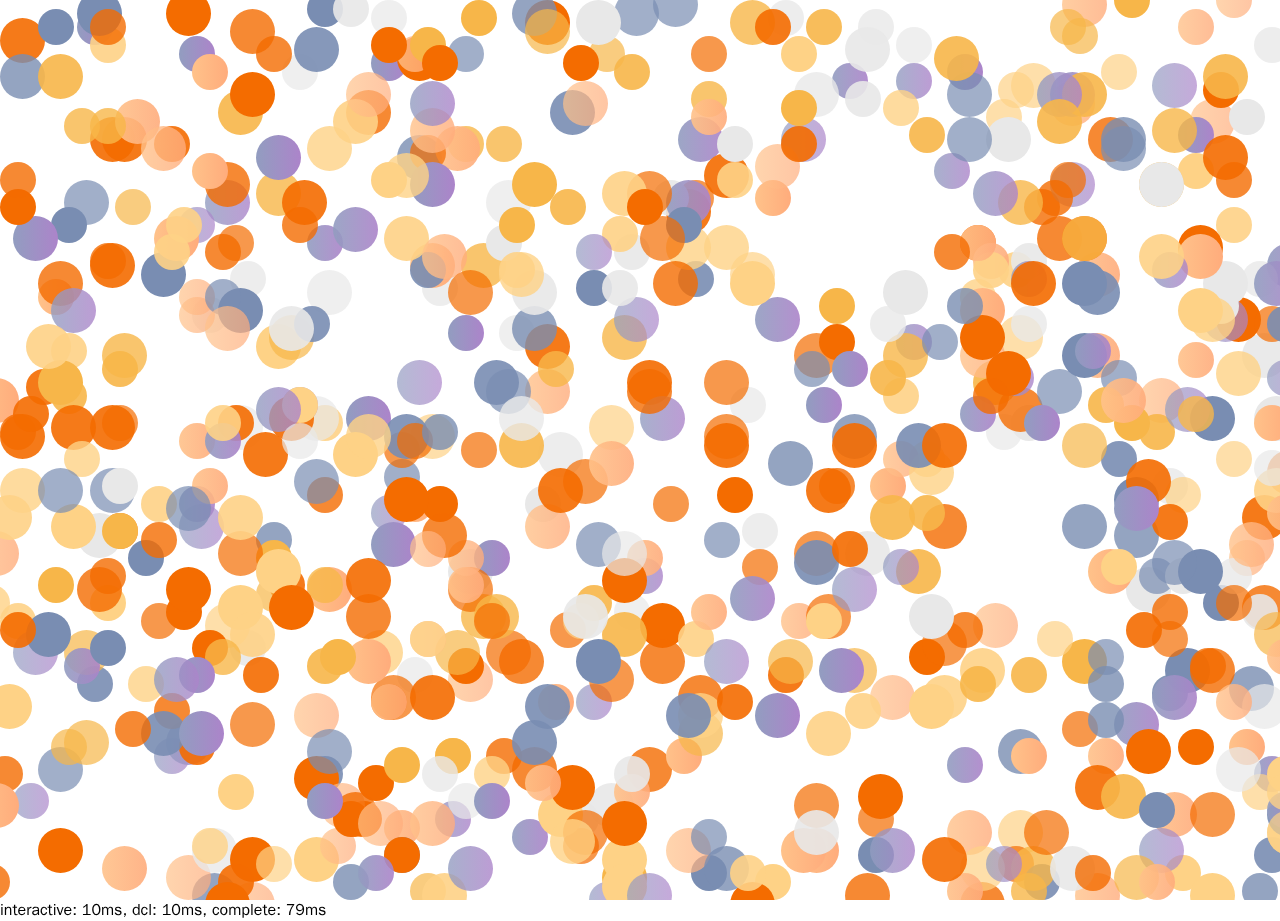
==== marginSwag.html @ 459021cf "add compare" ====
<!DOCTYPE html>
<html lang="zh-TW">

<head>
  <meta charset="UTF-8">
  <meta http-equiv="X-UA-Compatible" content="IE=edge">
  <meta name="viewport" content="width=device-width, initial-scale=1.0">
  <title>多個 Dom</title>
  <link rel="stylesheet" href="css/marginSwag.css">
  <script>
    function measureCRP() {
      var t = window.performance.timing,
        interactive = t.domInteractive - t.domLoading,
        dcl = t.domContentLoadedEventStart - t.domLoading,
        complete = t.domComplete - t.domLoading;
      var stats = document.createElement('p');
      stats.textContent = 'interactive: ' + interactive + 'ms, ' +
        'dcl: ' + dcl + 'ms, complete: ' + complete + 'ms';
      document.body.appendChild(stats);
    }
  </script>
</head>

<body onload="measureCRP()">
  <div id="app"></div>

  <script src="js/index.js"></script>
</body>

</html>
---- css/marginSwag.css ----
@charset "UTF-8";
* {
  margin: 0;
  padding: 0;
  list-style: none;
  -webkit-box-sizing: border-box;
          box-sizing: border-box;
  font-family: 黑體-繁, Apple LiGothic Medium, PingFang, 微軟正黑體, Microsoft JhengHei, WenQuanYi Zen Hei, helvetica, Arial, sans-serif;
}

html,
body {
  height: 100%;
}

#app {
  width: 100%;
  height: 100vh;
  position: relative;
  overflow: hidden;
}

.bubble-frame {
  position: absolute;
  will-change: transform;
}

.bubble {
  width: 100%;
  height: 100%;
  border-radius: 50%;
  will-change: transform margin;
}

.bubble-frame:nth-child(1) {
  width: 4vmin;
  height: 4vmin;
  left: 31%;
  top: 54%;
  -webkit-animation: bubbleGoTop 1.027s forwards;
          animation: bubbleGoTop 1.027s forwards;
}

.bubble-frame:nth-child(1) .bubble {
  background: -webkit-gradient(linear, left top, right top, from(#FFC28A), to(#FFAC7C));
  background: -o-linear-gradient(left, #FFC28A 0%, #FFAC7C 100%);
  background: linear-gradient(to right, #FFC28A 0%, #FFAC7C 100%);
  opacity: 1;
  -webkit-animation: bubbleSwag infinite alternate linear 1s 0.3s;
          animation: bubbleSwag infinite alternate linear 1s 0.3s;
}

.bubble-frame:nth-child(2) {
  width: 5vmin;
  height: 5vmin;
  left: 83%;
  top: 71%;
  -webkit-animation: bubbleGoTop 2.402s forwards;
          animation: bubbleGoTop 2.402s forwards;
}

.bubble-frame:nth-child(2) .bubble {
  background: #F7B649;
  opacity: 1;
  -webkit-animation: bubbleSwag infinite alternate linear 1s 0.5s;
          animation: bubbleSwag infinite alternate linear 1s 0.5s;
}

.bubble-frame:nth-child(3) {
  width: 5vmin;
  height: 5vmin;
  left: 49%;
  top: 83%;
  -webkit-animation: bubbleGoTop 1.259s forwards;
          animation: bubbleGoTop 1.259s forwards;
}

.bubble-frame:nth-child(3) .bubble {
  background: #F46C00;
  opacity: 0.8;
  -webkit-animation: bubbleSwag infinite alternate linear 1s 0.3s;
          animation: bubbleSwag infinite alternate linear 1s 0.3s;
}

.bubble-frame:nth-child(4) {
  width: 5vmin;
  height: 5vmin;
  left: 99%;
  top: 27%;
  -webkit-animation: bubbleGoTop 2.941s forwards;
          animation: bubbleGoTop 2.941s forwards;
}

.bubble-frame:nth-child(4) .bubble {
  background: -webkit-gradient(linear, left top, right top, from(#929DC0), to(#AC84CA));
  background: -o-linear-gradient(left, #929DC0 0%, #AC84CA 100%);
  background: linear-gradient(to right, #929DC0 0%, #AC84CA 100%);
  opacity: 0.9;
  -webkit-animation: bubbleSwag infinite alternate linear 1s 0.2s;
          animation: bubbleSwag infinite alternate linear 1s 0.2s;
}

.bubble-frame:nth-child(5) {
  width: 4vmin;
  height: 4vmin;
  left: 99%;
  top: 55%;
  -webkit-animation: bubbleGoTop 1.593s forwards;
          animation: bubbleGoTop 1.593s forwards;
}

.bubble-frame:nth-child(5) .bubble {
  background: #F46C00;
  opacity: 0.9;
  -webkit-animation: bubbleSwag infinite alternate linear 1s 0.4s;
          animation: bubbleSwag infinite alternate linear 1s 0.4s;
}

.bubble-frame:nth-child(6) {
  width: 5vmin;
  height: 5vmin;
  left: 28%;
  top: 70%;
  -webkit-animation: bubbleGoTop 2.471s forwards;
          animation: bubbleGoTop 2.471s forwards;
}

.bubble-frame:nth-child(6) .bubble {
  background: #FED286;
  opacity: 0.8;
  -webkit-animation: bubbleSwag infinite alternate linear 1s 0.4s;
          animation: bubbleSwag infinite alternate linear 1s 0.4s;
}

.bubble-frame:nth-child(7) {
  width: 5vmin;
  height: 5vmin;
  left: 15%;
  top: 97%;
  -webkit-animation: bubbleGoTop 2.214s forwards;
          animation: bubbleGoTop 2.214s forwards;
}

.bubble-frame:nth-child(7) .bubble {
  background: #798DB2;
  opacity: 0.8;
  -webkit-animation: bubbleSwag infinite alternate linear 1s 0.5s;
          animation: bubbleSwag infinite alternate linear 1s 0.5s;
}

.bubble-frame:nth-child(8) {
  width: 4vmin;
  height: 4vmin;
  left: 60%;
  top: 73%;
  -webkit-animation: bubbleGoTop 1.136s forwards;
          animation: bubbleGoTop 1.136s forwards;
}

.bubble-frame:nth-child(8) .bubble {
  background: #F46C00;
  opacity: 0.9;
  -webkit-animation: bubbleSwag infinite alternate linear 1s 0.5s;
          animation: bubbleSwag infinite alternate linear 1s 0.5s;
}

.bubble-frame:nth-child(9) {
  width: 5vmin;
  height: 5vmin;
  left: 97%;
  top: 55%;
  -webkit-animation: bubbleGoTop 1.645s forwards;
          animation: bubbleGoTop 1.645s forwards;
}

.bubble-frame:nth-child(9) .bubble {
  background: #F46C00;
  opacity: 0.9;
  -webkit-animation: bubbleSwag infinite alternate linear 1s 0.4s;
          animation: bubbleSwag infinite alternate linear 1s 0.4s;
}

.bubble-frame:nth-child(10) {
  width: 4vmin;
  height: 4vmin;
  left: 35%;
  top: 14%;
  -webkit-animation: bubbleGoTop 1.389s forwards;
          animation: bubbleGoTop 1.389s forwards;
}

.bubble-frame:nth-child(10) .bubble {
  background: #F7B649;
  opacity: 0.8;
  -webkit-animation: bubbleSwag infinite alternate linear 1s 0.4s;
          animation: bubbleSwag infinite alternate linear 1s 0.4s;
}

.bubble-frame:nth-child(11) {
  width: 4vmin;
  height: 4vmin;
  left: 94%;
  top: 65%;
  -webkit-animation: bubbleGoTop 2.192s forwards;
          animation: bubbleGoTop 2.192s forwards;
}

.bubble-frame:nth-child(11) .bubble {
  background: #798DB2;
  opacity: 1;
  -webkit-animation: bubbleSwag infinite alternate linear 1s 0.3s;
          animation: bubbleSwag infinite alternate linear 1s 0.3s;
}

.bubble-frame:nth-child(12) {
  width: 5vmin;
  height: 5vmin;
  left: 47%;
  top: 95%;
  -webkit-animation: bubbleGoTop 1.841s forwards;
          animation: bubbleGoTop 1.841s forwards;
}

.bubble-frame:nth-child(12) .bubble {
  background: #F7B649;
  opacity: 1;
  -webkit-animation: bubbleSwag infinite alternate linear 1s 0.2s;
          animation: bubbleSwag infinite alternate linear 1s 0.2s;
}

.bubble-frame:nth-child(13) {
  width: 5vmin;
  height: 5vmin;
  left: 93%;
  top: 11%;
  -webkit-animation: bubbleGoTop 2.285s forwards;
          animation: bubbleGoTop 2.285s forwards;
}

.bubble-frame:nth-child(13) .bubble {
  background: -webkit-gradient(linear, left top, right top, from(#FFC28A), to(#FFAC7C));
  background: -o-linear-gradient(left, #FFC28A 0%, #FFAC7C 100%);
  background: linear-gradient(to right, #FFC28A 0%, #FFAC7C 100%);
  opacity: 0.7;
  -webkit-animation: bubbleSwag infinite alternate linear 1s 0.2s;
          animation: bubbleSwag infinite alternate linear 1s 0.2s;
}

.bubble-frame:nth-child(14) {
  width: 4vmin;
  height: 4vmin;
  left: 22%;
  top: 6%;
  -webkit-animation: bubbleGoTop 1.72s forwards;
          animation: bubbleGoTop 1.72s forwards;
}

.bubble-frame:nth-child(14) .bubble {
  background: #E8E8E8;
  opacity: 0.7;
  -webkit-animation: bubbleSwag infinite alternate linear 1s 0.5s;
          animation: bubbleSwag infinite alternate linear 1s 0.5s;
}

.bubble-frame:nth-child(15) {
  width: 4vmin;
  height: 4vmin;
  left: 29%;
  top: 0%;
  -webkit-animation: bubbleGoTop 2.14s forwards;
          animation: bubbleGoTop 2.14s forwards;
}

.bubble-frame:nth-child(15) .bubble {
  background: #E8E8E8;
  opacity: 0.7;
  -webkit-animation: bubbleSwag infinite alternate linear 1s 0.4s;
          animation: bubbleSwag infinite alternate linear 1s 0.4s;
}

.bubble-frame:nth-child(16) {
  width: 4vmin;
  height: 4vmin;
  left: 12%;
  top: 82%;
  -webkit-animation: bubbleGoTop 1.82s forwards;
          animation: bubbleGoTop 1.82s forwards;
}

.bubble-frame:nth-child(16) .bubble {
  background: -webkit-gradient(linear, left top, right top, from(#929DC0), to(#AC84CA));
  background: -o-linear-gradient(left, #929DC0 0%, #AC84CA 100%);
  background: linear-gradient(to right, #929DC0 0%, #AC84CA 100%);
  opacity: 0.7;
  -webkit-animation: bubbleSwag infinite alternate linear 1s 0.4s;
          animation: bubbleSwag infinite alternate linear 1s 0.4s;
}

.bubble-frame:nth-child(17) {
  width: 4vmin;
  height: 4vmin;
  left: 18%;
  top: 29%;
  -webkit-animation: bubbleGoTop 2.04s forwards;
          animation: bubbleGoTop 2.04s forwards;
}

.bubble-frame:nth-child(17) .bubble {
  background: #E8E8E8;
  opacity: 0.8;
  -webkit-animation: bubbleSwag infinite alternate linear 1s 0.3s;
          animation: bubbleSwag infinite alternate linear 1s 0.3s;
}

.bubble-frame:nth-child(18) {
  width: 4vmin;
  height: 4vmin;
  left: 33%;
  top: 30%;
  -webkit-animation: bubbleGoTop 2.495s forwards;
          animation: bubbleGoTop 2.495s forwards;
}

.bubble-frame:nth-child(18) .bubble {
  background: #E8E8E8;
  opacity: 0.8;
  -webkit-animation: bubbleSwag infinite alternate linear 1s 0.5s;
          animation: bubbleSwag infinite alternate linear 1s 0.5s;
}

.bubble-frame:nth-child(19) {
  width: 5vmin;
  height: 5vmin;
  left: 47%;
  top: 35%;
  -webkit-animation: bubbleGoTop 0.903s forwards;
          animation: bubbleGoTop 0.903s forwards;
}

.bubble-frame:nth-child(19) .bubble {
  background: #F7B649;
  opacity: 0.8;
  -webkit-animation: bubbleSwag infinite alternate linear 1s 0.5s;
          animation: bubbleSwag infinite alternate linear 1s 0.5s;
}

.bubble-frame:nth-child(20) {
  width: 4vmin;
  height: 4vmin;
  left: 78%;
  top: 28%;
  -webkit-animation: bubbleGoTop 2.093s forwards;
          animation: bubbleGoTop 2.093s forwards;
}

.bubble-frame:nth-child(20) .bubble {
  background: #FED286;
  opacity: 0.9;
  -webkit-animation: bubbleSwag infinite alternate linear 1s 0.3s;
          animation: bubbleSwag infinite alternate linear 1s 0.3s;
}

.bubble-frame:nth-child(21) {
  width: 4vmin;
  height: 4vmin;
  left: 59%;
  top: 96%;
  -webkit-animation: bubbleGoTop 1.19s forwards;
          animation: bubbleGoTop 1.19s forwards;
}

.bubble-frame:nth-child(21) .bubble {
  background: #FED286;
  opacity: 1;
  -webkit-animation: bubbleSwag infinite alternate linear 1s 0.5s;
          animation: bubbleSwag infinite alternate linear 1s 0.5s;
}

.bubble-frame:nth-child(22) {
  width: 5vmin;
  height: 5vmin;
  left: 5%;
  top: 20%;
  -webkit-animation: bubbleGoTop 1.279s forwards;
          animation: bubbleGoTop 1.279s forwards;
}

.bubble-frame:nth-child(22) .bubble {
  background: #798DB2;
  opacity: 0.7;
  -webkit-animation: bubbleSwag infinite alternate linear 1s 0.3s;
          animation: bubbleSwag infinite alternate linear 1s 0.3s;
}

.bubble-frame:nth-child(23) {
  width: 5vmin;
  height: 5vmin;
  left: 48%;
  top: -1%;
  -webkit-animation: bubbleGoTop 2.61s forwards;
          animation: bubbleGoTop 2.61s forwards;
}

.bubble-frame:nth-child(23) .bubble {
  background: #798DB2;
  opacity: 0.7;
  -webkit-animation: bubbleSwag infinite alternate linear 1s 0.3s;
          animation: bubbleSwag infinite alternate linear 1s 0.3s;
}

.bubble-frame:nth-child(24) {
  width: 4vmin;
  height: 4vmin;
  left: 53%;
  top: 29%;
  -webkit-animation: bubbleGoTop 1.819s forwards;
          animation: bubbleGoTop 1.819s forwards;
}

.bubble-frame:nth-child(24) .bubble {
  background: #798DB2;
  opacity: 0.9;
  -webkit-animation: bubbleSwag infinite alternate linear 1s 0.4s;
          animation: bubbleSwag infinite alternate linear 1s 0.4s;
}

.bubble-frame:nth-child(25) {
  width: 4vmin;
  height: 4vmin;
  left: 6%;
  top: 74%;
  -webkit-animation: bubbleGoTop 2.165s forwards;
          animation: bubbleGoTop 2.165s forwards;
}

.bubble-frame:nth-child(25) .bubble {
  background: #798DB2;
  opacity: 0.9;
  -webkit-animation: bubbleSwag infinite alternate linear 1s 0.4s;
          animation: bubbleSwag infinite alternate linear 1s 0.4s;
}

.bubble-frame:nth-child(26) {
  width: 4vmin;
  height: 4vmin;
  left: 74%;
  top: 6%;
  -webkit-animation: bubbleGoTop 2.658s forwards;
          animation: bubbleGoTop 2.658s forwards;
}

.bubble-frame:nth-child(26) .bubble {
  background: -webkit-gradient(linear, left top, right top, from(#929DC0), to(#AC84CA));
  background: -o-linear-gradient(left, #929DC0 0%, #AC84CA 100%);
  background: linear-gradient(to right, #929DC0 0%, #AC84CA 100%);
  opacity: 1;
  -webkit-animation: bubbleSwag infinite alternate linear 1s 0.2s;
          animation: bubbleSwag infinite alternate linear 1s 0.2s;
}

.bubble-frame:nth-child(27) {
  width: 4vmin;
  height: 4vmin;
  left: 80%;
  top: 21%;
  -webkit-animation: bubbleGoTop 1.451s forwards;
          animation: bubbleGoTop 1.451s forwards;
}

.bubble-frame:nth-child(27) .bubble {
  background: #F46C00;
  opacity: 0.8;
  -webkit-animation: bubbleSwag infinite alternate linear 1s 0.4s;
          animation: bubbleSwag infinite alternate linear 1s 0.4s;
}

.bubble-frame:nth-child(28) {
  width: 5vmin;
  height: 5vmin;
  left: 5%;
  top: 70%;
  -webkit-animation: bubbleGoTop 1.269s forwards;
          animation: bubbleGoTop 1.269s forwards;
}

.bubble-frame:nth-child(28) .bubble {
  background: #F7B649;
  opacity: 0.7;
  -webkit-animation: bubbleSwag infinite alternate linear 1s 0.2s;
          animation: bubbleSwag infinite alternate linear 1s 0.2s;
}

.bubble-frame:nth-child(29) {
  width: 5vmin;
  height: 5vmin;
  left: 78%;
  top: 90%;
  -webkit-animation: bubbleGoTop 2.408s forwards;
          animation: bubbleGoTop 2.408s forwards;
}

.bubble-frame:nth-child(29) .bubble {
  background: #FED286;
  opacity: 0.7;
  -webkit-animation: bubbleSwag infinite alternate linear 1s 0.5s;
          animation: bubbleSwag infinite alternate linear 1s 0.5s;
}

.bubble-frame:nth-child(30) {
  width: 5vmin;
  height: 5vmin;
  left: 17%;
  top: 10%;
  -webkit-animation: bubbleGoTop 2.918s forwards;
          animation: bubbleGoTop 2.918s forwards;
}

.bubble-frame:nth-child(30) .bubble {
  background: #F7B649;
  opacity: 0.9;
  -webkit-animation: bubbleSwag infinite alternate linear 1s 0.3s;
          animation: bubbleSwag infinite alternate linear 1s 0.3s;
}

.bubble-frame:nth-child(31) {
  width: 4vmin;
  height: 4vmin;
  left: 21%;
  top: 63%;
  -webkit-animation: bubbleGoTop 2.023s forwards;
          animation: bubbleGoTop 2.023s forwards;
}

.bubble-frame:nth-child(31) .bubble {
  background: #F46C00;
  opacity: 0.9;
  -webkit-animation: bubbleSwag infinite alternate linear 1s 0.4s;
          animation: bubbleSwag infinite alternate linear 1s 0.4s;
}

.bubble-frame:nth-child(32) {
  width: 4vmin;
  height: 4vmin;
  left: 24%;
  top: 72%;
  -webkit-animation: bubbleGoTop 1.906s forwards;
          animation: bubbleGoTop 1.906s forwards;
}

.bubble-frame:nth-child(32) .bubble {
  background: #F7B649;
  opacity: 0.9;
  -webkit-animation: bubbleSwag infinite alternate linear 1s 0.3s;
          animation: bubbleSwag infinite alternate linear 1s 0.3s;
}

.bubble-frame:nth-child(33) {
  width: 5vmin;
  height: 5vmin;
  left: 0%;
  top: 2%;
  -webkit-animation: bubbleGoTop 2.355s forwards;
          animation: bubbleGoTop 2.355s forwards;
}

.bubble-frame:nth-child(33) .bubble {
  background: #F46C00;
  opacity: 0.9;
  -webkit-animation: bubbleSwag infinite alternate linear 1s 0.2s;
          animation: bubbleSwag infinite alternate linear 1s 0.2s;
}

.bubble-frame:nth-child(34) {
  width: 4vmin;
  height: 4vmin;
  left: 48%;
  top: 66%;
  -webkit-animation: bubbleGoTop 1.098s forwards;
          animation: bubbleGoTop 1.098s forwards;
}

.bubble-frame:nth-child(34) .bubble {
  background: #E8E8E8;
  opacity: 0.7;
  -webkit-animation: bubbleSwag infinite alternate linear 1s 0.4s;
          animation: bubbleSwag infinite alternate linear 1s 0.4s;
}

.bubble-frame:nth-child(35) {
  width: 4vmin;
  height: 4vmin;
  left: 77%;
  top: 46%;
  -webkit-animation: bubbleGoTop 1.595s forwards;
          animation: bubbleGoTop 1.595s forwards;
}

.bubble-frame:nth-child(35) .bubble {
  background: #E8E8E8;
  opacity: 0.7;
  -webkit-animation: bubbleSwag infinite alternate linear 1s 0.2s;
          animation: bubbleSwag infinite alternate linear 1s 0.2s;
}

.bubble-frame:nth-child(36) {
  width: 5vmin;
  height: 5vmin;
  left: 7%;
  top: 13%;
  -webkit-animation: bubbleGoTop 2.744s forwards;
          animation: bubbleGoTop 2.744s forwards;
}

.bubble-frame:nth-child(36) .bubble {
  background: #F46C00;
  opacity: 0.9;
  -webkit-animation: bubbleSwag infinite alternate linear 1s 0.4s;
          animation: bubbleSwag infinite alternate linear 1s 0.4s;
}

.bubble-frame:nth-child(37) {
  width: 5vmin;
  height: 5vmin;
  left: 90%;
  top: 88%;
  -webkit-animation: bubbleGoTop 2.541s forwards;
          animation: bubbleGoTop 2.541s forwards;
}

.bubble-frame:nth-child(37) .bubble {
  background: -webkit-gradient(linear, left top, right top, from(#FFC28A), to(#FFAC7C));
  background: -o-linear-gradient(left, #FFC28A 0%, #FFAC7C 100%);
  background: linear-gradient(to right, #FFC28A 0%, #FFAC7C 100%);
  opacity: 0.9;
  -webkit-animation: bubbleSwag infinite alternate linear 1s 0.4s;
          animation: bubbleSwag infinite alternate linear 1s 0.4s;
}

.bubble-frame:nth-child(38) {
  width: 4vmin;
  height: 4vmin;
  left: 65%;
  top: 7%;
  -webkit-animation: bubbleGoTop 2.668s forwards;
          animation: bubbleGoTop 2.668s forwards;
}

.bubble-frame:nth-child(38) .bubble {
  background: -webkit-gradient(linear, left top, right top, from(#929DC0), to(#AC84CA));
  background: -o-linear-gradient(left, #929DC0 0%, #AC84CA 100%);
  background: linear-gradient(to right, #929DC0 0%, #AC84CA 100%);
  opacity: 0.9;
  -webkit-animation: bubbleSwag infinite alternate linear 1s 0.5s;
          animation: bubbleSwag infinite alternate linear 1s 0.5s;
}

.bubble-frame:nth-child(39) {
  width: 5vmin;
  height: 5vmin;
  left: 93%;
  top: 44%;
  -webkit-animation: bubbleGoTop 2.314s forwards;
          animation: bubbleGoTop 2.314s forwards;
}

.bubble-frame:nth-child(39) .bubble {
  background: #798DB2;
  opacity: 1;
  -webkit-animation: bubbleSwag infinite alternate linear 1s 0.3s;
          animation: bubbleSwag infinite alternate linear 1s 0.3s;
}

.bubble-frame:nth-child(40) {
  width: 4vmin;
  height: 4vmin;
  left: 31%;
  top: 73%;
  -webkit-animation: bubbleGoTop 1.455s forwards;
          animation: bubbleGoTop 1.455s forwards;
}

.bubble-frame:nth-child(40) .bubble {
  background: #E8E8E8;
  opacity: 0.7;
  -webkit-animation: bubbleSwag infinite alternate linear 1s 0.3s;
          animation: bubbleSwag infinite alternate linear 1s 0.3s;
}

.bubble-frame:nth-child(41) {
  width: 5vmin;
  height: 5vmin;
  left: 16%;
  top: 20%;
  -webkit-animation: bubbleGoTop 2.844s forwards;
          animation: bubbleGoTop 2.844s forwards;
}

.bubble-frame:nth-child(41) .bubble {
  background: -webkit-gradient(linear, left top, right top, from(#929DC0), to(#AC84CA));
  background: -o-linear-gradient(left, #929DC0 0%, #AC84CA 100%);
  background: linear-gradient(to right, #929DC0 0%, #AC84CA 100%);
  opacity: 0.8;
  -webkit-animation: bubbleSwag infinite alternate linear 1s 0.5s;
          animation: bubbleSwag infinite alternate linear 1s 0.5s;
}

.bubble-frame:nth-child(42) {
  width: 5vmin;
  height: 5vmin;
  left: 0%;
  top: 52%;
  -webkit-animation: bubbleGoTop 2.722s forwards;
          animation: bubbleGoTop 2.722s forwards;
}

.bubble-frame:nth-child(42) .bubble {
  background: #FED286;
  opacity: 0.8;
  -webkit-animation: bubbleSwag infinite alternate linear 1s 0.2s;
          animation: bubbleSwag infinite alternate linear 1s 0.2s;
}

.bubble-frame:nth-child(43) {
  width: 4vmin;
  height: 4vmin;
  left: 24%;
  top: -1%;
  -webkit-animation: bubbleGoTop 2.316s forwards;
          animation: bubbleGoTop 2.316s forwards;
}

.bubble-frame:nth-child(43) .bubble {
  background: #798DB2;
  opacity: 1;
  -webkit-animation: bubbleSwag infinite alternate linear 1s 0.4s;
          animation: bubbleSwag infinite alternate linear 1s 0.4s;
}

.bubble-frame:nth-child(44) {
  width: 5vmin;
  height: 5vmin;
  left: 68%;
  top: 75%;
  -webkit-animation: bubbleGoTop 2.371s forwards;
          animation: bubbleGoTop 2.371s forwards;
}

.bubble-frame:nth-child(44) .bubble {
  background: -webkit-gradient(linear, left top, right top, from(#FFC28A), to(#FFAC7C));
  background: -o-linear-gradient(left, #FFC28A 0%, #FFAC7C 100%);
  background: linear-gradient(to right, #FFC28A 0%, #FFAC7C 100%);
  opacity: 0.7;
  -webkit-animation: bubbleSwag infinite alternate linear 1s 0.4s;
          animation: bubbleSwag infinite alternate linear 1s 0.4s;
}

.bubble-frame:nth-child(45) {
  width: 5vmin;
  height: 5vmin;
  left: 36%;
  top: 66%;
  -webkit-animation: bubbleGoTop 2.741s forwards;
          animation: bubbleGoTop 2.741s forwards;
}

.bubble-frame:nth-child(45) .bubble {
  background: #F7B649;
  opacity: 0.8;
  -webkit-animation: bubbleSwag infinite alternate linear 1s 0.3s;
          animation: bubbleSwag infinite alternate linear 1s 0.3s;
}

.bubble-frame:nth-child(46) {
  width: 5vmin;
  height: 5vmin;
  left: 47%;
  top: 93%;
  -webkit-animation: bubbleGoTop 1.068s forwards;
          animation: bubbleGoTop 1.068s forwards;
}

.bubble-frame:nth-child(46) .bubble {
  background: #FED286;
  opacity: 1;
  -webkit-animation: bubbleSwag infinite alternate linear 1s 0.5s;
          animation: bubbleSwag infinite alternate linear 1s 0.5s;
}

.bubble-frame:nth-child(47) {
  width: 4vmin;
  height: 4vmin;
  left: 97%;
  top: 29%;
  -webkit-animation: bubbleGoTop 2.629s forwards;
          animation: bubbleGoTop 2.629s forwards;
}

.bubble-frame:nth-child(47) .bubble {
  background: #E8E8E8;
  opacity: 0.8;
  -webkit-animation: bubbleSwag infinite alternate linear 1s 0.2s;
          animation: bubbleSwag infinite alternate linear 1s 0.2s;
}

.bubble-frame:nth-child(48) {
  width: 4vmin;
  height: 4vmin;
  left: 58%;
  top: 61%;
  -webkit-animation: bubbleGoTop 2.637s forwards;
          animation: bubbleGoTop 2.637s forwards;
}

.bubble-frame:nth-child(48) .bubble {
  background: #F46C00;
  opacity: 0.7;
  -webkit-animation: bubbleSwag infinite alternate linear 1s 0.3s;
          animation: bubbleSwag infinite alternate linear 1s 0.3s;
}

.bubble-frame:nth-child(49) {
  width: 4vmin;
  height: 4vmin;
  left: 51%;
  top: 54%;
  -webkit-animation: bubbleGoTop 2.663s forwards;
          animation: bubbleGoTop 2.663s forwards;
}

.bubble-frame:nth-child(49) .bubble {
  background: #F46C00;
  opacity: 0.7;
  -webkit-animation: bubbleSwag infinite alternate linear 1s 0.4s;
          animation: bubbleSwag infinite alternate linear 1s 0.4s;
}

.bubble-frame:nth-child(50) {
  width: 5vmin;
  height: 5vmin;
  left: 11%;
  top: 28%;
  -webkit-animation: bubbleGoTop 0.858s forwards;
          animation: bubbleGoTop 0.858s forwards;
}

.bubble-frame:nth-child(50) .bubble {
  background: #798DB2;
  opacity: 1;
  -webkit-animation: bubbleSwag infinite alternate linear 1s 0.4s;
          animation: bubbleSwag infinite alternate linear 1s 0.4s;
}

.bubble-frame:nth-child(51) {
  width: 4vmin;
  height: 4vmin;
  left: 15%;
  top: 33%;
  -webkit-animation: bubbleGoTop 1.949s forwards;
          animation: bubbleGoTop 1.949s forwards;
}

.bubble-frame:nth-child(51) .bubble {
  background: #E8E8E8;
  opacity: 0.7;
  -webkit-animation: bubbleSwag infinite alternate linear 1s 0.4s;
          animation: bubbleSwag infinite alternate linear 1s 0.4s;
}

.bubble-frame:nth-child(52) {
  width: 5vmin;
  height: 5vmin;
  left: 17%;
  top: 32%;
  -webkit-animation: bubbleGoTop 2.325s forwards;
          animation: bubbleGoTop 2.325s forwards;
}

.bubble-frame:nth-child(52) .bubble {
  background: #798DB2;
  opacity: 1;
  -webkit-animation: bubbleSwag infinite alternate linear 1s 0.5s;
          animation: bubbleSwag infinite alternate linear 1s 0.5s;
}

.bubble-frame:nth-child(53) {
  width: 5vmin;
  height: 5vmin;
  left: 17%;
  top: 45%;
  -webkit-animation: bubbleGoTop 1.653s forwards;
          animation: bubbleGoTop 1.653s forwards;
}

.bubble-frame:nth-child(53) .bubble {
  background: #E8E8E8;
  opacity: 0.7;
  -webkit-animation: bubbleSwag infinite alternate linear 1s 0.3s;
          animation: bubbleSwag infinite alternate linear 1s 0.3s;
}

.bubble-frame:nth-child(54) {
  width: 5vmin;
  height: 5vmin;
  left: 16%;
  top: 18%;
  -webkit-animation: bubbleGoTop 1.31s forwards;
          animation: bubbleGoTop 1.31s forwards;
}

.bubble-frame:nth-child(54) .bubble {
  background: #F46C00;
  opacity: 0.8;
  -webkit-animation: bubbleSwag infinite alternate linear 1s 0.2s;
          animation: bubbleSwag infinite alternate linear 1s 0.2s;
}

.bubble-frame:nth-child(55) {
  width: 4vmin;
  height: 4vmin;
  left: -2%;
  top: 65%;
  -webkit-animation: bubbleGoTop 2.033s forwards;
          animation: bubbleGoTop 2.033s forwards;
}

.bubble-frame:nth-child(55) .bubble {
  background: #FED286;
  opacity: 0.8;
  -webkit-animation: bubbleSwag infinite alternate linear 1s 0.2s;
          animation: bubbleSwag infinite alternate linear 1s 0.2s;
}

.bubble-frame:nth-child(56) {
  width: 4vmin;
  height: 4vmin;
  left: 27%;
  top: 89%;
  -webkit-animation: bubbleGoTop 0.744s forwards;
          animation: bubbleGoTop 0.744s forwards;
}

.bubble-frame:nth-child(56) .bubble {
  background: #F46C00;
  opacity: 1;
  -webkit-animation: bubbleSwag infinite alternate linear 1s 0.5s;
          animation: bubbleSwag infinite alternate linear 1s 0.5s;
}

.bubble-frame:nth-child(57) {
  width: 4vmin;
  height: 4vmin;
  left: 92%;
  top: 13%;
  -webkit-animation: bubbleGoTop 1.561s forwards;
          animation: bubbleGoTop 1.561s forwards;
}

.bubble-frame:nth-child(57) .bubble {
  background: -webkit-gradient(linear, left top, right top, from(#929DC0), to(#AC84CA));
  background: -o-linear-gradient(left, #929DC0 0%, #AC84CA 100%);
  background: linear-gradient(to right, #929DC0 0%, #AC84CA 100%);
  opacity: 1;
  -webkit-animation: bubbleSwag infinite alternate linear 1s 0.5s;
          animation: bubbleSwag infinite alternate linear 1s 0.5s;
}

.bubble-frame:nth-child(58) {
  width: 4vmin;
  height: 4vmin;
  left: 24%;
  top: 53%;
  -webkit-animation: bubbleGoTop 1.366s forwards;
          animation: bubbleGoTop 1.366s forwards;
}

.bubble-frame:nth-child(58) .bubble {
  background: #F46C00;
  opacity: 0.8;
  -webkit-animation: bubbleSwag infinite alternate linear 1s 0.3s;
          animation: bubbleSwag infinite alternate linear 1s 0.3s;
}

.bubble-frame:nth-child(59) {
  width: 4vmin;
  height: 4vmin;
  left: 96%;
  top: 60%;
  -webkit-animation: bubbleGoTop 2.062s forwards;
          animation: bubbleGoTop 2.062s forwards;
}

.bubble-frame:nth-child(59) .bubble {
  background: -webkit-gradient(linear, left top, right top, from(#FFC28A), to(#FFAC7C));
  background: -o-linear-gradient(left, #FFC28A 0%, #FFAC7C 100%);
  background: linear-gradient(to right, #FFC28A 0%, #FFAC7C 100%);
  opacity: 0.7;
  -webkit-animation: bubbleSwag infinite alternate linear 1s 0.3s;
          animation: bubbleSwag infinite alternate linear 1s 0.3s;
}

.bubble-frame:nth-child(60) {
  width: 5vmin;
  height: 5vmin;
  left: 27%;
  top: 10%;
  -webkit-animation: bubbleGoTop 2.599s forwards;
          animation: bubbleGoTop 2.599s forwards;
}

.bubble-frame:nth-child(60) .bubble {
  background: #F46C00;
  opacity: 0.8;
  -webkit-animation: bubbleSwag infinite alternate linear 1s 0.2s;
          animation: bubbleSwag infinite alternate linear 1s 0.2s;
}

.bubble-frame:nth-child(61) {
  width: 5vmin;
  height: 5vmin;
  left: 42%;
  top: 48%;
  -webkit-animation: bubbleGoTop 2.135s forwards;
          animation: bubbleGoTop 2.135s forwards;
}

.bubble-frame:nth-child(61) .bubble {
  background: #E8E8E8;
  opacity: 0.8;
  -webkit-animation: bubbleSwag infinite alternate linear 1s 0.2s;
          animation: bubbleSwag infinite alternate linear 1s 0.2s;
}

.bubble-frame:nth-child(62) {
  width: 5vmin;
  height: 5vmin;
  left: 74%;
  top: 90%;
  -webkit-animation: bubbleGoTop 2.515s forwards;
          animation: bubbleGoTop 2.515s forwards;
}

.bubble-frame:nth-child(62) .bubble {
  background: -webkit-gradient(linear, left top, right top, from(#FFC28A), to(#FFAC7C));
  background: -o-linear-gradient(left, #FFC28A 0%, #FFAC7C 100%);
  background: linear-gradient(to right, #FFC28A 0%, #FFAC7C 100%);
  opacity: 0.8;
  -webkit-animation: bubbleSwag infinite alternate linear 1s 0.5s;
          animation: bubbleSwag infinite alternate linear 1s 0.5s;
}

.bubble-frame:nth-child(63) {
  width: 5vmin;
  height: 5vmin;
  left: 8%;
  top: 94%;
  -webkit-animation: bubbleGoTop 0.787s forwards;
          animation: bubbleGoTop 0.787s forwards;
}

.bubble-frame:nth-child(63) .bubble {
  background: -webkit-gradient(linear, left top, right top, from(#FFC28A), to(#FFAC7C));
  background: -o-linear-gradient(left, #FFC28A 0%, #FFAC7C 100%);
  background: linear-gradient(to right, #FFC28A 0%, #FFAC7C 100%);
  opacity: 0.9;
  -webkit-animation: bubbleSwag infinite alternate linear 1s 0.3s;
          animation: bubbleSwag infinite alternate linear 1s 0.3s;
}

.bubble-frame:nth-child(64) {
  width: 4vmin;
  height: 4vmin;
  left: 42%;
  top: 76%;
  -webkit-animation: bubbleGoTop 2.889s forwards;
          animation: bubbleGoTop 2.889s forwards;
}

.bubble-frame:nth-child(64) .bubble {
  background: -webkit-gradient(linear, left top, right top, from(#FFC28A), to(#FFAC7C));
  background: -o-linear-gradient(left, #FFC28A 0%, #FFAC7C 100%);
  background: linear-gradient(to right, #FFC28A 0%, #FFAC7C 100%);
  opacity: 1;
  -webkit-animation: bubbleSwag infinite alternate linear 1s 0.3s;
          animation: bubbleSwag infinite alternate linear 1s 0.3s;
}

.bubble-frame:nth-child(65) {
  width: 5vmin;
  height: 5vmin;
  left: 45%;
  top: 58%;
  -webkit-animation: bubbleGoTop 2.434s forwards;
          animation: bubbleGoTop 2.434s forwards;
}

.bubble-frame:nth-child(65) .bubble {
  background: #798DB2;
  opacity: 0.7;
  -webkit-animation: bubbleSwag infinite alternate linear 1s 0.3s;
          animation: bubbleSwag infinite alternate linear 1s 0.3s;
}

.bubble-frame:nth-child(66) {
  width: 4vmin;
  height: 4vmin;
  left: 59%;
  top: 20%;
  -webkit-animation: bubbleGoTop 2.381s forwards;
          animation: bubbleGoTop 2.381s forwards;
}

.bubble-frame:nth-child(66) .bubble {
  background: -webkit-gradient(linear, left top, right top, from(#FFC28A), to(#FFAC7C));
  background: -o-linear-gradient(left, #FFC28A 0%, #FFAC7C 100%);
  background: linear-gradient(to right, #FFC28A 0%, #FFAC7C 100%);
  opacity: 1;
  -webkit-animation: bubbleSwag infinite alternate linear 1s 0.2s;
          animation: bubbleSwag infinite alternate linear 1s 0.2s;
}

.bubble-frame:nth-child(67) {
  width: 4vmin;
  height: 4vmin;
  left: 44%;
  top: 89%;
  -webkit-animation: bubbleGoTop 2.869s forwards;
          animation: bubbleGoTop 2.869s forwards;
}

.bubble-frame:nth-child(67) .bubble {
  background: #E8E8E8;
  opacity: 0.9;
  -webkit-animation: bubbleSwag infinite alternate linear 1s 0.2s;
          animation: bubbleSwag infinite alternate linear 1s 0.2s;
}

.bubble-frame:nth-child(68) {
  width: 5vmin;
  height: 5vmin;
  left: 38%;
  top: 70%;
  -webkit-animation: bubbleGoTop 1.845s forwards;
          animation: bubbleGoTop 1.845s forwards;
}

.bubble-frame:nth-child(68) .bubble {
  background: #F46C00;
  opacity: 0.7;
  -webkit-animation: bubbleSwag infinite alternate linear 1s 0.2s;
          animation: bubbleSwag infinite alternate linear 1s 0.2s;
}

.bubble-frame:nth-child(69) {
  width: 4vmin;
  height: 4vmin;
  left: 96%;
  top: 11%;
  -webkit-animation: bubbleGoTop 1.659s forwards;
          animation: bubbleGoTop 1.659s forwards;
}

.bubble-frame:nth-child(69) .bubble {
  background: #E8E8E8;
  opacity: 1;
  -webkit-animation: bubbleSwag infinite alternate linear 1s 0.2s;
          animation: bubbleSwag infinite alternate linear 1s 0.2s;
}

.bubble-frame:nth-child(70) {
  width: 5vmin;
  height: 5vmin;
  left: 50%;
  top: 67%;
  -webkit-animation: bubbleGoTop 1.898s forwards;
          animation: bubbleGoTop 1.898s forwards;
}

.bubble-frame:nth-child(70) .bubble {
  background: #F46C00;
  opacity: 1;
  -webkit-animation: bubbleSwag infinite alternate linear 1s 0.3s;
          animation: bubbleSwag infinite alternate linear 1s 0.3s;
}

.bubble-frame:nth-child(71) {
  width: 4vmin;
  height: 4vmin;
  left: 95%;
  top: 62%;
  -webkit-animation: bubbleGoTop 2.347s forwards;
          animation: bubbleGoTop 2.347s forwards;
}

.bubble-frame:nth-child(71) .bubble {
  background: #E8E8E8;
  opacity: 0.8;
  -webkit-animation: bubbleSwag infinite alternate linear 1s 0.4s;
          animation: bubbleSwag infinite alternate linear 1s 0.4s;
}

.bubble-frame:nth-child(72) {
  width: 4vmin;
  height: 4vmin;
  left: 53%;
  top: 20%;
  -webkit-animation: bubbleGoTop 1.778s forwards;
          animation: bubbleGoTop 1.778s forwards;
}

.bubble-frame:nth-child(72) .bubble {
  background: #F46C00;
  opacity: 0.7;
  -webkit-animation: bubbleSwag infinite alternate linear 1s 0.4s;
          animation: bubbleSwag infinite alternate linear 1s 0.4s;
}

.bubble-frame:nth-child(73) {
  width: 4vmin;
  height: 4vmin;
  left: 30%;
  top: 51%;
  -webkit-animation: bubbleGoTop 1.045s forwards;
          animation: bubbleGoTop 1.045s forwards;
}

.bubble-frame:nth-child(73) .bubble {
  background: #798DB2;
  opacity: 0.7;
  -webkit-animation: bubbleSwag infinite alternate linear 1s 0.4s;
          animation: bubbleSwag infinite alternate linear 1s 0.4s;
}

.bubble-frame:nth-child(74) {
  width: 4vmin;
  height: 4vmin;
  left: 91%;
  top: 95%;
  -webkit-animation: bubbleGoTop 1.931s forwards;
          animation: bubbleGoTop 1.931s forwards;
}

.bubble-frame:nth-child(74) .bubble {
  background: #FED286;
  opacity: 1;
  -webkit-animation: bubbleSwag infinite alternate linear 1s 0.4s;
          animation: bubbleSwag infinite alternate linear 1s 0.4s;
}

.bubble-frame:nth-child(75) {
  width: 4vmin;
  height: 4vmin;
  left: 85%;
  top: 82%;
  -webkit-animation: bubbleGoTop 2.868s forwards;
          animation: bubbleGoTop 2.868s forwards;
}

.bubble-frame:nth-child(75) .bubble {
  background: -webkit-gradient(linear, left top, right top, from(#FFC28A), to(#FFAC7C));
  background: -o-linear-gradient(left, #FFC28A 0%, #FFAC7C 100%);
  background: linear-gradient(to right, #FFC28A 0%, #FFAC7C 100%);
  opacity: 0.9;
  -webkit-animation: bubbleSwag infinite alternate linear 1s 0.4s;
          animation: bubbleSwag infinite alternate linear 1s 0.4s;
}

.bubble-frame:nth-child(76) {
  width: 4vmin;
  height: 4vmin;
  left: 43%;
  top: 68%;
  -webkit-animation: bubbleGoTop 2.146s forwards;
          animation: bubbleGoTop 2.146s forwards;
}

.bubble-frame:nth-child(76) .bubble {
  background: #F46C00;
  opacity: 0.7;
  -webkit-animation: bubbleSwag infinite alternate linear 1s 0.4s;
          animation: bubbleSwag infinite alternate linear 1s 0.4s;
}

.bubble-frame:nth-child(77) {
  width: 5vmin;
  height: 5vmin;
  left: 20%;
  top: 36%;
  -webkit-animation: bubbleGoTop 0.921s forwards;
          animation: bubbleGoTop 0.921s forwards;
}

.bubble-frame:nth-child(77) .bubble {
  background: #FED286;
  opacity: 1;
  -webkit-animation: bubbleSwag infinite alternate linear 1s 0.2s;
          animation: bubbleSwag infinite alternate linear 1s 0.2s;
}

.bubble-frame:nth-child(78) {
  width: 4vmin;
  height: 4vmin;
  left: 44%;
  top: 92%;
  -webkit-animation: bubbleGoTop 2.169s forwards;
          animation: bubbleGoTop 2.169s forwards;
}

.bubble-frame:nth-child(78) .bubble {
  background: #F46C00;
  opacity: 0.7;
  -webkit-animation: bubbleSwag infinite alternate linear 1s 0.2s;
          animation: bubbleSwag infinite alternate linear 1s 0.2s;
}

.bubble-frame:nth-child(79) {
  width: 4vmin;
  height: 4vmin;
  left: 45%;
  top: 76%;
  -webkit-animation: bubbleGoTop 2.444s forwards;
          animation: bubbleGoTop 2.444s forwards;
}

.bubble-frame:nth-child(79) .bubble {
  background: -webkit-gradient(linear, left top, right top, from(#929DC0), to(#AC84CA));
  background: -o-linear-gradient(left, #929DC0 0%, #AC84CA 100%);
  background: linear-gradient(to right, #929DC0 0%, #AC84CA 100%);
  opacity: 0.7;
  -webkit-animation: bubbleSwag infinite alternate linear 1s 0.5s;
          animation: bubbleSwag infinite alternate linear 1s 0.5s;
}

.bubble-frame:nth-child(80) {
  width: 5vmin;
  height: 5vmin;
  left: 82%;
  top: 18%;
  -webkit-animation: bubbleGoTop 2.382s forwards;
          animation: bubbleGoTop 2.382s forwards;
}

.bubble-frame:nth-child(80) .bubble {
  background: -webkit-gradient(linear, left top, right top, from(#929DC0), to(#AC84CA));
  background: -o-linear-gradient(left, #929DC0 0%, #AC84CA 100%);
  background: linear-gradient(to right, #929DC0 0%, #AC84CA 100%);
  opacity: 0.7;
  -webkit-animation: bubbleSwag infinite alternate linear 1s 0.2s;
          animation: bubbleSwag infinite alternate linear 1s 0.2s;
}

.bubble-frame:nth-child(81) {
  width: 4vmin;
  height: 4vmin;
  left: 58%;
  top: 57%;
  -webkit-animation: bubbleGoTop 2.051s forwards;
          animation: bubbleGoTop 2.051s forwards;
}

.bubble-frame:nth-child(81) .bubble {
  background: #E8E8E8;
  opacity: 0.8;
  -webkit-animation: bubbleSwag infinite alternate linear 1s 0.5s;
          animation: bubbleSwag infinite alternate linear 1s 0.5s;
}

.bubble-frame:nth-child(82) {
  width: 4vmin;
  height: 4vmin;
  left: 14%;
  top: 23%;
  -webkit-animation: bubbleGoTop 0.959s forwards;
          animation: bubbleGoTop 0.959s forwards;
}

.bubble-frame:nth-child(82) .bubble {
  background: -webkit-gradient(linear, left top, right top, from(#929DC0), to(#AC84CA));
  background: -o-linear-gradient(left, #929DC0 0%, #AC84CA 100%);
  background: linear-gradient(to right, #929DC0 0%, #AC84CA 100%);
  opacity: 0.7;
  -webkit-animation: bubbleSwag infinite alternate linear 1s 0.4s;
          animation: bubbleSwag infinite alternate linear 1s 0.4s;
}

.bubble-frame:nth-child(83) {
  width: 5vmin;
  height: 5vmin;
  left: 84%;
  top: 97%;
  -webkit-animation: bubbleGoTop 2.93s forwards;
          animation: bubbleGoTop 2.93s forwards;
}

.bubble-frame:nth-child(83) .bubble {
  background: -webkit-gradient(linear, left top, right top, from(#FFC28A), to(#FFAC7C));
  background: -o-linear-gradient(left, #FFC28A 0%, #FFAC7C 100%);
  background: linear-gradient(to right, #FFC28A 0%, #FFAC7C 100%);
  opacity: 0.8;
  -webkit-animation: bubbleSwag infinite alternate linear 1s 0.2s;
          animation: bubbleSwag infinite alternate linear 1s 0.2s;
}

.bubble-frame:nth-child(84) {
  width: 5vmin;
  height: 5vmin;
  left: 62%;
  top: 92%;
  -webkit-animation: bubbleGoTop 2.903s forwards;
          animation: bubbleGoTop 2.903s forwards;
}

.bubble-frame:nth-child(84) .bubble {
  background: -webkit-gradient(linear, left top, right top, from(#FFC28A), to(#FFAC7C));
  background: -o-linear-gradient(left, #FFC28A 0%, #FFAC7C 100%);
  background: linear-gradient(to right, #FFC28A 0%, #FFAC7C 100%);
  opacity: 1;
  -webkit-animation: bubbleSwag infinite alternate linear 1s 0.5s;
          animation: bubbleSwag infinite alternate linear 1s 0.5s;
}

.bubble-frame:nth-child(85) {
  width: 5vmin;
  height: 5vmin;
  left: 90%;
  top: 7%;
  -webkit-animation: bubbleGoTop 0.724s forwards;
          animation: bubbleGoTop 0.724s forwards;
}

.bubble-frame:nth-child(85) .bubble {
  background: -webkit-gradient(linear, left top, right top, from(#929DC0), to(#AC84CA));
  background: -o-linear-gradient(left, #929DC0 0%, #AC84CA 100%);
  background: linear-gradient(to right, #929DC0 0%, #AC84CA 100%);
  opacity: 0.7;
  -webkit-animation: bubbleSwag infinite alternate linear 1s 0.3s;
          animation: bubbleSwag infinite alternate linear 1s 0.3s;
}

.bubble-frame:nth-child(86) {
  width: 4vmin;
  height: 4vmin;
  left: 49%;
  top: 62%;
  -webkit-animation: bubbleGoTop 0.974s forwards;
          animation: bubbleGoTop 0.974s forwards;
}

.bubble-frame:nth-child(86) .bubble {
  background: -webkit-gradient(linear, left top, right top, from(#929DC0), to(#AC84CA));
  background: -o-linear-gradient(left, #929DC0 0%, #AC84CA 100%);
  background: linear-gradient(to right, #929DC0 0%, #AC84CA 100%);
  opacity: 0.8;
  -webkit-animation: bubbleSwag infinite alternate linear 1s 0.3s;
          animation: bubbleSwag infinite alternate linear 1s 0.3s;
}

.bubble-frame:nth-child(87) {
  width: 4vmin;
  height: 4vmin;
  left: 4%;
  top: 23%;
  -webkit-animation: bubbleGoTop 2.241s forwards;
          animation: bubbleGoTop 2.241s forwards;
}

.bubble-frame:nth-child(87) .bubble {
  background: #798DB2;
  opacity: 1;
  -webkit-animation: bubbleSwag infinite alternate linear 1s 0.5s;
          animation: bubbleSwag infinite alternate linear 1s 0.5s;
}

.bubble-frame:nth-child(88) {
  width: 5vmin;
  height: 5vmin;
  left: 44%;
  top: 51%;
  -webkit-animation: bubbleGoTop 1.653s forwards;
          animation: bubbleGoTop 1.653s forwards;
}

.bubble-frame:nth-child(88) .bubble {
  background: #F46C00;
  opacity: 0.7;
  -webkit-animation: bubbleSwag infinite alternate linear 1s 0.2s;
          animation: bubbleSwag infinite alternate linear 1s 0.2s;
}

.bubble-frame:nth-child(89) {
  width: 4vmin;
  height: 4vmin;
  left: 49%;
  top: 60%;
  -webkit-animation: bubbleGoTop 2.818s forwards;
          animation: bubbleGoTop 2.818s forwards;
}

.bubble-frame:nth-child(89) .bubble {
  background: -webkit-gradient(linear, left top, right top, from(#FFC28A), to(#FFAC7C));
  background: -o-linear-gradient(left, #FFC28A 0%, #FFAC7C 100%);
  background: linear-gradient(to right, #FFC28A 0%, #FFAC7C 100%);
  opacity: 0.9;
  -webkit-animation: bubbleSwag infinite alternate linear 1s 0.3s;
          animation: bubbleSwag infinite alternate linear 1s 0.3s;
}

.bubble-frame:nth-child(90) {
  width: 4vmin;
  height: 4vmin;
  left: 52%;
  top: 82%;
  -webkit-animation: bubbleGoTop 0.818s forwards;
          animation: bubbleGoTop 0.818s forwards;
}

.bubble-frame:nth-child(90) .bubble {
  background: -webkit-gradient(linear, left top, right top, from(#FFC28A), to(#FFAC7C));
  background: -o-linear-gradient(left, #FFC28A 0%, #FFAC7C 100%);
  background: linear-gradient(to right, #FFC28A 0%, #FFAC7C 100%);
  opacity: 1;
  -webkit-animation: bubbleSwag infinite alternate linear 1s 0.4s;
          animation: bubbleSwag infinite alternate linear 1s 0.4s;
}

.bubble-frame:nth-child(91) {
  width: 5vmin;
  height: 5vmin;
  left: 88%;
  top: 63%;
  -webkit-animation: bubbleGoTop 2.745s forwards;
          animation: bubbleGoTop 2.745s forwards;
}

.bubble-frame:nth-child(91) .bubble {
  background: #E8E8E8;
  opacity: 1;
  -webkit-animation: bubbleSwag infinite alternate linear 1s 0.4s;
          animation: bubbleSwag infinite alternate linear 1s 0.4s;
}

.bubble-frame:nth-child(92) {
  width: 4vmin;
  height: 4vmin;
  left: 41%;
  top: 54%;
  -webkit-animation: bubbleGoTop 1.376s forwards;
          animation: bubbleGoTop 1.376s forwards;
}

.bubble-frame:nth-child(92) .bubble {
  background: #E8E8E8;
  opacity: 1;
  -webkit-animation: bubbleSwag infinite alternate linear 1s 0.5s;
          animation: bubbleSwag infinite alternate linear 1s 0.5s;
}

.bubble-frame:nth-child(93) {
  width: 4vmin;
  height: 4vmin;
  left: 79%;
  top: 73%;
  -webkit-animation: bubbleGoTop 1.947s forwards;
          animation: bubbleGoTop 1.947s forwards;
}

.bubble-frame:nth-child(93) .bubble {
  background: #F7B649;
  opacity: 0.9;
  -webkit-animation: bubbleSwag infinite alternate linear 1s 0.2s;
          animation: bubbleSwag infinite alternate linear 1s 0.2s;
}

.bubble-frame:nth-child(94) {
  width: 5vmin;
  height: 5vmin;
  left: 7%;
  top: 27%;
  -webkit-animation: bubbleGoTop 1.958s forwards;
          animation: bubbleGoTop 1.958s forwards;
}

.bubble-frame:nth-child(94) .bubble {
  background: #F46C00;
  opacity: 0.9;
  -webkit-animation: bubbleSwag infinite alternate linear 1s 0.3s;
          animation: bubbleSwag infinite alternate linear 1s 0.3s;
}

.bubble-frame:nth-child(95) {
  width: 5vmin;
  height: 5vmin;
  left: 62%;
  top: 59%;
  -webkit-animation: bubbleGoTop 1.266s forwards;
          animation: bubbleGoTop 1.266s forwards;
}

.bubble-frame:nth-child(95) .bubble {
  background: #F46C00;
  opacity: 0.7;
  -webkit-animation: bubbleSwag infinite alternate linear 1s 0.2s;
          animation: bubbleSwag infinite alternate linear 1s 0.2s;
}

.bubble-frame:nth-child(96) {
  width: 5vmin;
  height: 5vmin;
  left: 21%;
  top: 35%;
  -webkit-animation: bubbleGoTop 2.811s forwards;
          animation: bubbleGoTop 2.811s forwards;
}

.bubble-frame:nth-child(96) .bubble {
  background: #F7B649;
  opacity: 0.7;
  -webkit-animation: bubbleSwag infinite alternate linear 1s 0.5s;
          animation: bubbleSwag infinite alternate linear 1s 0.5s;
}

.bubble-frame:nth-child(97) {
  width: 5vmin;
  height: 5vmin;
  left: 38%;
  top: 20%;
  -webkit-animation: bubbleGoTop 2.889s forwards;
          animation: bubbleGoTop 2.889s forwards;
}

.bubble-frame:nth-child(97) .bubble {
  background: #E8E8E8;
  opacity: 0.7;
  -webkit-animation: bubbleSwag infinite alternate linear 1s 0.4s;
          animation: bubbleSwag infinite alternate linear 1s 0.4s;
}

.bubble-frame:nth-child(98) {
  width: 5vmin;
  height: 5vmin;
  left: 13%;
  top: -1%;
  -webkit-animation: bubbleGoTop 0.657s forwards;
          animation: bubbleGoTop 0.657s forwards;
}

.bubble-frame:nth-child(98) .bubble {
  background: #F46C00;
  opacity: 1;
  -webkit-animation: bubbleSwag infinite alternate linear 1s 0.3s;
          animation: bubbleSwag infinite alternate linear 1s 0.3s;
}

.bubble-frame:nth-child(99) {
  width: 5vmin;
  height: 5vmin;
  left: 63%;
  top: 79%;
  -webkit-animation: bubbleGoTop 2.882s forwards;
          animation: bubbleGoTop 2.882s forwards;
}

.bubble-frame:nth-child(99) .bubble {
  background: #FED286;
  opacity: 0.9;
  -webkit-animation: bubbleSwag infinite alternate linear 1s 0.5s;
          animation: bubbleSwag infinite alternate linear 1s 0.5s;
}

.bubble-frame:nth-child(100) {
  width: 5vmin;
  height: 5vmin;
  left: 31%;
  top: 15%;
  -webkit-animation: bubbleGoTop 1.995s forwards;
          animation: bubbleGoTop 1.995s forwards;
}

.bubble-frame:nth-child(100) .bubble {
  background: #798DB2;
  opacity: 0.8;
  -webkit-animation: bubbleSwag infinite alternate linear 1s 0.4s;
          animation: bubbleSwag infinite alternate linear 1s 0.4s;
}

.bubble-frame:nth-child(101) {
  width: 5vmin;
  height: 5vmin;
  left: 34%;
  top: 14%;
  -webkit-animation: bubbleGoTop 2.463s forwards;
          animation: bubbleGoTop 2.463s forwards;
}

.bubble-frame:nth-child(101) .bubble {
  background: -webkit-gradient(linear, left top, right top, from(#FFC28A), to(#FFAC7C));
  background: -o-linear-gradient(left, #FFC28A 0%, #FFAC7C 100%);
  background: linear-gradient(to right, #FFC28A 0%, #FFAC7C 100%);
  opacity: 0.9;
  -webkit-animation: bubbleSwag infinite alternate linear 1s 0.2s;
          animation: bubbleSwag infinite alternate linear 1s 0.2s;
}

.bubble-frame:nth-child(102) {
  width: 5vmin;
  height: 5vmin;
  left: 53%;
  top: 13%;
  -webkit-animation: bubbleGoTop 0.93s forwards;
          animation: bubbleGoTop 0.93s forwards;
}

.bubble-frame:nth-child(102) .bubble {
  background: -webkit-gradient(linear, left top, right top, from(#929DC0), to(#AC84CA));
  background: -o-linear-gradient(left, #929DC0 0%, #AC84CA 100%);
  background: linear-gradient(to right, #929DC0 0%, #AC84CA 100%);
  opacity: 0.9;
  -webkit-animation: bubbleSwag infinite alternate linear 1s 0.2s;
          animation: bubbleSwag infinite alternate linear 1s 0.2s;
}

.bubble-frame:nth-child(103) {
  width: 4vmin;
  height: 4vmin;
  left: 39%;
  top: 35%;
  -webkit-animation: bubbleGoTop 1.922s forwards;
          animation: bubbleGoTop 1.922s forwards;
}

.bubble-frame:nth-child(103) .bubble {
  background: #E8E8E8;
  opacity: 0.7;
  -webkit-animation: bubbleSwag infinite alternate linear 1s 0.5s;
          animation: bubbleSwag infinite alternate linear 1s 0.5s;
}

.bubble-frame:nth-child(104) {
  width: 4vmin;
  height: 4vmin;
  left: 75%;
  top: 31%;
  -webkit-animation: bubbleGoTop 0.843s forwards;
          animation: bubbleGoTop 0.843s forwards;
}

.bubble-frame:nth-child(104) .bubble {
  background: #FED286;
  opacity: 0.8;
  -webkit-animation: bubbleSwag infinite alternate linear 1s 0.2s;
          animation: bubbleSwag infinite alternate linear 1s 0.2s;
}

.bubble-frame:nth-child(105) {
  width: 4vmin;
  height: 4vmin;
  left: 77%;
  top: 11%;
  -webkit-animation: bubbleGoTop 2.96s forwards;
          animation: bubbleGoTop 2.96s forwards;
}

.bubble-frame:nth-child(105) .bubble {
  background: #FED286;
  opacity: 0.7;
  -webkit-animation: bubbleSwag infinite alternate linear 1s 0.4s;
          animation: bubbleSwag infinite alternate linear 1s 0.4s;
}

.bubble-frame:nth-child(106) {
  width: 4vmin;
  height: 4vmin;
  left: 79%;
  top: 27%;
  -webkit-animation: bubbleGoTop 1.858s forwards;
          animation: bubbleGoTop 1.858s forwards;
}

.bubble-frame:nth-child(106) .bubble {
  background: #E8E8E8;
  opacity: 0.9;
  -webkit-animation: bubbleSwag infinite alternate linear 1s 0.2s;
          animation: bubbleSwag infinite alternate linear 1s 0.2s;
}

.bubble-frame:nth-child(107) {
  width: 4vmin;
  height: 4vmin;
  left: 78%;
  top: 94%;
  -webkit-animation: bubbleGoTop 2.036s forwards;
          animation: bubbleGoTop 2.036s forwards;
}

.bubble-frame:nth-child(107) .bubble {
  background: #F46C00;
  opacity: 0.7;
  -webkit-animation: bubbleSwag infinite alternate linear 1s 0.4s;
          animation: bubbleSwag infinite alternate linear 1s 0.4s;
}

.bubble-frame:nth-child(108) {
  width: 5vmin;
  height: 5vmin;
  left: 81%;
  top: 24%;
  -webkit-animation: bubbleGoTop 0.986s forwards;
          animation: bubbleGoTop 0.986s forwards;
}

.bubble-frame:nth-child(108) .bubble {
  background: #F46C00;
  opacity: 0.8;
  -webkit-animation: bubbleSwag infinite alternate linear 1s 0.4s;
          animation: bubbleSwag infinite alternate linear 1s 0.4s;
}

.bubble-frame:nth-child(109) {
  width: 4vmin;
  height: 4vmin;
  left: 35%;
  top: 4%;
  -webkit-animation: bubbleGoTop 2.843s forwards;
          animation: bubbleGoTop 2.843s forwards;
}

.bubble-frame:nth-child(109) .bubble {
  background: #798DB2;
  opacity: 0.7;
  -webkit-animation: bubbleSwag infinite alternate linear 1s 0.3s;
          animation: bubbleSwag infinite alternate linear 1s 0.3s;
}

.bubble-frame:nth-child(110) {
  width: 5vmin;
  height: 5vmin;
  left: 46%;
  top: 45%;
  -webkit-animation: bubbleGoTop 0.962s forwards;
          animation: bubbleGoTop 0.962s forwards;
}

.bubble-frame:nth-child(110) .bubble {
  background: #FED286;
  opacity: 0.7;
  -webkit-animation: bubbleSwag infinite alternate linear 1s 0.5s;
          animation: bubbleSwag infinite alternate linear 1s 0.5s;
}

.bubble-frame:nth-child(111) {
  width: 4vmin;
  height: 4vmin;
  left: 54%;
  top: 4%;
  -webkit-animation: bubbleGoTop 2.187s forwards;
          animation: bubbleGoTop 2.187s forwards;
}

.bubble-frame:nth-child(111) .bubble {
  background: #F46C00;
  opacity: 0.7;
  -webkit-animation: bubbleSwag infinite alternate linear 1s 0.4s;
          animation: bubbleSwag infinite alternate linear 1s 0.4s;
}

.bubble-frame:nth-child(112) {
  width: 5vmin;
  height: 5vmin;
  left: 70%;
  top: 61%;
  -webkit-animation: bubbleGoTop 1.585s forwards;
          animation: bubbleGoTop 1.585s forwards;
}

.bubble-frame:nth-child(112) .bubble {
  background: #F7B649;
  opacity: 0.9;
  -webkit-animation: bubbleSwag infinite alternate linear 1s 0.5s;
          animation: bubbleSwag infinite alternate linear 1s 0.5s;
}

.bubble-frame:nth-child(113) {
  width: 4vmin;
  height: 4vmin;
  left: 79%;
  top: 45%;
  -webkit-animation: bubbleGoTop 1.02s forwards;
          animation: bubbleGoTop 1.02s forwards;
}

.bubble-frame:nth-child(113) .bubble {
  background: #E8E8E8;
  opacity: 1;
  -webkit-animation: bubbleSwag infinite alternate linear 1s 0.4s;
          animation: bubbleSwag infinite alternate linear 1s 0.4s;
}

.bubble-frame:nth-child(114) {
  width: 5vmin;
  height: 5vmin;
  left: 84%;
  top: 28%;
  -webkit-animation: bubbleGoTop 1.324s forwards;
          animation: bubbleGoTop 1.324s forwards;
}

.bubble-frame:nth-child(114) .bubble {
  background: -webkit-gradient(linear, left top, right top, from(#FFC28A), to(#FFAC7C));
  background: -o-linear-gradient(left, #FFC28A 0%, #FFAC7C 100%);
  background: linear-gradient(to right, #FFC28A 0%, #FFAC7C 100%);
  opacity: 0.9;
  -webkit-animation: bubbleSwag infinite alternate linear 1s 0.2s;
          animation: bubbleSwag infinite alternate linear 1s 0.2s;
}

.bubble-frame:nth-child(115) {
  width: 5vmin;
  height: 5vmin;
  left: 87%;
  top: 78%;
  -webkit-animation: bubbleGoTop 2.069s forwards;
          animation: bubbleGoTop 2.069s forwards;
}

.bubble-frame:nth-child(115) .bubble {
  background: -webkit-gradient(linear, left top, right top, from(#929DC0), to(#AC84CA));
  background: -o-linear-gradient(left, #929DC0 0%, #AC84CA 100%);
  background: linear-gradient(to right, #929DC0 0%, #AC84CA 100%);
  opacity: 0.9;
  -webkit-animation: bubbleSwag infinite alternate linear 1s 0.2s;
          animation: bubbleSwag infinite alternate linear 1s 0.2s;
}

.bubble-frame:nth-child(116) {
  width: 5vmin;
  height: 5vmin;
  left: 29%;
  top: 75%;
  -webkit-animation: bubbleGoTop 2.423s forwards;
          animation: bubbleGoTop 2.423s forwards;
}

.bubble-frame:nth-child(116) .bubble {
  background: #F46C00;
  opacity: 0.7;
  -webkit-animation: bubbleSwag infinite alternate linear 1s 0.3s;
          animation: bubbleSwag infinite alternate linear 1s 0.3s;
}

.bubble-frame:nth-child(117) {
  width: 5vmin;
  height: 5vmin;
  left: 98%;
  top: 29%;
  -webkit-animation: bubbleGoTop 1.254s forwards;
          animation: bubbleGoTop 1.254s forwards;
}

.bubble-frame:nth-child(117) .bubble {
  background: -webkit-gradient(linear, left top, right top, from(#929DC0), to(#AC84CA));
  background: -o-linear-gradient(left, #929DC0 0%, #AC84CA 100%);
  background: linear-gradient(to right, #929DC0 0%, #AC84CA 100%);
  opacity: 0.9;
  -webkit-animation: bubbleSwag infinite alternate linear 1s 0.4s;
          animation: bubbleSwag infinite alternate linear 1s 0.4s;
}

.bubble-frame:nth-child(118) {
  width: 4vmin;
  height: 4vmin;
  left: 10%;
  top: 74%;
  -webkit-animation: bubbleGoTop 2.224s forwards;
          animation: bubbleGoTop 2.224s forwards;
}

.bubble-frame:nth-child(118) .bubble {
  background: #FED286;
  opacity: 0.8;
  -webkit-animation: bubbleSwag infinite alternate linear 1s 0.5s;
          animation: bubbleSwag infinite alternate linear 1s 0.5s;
}

.bubble-frame:nth-child(119) {
  width: 4vmin;
  height: 4vmin;
  left: 14%;
  top: 54%;
  -webkit-animation: bubbleGoTop 1.04s forwards;
          animation: bubbleGoTop 1.04s forwards;
}

.bubble-frame:nth-child(119) .bubble {
  background: -webkit-gradient(linear, left top, right top, from(#929DC0), to(#AC84CA));
  background: -o-linear-gradient(left, #929DC0 0%, #AC84CA 100%);
  background: linear-gradient(to right, #929DC0 0%, #AC84CA 100%);
  opacity: 0.9;
  -webkit-animation: bubbleSwag infinite alternate linear 1s 0.2s;
          animation: bubbleSwag infinite alternate linear 1s 0.2s;
}

.bubble-frame:nth-child(120) {
  width: 5vmin;
  height: 5vmin;
  left: 89%;
  top: 92%;
  -webkit-animation: bubbleGoTop 1.803s forwards;
          animation: bubbleGoTop 1.803s forwards;
}

.bubble-frame:nth-child(120) .bubble {
  background: -webkit-gradient(linear, left top, right top, from(#929DC0), to(#AC84CA));
  background: -o-linear-gradient(left, #929DC0 0%, #AC84CA 100%);
  background: linear-gradient(to right, #929DC0 0%, #AC84CA 100%);
  opacity: 0.7;
  -webkit-animation: bubbleSwag infinite alternate linear 1s 0.3s;
          animation: bubbleSwag infinite alternate linear 1s 0.3s;
}

.bubble-frame:nth-child(121) {
  width: 4vmin;
  height: 4vmin;
  left: -1%;
  top: 84%;
  -webkit-animation: bubbleGoTop 0.866s forwards;
          animation: bubbleGoTop 0.866s forwards;
}

.bubble-frame:nth-child(121) .bubble {
  background: #F46C00;
  opacity: 0.8;
  -webkit-animation: bubbleSwag infinite alternate linear 1s 0.4s;
          animation: bubbleSwag infinite alternate linear 1s 0.4s;
}

.bubble-frame:nth-child(122) {
  width: 4vmin;
  height: 4vmin;
  left: 38%;
  top: 14%;
  -webkit-animation: bubbleGoTop 2.349s forwards;
          animation: bubbleGoTop 2.349s forwards;
}

.bubble-frame:nth-child(122) .bubble {
  background: #F7B649;
  opacity: 0.8;
  -webkit-animation: bubbleSwag infinite alternate linear 1s 0.3s;
          animation: bubbleSwag infinite alternate linear 1s 0.3s;
}

.bubble-frame:nth-child(123) {
  width: 4vmin;
  height: 4vmin;
  left: 20%;
  top: 58%;
  -webkit-animation: bubbleGoTop 1.859s forwards;
          animation: bubbleGoTop 1.859s forwards;
}

.bubble-frame:nth-child(123) .bubble {
  background: #798DB2;
  opacity: 0.8;
  -webkit-animation: bubbleSwag infinite alternate linear 1s 0.4s;
          animation: bubbleSwag infinite alternate linear 1s 0.4s;
}

.bubble-frame:nth-child(124) {
  width: 4vmin;
  height: 4vmin;
  left: 18%;
  top: 70%;
  -webkit-animation: bubbleGoTop 1.8s forwards;
          animation: bubbleGoTop 1.8s forwards;
}

.bubble-frame:nth-child(124) .bubble {
  background: #E8E8E8;
  opacity: 0.9;
  -webkit-animation: bubbleSwag infinite alternate linear 1s 0.2s;
          animation: bubbleSwag infinite alternate linear 1s 0.2s;
}

.bubble-frame:nth-child(125) {
  width: 4vmin;
  height: 4vmin;
  left: 79%;
  top: 29%;
  -webkit-animation: bubbleGoTop 2.591s forwards;
          animation: bubbleGoTop 2.591s forwards;
}

.bubble-frame:nth-child(125) .bubble {
  background: -webkit-gradient(linear, left top, right top, from(#929DC0), to(#AC84CA));
  background: -o-linear-gradient(left, #929DC0 0%, #AC84CA 100%);
  background: linear-gradient(to right, #929DC0 0%, #AC84CA 100%);
  opacity: 0.8;
  -webkit-animation: bubbleSwag infinite alternate linear 1s 0.5s;
          animation: bubbleSwag infinite alternate linear 1s 0.5s;
}

.bubble-frame:nth-child(126) {
  width: 4vmin;
  height: 4vmin;
  left: 32%;
  top: 15%;
  -webkit-animation: bubbleGoTop 1.148s forwards;
          animation: bubbleGoTop 1.148s forwards;
}

.bubble-frame:nth-child(126) .bubble {
  background: #F46C00;
  opacity: 0.7;
  -webkit-animation: bubbleSwag infinite alternate linear 1s 0.3s;
          animation: bubbleSwag infinite alternate linear 1s 0.3s;
}

.bubble-frame:nth-child(127) {
  width: 4vmin;
  height: 4vmin;
  left: 24%;
  top: 25%;
  -webkit-animation: bubbleGoTop 2.436s forwards;
          animation: bubbleGoTop 2.436s forwards;
}

.bubble-frame:nth-child(127) .bubble {
  background: -webkit-gradient(linear, left top, right top, from(#929DC0), to(#AC84CA));
  background: -o-linear-gradient(left, #929DC0 0%, #AC84CA 100%);
  background: linear-gradient(to right, #929DC0 0%, #AC84CA 100%);
  opacity: 0.9;
  -webkit-animation: bubbleSwag infinite alternate linear 1s 0.4s;
          animation: bubbleSwag infinite alternate linear 1s 0.4s;
}

.bubble-frame:nth-child(128) {
  width: 5vmin;
  height: 5vmin;
  left: 1%;
  top: 24%;
  -webkit-animation: bubbleGoTop 2.194s forwards;
          animation: bubbleGoTop 2.194s forwards;
}

.bubble-frame:nth-child(128) .bubble {
  background: -webkit-gradient(linear, left top, right top, from(#929DC0), to(#AC84CA));
  background: -o-linear-gradient(left, #929DC0 0%, #AC84CA 100%);
  background: linear-gradient(to right, #929DC0 0%, #AC84CA 100%);
  opacity: 1;
  -webkit-animation: bubbleSwag infinite alternate linear 1s 0.3s;
          animation: bubbleSwag infinite alternate linear 1s 0.3s;
}

.bubble-frame:nth-child(129) {
  width: 5vmin;
  height: 5vmin;
  left: 79%;
  top: 7%;
  -webkit-animation: bubbleGoTop 1.236s forwards;
          animation: bubbleGoTop 1.236s forwards;
}

.bubble-frame:nth-child(129) .bubble {
  background: #FED286;
  opacity: 0.7;
  -webkit-animation: bubbleSwag infinite alternate linear 1s 0.2s;
          animation: bubbleSwag infinite alternate linear 1s 0.2s;
}

.bubble-frame:nth-child(130) {
  width: 5vmin;
  height: 5vmin;
  left: 87%;
  top: 57%;
  -webkit-animation: bubbleGoTop 1.427s forwards;
          animation: bubbleGoTop 1.427s forwards;
}

.bubble-frame:nth-child(130) .bubble {
  background: #798DB2;
  opacity: 0.8;
  -webkit-animation: bubbleSwag infinite alternate linear 1s 0.4s;
          animation: bubbleSwag infinite alternate linear 1s 0.4s;
}

.bubble-frame:nth-child(131) {
  width: 5vmin;
  height: 5vmin;
  left: 75%;
  top: 98%;
  -webkit-animation: bubbleGoTop 2.639s forwards;
          animation: bubbleGoTop 2.639s forwards;
}

.bubble-frame:nth-child(131) .bubble {
  background: #F46C00;
  opacity: 0.8;
  -webkit-animation: bubbleSwag infinite alternate linear 1s 0.3s;
          animation: bubbleSwag infinite alternate linear 1s 0.3s;
}

.bubble-frame:nth-child(132) {
  width: 5vmin;
  height: 5vmin;
  left: 82%;
  top: 9%;
  -webkit-animation: bubbleGoTop 0.998s forwards;
          animation: bubbleGoTop 0.998s forwards;
}

.bubble-frame:nth-child(132) .bubble {
  background: -webkit-gradient(linear, left top, right top, from(#FFC28A), to(#FFAC7C));
  background: -o-linear-gradient(left, #FFC28A 0%, #FFAC7C 100%);
  background: linear-gradient(to right, #FFC28A 0%, #FFAC7C 100%);
  opacity: 0.8;
  -webkit-animation: bubbleSwag infinite alternate linear 1s 0.4s;
          animation: bubbleSwag infinite alternate linear 1s 0.4s;
}

.bubble-frame:nth-child(133) {
  width: 4vmin;
  height: 4vmin;
  left: 20%;
  top: 4%;
  -webkit-animation: bubbleGoTop 1.665s forwards;
          animation: bubbleGoTop 1.665s forwards;
}

.bubble-frame:nth-child(133) .bubble {
  background: #F46C00;
  opacity: 0.8;
  -webkit-animation: bubbleSwag infinite alternate linear 1s 0.3s;
          animation: bubbleSwag infinite alternate linear 1s 0.3s;
}

.bubble-frame:nth-child(134) {
  width: 5vmin;
  height: 5vmin;
  left: 78%;
  top: 35%;
  -webkit-animation: bubbleGoTop 1.382s forwards;
          animation: bubbleGoTop 1.382s forwards;
}

.bubble-frame:nth-child(134) .bubble {
  background: #FED286;
  opacity: 0.7;
  -webkit-animation: bubbleSwag infinite alternate linear 1s 0.2s;
          animation: bubbleSwag infinite alternate linear 1s 0.2s;
}

.bubble-frame:nth-child(135) {
  width: 5vmin;
  height: 5vmin;
  left: 49%;
  top: 40%;
  -webkit-animation: bubbleGoTop 1.651s forwards;
          animation: bubbleGoTop 1.651s forwards;
}

.bubble-frame:nth-child(135) .bubble {
  background: #F46C00;
  opacity: 0.9;
  -webkit-animation: bubbleSwag infinite alternate linear 1s 0.2s;
          animation: bubbleSwag infinite alternate linear 1s 0.2s;
}

.bubble-frame:nth-child(136) {
  width: 5vmin;
  height: 5vmin;
  left: 76%;
  top: 40%;
  -webkit-animation: bubbleGoTop 2.164s forwards;
          animation: bubbleGoTop 2.164s forwards;
}

.bubble-frame:nth-child(136) .bubble {
  background: #F7B649;
  opacity: 0.9;
  -webkit-animation: bubbleSwag infinite alternate linear 1s 0.2s;
          animation: bubbleSwag infinite alternate linear 1s 0.2s;
}

.bubble-frame:nth-child(137) {
  width: 5vmin;
  height: 5vmin;
  left: 78%;
  top: 43%;
  -webkit-animation: bubbleGoTop 0.686s forwards;
          animation: bubbleGoTop 0.686s forwards;
}

.bubble-frame:nth-child(137) .bubble {
  background: #F46C00;
  opacity: 0.8;
  -webkit-animation: bubbleSwag infinite alternate linear 1s 0.4s;
          animation: bubbleSwag infinite alternate linear 1s 0.4s;
}

.bubble-frame:nth-child(138) {
  width: 4vmin;
  height: 4vmin;
  left: 88%;
  top: 68%;
  -webkit-animation: bubbleGoTop 1.305s forwards;
          animation: bubbleGoTop 1.305s forwards;
}

.bubble-frame:nth-child(138) .bubble {
  background: #F46C00;
  opacity: 0.9;
  -webkit-animation: bubbleSwag infinite alternate linear 1s 0.5s;
          animation: bubbleSwag infinite alternate linear 1s 0.5s;
}

.bubble-frame:nth-child(139) {
  width: 5vmin;
  height: 5vmin;
  left: 8%;
  top: 13%;
  -webkit-animation: bubbleGoTop 1.962s forwards;
          animation: bubbleGoTop 1.962s forwards;
}

.bubble-frame:nth-child(139) .bubble {
  background: #F46C00;
  opacity: 0.9;
  -webkit-animation: bubbleSwag infinite alternate linear 1s 0.5s;
          animation: bubbleSwag infinite alternate linear 1s 0.5s;
}

.bubble-frame:nth-child(140) {
  width: 4vmin;
  height: 4vmin;
  left: 0%;
  top: 67%;
  -webkit-animation: bubbleGoTop 0.824s forwards;
          animation: bubbleGoTop 0.824s forwards;
}

.bubble-frame:nth-child(140) .bubble {
  background: #FED286;
  opacity: 0.9;
  -webkit-animation: bubbleSwag infinite alternate linear 1s 0.4s;
          animation: bubbleSwag infinite alternate linear 1s 0.4s;
}

.bubble-frame:nth-child(141) {
  width: 5vmin;
  height: 5vmin;
  left: 62%;
  top: 37%;
  -webkit-animation: bubbleGoTop 1.171s forwards;
          animation: bubbleGoTop 1.171s forwards;
}

.bubble-frame:nth-child(141) .bubble {
  background: #F46C00;
  opacity: 0.7;
  -webkit-animation: bubbleSwag infinite alternate linear 1s 0.5s;
          animation: bubbleSwag infinite alternate linear 1s 0.5s;
}

.bubble-frame:nth-child(142) {
  width: 5vmin;
  height: 5vmin;
  left: 43%;
  top: 10%;
  -webkit-animation: bubbleGoTop 2.707s forwards;
          animation: bubbleGoTop 2.707s forwards;
}

.bubble-frame:nth-child(142) .bubble {
  background: #798DB2;
  opacity: 0.9;
  -webkit-animation: bubbleSwag infinite alternate linear 1s 0.5s;
          animation: bubbleSwag infinite alternate linear 1s 0.5s;
}

.bubble-frame:nth-child(143) {
  width: 4vmin;
  height: 4vmin;
  left: 67%;
  top: 1%;
  -webkit-animation: bubbleGoTop 0.93s forwards;
          animation: bubbleGoTop 0.93s forwards;
}

.bubble-frame:nth-child(143) .bubble {
  background: #E8E8E8;
  opacity: 0.8;
  -webkit-animation: bubbleSwag infinite alternate linear 1s 0.5s;
          animation: bubbleSwag infinite alternate linear 1s 0.5s;
}

.bubble-frame:nth-child(144) {
  width: 4vmin;
  height: 4vmin;
  left: 85%;
  top: 71%;
  -webkit-animation: bubbleGoTop 2.894s forwards;
          animation: bubbleGoTop 2.894s forwards;
}

.bubble-frame:nth-child(144) .bubble {
  background: #798DB2;
  opacity: 0.7;
  -webkit-animation: bubbleSwag infinite alternate linear 1s 0.3s;
          animation: bubbleSwag infinite alternate linear 1s 0.3s;
}

.bubble-frame:nth-child(145) {
  width: 4vmin;
  height: 4vmin;
  left: 14%;
  top: 4%;
  -webkit-animation: bubbleGoTop 2.487s forwards;
          animation: bubbleGoTop 2.487s forwards;
}

.bubble-frame:nth-child(145) .bubble {
  background: -webkit-gradient(linear, left top, right top, from(#929DC0), to(#AC84CA));
  background: -o-linear-gradient(left, #929DC0 0%, #AC84CA 100%);
  background: linear-gradient(to right, #929DC0 0%, #AC84CA 100%);
  opacity: 1;
  -webkit-animation: bubbleSwag infinite alternate linear 1s 0.2s;
          animation: bubbleSwag infinite alternate linear 1s 0.2s;
}

.bubble-frame:nth-child(146) {
  width: 4vmin;
  height: 4vmin;
  left: 38%;
  top: 82%;
  -webkit-animation: bubbleGoTop 2.342s forwards;
          animation: bubbleGoTop 2.342s forwards;
}

.bubble-frame:nth-child(146) .bubble {
  background: #F46C00;
  opacity: 0.8;
  -webkit-animation: bubbleSwag infinite alternate linear 1s 0.5s;
          animation: bubbleSwag infinite alternate linear 1s 0.5s;
}

.bubble-frame:nth-child(147) {
  width: 5vmin;
  height: 5vmin;
  left: 55%;
  top: 47%;
  -webkit-animation: bubbleGoTop 2.998s forwards;
          animation: bubbleGoTop 2.998s forwards;
}

.bubble-frame:nth-child(147) .bubble {
  background: #F46C00;
  opacity: 0.9;
  -webkit-animation: bubbleSwag infinite alternate linear 1s 0.2s;
          animation: bubbleSwag infinite alternate linear 1s 0.2s;
}

.bubble-frame:nth-child(148) {
  width: 5vmin;
  height: 5vmin;
  left: 32%;
  top: 27%;
  -webkit-animation: bubbleGoTop 2.188s forwards;
          animation: bubbleGoTop 2.188s forwards;
}

.bubble-frame:nth-child(148) .bubble {
  background: -webkit-gradient(linear, left top, right top, from(#FFC28A), to(#FFAC7C));
  background: -o-linear-gradient(left, #FFC28A 0%, #FFAC7C 100%);
  background: linear-gradient(to right, #FFC28A 0%, #FFAC7C 100%);
  opacity: 1;
  -webkit-animation: bubbleSwag infinite alternate linear 1s 0.3s;
          animation: bubbleSwag infinite alternate linear 1s 0.3s;
}

.bubble-frame:nth-child(149) {
  width: 5vmin;
  height: 5vmin;
  left: 79%;
  top: 29%;
  -webkit-animation: bubbleGoTop 2.231s forwards;
          animation: bubbleGoTop 2.231s forwards;
}

.bubble-frame:nth-child(149) .bubble {
  background: #F46C00;
  opacity: 0.9;
  -webkit-animation: bubbleSwag infinite alternate linear 1s 0.3s;
          animation: bubbleSwag infinite alternate linear 1s 0.3s;
}

.bubble-frame:nth-child(150) {
  width: 5vmin;
  height: 5vmin;
  left: 12%;
  top: 24%;
  -webkit-animation: bubbleGoTop 1.765s forwards;
          animation: bubbleGoTop 1.765s forwards;
}

.bubble-frame:nth-child(150) .bubble {
  background: -webkit-gradient(linear, left top, right top, from(#FFC28A), to(#FFAC7C));
  background: -o-linear-gradient(left, #FFC28A 0%, #FFAC7C 100%);
  background: linear-gradient(to right, #FFC28A 0%, #FFAC7C 100%);
  opacity: 1;
  -webkit-animation: bubbleSwag infinite alternate linear 1s 0.3s;
          animation: bubbleSwag infinite alternate linear 1s 0.3s;
}

.bubble-frame:nth-child(151) {
  width: 4vmin;
  height: 4vmin;
  left: 29%;
  top: 5%;
  -webkit-animation: bubbleGoTop 2.551s forwards;
          animation: bubbleGoTop 2.551s forwards;
}

.bubble-frame:nth-child(151) .bubble {
  background: -webkit-gradient(linear, left top, right top, from(#929DC0), to(#AC84CA));
  background: -o-linear-gradient(left, #929DC0 0%, #AC84CA 100%);
  background: linear-gradient(to right, #929DC0 0%, #AC84CA 100%);
  opacity: 1;
  -webkit-animation: bubbleSwag infinite alternate linear 1s 0.4s;
          animation: bubbleSwag infinite alternate linear 1s 0.4s;
}

.bubble-frame:nth-child(152) {
  width: 4vmin;
  height: 4vmin;
  left: -2%;
  top: 96%;
  -webkit-animation: bubbleGoTop 1.297s forwards;
          animation: bubbleGoTop 1.297s forwards;
}

.bubble-frame:nth-child(152) .bubble {
  background: #F46C00;
  opacity: 0.8;
  -webkit-animation: bubbleSwag infinite alternate linear 1s 0.5s;
          animation: bubbleSwag infinite alternate linear 1s 0.5s;
}

.bubble-frame:nth-child(153) {
  width: 5vmin;
  height: 5vmin;
  left: 18%;
  top: 78%;
  -webkit-animation: bubbleGoTop 0.854s forwards;
          animation: bubbleGoTop 0.854s forwards;
}

.bubble-frame:nth-child(153) .bubble {
  background: #F46C00;
  opacity: 0.7;
  -webkit-animation: bubbleSwag infinite alternate linear 1s 0.5s;
          animation: bubbleSwag infinite alternate linear 1s 0.5s;
}

.bubble-frame:nth-child(154) {
  width: 4vmin;
  height: 4vmin;
  left: 60%;
  top: 0%;
  -webkit-animation: bubbleGoTop 1.504s forwards;
          animation: bubbleGoTop 1.504s forwards;
}

.bubble-frame:nth-child(154) .bubble {
  background: #E8E8E8;
  opacity: 0.8;
  -webkit-animation: bubbleSwag infinite alternate linear 1s 0.5s;
          animation: bubbleSwag infinite alternate linear 1s 0.5s;
}

.bubble-frame:nth-child(155) {
  width: 5vmin;
  height: 5vmin;
  left: 23%;
  top: 93%;
  -webkit-animation: bubbleGoTop 2.989s forwards;
          animation: bubbleGoTop 2.989s forwards;
}

.bubble-frame:nth-child(155) .bubble {
  background: #FED286;
  opacity: 1;
  -webkit-animation: bubbleSwag infinite alternate linear 1s 0.2s;
          animation: bubbleSwag infinite alternate linear 1s 0.2s;
}

.bubble-frame:nth-child(156) {
  width: 4vmin;
  height: 4vmin;
  left: 90%;
  top: 52%;
  -webkit-animation: bubbleGoTop 2.446s forwards;
          animation: bubbleGoTop 2.446s forwards;
}

.bubble-frame:nth-child(156) .bubble {
  background: #E8E8E8;
  opacity: 0.8;
  -webkit-animation: bubbleSwag infinite alternate linear 1s 0.5s;
          animation: bubbleSwag infinite alternate linear 1s 0.5s;
}

.bubble-frame:nth-child(157) {
  width: 5vmin;
  height: 5vmin;
  left: 75%;
  top: 94%;
  -webkit-animation: bubbleGoTop 1.949s forwards;
          animation: bubbleGoTop 1.949s forwards;
}

.bubble-frame:nth-child(157) .bubble {
  background: #FED286;
  opacity: 0.7;
  -webkit-animation: bubbleSwag infinite alternate linear 1s 0.3s;
          animation: bubbleSwag infinite alternate linear 1s 0.3s;
}

.bubble-frame:nth-child(158) {
  width: 4vmin;
  height: 4vmin;
  left: 95%;
  top: 23%;
  -webkit-animation: bubbleGoTop 1.876s forwards;
          animation: bubbleGoTop 1.876s forwards;
}

.bubble-frame:nth-child(158) .bubble {
  background: #FED286;
  opacity: 0.9;
  -webkit-animation: bubbleSwag infinite alternate linear 1s 0.2s;
          animation: bubbleSwag infinite alternate linear 1s 0.2s;
}

.bubble-frame:nth-child(159) {
  width: 5vmin;
  height: 5vmin;
  left: 7%;
  top: 45%;
  -webkit-animation: bubbleGoTop 0.762s forwards;
          animation: bubbleGoTop 0.762s forwards;
}

.bubble-frame:nth-child(159) .bubble {
  background: #F46C00;
  opacity: 0.9;
  -webkit-animation: bubbleSwag infinite alternate linear 1s 0.5s;
          animation: bubbleSwag infinite alternate linear 1s 0.5s;
}

.bubble-frame:nth-child(160) {
  width: 5vmin;
  height: 5vmin;
  left: 61%;
  top: 92%;
  -webkit-animation: bubbleGoTop 1.526s forwards;
          animation: bubbleGoTop 1.526s forwards;
}

.bubble-frame:nth-child(160) .bubble {
  background: -webkit-gradient(linear, left top, right top, from(#FFC28A), to(#FFAC7C));
  background: -o-linear-gradient(left, #FFC28A 0%, #FFAC7C 100%);
  background: linear-gradient(to right, #FFC28A 0%, #FFAC7C 100%);
  opacity: 1;
  -webkit-animation: bubbleSwag infinite alternate linear 1s 0.2s;
          animation: bubbleSwag infinite alternate linear 1s 0.2s;
}

.bubble-frame:nth-child(161) {
  width: 5vmin;
  height: 5vmin;
  left: 24%;
  top: 14%;
  -webkit-animation: bubbleGoTop 0.815s forwards;
          animation: bubbleGoTop 0.815s forwards;
}

.bubble-frame:nth-child(161) .bubble {
  background: #FED286;
  opacity: 0.8;
  -webkit-animation: bubbleSwag infinite alternate linear 1s 0.4s;
          animation: bubbleSwag infinite alternate linear 1s 0.4s;
}

.bubble-frame:nth-child(162) {
  width: 4vmin;
  height: 4vmin;
  left: 98%;
  top: 84%;
  -webkit-animation: bubbleGoTop 0.658s forwards;
          animation: bubbleGoTop 0.658s forwards;
}

.bubble-frame:nth-child(162) .bubble {
  background: -webkit-gradient(linear, left top, right top, from(#929DC0), to(#AC84CA));
  background: -o-linear-gradient(left, #929DC0 0%, #AC84CA 100%);
  background: linear-gradient(to right, #929DC0 0%, #AC84CA 100%);
  opacity: 0.9;
  -webkit-animation: bubbleSwag infinite alternate linear 1s 0.2s;
          animation: bubbleSwag infinite alternate linear 1s 0.2s;
}

.bubble-frame:nth-child(163) {
  width: 4vmin;
  height: 4vmin;
  left: 98%;
  top: 93%;
  -webkit-animation: bubbleGoTop 1.516s forwards;
          animation: bubbleGoTop 1.516s forwards;
}

.bubble-frame:nth-child(163) .bubble {
  background: #798DB2;
  opacity: 0.9;
  -webkit-animation: bubbleSwag infinite alternate linear 1s 0.3s;
          animation: bubbleSwag infinite alternate linear 1s 0.3s;
}

.bubble-frame:nth-child(164) {
  width: 5vmin;
  height: 5vmin;
  left: 66%;
  top: 59%;
  -webkit-animation: bubbleGoTop 1.29s forwards;
          animation: bubbleGoTop 1.29s forwards;
}

.bubble-frame:nth-child(164) .bubble {
  background: #E8E8E8;
  opacity: 0.9;
  -webkit-animation: bubbleSwag infinite alternate linear 1s 0.3s;
          animation: bubbleSwag infinite alternate linear 1s 0.3s;
}

.bubble-frame:nth-child(165) {
  width: 4vmin;
  height: 4vmin;
  left: 34%;
  top: 89%;
  -webkit-animation: bubbleGoTop 0.965s forwards;
          animation: bubbleGoTop 0.965s forwards;
}

.bubble-frame:nth-child(165) .bubble {
  background: -webkit-gradient(linear, left top, right top, from(#929DC0), to(#AC84CA));
  background: -o-linear-gradient(left, #929DC0 0%, #AC84CA 100%);
  background: linear-gradient(to right, #929DC0 0%, #AC84CA 100%);
  opacity: 0.8;
  -webkit-animation: bubbleSwag infinite alternate linear 1s 0.5s;
          animation: bubbleSwag infinite alternate linear 1s 0.5s;
}

.bubble-frame:nth-child(166) {
  width: 5vmin;
  height: 5vmin;
  left: 85%;
  top: 13%;
  -webkit-animation: bubbleGoTop 2.769s forwards;
          animation: bubbleGoTop 2.769s forwards;
}

.bubble-frame:nth-child(166) .bubble {
  background: #F46C00;
  opacity: 0.8;
  -webkit-animation: bubbleSwag infinite alternate linear 1s 0.3s;
          animation: bubbleSwag infinite alternate linear 1s 0.3s;
}

.bubble-frame:nth-child(167) {
  width: 5vmin;
  height: 5vmin;
  left: 57%;
  top: 28%;
  -webkit-animation: bubbleGoTop 1.741s forwards;
          animation: bubbleGoTop 1.741s forwards;
}

.bubble-frame:nth-child(167) .bubble {
  background: #FED286;
  opacity: 0.7;
  -webkit-animation: bubbleSwag infinite alternate linear 1s 0.2s;
          animation: bubbleSwag infinite alternate linear 1s 0.2s;
}

.bubble-frame:nth-child(168) {
  width: 5vmin;
  height: 5vmin;
  left: 93%;
  top: 97%;
  -webkit-animation: bubbleGoTop 0.728s forwards;
          animation: bubbleGoTop 0.728s forwards;
}

.bubble-frame:nth-child(168) .bubble {
  background: #FED286;
  opacity: 1;
  -webkit-animation: bubbleSwag infinite alternate linear 1s 0.3s;
          animation: bubbleSwag infinite alternate linear 1s 0.3s;
}

.bubble-frame:nth-child(169) {
  width: 5vmin;
  height: 5vmin;
  left: 89%;
  top: 42%;
  -webkit-animation: bubbleGoTop 1.919s forwards;
          animation: bubbleGoTop 1.919s forwards;
}

.bubble-frame:nth-child(169) .bubble {
  background: -webkit-gradient(linear, left top, right top, from(#FFC28A), to(#FFAC7C));
  background: -o-linear-gradient(left, #FFC28A 0%, #FFAC7C 100%);
  background: linear-gradient(to right, #FFC28A 0%, #FFAC7C 100%);
  opacity: 0.7;
  -webkit-animation: bubbleSwag infinite alternate linear 1s 0.4s;
          animation: bubbleSwag infinite alternate linear 1s 0.4s;
}

.bubble-frame:nth-child(170) {
  width: 4vmin;
  height: 4vmin;
  left: 75%;
  top: 25%;
  -webkit-animation: bubbleGoTop 0.703s forwards;
          animation: bubbleGoTop 0.703s forwards;
}

.bubble-frame:nth-child(170) .bubble {
  background: #F46C00;
  opacity: 0.9;
  -webkit-animation: bubbleSwag infinite alternate linear 1s 0.2s;
          animation: bubbleSwag infinite alternate linear 1s 0.2s;
}

.bubble-frame:nth-child(171) {
  width: 4vmin;
  height: 4vmin;
  left: 17%;
  top: 45%;
  -webkit-animation: bubbleGoTop 1.597s forwards;
          animation: bubbleGoTop 1.597s forwards;
}

.bubble-frame:nth-child(171) .bubble {
  background: #F46C00;
  opacity: 0.9;
  -webkit-animation: bubbleSwag infinite alternate linear 1s 0.2s;
          animation: bubbleSwag infinite alternate linear 1s 0.2s;
}

.bubble-frame:nth-child(172) {
  width: 4vmin;
  height: 4vmin;
  left: 80%;
  top: 96%;
  -webkit-animation: bubbleGoTop 0.751s forwards;
          animation: bubbleGoTop 0.751s forwards;
}

.bubble-frame:nth-child(172) .bubble {
  background: #798DB2;
  opacity: 0.9;
  -webkit-animation: bubbleSwag infinite alternate linear 1s 0.5s;
          animation: bubbleSwag infinite alternate linear 1s 0.5s;
}

.bubble-frame:nth-child(173) {
  width: 5vmin;
  height: 5vmin;
  left: 35%;
  top: 61%;
  -webkit-animation: bubbleGoTop 0.74s forwards;
          animation: bubbleGoTop 0.74s forwards;
}

.bubble-frame:nth-child(173) .bubble {
  background: #E8E8E8;
  opacity: 1;
  -webkit-animation: bubbleSwag infinite alternate linear 1s 0.3s;
          animation: bubbleSwag infinite alternate linear 1s 0.3s;
}

.bubble-frame:nth-child(174) {
  width: 5vmin;
  height: 5vmin;
  left: 99%;
  top: 90%;
  -webkit-animation: bubbleGoTop 2.991s forwards;
          animation: bubbleGoTop 2.991s forwards;
}

.bubble-frame:nth-child(174) .bubble {
  background: #FED286;
  opacity: 0.9;
  -webkit-animation: bubbleSwag infinite alternate linear 1s 0.5s;
          animation: bubbleSwag infinite alternate linear 1s 0.5s;
}

.bubble-frame:nth-child(175) {
  width: 4vmin;
  height: 4vmin;
  left: 68%;
  top: 52%;
  -webkit-animation: bubbleGoTop 1.823s forwards;
          animation: bubbleGoTop 1.823s forwards;
}

.bubble-frame:nth-child(175) .bubble {
  background: -webkit-gradient(linear, left top, right top, from(#FFC28A), to(#FFAC7C));
  background: -o-linear-gradient(left, #FFC28A 0%, #FFAC7C 100%);
  background: linear-gradient(to right, #FFC28A 0%, #FFAC7C 100%);
  opacity: 1;
  -webkit-animation: bubbleSwag infinite alternate linear 1s 0.4s;
          animation: bubbleSwag infinite alternate linear 1s 0.4s;
}

.bubble-frame:nth-child(176) {
  width: 4vmin;
  height: 4vmin;
  left: 12%;
  top: 26%;
  -webkit-animation: bubbleGoTop 1.938s forwards;
          animation: bubbleGoTop 1.938s forwards;
}

.bubble-frame:nth-child(176) .bubble {
  background: #FED286;
  opacity: 0.9;
  -webkit-animation: bubbleSwag infinite alternate linear 1s 0.2s;
          animation: bubbleSwag infinite alternate linear 1s 0.2s;
}

.bubble-frame:nth-child(177) {
  width: 5vmin;
  height: 5vmin;
  left: -2%;
  top: 42%;
  -webkit-animation: bubbleGoTop 1.734s forwards;
          animation: bubbleGoTop 1.734s forwards;
}

.bubble-frame:nth-child(177) .bubble {
  background: -webkit-gradient(linear, left top, right top, from(#FFC28A), to(#FFAC7C));
  background: -o-linear-gradient(left, #FFC28A 0%, #FFAC7C 100%);
  background: linear-gradient(to right, #FFC28A 0%, #FFAC7C 100%);
  opacity: 1;
  -webkit-animation: bubbleSwag infinite alternate linear 1s 0.5s;
          animation: bubbleSwag infinite alternate linear 1s 0.5s;
}

.bubble-frame:nth-child(178) {
  width: 4vmin;
  height: 4vmin;
  left: 43%;
  top: 21%;
  -webkit-animation: bubbleGoTop 2.432s forwards;
          animation: bubbleGoTop 2.432s forwards;
}

.bubble-frame:nth-child(178) .bubble {
  background: #F7B649;
  opacity: 0.9;
  -webkit-animation: bubbleSwag infinite alternate linear 1s 0.3s;
          animation: bubbleSwag infinite alternate linear 1s 0.3s;
}

.bubble-frame:nth-child(179) {
  width: 4vmin;
  height: 4vmin;
  left: 17%;
  top: 86%;
  -webkit-animation: bubbleGoTop 1.211s forwards;
          animation: bubbleGoTop 1.211s forwards;
}

.bubble-frame:nth-child(179) .bubble {
  background: #FED286;
  opacity: 1;
  -webkit-animation: bubbleSwag infinite alternate linear 1s 0.4s;
          animation: bubbleSwag infinite alternate linear 1s 0.4s;
}

.bubble-frame:nth-child(180) {
  width: 5vmin;
  height: 5vmin;
  left: 14%;
  top: 56%;
  -webkit-animation: bubbleGoTop 0.948s forwards;
          animation: bubbleGoTop 0.948s forwards;
}

.bubble-frame:nth-child(180) .bubble {
  background: -webkit-gradient(linear, left top, right top, from(#929DC0), to(#AC84CA));
  background: -o-linear-gradient(left, #929DC0 0%, #AC84CA 100%);
  background: linear-gradient(to right, #929DC0 0%, #AC84CA 100%);
  opacity: 0.7;
  -webkit-animation: bubbleSwag infinite alternate linear 1s 0.5s;
          animation: bubbleSwag infinite alternate linear 1s 0.5s;
}

.bubble-frame:nth-child(181) {
  width: 4vmin;
  height: 4vmin;
  left: 11%;
  top: 67%;
  -webkit-animation: bubbleGoTop 1.122s forwards;
          animation: bubbleGoTop 1.122s forwards;
}

.bubble-frame:nth-child(181) .bubble {
  background: #F46C00;
  opacity: 0.7;
  -webkit-animation: bubbleSwag infinite alternate linear 1s 0.5s;
          animation: bubbleSwag infinite alternate linear 1s 0.5s;
}

.bubble-frame:nth-child(182) {
  width: 5vmin;
  height: 5vmin;
  left: 36%;
  top: 27%;
  -webkit-animation: bubbleGoTop 1.385s forwards;
          animation: bubbleGoTop 1.385s forwards;
}

.bubble-frame:nth-child(182) .bubble {
  background: #F7B649;
  opacity: 0.8;
  -webkit-animation: bubbleSwag infinite alternate linear 1s 0.2s;
          animation: bubbleSwag infinite alternate linear 1s 0.2s;
}

.bubble-frame:nth-child(183) {
  width: 4vmin;
  height: 4vmin;
  left: 5%;
  top: 72%;
  -webkit-animation: bubbleGoTop 2.51s forwards;
          animation: bubbleGoTop 2.51s forwards;
}

.bubble-frame:nth-child(183) .bubble {
  background: -webkit-gradient(linear, left top, right top, from(#929DC0), to(#AC84CA));
  background: -o-linear-gradient(left, #929DC0 0%, #AC84CA 100%);
  background: linear-gradient(to right, #929DC0 0%, #AC84CA 100%);
  opacity: 0.9;
  -webkit-animation: bubbleSwag infinite alternate linear 1s 0.2s;
          animation: bubbleSwag infinite alternate linear 1s 0.2s;
}

.bubble-frame:nth-child(184) {
  width: 4vmin;
  height: 4vmin;
  left: 61%;
  top: 4%;
  -webkit-animation: bubbleGoTop 1.691s forwards;
          animation: bubbleGoTop 1.691s forwards;
}

.bubble-frame:nth-child(184) .bubble {
  background: #FED286;
  opacity: 1;
  -webkit-animation: bubbleSwag infinite alternate linear 1s 0.2s;
          animation: bubbleSwag infinite alternate linear 1s 0.2s;
}

.bubble-frame:nth-child(185) {
  width: 5vmin;
  height: 5vmin;
  left: 18%;
  top: 98%;
  -webkit-animation: bubbleGoTop 2.5s forwards;
          animation: bubbleGoTop 2.5s forwards;
}

.bubble-frame:nth-child(185) .bubble {
  background: -webkit-gradient(linear, left top, right top, from(#FFC28A), to(#FFAC7C));
  background: -o-linear-gradient(left, #FFC28A 0%, #FFAC7C 100%);
  background: linear-gradient(to right, #FFC28A 0%, #FFAC7C 100%);
  opacity: 0.7;
  -webkit-animation: bubbleSwag infinite alternate linear 1s 0.2s;
          animation: bubbleSwag infinite alternate linear 1s 0.2s;
}

.bubble-frame:nth-child(186) {
  width: 4vmin;
  height: 4vmin;
  left: 82%;
  top: 18%;
  -webkit-animation: bubbleGoTop 0.984s forwards;
          animation: bubbleGoTop 0.984s forwards;
}

.bubble-frame:nth-child(186) .bubble {
  background: #F46C00;
  opacity: 0.7;
  -webkit-animation: bubbleSwag infinite alternate linear 1s 0.3s;
          animation: bubbleSwag infinite alternate linear 1s 0.3s;
}

.bubble-frame:nth-child(187) {
  width: 5vmin;
  height: 5vmin;
  left: 97%;
  top: 65%;
  -webkit-animation: bubbleGoTop 1.951s forwards;
          animation: bubbleGoTop 1.951s forwards;
}

.bubble-frame:nth-child(187) .bubble {
  background: #F46C00;
  opacity: 0.8;
  -webkit-animation: bubbleSwag infinite alternate linear 1s 0.5s;
          animation: bubbleSwag infinite alternate linear 1s 0.5s;
}

.bubble-frame:nth-child(188) {
  width: 5vmin;
  height: 5vmin;
  left: 46%;
  top: 49%;
  -webkit-animation: bubbleGoTop 0.98s forwards;
          animation: bubbleGoTop 0.98s forwards;
}

.bubble-frame:nth-child(188) .bubble {
  background: -webkit-gradient(linear, left top, right top, from(#FFC28A), to(#FFAC7C));
  background: -o-linear-gradient(left, #FFC28A 0%, #FFAC7C 100%);
  background: linear-gradient(to right, #FFC28A 0%, #FFAC7C 100%);
  opacity: 0.9;
  -webkit-animation: bubbleSwag infinite alternate linear 1s 0.4s;
          animation: bubbleSwag infinite alternate linear 1s 0.4s;
}

.bubble-frame:nth-child(189) {
  width: 5vmin;
  height: 5vmin;
  left: 35%;
  top: 73%;
  -webkit-animation: bubbleGoTop 1.223s forwards;
          animation: bubbleGoTop 1.223s forwards;
}

.bubble-frame:nth-child(189) .bubble {
  background: -webkit-gradient(linear, left top, right top, from(#FFC28A), to(#FFAC7C));
  background: -o-linear-gradient(left, #FFC28A 0%, #FFAC7C 100%);
  background: linear-gradient(to right, #FFC28A 0%, #FFAC7C 100%);
  opacity: 0.7;
  -webkit-animation: bubbleSwag infinite alternate linear 1s 0.3s;
          animation: bubbleSwag infinite alternate linear 1s 0.3s;
}

.bubble-frame:nth-child(190) {
  width: 4vmin;
  height: 4vmin;
  left: 99%;
  top: 84%;
  -webkit-animation: bubbleGoTop 1.488s forwards;
          animation: bubbleGoTop 1.488s forwards;
}

.bubble-frame:nth-child(190) .bubble {
  background: #FED286;
  opacity: 1;
  -webkit-animation: bubbleSwag infinite alternate linear 1s 0.4s;
          animation: bubbleSwag infinite alternate linear 1s 0.4s;
}

.bubble-frame:nth-child(191) {
  width: 4vmin;
  height: 4vmin;
  left: 92%;
  top: 81%;
  -webkit-animation: bubbleGoTop 1.73s forwards;
          animation: bubbleGoTop 1.73s forwards;
}

.bubble-frame:nth-child(191) .bubble {
  background: #F46C00;
  opacity: 1;
  -webkit-animation: bubbleSwag infinite alternate linear 1s 0.5s;
          animation: bubbleSwag infinite alternate linear 1s 0.5s;
}

.bubble-frame:nth-child(192) {
  width: 5vmin;
  height: 5vmin;
  left: 96%;
  top: 58%;
  -webkit-animation: bubbleGoTop 1.144s forwards;
          animation: bubbleGoTop 1.144s forwards;
}

.bubble-frame:nth-child(192) .bubble {
  background: -webkit-gradient(linear, left top, right top, from(#FFC28A), to(#FFAC7C));
  background: -o-linear-gradient(left, #FFC28A 0%, #FFAC7C 100%);
  background: linear-gradient(to right, #FFC28A 0%, #FFAC7C 100%);
  opacity: 0.8;
  -webkit-animation: bubbleSwag infinite alternate linear 1s 0.3s;
          animation: bubbleSwag infinite alternate linear 1s 0.3s;
}

.bubble-frame:nth-child(193) {
  width: 4vmin;
  height: 4vmin;
  left: 97%;
  top: 66%;
  -webkit-animation: bubbleGoTop 2.511s forwards;
          animation: bubbleGoTop 2.511s forwards;
}

.bubble-frame:nth-child(193) .bubble {
  background: #E8E8E8;
  opacity: 0.9;
  -webkit-animation: bubbleSwag infinite alternate linear 1s 0.5s;
          animation: bubbleSwag infinite alternate linear 1s 0.5s;
}

.bubble-frame:nth-child(194) {
  width: 5vmin;
  height: 5vmin;
  left: 16%;
  top: 67%;
  -webkit-animation: bubbleGoTop 0.952s forwards;
          animation: bubbleGoTop 0.952s forwards;
}

.bubble-frame:nth-child(194) .bubble {
  background: #FED286;
  opacity: 0.7;
  -webkit-animation: bubbleSwag infinite alternate linear 1s 0.4s;
          animation: bubbleSwag infinite alternate linear 1s 0.4s;
}

.bubble-frame:nth-child(195) {
  width: 4vmin;
  height: 4vmin;
  left: 71%;
  top: 13%;
  -webkit-animation: bubbleGoTop 0.712s forwards;
          animation: bubbleGoTop 0.712s forwards;
}

.bubble-frame:nth-child(195) .bubble {
  background: #F7B649;
  opacity: 0.9;
  -webkit-animation: bubbleSwag infinite alternate linear 1s 0.3s;
          animation: bubbleSwag infinite alternate linear 1s 0.3s;
}

.bubble-frame:nth-child(196) {
  width: 4vmin;
  height: 4vmin;
  left: 15%;
  top: 52%;
  -webkit-animation: bubbleGoTop 0.787s forwards;
          animation: bubbleGoTop 0.787s forwards;
}

.bubble-frame:nth-child(196) .bubble {
  background: -webkit-gradient(linear, left top, right top, from(#FFC28A), to(#FFAC7C));
  background: -o-linear-gradient(left, #FFC28A 0%, #FFAC7C 100%);
  background: linear-gradient(to right, #FFC28A 0%, #FFAC7C 100%);
  opacity: 0.9;
  -webkit-animation: bubbleSwag infinite alternate linear 1s 0.2s;
          animation: bubbleSwag infinite alternate linear 1s 0.2s;
}

.bubble-frame:nth-child(197) {
  width: 5vmin;
  height: 5vmin;
  left: 72%;
  top: 75%;
  -webkit-animation: bubbleGoTop 2.901s forwards;
          animation: bubbleGoTop 2.901s forwards;
}

.bubble-frame:nth-child(197) .bubble {
  background: #FED286;
  opacity: 0.9;
  -webkit-animation: bubbleSwag infinite alternate linear 1s 0.2s;
          animation: bubbleSwag infinite alternate linear 1s 0.2s;
}

.bubble-frame:nth-child(198) {
  width: 4vmin;
  height: 4vmin;
  left: 20%;
  top: 64%;
  -webkit-animation: bubbleGoTop 1.093s forwards;
          animation: bubbleGoTop 1.093s forwards;
}

.bubble-frame:nth-child(198) .bubble {
  background: #F7B649;
  opacity: 0.7;
  -webkit-animation: bubbleSwag infinite alternate linear 1s 0.2s;
          animation: bubbleSwag infinite alternate linear 1s 0.2s;
}

.bubble-frame:nth-child(199) {
  width: 4vmin;
  height: 4vmin;
  left: 53%;
  top: 69%;
  -webkit-animation: bubbleGoTop 1.293s forwards;
          animation: bubbleGoTop 1.293s forwards;
}

.bubble-frame:nth-child(199) .bubble {
  background: #FED286;
  opacity: 0.9;
  -webkit-animation: bubbleSwag infinite alternate linear 1s 0.5s;
          animation: bubbleSwag infinite alternate linear 1s 0.5s;
}

.bubble-frame:nth-child(200) {
  width: 4vmin;
  height: 4vmin;
  left: 87%;
  top: -2%;
  -webkit-animation: bubbleGoTop 1.156s forwards;
          animation: bubbleGoTop 1.156s forwards;
}

.bubble-frame:nth-child(200) .bubble {
  background: #F7B649;
  opacity: 1;
  -webkit-animation: bubbleSwag infinite alternate linear 1s 0.3s;
          animation: bubbleSwag infinite alternate linear 1s 0.3s;
}

.bubble-frame:nth-child(201) {
  width: 5vmin;
  height: 5vmin;
  left: 83%;
  top: 56%;
  -webkit-animation: bubbleGoTop 2.526s forwards;
          animation: bubbleGoTop 2.526s forwards;
}

.bubble-frame:nth-child(201) .bubble {
  background: #798DB2;
  opacity: 0.8;
  -webkit-animation: bubbleSwag infinite alternate linear 1s 0.2s;
          animation: bubbleSwag infinite alternate linear 1s 0.2s;
}

.bubble-frame:nth-child(202) {
  width: 4vmin;
  height: 4vmin;
  left: 7%;
  top: 70%;
  -webkit-animation: bubbleGoTop 2.968s forwards;
          animation: bubbleGoTop 2.968s forwards;
}

.bubble-frame:nth-child(202) .bubble {
  background: #798DB2;
  opacity: 1;
  -webkit-animation: bubbleSwag infinite alternate linear 1s 0.5s;
          animation: bubbleSwag infinite alternate linear 1s 0.5s;
}

.bubble-frame:nth-child(203) {
  width: 4vmin;
  height: 4vmin;
  left: 48%;
  top: 26%;
  -webkit-animation: bubbleGoTop 2.706s forwards;
          animation: bubbleGoTop 2.706s forwards;
}

.bubble-frame:nth-child(203) .bubble {
  background: #E8E8E8;
  opacity: 0.9;
  -webkit-animation: bubbleSwag infinite alternate linear 1s 0.3s;
          animation: bubbleSwag infinite alternate linear 1s 0.3s;
}

.bubble-frame:nth-child(204) {
  width: 4vmin;
  height: 4vmin;
  left: 24%;
  top: 45%;
  -webkit-animation: bubbleGoTop 0.95s forwards;
          animation: bubbleGoTop 0.95s forwards;
}

.bubble-frame:nth-child(204) .bubble {
  background: #FED286;
  opacity: 0.9;
  -webkit-animation: bubbleSwag infinite alternate linear 1s 0.5s;
          animation: bubbleSwag infinite alternate linear 1s 0.5s;
}

.bubble-frame:nth-child(205) {
  width: 5vmin;
  height: 5vmin;
  left: 97%;
  top: 37%;
  -webkit-animation: bubbleGoTop 1.099s forwards;
          animation: bubbleGoTop 1.099s forwards;
}

.bubble-frame:nth-child(205) .bubble {
  background: #E8E8E8;
  opacity: 0.9;
  -webkit-animation: bubbleSwag infinite alternate linear 1s 0.3s;
          animation: bubbleSwag infinite alternate linear 1s 0.3s;
}

.bubble-frame:nth-child(206) {
  width: 5vmin;
  height: 5vmin;
  left: 46%;
  top: 87%;
  -webkit-animation: bubbleGoTop 1.615s forwards;
          animation: bubbleGoTop 1.615s forwards;
}

.bubble-frame:nth-child(206) .bubble {
  background: #E8E8E8;
  opacity: 0.9;
  -webkit-animation: bubbleSwag infinite alternate linear 1s 0.5s;
          animation: bubbleSwag infinite alternate linear 1s 0.5s;
}

.bubble-frame:nth-child(207) {
  width: 5vmin;
  height: 5vmin;
  left: 75%;
  top: 72%;
  -webkit-animation: bubbleGoTop 1.663s forwards;
          animation: bubbleGoTop 1.663s forwards;
}

.bubble-frame:nth-child(207) .bubble {
  background: #FED286;
  opacity: 0.9;
  -webkit-animation: bubbleSwag infinite alternate linear 1s 0.5s;
          animation: bubbleSwag infinite alternate linear 1s 0.5s;
}

.bubble-frame:nth-child(208) {
  width: 5vmin;
  height: 5vmin;
  left: 59%;
  top: 33%;
  -webkit-animation: bubbleGoTop 2.051s forwards;
          animation: bubbleGoTop 2.051s forwards;
}

.bubble-frame:nth-child(208) .bubble {
  background: -webkit-gradient(linear, left top, right top, from(#929DC0), to(#AC84CA));
  background: -o-linear-gradient(left, #929DC0 0%, #AC84CA 100%);
  background: linear-gradient(to right, #929DC0 0%, #AC84CA 100%);
  opacity: 0.9;
  -webkit-animation: bubbleSwag infinite alternate linear 1s 0.3s;
          animation: bubbleSwag infinite alternate linear 1s 0.3s;
}

.bubble-frame:nth-child(209) {
  width: 4vmin;
  height: 4vmin;
  left: 26%;
  top: -1%;
  -webkit-animation: bubbleGoTop 2.627s forwards;
          animation: bubbleGoTop 2.627s forwards;
}

.bubble-frame:nth-child(209) .bubble {
  background: #E8E8E8;
  opacity: 0.9;
  -webkit-animation: bubbleSwag infinite alternate linear 1s 0.2s;
          animation: bubbleSwag infinite alternate linear 1s 0.2s;
}

.bubble-frame:nth-child(210) {
  width: 5vmin;
  height: 5vmin;
  left: 32%;
  top: 12%;
  -webkit-animation: bubbleGoTop 1.033s forwards;
          animation: bubbleGoTop 1.033s forwards;
}

.bubble-frame:nth-child(210) .bubble {
  background: -webkit-gradient(linear, left top, right top, from(#FFC28A), to(#FFAC7C));
  background: -o-linear-gradient(left, #FFC28A 0%, #FFAC7C 100%);
  background: linear-gradient(to right, #FFC28A 0%, #FFAC7C 100%);
  opacity: 0.8;
  -webkit-animation: bubbleSwag infinite alternate linear 1s 0.2s;
          animation: bubbleSwag infinite alternate linear 1s 0.2s;
}

.bubble-frame:nth-child(211) {
  width: 5vmin;
  height: 5vmin;
  left: 99%;
  top: 50%;
  -webkit-animation: bubbleGoTop 1.59s forwards;
          animation: bubbleGoTop 1.59s forwards;
}

.bubble-frame:nth-child(211) .bubble {
  background: #F46C00;
  opacity: 0.7;
  -webkit-animation: bubbleSwag infinite alternate linear 1s 0.5s;
          animation: bubbleSwag infinite alternate linear 1s 0.5s;
}

.bubble-frame:nth-child(212) {
  width: 4vmin;
  height: 4vmin;
  left: 78%;
  top: 8%;
  -webkit-animation: bubbleGoTop 2.033s forwards;
          animation: bubbleGoTop 2.033s forwards;
}

.bubble-frame:nth-child(212) .bubble {
  background: #FED286;
  opacity: 0.7;
  -webkit-animation: bubbleSwag infinite alternate linear 1s 0.5s;
          animation: bubbleSwag infinite alternate linear 1s 0.5s;
}

.bubble-frame:nth-child(213) {
  width: 5vmin;
  height: 5vmin;
  left: 52%;
  top: 21%;
  -webkit-animation: bubbleGoTop 2.993s forwards;
          animation: bubbleGoTop 2.993s forwards;
}

.bubble-frame:nth-child(213) .bubble {
  background: #F46C00;
  opacity: 0.9;
  -webkit-animation: bubbleSwag infinite alternate linear 1s 0.3s;
          animation: bubbleSwag infinite alternate linear 1s 0.3s;
}

.bubble-frame:nth-child(214) {
  width: 4vmin;
  height: 4vmin;
  left: 40%;
  top: 91%;
  -webkit-animation: bubbleGoTop 1.203s forwards;
          animation: bubbleGoTop 1.203s forwards;
}

.bubble-frame:nth-child(214) .bubble {
  background: -webkit-gradient(linear, left top, right top, from(#929DC0), to(#AC84CA));
  background: -o-linear-gradient(left, #929DC0 0%, #AC84CA 100%);
  background: linear-gradient(to right, #929DC0 0%, #AC84CA 100%);
  opacity: 0.9;
  -webkit-animation: bubbleSwag infinite alternate linear 1s 0.4s;
          animation: bubbleSwag infinite alternate linear 1s 0.4s;
}

.bubble-frame:nth-child(215) {
  width: 4vmin;
  height: 4vmin;
  left: 89%;
  top: 46%;
  -webkit-animation: bubbleGoTop 0.922s forwards;
          animation: bubbleGoTop 0.922s forwards;
}

.bubble-frame:nth-child(215) .bubble {
  background: #F7B649;
  opacity: 0.9;
  -webkit-animation: bubbleSwag infinite alternate linear 1s 0.3s;
          animation: bubbleSwag infinite alternate linear 1s 0.3s;
}

.bubble-frame:nth-child(216) {
  width: 4vmin;
  height: 4vmin;
  left: 30%;
  top: 90%;
  -webkit-animation: bubbleGoTop 2.362s forwards;
          animation: bubbleGoTop 2.362s forwards;
}

.bubble-frame:nth-child(216) .bubble {
  background: -webkit-gradient(linear, left top, right top, from(#FFC28A), to(#FFAC7C));
  background: -o-linear-gradient(left, #FFC28A 0%, #FFAC7C 100%);
  background: linear-gradient(to right, #FFC28A 0%, #FFAC7C 100%);
  opacity: 0.9;
  -webkit-animation: bubbleSwag infinite alternate linear 1s 0.2s;
          animation: bubbleSwag infinite alternate linear 1s 0.2s;
}

.bubble-frame:nth-child(217) {
  width: 5vmin;
  height: 5vmin;
  left: 57%;
  top: 0%;
  -webkit-animation: bubbleGoTop 1.834s forwards;
          animation: bubbleGoTop 1.834s forwards;
}

.bubble-frame:nth-child(217) .bubble {
  background: #F7B649;
  opacity: 0.8;
  -webkit-animation: bubbleSwag infinite alternate linear 1s 0.3s;
          animation: bubbleSwag infinite alternate linear 1s 0.3s;
}

.bubble-frame:nth-child(218) {
  width: 4vmin;
  height: 4vmin;
  left: 13%;
  top: 23%;
  -webkit-animation: bubbleGoTop 0.731s forwards;
          animation: bubbleGoTop 0.731s forwards;
}

.bubble-frame:nth-child(218) .bubble {
  background: #FED286;
  opacity: 0.9;
  -webkit-animation: bubbleSwag infinite alternate linear 1s 0.2s;
          animation: bubbleSwag infinite alternate linear 1s 0.2s;
}

.bubble-frame:nth-child(219) {
  width: 5vmin;
  height: 5vmin;
  left: 61%;
  top: 13%;
  -webkit-animation: bubbleGoTop 1.776s forwards;
          animation: bubbleGoTop 1.776s forwards;
}

.bubble-frame:nth-child(219) .bubble {
  background: -webkit-gradient(linear, left top, right top, from(#929DC0), to(#AC84CA));
  background: -o-linear-gradient(left, #929DC0 0%, #AC84CA 100%);
  background: linear-gradient(to right, #929DC0 0%, #AC84CA 100%);
  opacity: 0.7;
  -webkit-animation: bubbleSwag infinite alternate linear 1s 0.3s;
          animation: bubbleSwag infinite alternate linear 1s 0.3s;
}

.bubble-frame:nth-child(220) {
  width: 4vmin;
  height: 4vmin;
  left: 86%;
  top: 6%;
  -webkit-animation: bubbleGoTop 1.502s forwards;
          animation: bubbleGoTop 1.502s forwards;
}

.bubble-frame:nth-child(220) .bubble {
  background: #FED286;
  opacity: 0.7;
  -webkit-animation: bubbleSwag infinite alternate linear 1s 0.2s;
          animation: bubbleSwag infinite alternate linear 1s 0.2s;
}

.bubble-frame:nth-child(221) {
  width: 5vmin;
  height: 5vmin;
  left: 41%;
  top: 36%;
  -webkit-animation: bubbleGoTop 1.252s forwards;
          animation: bubbleGoTop 1.252s forwards;
}

.bubble-frame:nth-child(221) .bubble {
  background: #F46C00;
  opacity: 0.9;
  -webkit-animation: bubbleSwag infinite alternate linear 1s 0.5s;
          animation: bubbleSwag infinite alternate linear 1s 0.5s;
}

.bubble-frame:nth-child(222) {
  width: 4vmin;
  height: 4vmin;
  left: 46%;
  top: 98%;
  -webkit-animation: bubbleGoTop 2.355s forwards;
          animation: bubbleGoTop 2.355s forwards;
}

.bubble-frame:nth-child(222) .bubble {
  background: -webkit-gradient(linear, left top, right top, from(#929DC0), to(#AC84CA));
  background: -o-linear-gradient(left, #929DC0 0%, #AC84CA 100%);
  background: linear-gradient(to right, #929DC0 0%, #AC84CA 100%);
  opacity: 0.7;
  -webkit-animation: bubbleSwag infinite alternate linear 1s 0.4s;
          animation: bubbleSwag infinite alternate linear 1s 0.4s;
}

.bubble-frame:nth-child(223) {
  width: 5vmin;
  height: 5vmin;
  left: 79%;
  top: 94%;
  -webkit-animation: bubbleGoTop 1.699s forwards;
          animation: bubbleGoTop 1.699s forwards;
}

.bubble-frame:nth-child(223) .bubble {
  background: #F7B649;
  opacity: 0.8;
  -webkit-animation: bubbleSwag infinite alternate linear 1s 0.4s;
          animation: bubbleSwag infinite alternate linear 1s 0.4s;
}

.bubble-frame:nth-child(224) {
  width: 4vmin;
  height: 4vmin;
  left: 32%;
  top: 28%;
  -webkit-animation: bubbleGoTop 1.967s forwards;
          animation: bubbleGoTop 1.967s forwards;
}

.bubble-frame:nth-child(224) .bubble {
  background: #798DB2;
  opacity: 0.9;
  -webkit-animation: bubbleSwag infinite alternate linear 1s 0.5s;
          animation: bubbleSwag infinite alternate linear 1s 0.5s;
}

.bubble-frame:nth-child(225) {
  width: 5vmin;
  height: 5vmin;
  left: 87%;
  top: 53%;
  -webkit-animation: bubbleGoTop 2.689s forwards;
          animation: bubbleGoTop 2.689s forwards;
}

.bubble-frame:nth-child(225) .bubble {
  background: #798DB2;
  opacity: 1;
  -webkit-animation: bubbleSwag infinite alternate linear 1s 0.2s;
          animation: bubbleSwag infinite alternate linear 1s 0.2s;
}

.bubble-frame:nth-child(226) {
  width: 5vmin;
  height: 5vmin;
  left: 95%;
  top: 39%;
  -webkit-animation: bubbleGoTop 1.461s forwards;
          animation: bubbleGoTop 1.461s forwards;
}

.bubble-frame:nth-child(226) .bubble {
  background: #FED286;
  opacity: 0.8;
  -webkit-animation: bubbleSwag infinite alternate linear 1s 0.2s;
          animation: bubbleSwag infinite alternate linear 1s 0.2s;
}

.bubble-frame:nth-child(227) {
  width: 5vmin;
  height: 5vmin;
  left: 85%;
  top: 61%;
  -webkit-animation: bubbleGoTop 2.01s forwards;
          animation: bubbleGoTop 2.01s forwards;
}

.bubble-frame:nth-child(227) .bubble {
  background: -webkit-gradient(linear, left top, right top, from(#FFC28A), to(#FFAC7C));
  background: -o-linear-gradient(left, #FFC28A 0%, #FFAC7C 100%);
  background: linear-gradient(to right, #FFC28A 0%, #FFAC7C 100%);
  opacity: 1;
  -webkit-animation: bubbleSwag infinite alternate linear 1s 0.4s;
          animation: bubbleSwag infinite alternate linear 1s 0.4s;
}

.bubble-frame:nth-child(228) {
  width: 4vmin;
  height: 4vmin;
  left: 61%;
  top: 67%;
  -webkit-animation: bubbleGoTop 2.886s forwards;
          animation: bubbleGoTop 2.886s forwards;
}

.bubble-frame:nth-child(228) .bubble {
  background: -webkit-gradient(linear, left top, right top, from(#FFC28A), to(#FFAC7C));
  background: -o-linear-gradient(left, #FFC28A 0%, #FFAC7C 100%);
  background: linear-gradient(to right, #FFC28A 0%, #FFAC7C 100%);
  opacity: 0.8;
  -webkit-animation: bubbleSwag infinite alternate linear 1s 0.2s;
          animation: bubbleSwag infinite alternate linear 1s 0.2s;
}

.bubble-frame:nth-child(229) {
  width: 5vmin;
  height: 5vmin;
  left: 86%;
  top: 14%;
  -webkit-animation: bubbleGoTop 0.999s forwards;
          animation: bubbleGoTop 0.999s forwards;
}

.bubble-frame:nth-child(229) .bubble {
  background: #798DB2;
  opacity: 0.7;
  -webkit-animation: bubbleSwag infinite alternate linear 1s 0.5s;
          animation: bubbleSwag infinite alternate linear 1s 0.5s;
}

.bubble-frame:nth-child(230) {
  width: 5vmin;
  height: 5vmin;
  left: 71%;
  top: 76%;
  -webkit-animation: bubbleGoTop 2.836s forwards;
          animation: bubbleGoTop 2.836s forwards;
}

.bubble-frame:nth-child(230) .bubble {
  background: #FED286;
  opacity: 1;
  -webkit-animation: bubbleSwag infinite alternate linear 1s 0.3s;
          animation: bubbleSwag infinite alternate linear 1s 0.3s;
}

.bubble-frame:nth-child(231) {
  width: 4vmin;
  height: 4vmin;
  left: 9%;
  top: 21%;
  -webkit-animation: bubbleGoTop 2.753s forwards;
          animation: bubbleGoTop 2.753s forwards;
}

.bubble-frame:nth-child(231) .bubble {
  background: #F7B649;
  opacity: 0.7;
  -webkit-animation: bubbleSwag infinite alternate linear 1s 0.5s;
          animation: bubbleSwag infinite alternate linear 1s 0.5s;
}

.bubble-frame:nth-child(232) {
  width: 5vmin;
  height: 5vmin;
  left: 55%;
  top: 17%;
  -webkit-animation: bubbleGoTop 2.289s forwards;
          animation: bubbleGoTop 2.289s forwards;
}

.bubble-frame:nth-child(232) .bubble {
  background: #F46C00;
  opacity: 0.9;
  -webkit-animation: bubbleSwag infinite alternate linear 1s 0.2s;
          animation: bubbleSwag infinite alternate linear 1s 0.2s;
}

.bubble-frame:nth-child(233) {
  width: 5vmin;
  height: 5vmin;
  left: 47%;
  top: 96%;
  -webkit-animation: bubbleGoTop 2.019s forwards;
          animation: bubbleGoTop 2.019s forwards;
}

.bubble-frame:nth-child(233) .bubble {
  background: #FED286;
  opacity: 1;
  -webkit-animation: bubbleSwag infinite alternate linear 1s 0.5s;
          animation: bubbleSwag infinite alternate linear 1s 0.5s;
}

.bubble-frame:nth-child(234) {
  width: 5vmin;
  height: 5vmin;
  left: 27%;
  top: 71%;
  -webkit-animation: bubbleGoTop 2.456s forwards;
          animation: bubbleGoTop 2.456s forwards;
}

.bubble-frame:nth-child(234) .bubble {
  background: -webkit-gradient(linear, left top, right top, from(#FFC28A), to(#FFAC7C));
  background: -o-linear-gradient(left, #FFC28A 0%, #FFAC7C 100%);
  background: linear-gradient(to right, #FFC28A 0%, #FFAC7C 100%);
  opacity: 1;
  -webkit-animation: bubbleSwag infinite alternate linear 1s 0.2s;
          animation: bubbleSwag infinite alternate linear 1s 0.2s;
}

.bubble-frame:nth-child(235) {
  width: 4vmin;
  height: 4vmin;
  left: 54%;
  top: 9%;
  -webkit-animation: bubbleGoTop 1.67s forwards;
          animation: bubbleGoTop 1.67s forwards;
}

.bubble-frame:nth-child(235) .bubble {
  background: #F7B649;
  opacity: 0.8;
  -webkit-animation: bubbleSwag infinite alternate linear 1s 0.5s;
          animation: bubbleSwag infinite alternate linear 1s 0.5s;
}

.bubble-frame:nth-child(236) {
  width: 4vmin;
  height: 4vmin;
  left: 34%;
  top: 82%;
  -webkit-animation: bubbleGoTop 2.954s forwards;
          animation: bubbleGoTop 2.954s forwards;
}

.bubble-frame:nth-child(236) .bubble {
  background: #FED286;
  opacity: 0.9;
  -webkit-animation: bubbleSwag infinite alternate linear 1s 0.4s;
          animation: bubbleSwag infinite alternate linear 1s 0.4s;
}

.bubble-frame:nth-child(237) {
  width: 4vmin;
  height: 4vmin;
  left: 51%;
  top: 20%;
  -webkit-animation: bubbleGoTop 2.505s forwards;
          animation: bubbleGoTop 2.505s forwards;
}

.bubble-frame:nth-child(237) .bubble {
  background: #E8E8E8;
  opacity: 0.9;
  -webkit-animation: bubbleSwag infinite alternate linear 1s 0.2s;
          animation: bubbleSwag infinite alternate linear 1s 0.2s;
}

.bubble-frame:nth-child(238) {
  width: 5vmin;
  height: 5vmin;
  left: 17%;
  top: 65%;
  -webkit-animation: bubbleGoTop 2.105s forwards;
          animation: bubbleGoTop 2.105s forwards;
}

.bubble-frame:nth-child(238) .bubble {
  background: #FED286;
  opacity: 1;
  -webkit-animation: bubbleSwag infinite alternate linear 1s 0.4s;
          animation: bubbleSwag infinite alternate linear 1s 0.4s;
}

.bubble-frame:nth-child(239) {
  width: 4vmin;
  height: 4vmin;
  left: 66%;
  top: 77%;
  -webkit-animation: bubbleGoTop 1.399s forwards;
          animation: bubbleGoTop 1.399s forwards;
}

.bubble-frame:nth-child(239) .bubble {
  background: #FED286;
  opacity: 0.9;
  -webkit-animation: bubbleSwag infinite alternate linear 1s 0.5s;
          animation: bubbleSwag infinite alternate linear 1s 0.5s;
}

.bubble-frame:nth-child(240) {
  width: 4vmin;
  height: 4vmin;
  left: 63%;
  top: 1%;
  -webkit-animation: bubbleGoTop 1.629s forwards;
          animation: bubbleGoTop 1.629s forwards;
}

.bubble-frame:nth-child(240) .bubble {
  background: #F7B649;
  opacity: 0.9;
  -webkit-animation: bubbleSwag infinite alternate linear 1s 0.4s;
          animation: bubbleSwag infinite alternate linear 1s 0.4s;
}

.bubble-frame:nth-child(241) {
  width: 5vmin;
  height: 5vmin;
  left: 1%;
  top: 70%;
  -webkit-animation: bubbleGoTop 0.822s forwards;
          animation: bubbleGoTop 0.822s forwards;
}

.bubble-frame:nth-child(241) .bubble {
  background: -webkit-gradient(linear, left top, right top, from(#929DC0), to(#AC84CA));
  background: -o-linear-gradient(left, #929DC0 0%, #AC84CA 100%);
  background: linear-gradient(to right, #929DC0 0%, #AC84CA 100%);
  opacity: 0.7;
  -webkit-animation: bubbleSwag infinite alternate linear 1s 0.4s;
          animation: bubbleSwag infinite alternate linear 1s 0.4s;
}

.bubble-frame:nth-child(242) {
  width: 4vmin;
  height: 4vmin;
  left: 70%;
  top: 3%;
  -webkit-animation: bubbleGoTop 1.393s forwards;
          animation: bubbleGoTop 1.393s forwards;
}

.bubble-frame:nth-child(242) .bubble {
  background: #E8E8E8;
  opacity: 0.7;
  -webkit-animation: bubbleSwag infinite alternate linear 1s 0.4s;
          animation: bubbleSwag infinite alternate linear 1s 0.4s;
}

.bubble-frame:nth-child(243) {
  width: 4vmin;
  height: 4vmin;
  left: 1%;
  top: 87%;
  -webkit-animation: bubbleGoTop 1.168s forwards;
          animation: bubbleGoTop 1.168s forwards;
}

.bubble-frame:nth-child(243) .bubble {
  background: -webkit-gradient(linear, left top, right top, from(#929DC0), to(#AC84CA));
  background: -o-linear-gradient(left, #929DC0 0%, #AC84CA 100%);
  background: linear-gradient(to right, #929DC0 0%, #AC84CA 100%);
  opacity: 0.7;
  -webkit-animation: bubbleSwag infinite alternate linear 1s 0.5s;
          animation: bubbleSwag infinite alternate linear 1s 0.5s;
}

.bubble-frame:nth-child(244) {
  width: 4vmin;
  height: 4vmin;
  left: 34%;
  top: 82%;
  -webkit-animation: bubbleGoTop 2.08s forwards;
          animation: bubbleGoTop 2.08s forwards;
}

.bubble-frame:nth-child(244) .bubble {
  background: #F7B649;
  opacity: 1;
  -webkit-animation: bubbleSwag infinite alternate linear 1s 0.3s;
          animation: bubbleSwag infinite alternate linear 1s 0.3s;
}

.bubble-frame:nth-child(245) {
  width: 4vmin;
  height: 4vmin;
  left: 67%;
  top: 93%;
  -webkit-animation: bubbleGoTop 1.29s forwards;
          animation: bubbleGoTop 1.29s forwards;
}

.bubble-frame:nth-child(245) .bubble {
  background: #798DB2;
  opacity: 1;
  -webkit-animation: bubbleSwag infinite alternate linear 1s 0.3s;
          animation: bubbleSwag infinite alternate linear 1s 0.3s;
}

.bubble-frame:nth-child(246) {
  width: 5vmin;
  height: 5vmin;
  left: 83%;
  top: 24%;
  -webkit-animation: bubbleGoTop 1.72s forwards;
          animation: bubbleGoTop 1.72s forwards;
}

.bubble-frame:nth-child(246) .bubble {
  background: #F46C00;
  opacity: 0.9;
  -webkit-animation: bubbleSwag infinite alternate linear 1s 0.3s;
          animation: bubbleSwag infinite alternate linear 1s 0.3s;
}

.bubble-frame:nth-child(247) {
  width: 5vmin;
  height: 5vmin;
  left: 98%;
  top: 44%;
  -webkit-animation: bubbleGoTop 2.499s forwards;
          animation: bubbleGoTop 2.499s forwards;
}

.bubble-frame:nth-child(247) .bubble {
  background: #E8E8E8;
  opacity: 1;
  -webkit-animation: bubbleSwag infinite alternate linear 1s 0.3s;
          animation: bubbleSwag infinite alternate linear 1s 0.3s;
}

.bubble-frame:nth-child(248) {
  width: 5vmin;
  height: 5vmin;
  left: 90%;
  top: 12%;
  -webkit-animation: bubbleGoTop 2.776s forwards;
          animation: bubbleGoTop 2.776s forwards;
}

.bubble-frame:nth-child(248) .bubble {
  background: #F7B649;
  opacity: 0.8;
  -webkit-animation: bubbleSwag infinite alternate linear 1s 0.2s;
          animation: bubbleSwag infinite alternate linear 1s 0.2s;
}

.bubble-frame:nth-child(249) {
  width: 5vmin;
  height: 5vmin;
  left: 24%;
  top: 30%;
  -webkit-animation: bubbleGoTop 0.822s forwards;
          animation: bubbleGoTop 0.822s forwards;
}

.bubble-frame:nth-child(249) .bubble {
  background: #E8E8E8;
  opacity: 0.7;
  -webkit-animation: bubbleSwag infinite alternate linear 1s 0.3s;
          animation: bubbleSwag infinite alternate linear 1s 0.3s;
}

.bubble-frame:nth-child(250) {
  width: 4vmin;
  height: 4vmin;
  left: 3%;
  top: 31%;
  -webkit-animation: bubbleGoTop 2.065s forwards;
          animation: bubbleGoTop 2.065s forwards;
}

.bubble-frame:nth-child(250) .bubble {
  background: -webkit-gradient(linear, left top, right top, from(#FFC28A), to(#FFAC7C));
  background: -o-linear-gradient(left, #FFC28A 0%, #FFAC7C 100%);
  background: linear-gradient(to right, #FFC28A 0%, #FFAC7C 100%);
  opacity: 1;
  -webkit-animation: bubbleSwag infinite alternate linear 1s 0.4s;
          animation: bubbleSwag infinite alternate linear 1s 0.4s;
}

.bubble-frame:nth-child(251) {
  width: 5vmin;
  height: 5vmin;
  left: 2%;
  top: 68%;
  -webkit-animation: bubbleGoTop 1.286s forwards;
          animation: bubbleGoTop 1.286s forwards;
}

.bubble-frame:nth-child(251) .bubble {
  background: #798DB2;
  opacity: 1;
  -webkit-animation: bubbleSwag infinite alternate linear 1s 0.3s;
          animation: bubbleSwag infinite alternate linear 1s 0.3s;
}

.bubble-frame:nth-child(252) {
  width: 4vmin;
  height: 4vmin;
  left: 8%;
  top: 57%;
  -webkit-animation: bubbleGoTop 1.582s forwards;
          animation: bubbleGoTop 1.582s forwards;
}

.bubble-frame:nth-child(252) .bubble {
  background: #F46C00;
  opacity: 0.8;
  -webkit-animation: bubbleSwag infinite alternate linear 1s 0.4s;
          animation: bubbleSwag infinite alternate linear 1s 0.4s;
}

.bubble-frame:nth-child(253) {
  width: 5vmin;
  height: 5vmin;
  left: 48%;
  top: 33%;
  -webkit-animation: bubbleGoTop 2.851s forwards;
          animation: bubbleGoTop 2.851s forwards;
}

.bubble-frame:nth-child(253) .bubble {
  background: -webkit-gradient(linear, left top, right top, from(#929DC0), to(#AC84CA));
  background: -o-linear-gradient(left, #929DC0 0%, #AC84CA 100%);
  background: linear-gradient(to right, #929DC0 0%, #AC84CA 100%);
  opacity: 0.7;
  -webkit-animation: bubbleSwag infinite alternate linear 1s 0.5s;
          animation: bubbleSwag infinite alternate linear 1s 0.5s;
}

.bubble-frame:nth-child(254) {
  width: 5vmin;
  height: 5vmin;
  left: 3%;
  top: 83%;
  -webkit-animation: bubbleGoTop 1.064s forwards;
          animation: bubbleGoTop 1.064s forwards;
}

.bubble-frame:nth-child(254) .bubble {
  background: #798DB2;
  opacity: 0.7;
  -webkit-animation: bubbleSwag infinite alternate linear 1s 0.3s;
          animation: bubbleSwag infinite alternate linear 1s 0.3s;
}

.bubble-frame:nth-child(255) {
  width: 4vmin;
  height: 4vmin;
  left: 23%;
  top: 34%;
  -webkit-animation: bubbleGoTop 2.945s forwards;
          animation: bubbleGoTop 2.945s forwards;
}

.bubble-frame:nth-child(255) .bubble {
  background: #798DB2;
  opacity: 0.9;
  -webkit-animation: bubbleSwag infinite alternate linear 1s 0.3s;
          animation: bubbleSwag infinite alternate linear 1s 0.3s;
}

.bubble-frame:nth-child(256) {
  width: 4vmin;
  height: 4vmin;
  left: 71%;
  top: 49%;
  -webkit-animation: bubbleGoTop 1.289s forwards;
          animation: bubbleGoTop 1.289s forwards;
}

.bubble-frame:nth-child(256) .bubble {
  background: #FED286;
  opacity: 0.8;
  -webkit-animation: bubbleSwag infinite alternate linear 1s 0.4s;
          animation: bubbleSwag infinite alternate linear 1s 0.4s;
}

.bubble-frame:nth-child(257) {
  width: 5vmin;
  height: 5vmin;
  left: 50%;
  top: 44%;
  -webkit-animation: bubbleGoTop 2.7s forwards;
          animation: bubbleGoTop 2.7s forwards;
}

.bubble-frame:nth-child(257) .bubble {
  background: -webkit-gradient(linear, left top, right top, from(#929DC0), to(#AC84CA));
  background: -o-linear-gradient(left, #929DC0 0%, #AC84CA 100%);
  background: linear-gradient(to right, #929DC0 0%, #AC84CA 100%);
  opacity: 0.8;
  -webkit-animation: bubbleSwag infinite alternate linear 1s 0.2s;
          animation: bubbleSwag infinite alternate linear 1s 0.2s;
}

.bubble-frame:nth-child(258) {
  width: 4vmin;
  height: 4vmin;
  left: 74%;
  top: 97%;
  -webkit-animation: bubbleGoTop 1.304s forwards;
          animation: bubbleGoTop 1.304s forwards;
}

.bubble-frame:nth-child(258) .bubble {
  background: -webkit-gradient(linear, left top, right top, from(#FFC28A), to(#FFAC7C));
  background: -o-linear-gradient(left, #FFC28A 0%, #FFAC7C 100%);
  background: linear-gradient(to right, #FFC28A 0%, #FFAC7C 100%);
  opacity: 0.9;
  -webkit-animation: bubbleSwag infinite alternate linear 1s 0.5s;
          animation: bubbleSwag infinite alternate linear 1s 0.5s;
}

.bubble-frame:nth-child(259) {
  width: 4vmin;
  height: 4vmin;
  left: 33%;
  top: 54%;
  -webkit-animation: bubbleGoTop 2.836s forwards;
          animation: bubbleGoTop 2.836s forwards;
}

.bubble-frame:nth-child(259) .bubble {
  background: #F46C00;
  opacity: 1;
  -webkit-animation: bubbleSwag infinite alternate linear 1s 0.2s;
          animation: bubbleSwag infinite alternate linear 1s 0.2s;
}

.bubble-frame:nth-child(260) {
  width: 4vmin;
  height: 4vmin;
  left: 54%;
  top: 95%;
  -webkit-animation: bubbleGoTop 2.665s forwards;
          animation: bubbleGoTop 2.665s forwards;
}

.bubble-frame:nth-child(260) .bubble {
  background: #798DB2;
  opacity: 1;
  -webkit-animation: bubbleSwag infinite alternate linear 1s 0.5s;
          animation: bubbleSwag infinite alternate linear 1s 0.5s;
}

.bubble-frame:nth-child(261) {
  width: 4vmin;
  height: 4vmin;
  left: 64%;
  top: 32%;
  -webkit-animation: bubbleGoTop 2.251s forwards;
          animation: bubbleGoTop 2.251s forwards;
}

.bubble-frame:nth-child(261) .bubble {
  background: #F7B649;
  opacity: 1;
  -webkit-animation: bubbleSwag infinite alternate linear 1s 0.5s;
          animation: bubbleSwag infinite alternate linear 1s 0.5s;
}

.bubble-frame:nth-child(262) {
  width: 4vmin;
  height: 4vmin;
  left: 62%;
  top: 39%;
  -webkit-animation: bubbleGoTop 1.202s forwards;
          animation: bubbleGoTop 1.202s forwards;
}

.bubble-frame:nth-child(262) .bubble {
  background: #798DB2;
  opacity: 0.7;
  -webkit-animation: bubbleSwag infinite alternate linear 1s 0.3s;
          animation: bubbleSwag infinite alternate linear 1s 0.3s;
}

.bubble-frame:nth-child(263) {
  width: 5vmin;
  height: 5vmin;
  left: 84%;
  top: 37%;
  -webkit-animation: bubbleGoTop 1.723s forwards;
          animation: bubbleGoTop 1.723s forwards;
}

.bubble-frame:nth-child(263) .bubble {
  background: -webkit-gradient(linear, left top, right top, from(#FFC28A), to(#FFAC7C));
  background: -o-linear-gradient(left, #FFC28A 0%, #FFAC7C 100%);
  background: linear-gradient(to right, #FFC28A 0%, #FFAC7C 100%);
  opacity: 0.9;
  -webkit-animation: bubbleSwag infinite alternate linear 1s 0.2s;
          animation: bubbleSwag infinite alternate linear 1s 0.2s;
}

.bubble-frame:nth-child(264) {
  width: 4vmin;
  height: 4vmin;
  left: 14%;
  top: 33%;
  -webkit-animation: bubbleGoTop 1.723s forwards;
          animation: bubbleGoTop 1.723s forwards;
}

.bubble-frame:nth-child(264) .bubble {
  background: -webkit-gradient(linear, left top, right top, from(#FFC28A), to(#FFAC7C));
  background: -o-linear-gradient(left, #FFC28A 0%, #FFAC7C 100%);
  background: linear-gradient(to right, #FFC28A 0%, #FFAC7C 100%);
  opacity: 0.7;
  -webkit-animation: bubbleSwag infinite alternate linear 1s 0.2s;
          animation: bubbleSwag infinite alternate linear 1s 0.2s;
}

.bubble-frame:nth-child(265) {
  width: 5vmin;
  height: 5vmin;
  left: -1%;
  top: 76%;
  -webkit-animation: bubbleGoTop 1.06s forwards;
          animation: bubbleGoTop 1.06s forwards;
}

.bubble-frame:nth-child(265) .bubble {
  background: #FED286;
  opacity: 1;
  -webkit-animation: bubbleSwag infinite alternate linear 1s 0.4s;
          animation: bubbleSwag infinite alternate linear 1s 0.4s;
}

.bubble-frame:nth-child(266) {
  width: 5vmin;
  height: 5vmin;
  left: 32%;
  top: 9%;
  -webkit-animation: bubbleGoTop 2.302s forwards;
          animation: bubbleGoTop 2.302s forwards;
}

.bubble-frame:nth-child(266) .bubble {
  background: -webkit-gradient(linear, left top, right top, from(#929DC0), to(#AC84CA));
  background: -o-linear-gradient(left, #929DC0 0%, #AC84CA 100%);
  background: linear-gradient(to right, #929DC0 0%, #AC84CA 100%);
  opacity: 0.8;
  -webkit-animation: bubbleSwag infinite alternate linear 1s 0.3s;
          animation: bubbleSwag infinite alternate linear 1s 0.3s;
}

.bubble-frame:nth-child(267) {
  width: 4vmin;
  height: 4vmin;
  left: 7%;
  top: 65%;
  -webkit-animation: bubbleGoTop 2.035s forwards;
          animation: bubbleGoTop 2.035s forwards;
}

.bubble-frame:nth-child(267) .bubble {
  background: #FED286;
  opacity: 1;
  -webkit-animation: bubbleSwag infinite alternate linear 1s 0.2s;
          animation: bubbleSwag infinite alternate linear 1s 0.2s;
}

.bubble-frame:nth-child(268) {
  width: 4vmin;
  height: 4vmin;
  left: 15%;
  top: 6%;
  -webkit-animation: bubbleGoTop 1.102s forwards;
          animation: bubbleGoTop 1.102s forwards;
}

.bubble-frame:nth-child(268) .bubble {
  background: -webkit-gradient(linear, left top, right top, from(#FFC28A), to(#FFAC7C));
  background: -o-linear-gradient(left, #FFC28A 0%, #FFAC7C 100%);
  background: linear-gradient(to right, #FFC28A 0%, #FFAC7C 100%);
  opacity: 1;
  -webkit-animation: bubbleSwag infinite alternate linear 1s 0.4s;
          animation: bubbleSwag infinite alternate linear 1s 0.4s;
}

.bubble-frame:nth-child(269) {
  width: 4vmin;
  height: 4vmin;
  left: 12%;
  top: 14%;
  -webkit-animation: bubbleGoTop 1.391s forwards;
          animation: bubbleGoTop 1.391s forwards;
}

.bubble-frame:nth-child(269) .bubble {
  background: #F46C00;
  opacity: 0.9;
  -webkit-animation: bubbleSwag infinite alternate linear 1s 0.3s;
          animation: bubbleSwag infinite alternate linear 1s 0.3s;
}

.bubble-frame:nth-child(270) {
  width: 4vmin;
  height: 4vmin;
  left: 36%;
  top: 48%;
  -webkit-animation: bubbleGoTop 1.692s forwards;
          animation: bubbleGoTop 1.692s forwards;
}

.bubble-frame:nth-child(270) .bubble {
  background: #F46C00;
  opacity: 0.7;
  -webkit-animation: bubbleSwag infinite alternate linear 1s 0.3s;
          animation: bubbleSwag infinite alternate linear 1s 0.3s;
}

.bubble-frame:nth-child(271) {
  width: 5vmin;
  height: 5vmin;
  left: 91%;
  top: 72%;
  -webkit-animation: bubbleGoTop 2.001s forwards;
          animation: bubbleGoTop 2.001s forwards;
}

.bubble-frame:nth-child(271) .bubble {
  background: #798DB2;
  opacity: 1;
  -webkit-animation: bubbleSwag infinite alternate linear 1s 0.5s;
          animation: bubbleSwag infinite alternate linear 1s 0.5s;
}

.bubble-frame:nth-child(272) {
  width: 5vmin;
  height: 5vmin;
  left: 57%;
  top: 98%;
  -webkit-animation: bubbleGoTop 1.033s forwards;
          animation: bubbleGoTop 1.033s forwards;
}

.bubble-frame:nth-child(272) .bubble {
  background: #F46C00;
  opacity: 1;
  -webkit-animation: bubbleSwag infinite alternate linear 1s 0.4s;
          animation: bubbleSwag infinite alternate linear 1s 0.4s;
}

.bubble-frame:nth-child(273) {
  width: 4vmin;
  height: 4vmin;
  left: 28%;
  top: 85%;
  -webkit-animation: bubbleGoTop 2.611s forwards;
          animation: bubbleGoTop 2.611s forwards;
}

.bubble-frame:nth-child(273) .bubble {
  background: #F46C00;
  opacity: 1;
  -webkit-animation: bubbleSwag infinite alternate linear 1s 0.4s;
          animation: bubbleSwag infinite alternate linear 1s 0.4s;
}

.bubble-frame:nth-child(274) {
  width: 5vmin;
  height: 5vmin;
  left: 27%;
  top: 44%;
  -webkit-animation: bubbleGoTop 1.991s forwards;
          animation: bubbleGoTop 1.991s forwards;
}

.bubble-frame:nth-child(274) .bubble {
  background: -webkit-gradient(linear, left top, right top, from(#929DC0), to(#AC84CA));
  background: -o-linear-gradient(left, #929DC0 0%, #AC84CA 100%);
  background: linear-gradient(to right, #929DC0 0%, #AC84CA 100%);
  opacity: 1;
  -webkit-animation: bubbleSwag infinite alternate linear 1s 0.2s;
          animation: bubbleSwag infinite alternate linear 1s 0.2s;
}

.bubble-frame:nth-child(275) {
  width: 5vmin;
  height: 5vmin;
  left: 40%;
  top: 34%;
  -webkit-animation: bubbleGoTop 2.029s forwards;
          animation: bubbleGoTop 2.029s forwards;
}

.bubble-frame:nth-child(275) .bubble {
  background: #798DB2;
  opacity: 0.8;
  -webkit-animation: bubbleSwag infinite alternate linear 1s 0.2s;
          animation: bubbleSwag infinite alternate linear 1s 0.2s;
}

.bubble-frame:nth-child(276) {
  width: 4vmin;
  height: 4vmin;
  left: 20%;
  top: 60%;
  -webkit-animation: bubbleGoTop 1.806s forwards;
          animation: bubbleGoTop 1.806s forwards;
}

.bubble-frame:nth-child(276) .bubble {
  background: #F7B649;
  opacity: 1;
  -webkit-animation: bubbleSwag infinite alternate linear 1s 0.5s;
          animation: bubbleSwag infinite alternate linear 1s 0.5s;
}

.bubble-frame:nth-child(277) {
  width: 5vmin;
  height: 5vmin;
  left: 23%;
  top: 51%;
  -webkit-animation: bubbleGoTop 1.534s forwards;
          animation: bubbleGoTop 1.534s forwards;
}

.bubble-frame:nth-child(277) .bubble {
  background: #798DB2;
  opacity: 0.7;
  -webkit-animation: bubbleSwag infinite alternate linear 1s 0.2s;
          animation: bubbleSwag infinite alternate linear 1s 0.2s;
}

.bubble-frame:nth-child(278) {
  width: 4vmin;
  height: 4vmin;
  left: 45%;
  top: 65%;
  -webkit-animation: bubbleGoTop 0.677s forwards;
          animation: bubbleGoTop 0.677s forwards;
}

.bubble-frame:nth-child(278) .bubble {
  background: #F7B649;
  opacity: 0.9;
  -webkit-animation: bubbleSwag infinite alternate linear 1s 0.5s;
          animation: bubbleSwag infinite alternate linear 1s 0.5s;
}

.bubble-frame:nth-child(279) {
  width: 4vmin;
  height: 4vmin;
  left: 95%;
  top: -2%;
  -webkit-animation: bubbleGoTop 1.735s forwards;
          animation: bubbleGoTop 1.735s forwards;
}

.bubble-frame:nth-child(279) .bubble {
  background: -webkit-gradient(linear, left top, right top, from(#FFC28A), to(#FFAC7C));
  background: -o-linear-gradient(left, #FFC28A 0%, #FFAC7C 100%);
  background: linear-gradient(to right, #FFC28A 0%, #FFAC7C 100%);
  opacity: 0.7;
  -webkit-animation: bubbleSwag infinite alternate linear 1s 0.4s;
          animation: bubbleSwag infinite alternate linear 1s 0.4s;
}

.bubble-frame:nth-child(280) {
  width: 5vmin;
  height: 5vmin;
  left: 52%;
  top: 20%;
  -webkit-animation: bubbleGoTop 1.501s forwards;
          animation: bubbleGoTop 1.501s forwards;
}

.bubble-frame:nth-child(280) .bubble {
  background: -webkit-gradient(linear, left top, right top, from(#929DC0), to(#AC84CA));
  background: -o-linear-gradient(left, #929DC0 0%, #AC84CA 100%);
  background: linear-gradient(to right, #929DC0 0%, #AC84CA 100%);
  opacity: 0.9;
  -webkit-animation: bubbleSwag infinite alternate linear 1s 0.4s;
          animation: bubbleSwag infinite alternate linear 1s 0.4s;
}

.bubble-frame:nth-child(281) {
  width: 4vmin;
  height: 4vmin;
  left: 14%;
  top: 47%;
  -webkit-animation: bubbleGoTop 1.439s forwards;
          animation: bubbleGoTop 1.439s forwards;
}

.bubble-frame:nth-child(281) .bubble {
  background: -webkit-gradient(linear, left top, right top, from(#FFC28A), to(#FFAC7C));
  background: -o-linear-gradient(left, #FFC28A 0%, #FFAC7C 100%);
  background: linear-gradient(to right, #FFC28A 0%, #FFAC7C 100%);
  opacity: 0.9;
  -webkit-animation: bubbleSwag infinite alternate linear 1s 0.4s;
          animation: bubbleSwag infinite alternate linear 1s 0.4s;
}

.bubble-frame:nth-child(282) {
  width: 4vmin;
  height: 4vmin;
  left: 76%;
  top: 27%;
  -webkit-animation: bubbleGoTop 0.672s forwards;
          animation: bubbleGoTop 0.672s forwards;
}

.bubble-frame:nth-child(282) .bubble {
  background: -webkit-gradient(linear, left top, right top, from(#FFC28A), to(#FFAC7C));
  background: -o-linear-gradient(left, #FFC28A 0%, #FFAC7C 100%);
  background: linear-gradient(to right, #FFC28A 0%, #FFAC7C 100%);
  opacity: 0.9;
  -webkit-animation: bubbleSwag infinite alternate linear 1s 0.5s;
          animation: bubbleSwag infinite alternate linear 1s 0.5s;
}

.bubble-frame:nth-child(283) {
  width: 5vmin;
  height: 5vmin;
  left: 23%;
  top: 44%;
  -webkit-animation: bubbleGoTop 1.485s forwards;
          animation: bubbleGoTop 1.485s forwards;
}

.bubble-frame:nth-child(283) .bubble {
  background: #E8E8E8;
  opacity: 0.7;
  -webkit-animation: bubbleSwag infinite alternate linear 1s 0.4s;
          animation: bubbleSwag infinite alternate linear 1s 0.4s;
}

.bubble-frame:nth-child(284) {
  width: 5vmin;
  height: 5vmin;
  left: 6%;
  top: 63%;
  -webkit-animation: bubbleGoTop 1.22s forwards;
          animation: bubbleGoTop 1.22s forwards;
}

.bubble-frame:nth-child(284) .bubble {
  background: #F46C00;
  opacity: 0.8;
  -webkit-animation: bubbleSwag infinite alternate linear 1s 0.3s;
          animation: bubbleSwag infinite alternate linear 1s 0.3s;
}

.bubble-frame:nth-child(285) {
  width: 4vmin;
  height: 4vmin;
  left: 78%;
  top: 40%;
  -webkit-animation: bubbleGoTop 2.831s forwards;
          animation: bubbleGoTop 2.831s forwards;
}

.bubble-frame:nth-child(285) .bubble {
  background: -webkit-gradient(linear, left top, right top, from(#929DC0), to(#AC84CA));
  background: -o-linear-gradient(left, #929DC0 0%, #AC84CA 100%);
  background: linear-gradient(to right, #929DC0 0%, #AC84CA 100%);
  opacity: 0.8;
  -webkit-animation: bubbleSwag infinite alternate linear 1s 0.5s;
          animation: bubbleSwag infinite alternate linear 1s 0.5s;
}

.bubble-frame:nth-child(286) {
  width: 4vmin;
  height: 4vmin;
  left: 29%;
  top: 76%;
  -webkit-animation: bubbleGoTop 2.89s forwards;
          animation: bubbleGoTop 2.89s forwards;
}

.bubble-frame:nth-child(286) .bubble {
  background: #F46C00;
  opacity: 0.7;
  -webkit-animation: bubbleSwag infinite alternate linear 1s 0.4s;
          animation: bubbleSwag infinite alternate linear 1s 0.4s;
}

.bubble-frame:nth-child(287) {
  width: 4vmin;
  height: 4vmin;
  left: 89%;
  top: 62%;
  -webkit-animation: bubbleGoTop 0.851s forwards;
          animation: bubbleGoTop 0.851s forwards;
}

.bubble-frame:nth-child(287) .bubble {
  background: #798DB2;
  opacity: 0.7;
  -webkit-animation: bubbleSwag infinite alternate linear 1s 0.2s;
          animation: bubbleSwag infinite alternate linear 1s 0.2s;
}

.bubble-frame:nth-child(288) {
  width: 5vmin;
  height: 5vmin;
  left: 17%;
  top: 59%;
  -webkit-animation: bubbleGoTop 2.353s forwards;
          animation: bubbleGoTop 2.353s forwards;
}

.bubble-frame:nth-child(288) .bubble {
  background: #F46C00;
  opacity: 0.7;
  -webkit-animation: bubbleSwag infinite alternate linear 1s 0.3s;
          animation: bubbleSwag infinite alternate linear 1s 0.3s;
}

.bubble-frame:nth-child(289) {
  width: 5vmin;
  height: 5vmin;
  left: 83%;
  top: -2%;
  -webkit-animation: bubbleGoTop 2.206s forwards;
          animation: bubbleGoTop 2.206s forwards;
}

.bubble-frame:nth-child(289) .bubble {
  background: -webkit-gradient(linear, left top, right top, from(#FFC28A), to(#FFAC7C));
  background: -o-linear-gradient(left, #FFC28A 0%, #FFAC7C 100%);
  background: linear-gradient(to right, #FFC28A 0%, #FFAC7C 100%);
  opacity: 0.8;
  -webkit-animation: bubbleSwag infinite alternate linear 1s 0.5s;
          animation: bubbleSwag infinite alternate linear 1s 0.5s;
}

.bubble-frame:nth-child(290) {
  width: 4vmin;
  height: 4vmin;
  left: 81%;
  top: 20%;
  -webkit-animation: bubbleGoTop 1.485s forwards;
          animation: bubbleGoTop 1.485s forwards;
}

.bubble-frame:nth-child(290) .bubble {
  background: #F46C00;
  opacity: 0.8;
  -webkit-animation: bubbleSwag infinite alternate linear 1s 0.4s;
          animation: bubbleSwag infinite alternate linear 1s 0.4s;
}

.bubble-frame:nth-child(291) {
  width: 5vmin;
  height: 5vmin;
  left: 78%;
  top: 81%;
  -webkit-animation: bubbleGoTop 2.22s forwards;
          animation: bubbleGoTop 2.22s forwards;
}

.bubble-frame:nth-child(291) .bubble {
  background: #798DB2;
  opacity: 0.8;
  -webkit-animation: bubbleSwag infinite alternate linear 1s 0.2s;
          animation: bubbleSwag infinite alternate linear 1s 0.2s;
}

.bubble-frame:nth-child(292) {
  width: 4vmin;
  height: 4vmin;
  left: 76%;
  top: 28%;
  -webkit-animation: bubbleGoTop 1.259s forwards;
          animation: bubbleGoTop 1.259s forwards;
}

.bubble-frame:nth-child(292) .bubble {
  background: #FED286;
  opacity: 0.9;
  -webkit-animation: bubbleSwag infinite alternate linear 1s 0.2s;
          animation: bubbleSwag infinite alternate linear 1s 0.2s;
}

.bubble-frame:nth-child(293) {
  width: 4vmin;
  height: 4vmin;
  left: 6%;
  top: 1%;
  -webkit-animation: bubbleGoTop 2.339s forwards;
          animation: bubbleGoTop 2.339s forwards;
}

.bubble-frame:nth-child(293) .bubble {
  background: -webkit-gradient(linear, left top, right top, from(#929DC0), to(#AC84CA));
  background: -o-linear-gradient(left, #929DC0 0%, #AC84CA 100%);
  background: linear-gradient(to right, #929DC0 0%, #AC84CA 100%);
  opacity: 1;
  -webkit-animation: bubbleSwag infinite alternate linear 1s 0.2s;
          animation: bubbleSwag infinite alternate linear 1s 0.2s;
}

.bubble-frame:nth-child(294) {
  width: 5vmin;
  height: 5vmin;
  left: 53%;
  top: 79%;
  -webkit-animation: bubbleGoTop 2.819s forwards;
          animation: bubbleGoTop 2.819s forwards;
}

.bubble-frame:nth-child(294) .bubble {
  background: #F7B649;
  opacity: 0.7;
  -webkit-animation: bubbleSwag infinite alternate linear 1s 0.5s;
          animation: bubbleSwag infinite alternate linear 1s 0.5s;
}

.bubble-frame:nth-child(295) {
  width: 5vmin;
  height: 5vmin;
  left: 86%;
  top: 13%;
  -webkit-animation: bubbleGoTop 2.063s forwards;
          animation: bubbleGoTop 2.063s forwards;
}

.bubble-frame:nth-child(295) .bubble {
  background: #798DB2;
  opacity: 0.8;
  -webkit-animation: bubbleSwag infinite alternate linear 1s 0.3s;
          animation: bubbleSwag infinite alternate linear 1s 0.3s;
}

.bubble-frame:nth-child(296) {
  width: 5vmin;
  height: 5vmin;
  left: 0%;
  top: 6%;
  -webkit-animation: bubbleGoTop 1.126s forwards;
          animation: bubbleGoTop 1.126s forwards;
}

.bubble-frame:nth-child(296) .bubble {
  background: #798DB2;
  opacity: 0.8;
  -webkit-animation: bubbleSwag infinite alternate linear 1s 0.2s;
          animation: bubbleSwag infinite alternate linear 1s 0.2s;
}

.bubble-frame:nth-child(297) {
  width: 4vmin;
  height: 4vmin;
  left: 4%;
  top: 42%;
  -webkit-animation: bubbleGoTop 1.722s forwards;
          animation: bubbleGoTop 1.722s forwards;
}

.bubble-frame:nth-child(297) .bubble {
  background: #F7B649;
  opacity: 0.9;
  -webkit-animation: bubbleSwag infinite alternate linear 1s 0.4s;
          animation: bubbleSwag infinite alternate linear 1s 0.4s;
}

.bubble-frame:nth-child(298) {
  width: 4vmin;
  height: 4vmin;
  left: 83%;
  top: 79%;
  -webkit-animation: bubbleGoTop 2.978s forwards;
          animation: bubbleGoTop 2.978s forwards;
}

.bubble-frame:nth-child(298) .bubble {
  background: #F46C00;
  opacity: 0.7;
  -webkit-animation: bubbleSwag infinite alternate linear 1s 0.4s;
          animation: bubbleSwag infinite alternate linear 1s 0.4s;
}

.bubble-frame:nth-child(299) {
  width: 4vmin;
  height: 4vmin;
  left: 22%;
  top: 43%;
  -webkit-animation: bubbleGoTop 1.716s forwards;
          animation: bubbleGoTop 1.716s forwards;
}

.bubble-frame:nth-child(299) .bubble {
  background: -webkit-gradient(linear, left top, right top, from(#929DC0), to(#AC84CA));
  background: -o-linear-gradient(left, #929DC0 0%, #AC84CA 100%);
  background: linear-gradient(to right, #929DC0 0%, #AC84CA 100%);
  opacity: 0.7;
  -webkit-animation: bubbleSwag infinite alternate linear 1s 0.4s;
          animation: bubbleSwag infinite alternate linear 1s 0.4s;
}

.bubble-frame:nth-child(300) {
  width: 4vmin;
  height: 4vmin;
  left: 10%;
  top: 60%;
  -webkit-animation: bubbleGoTop 0.841s forwards;
          animation: bubbleGoTop 0.841s forwards;
}

.bubble-frame:nth-child(300) .bubble {
  background: #798DB2;
  opacity: 1;
  -webkit-animation: bubbleSwag infinite alternate linear 1s 0.4s;
          animation: bubbleSwag infinite alternate linear 1s 0.4s;
}

.bubble-frame:nth-child(301) {
  width: 5vmin;
  height: 5vmin;
  left: 13%;
  top: 80%;
  -webkit-animation: bubbleGoTop 2.228s forwards;
          animation: bubbleGoTop 2.228s forwards;
}

.bubble-frame:nth-child(301) .bubble {
  background: -webkit-gradient(linear, left top, right top, from(#929DC0), to(#AC84CA));
  background: -o-linear-gradient(left, #929DC0 0%, #AC84CA 100%);
  background: linear-gradient(to right, #929DC0 0%, #AC84CA 100%);
  opacity: 0.8;
  -webkit-animation: bubbleSwag infinite alternate linear 1s 0.5s;
          animation: bubbleSwag infinite alternate linear 1s 0.5s;
}

.bubble-frame:nth-child(302) {
  width: 5vmin;
  height: 5vmin;
  left: 95%;
  top: 33%;
  -webkit-animation: bubbleGoTop 1.914s forwards;
          animation: bubbleGoTop 1.914s forwards;
}

.bubble-frame:nth-child(302) .bubble {
  background: #F46C00;
  opacity: 1;
  -webkit-animation: bubbleSwag infinite alternate linear 1s 0.3s;
          animation: bubbleSwag infinite alternate linear 1s 0.3s;
}

.bubble-frame:nth-child(303) {
  width: 4vmin;
  height: 4vmin;
  left: 57%;
  top: 43%;
  -webkit-animation: bubbleGoTop 2.117s forwards;
          animation: bubbleGoTop 2.117s forwards;
}

.bubble-frame:nth-child(303) .bubble {
  background: #E8E8E8;
  opacity: 0.7;
  -webkit-animation: bubbleSwag infinite alternate linear 1s 0.2s;
          animation: bubbleSwag infinite alternate linear 1s 0.2s;
}

.bubble-frame:nth-child(304) {
  width: 5vmin;
  height: 5vmin;
  left: 96%;
  top: 74%;
  -webkit-animation: bubbleGoTop 1.265s forwards;
          animation: bubbleGoTop 1.265s forwards;
}

.bubble-frame:nth-child(304) .bubble {
  background: #798DB2;
  opacity: 0.8;
  -webkit-animation: bubbleSwag infinite alternate linear 1s 0.5s;
          animation: bubbleSwag infinite alternate linear 1s 0.5s;
}

.bubble-frame:nth-child(305) {
  width: 5vmin;
  height: 5vmin;
  left: 41%;
  top: 56%;
  -webkit-animation: bubbleGoTop 1.759s forwards;
          animation: bubbleGoTop 1.759s forwards;
}

.bubble-frame:nth-child(305) .bubble {
  background: -webkit-gradient(linear, left top, right top, from(#FFC28A), to(#FFAC7C));
  background: -o-linear-gradient(left, #FFC28A 0%, #FFAC7C 100%);
  background: linear-gradient(to right, #FFC28A 0%, #FFAC7C 100%);
  opacity: 0.8;
  -webkit-animation: bubbleSwag infinite alternate linear 1s 0.3s;
          animation: bubbleSwag infinite alternate linear 1s 0.3s;
}

.bubble-frame:nth-child(306) {
  width: 5vmin;
  height: 5vmin;
  left: 77%;
  top: 13%;
  -webkit-animation: bubbleGoTop 2.027s forwards;
          animation: bubbleGoTop 2.027s forwards;
}

.bubble-frame:nth-child(306) .bubble {
  background: #E8E8E8;
  opacity: 1;
  -webkit-animation: bubbleSwag infinite alternate linear 1s 0.4s;
          animation: bubbleSwag infinite alternate linear 1s 0.4s;
}

.bubble-frame:nth-child(307) {
  width: 4vmin;
  height: 4vmin;
  left: 16%;
  top: 26%;
  -webkit-animation: bubbleGoTop 0.948s forwards;
          animation: bubbleGoTop 0.948s forwards;
}

.bubble-frame:nth-child(307) .bubble {
  background: #F46C00;
  opacity: 0.8;
  -webkit-animation: bubbleSwag infinite alternate linear 1s 0.4s;
          animation: bubbleSwag infinite alternate linear 1s 0.4s;
}

.bubble-frame:nth-child(308) {
  width: 5vmin;
  height: 5vmin;
  left: 59%;
  top: 77%;
  -webkit-animation: bubbleGoTop 0.904s forwards;
          animation: bubbleGoTop 0.904s forwards;
}

.bubble-frame:nth-child(308) .bubble {
  background: -webkit-gradient(linear, left top, right top, from(#929DC0), to(#AC84CA));
  background: -o-linear-gradient(left, #929DC0 0%, #AC84CA 100%);
  background: linear-gradient(to right, #929DC0 0%, #AC84CA 100%);
  opacity: 1;
  -webkit-animation: bubbleSwag infinite alternate linear 1s 0.5s;
          animation: bubbleSwag infinite alternate linear 1s 0.5s;
}

.bubble-frame:nth-child(309) {
  width: 5vmin;
  height: 5vmin;
  left: 52%;
  top: 92%;
  -webkit-animation: bubbleGoTop 1.126s forwards;
          animation: bubbleGoTop 1.126s forwards;
}

.bubble-frame:nth-child(309) .bubble {
  background: -webkit-gradient(linear, left top, right top, from(#FFC28A), to(#FFAC7C));
  background: -o-linear-gradient(left, #FFC28A 0%, #FFAC7C 100%);
  background: linear-gradient(to right, #FFC28A 0%, #FFAC7C 100%);
  opacity: 0.7;
  -webkit-animation: bubbleSwag infinite alternate linear 1s 0.5s;
          animation: bubbleSwag infinite alternate linear 1s 0.5s;
}

.bubble-frame:nth-child(310) {
  width: 4vmin;
  height: 4vmin;
  left: 75%;
  top: 74%;
  -webkit-animation: bubbleGoTop 2.065s forwards;
          animation: bubbleGoTop 2.065s forwards;
}

.bubble-frame:nth-child(310) .bubble {
  background: #F7B649;
  opacity: 0.9;
  -webkit-animation: bubbleSwag infinite alternate linear 1s 0.3s;
          animation: bubbleSwag infinite alternate linear 1s 0.3s;
}

.bubble-frame:nth-child(311) {
  width: 5vmin;
  height: 5vmin;
  left: 92%;
  top: 25%;
  -webkit-animation: bubbleGoTop 2.604s forwards;
          animation: bubbleGoTop 2.604s forwards;
}

.bubble-frame:nth-child(311) .bubble {
  background: #F46C00;
  opacity: 1;
  -webkit-animation: bubbleSwag infinite alternate linear 1s 0.5s;
          animation: bubbleSwag infinite alternate linear 1s 0.5s;
}

.bubble-frame:nth-child(312) {
  width: 4vmin;
  height: 4vmin;
  left: 79%;
  top: 34%;
  -webkit-animation: bubbleGoTop 1.466s forwards;
          animation: bubbleGoTop 1.466s forwards;
}

.bubble-frame:nth-child(312) .bubble {
  background: #E8E8E8;
  opacity: 0.8;
  -webkit-animation: bubbleSwag infinite alternate linear 1s 0.4s;
          animation: bubbleSwag infinite alternate linear 1s 0.4s;
}

.bubble-frame:nth-child(313) {
  width: 4vmin;
  height: 4vmin;
  left: 14%;
  top: 31%;
  -webkit-animation: bubbleGoTop 1.325s forwards;
          animation: bubbleGoTop 1.325s forwards;
}

.bubble-frame:nth-child(313) .bubble {
  background: -webkit-gradient(linear, left top, right top, from(#FFC28A), to(#FFAC7C));
  background: -o-linear-gradient(left, #FFC28A 0%, #FFAC7C 100%);
  background: linear-gradient(to right, #FFC28A 0%, #FFAC7C 100%);
  opacity: 0.7;
  -webkit-animation: bubbleSwag infinite alternate linear 1s 0.5s;
          animation: bubbleSwag infinite alternate linear 1s 0.5s;
}

.bubble-frame:nth-child(314) {
  width: 5vmin;
  height: 5vmin;
  left: 55%;
  top: 25%;
  -webkit-animation: bubbleGoTop 0.886s forwards;
          animation: bubbleGoTop 0.886s forwards;
}

.bubble-frame:nth-child(314) .bubble {
  background: #FED286;
  opacity: 0.8;
  -webkit-animation: bubbleSwag infinite alternate linear 1s 0.4s;
          animation: bubbleSwag infinite alternate linear 1s 0.4s;
}

.bubble-frame:nth-child(315) {
  width: 4vmin;
  height: 4vmin;
  left: 15%;
  top: 17%;
  -webkit-animation: bubbleGoTop 0.913s forwards;
          animation: bubbleGoTop 0.913s forwards;
}

.bubble-frame:nth-child(315) .bubble {
  background: -webkit-gradient(linear, left top, right top, from(#FFC28A), to(#FFAC7C));
  background: -o-linear-gradient(left, #FFC28A 0%, #FFAC7C 100%);
  background: linear-gradient(to right, #FFC28A 0%, #FFAC7C 100%);
  opacity: 1;
  -webkit-animation: bubbleSwag infinite alternate linear 1s 0.3s;
          animation: bubbleSwag infinite alternate linear 1s 0.3s;
}

.bubble-frame:nth-child(316) {
  width: 5vmin;
  height: 5vmin;
  left: 52%;
  top: 25%;
  -webkit-animation: bubbleGoTop 0.666s forwards;
          animation: bubbleGoTop 0.666s forwards;
}

.bubble-frame:nth-child(316) .bubble {
  background: #FED286;
  opacity: 0.8;
  -webkit-animation: bubbleSwag infinite alternate linear 1s 0.5s;
          animation: bubbleSwag infinite alternate linear 1s 0.5s;
}

.bubble-frame:nth-child(317) {
  width: 4vmin;
  height: 4vmin;
  left: 13%;
  top: 66%;
  -webkit-animation: bubbleGoTop 1.059s forwards;
          animation: bubbleGoTop 1.059s forwards;
}

.bubble-frame:nth-child(317) .bubble {
  background: #F46C00;
  opacity: 1;
  -webkit-animation: bubbleSwag infinite alternate linear 1s 0.3s;
          animation: bubbleSwag infinite alternate linear 1s 0.3s;
}

.bubble-frame:nth-child(318) {
  width: 4vmin;
  height: 4vmin;
  left: 70%;
  top: 36%;
  -webkit-animation: bubbleGoTop 2.649s forwards;
          animation: bubbleGoTop 2.649s forwards;
}

.bubble-frame:nth-child(318) .bubble {
  background: -webkit-gradient(linear, left top, right top, from(#929DC0), to(#AC84CA));
  background: -o-linear-gradient(left, #929DC0 0%, #AC84CA 100%);
  background: linear-gradient(to right, #929DC0 0%, #AC84CA 100%);
  opacity: 0.8;
  -webkit-animation: bubbleSwag infinite alternate linear 1s 0.2s;
          animation: bubbleSwag infinite alternate linear 1s 0.2s;
}

.bubble-frame:nth-child(319) {
  width: 4vmin;
  height: 4vmin;
  left: 14%;
  top: 81%;
  -webkit-animation: bubbleGoTop 2.903s forwards;
          animation: bubbleGoTop 2.903s forwards;
}

.bubble-frame:nth-child(319) .bubble {
  background: #F46C00;
  opacity: 0.9;
  -webkit-animation: bubbleSwag infinite alternate linear 1s 0.3s;
          animation: bubbleSwag infinite alternate linear 1s 0.3s;
}

.bubble-frame:nth-child(320) {
  width: 4vmin;
  height: 4vmin;
  left: 4%;
  top: 81%;
  -webkit-animation: bubbleGoTop 2.055s forwards;
          animation: bubbleGoTop 2.055s forwards;
}

.bubble-frame:nth-child(320) .bubble {
  background: #F7B649;
  opacity: 0.7;
  -webkit-animation: bubbleSwag infinite alternate linear 1s 0.3s;
          animation: bubbleSwag infinite alternate linear 1s 0.3s;
}

.bubble-frame:nth-child(321) {
  width: 5vmin;
  height: 5vmin;
  left: 4%;
  top: 45%;
  -webkit-animation: bubbleGoTop 2.633s forwards;
          animation: bubbleGoTop 2.633s forwards;
}

.bubble-frame:nth-child(321) .bubble {
  background: #F46C00;
  opacity: 0.9;
  -webkit-animation: bubbleSwag infinite alternate linear 1s 0.5s;
          animation: bubbleSwag infinite alternate linear 1s 0.5s;
}

.bubble-frame:nth-child(322) {
  width: 5vmin;
  height: 5vmin;
  left: 21%;
  top: 44%;
  -webkit-animation: bubbleGoTop 2.418s forwards;
          animation: bubbleGoTop 2.418s forwards;
}

.bubble-frame:nth-child(322) .bubble {
  background: #F46C00;
  opacity: 0.9;
  -webkit-animation: bubbleSwag infinite alternate linear 1s 0.4s;
          animation: bubbleSwag infinite alternate linear 1s 0.4s;
}

.bubble-frame:nth-child(323) {
  width: 4vmin;
  height: 4vmin;
  left: 71%;
  top: 71%;
  -webkit-animation: bubbleGoTop 1.551s forwards;
          animation: bubbleGoTop 1.551s forwards;
}

.bubble-frame:nth-child(323) .bubble {
  background: #F46C00;
  opacity: 1;
  -webkit-animation: bubbleSwag infinite alternate linear 1s 0.5s;
          animation: bubbleSwag infinite alternate linear 1s 0.5s;
}

.bubble-frame:nth-child(324) {
  width: 5vmin;
  height: 5vmin;
  left: 94%;
  top: 29%;
  -webkit-animation: bubbleGoTop 1.067s forwards;
          animation: bubbleGoTop 1.067s forwards;
}

.bubble-frame:nth-child(324) .bubble {
  background: #E8E8E8;
  opacity: 1;
  -webkit-animation: bubbleSwag infinite alternate linear 1s 0.3s;
          animation: bubbleSwag infinite alternate linear 1s 0.3s;
}

.bubble-frame:nth-child(325) {
  width: 5vmin;
  height: 5vmin;
  left: 84%;
  top: 85%;
  -webkit-animation: bubbleGoTop 1.883s forwards;
          animation: bubbleGoTop 1.883s forwards;
}

.bubble-frame:nth-child(325) .bubble {
  background: #F46C00;
  opacity: 0.9;
  -webkit-animation: bubbleSwag infinite alternate linear 1s 0.2s;
          animation: bubbleSwag infinite alternate linear 1s 0.2s;
}

.bubble-frame:nth-child(326) {
  width: 5vmin;
  height: 5vmin;
  left: 62%;
  top: 60%;
  -webkit-animation: bubbleGoTop 0.696s forwards;
          animation: bubbleGoTop 0.696s forwards;
}

.bubble-frame:nth-child(326) .bubble {
  background: #798DB2;
  opacity: 0.9;
  -webkit-animation: bubbleSwag infinite alternate linear 1s 0.3s;
          animation: bubbleSwag infinite alternate linear 1s 0.3s;
}

.bubble-frame:nth-child(327) {
  width: 4vmin;
  height: 4vmin;
  left: 3%;
  top: 1%;
  -webkit-animation: bubbleGoTop 2.847s forwards;
          animation: bubbleGoTop 2.847s forwards;
}

.bubble-frame:nth-child(327) .bubble {
  background: #798DB2;
  opacity: 1;
  -webkit-animation: bubbleSwag infinite alternate linear 1s 0.4s;
          animation: bubbleSwag infinite alternate linear 1s 0.4s;
}

.bubble-frame:nth-child(328) {
  width: 4vmin;
  height: 4vmin;
  left: 48%;
  top: 86%;
  -webkit-animation: bubbleGoTop 2.576s forwards;
          animation: bubbleGoTop 2.576s forwards;
}

.bubble-frame:nth-child(328) .bubble {
  background: -webkit-gradient(linear, left top, right top, from(#FFC28A), to(#FFAC7C));
  background: -o-linear-gradient(left, #FFC28A 0%, #FFAC7C 100%);
  background: linear-gradient(to right, #FFC28A 0%, #FFAC7C 100%);
  opacity: 0.9;
  -webkit-animation: bubbleSwag infinite alternate linear 1s 0.2s;
          animation: bubbleSwag infinite alternate linear 1s 0.2s;
}

.bubble-frame:nth-child(329) {
  width: 5vmin;
  height: 5vmin;
  left: 27%;
  top: 66%;
  -webkit-animation: bubbleGoTop 2.049s forwards;
          animation: bubbleGoTop 2.049s forwards;
}

.bubble-frame:nth-child(329) .bubble {
  background: #F46C00;
  opacity: 0.8;
  -webkit-animation: bubbleSwag infinite alternate linear 1s 0.3s;
          animation: bubbleSwag infinite alternate linear 1s 0.3s;
}

.bubble-frame:nth-child(330) {
  width: 5vmin;
  height: 5vmin;
  left: 5%;
  top: 80%;
  -webkit-animation: bubbleGoTop 1.952s forwards;
          animation: bubbleGoTop 1.952s forwards;
}

.bubble-frame:nth-child(330) .bubble {
  background: #F7B649;
  opacity: 0.7;
  -webkit-animation: bubbleSwag infinite alternate linear 1s 0.5s;
          animation: bubbleSwag infinite alternate linear 1s 0.5s;
}

.bubble-frame:nth-child(331) {
  width: 5vmin;
  height: 5vmin;
  left: 94%;
  top: 33%;
  -webkit-animation: bubbleGoTop 2.081s forwards;
          animation: bubbleGoTop 2.081s forwards;
}

.bubble-frame:nth-child(331) .bubble {
  background: -webkit-gradient(linear, left top, right top, from(#929DC0), to(#AC84CA));
  background: -o-linear-gradient(left, #929DC0 0%, #AC84CA 100%);
  background: linear-gradient(to right, #929DC0 0%, #AC84CA 100%);
  opacity: 0.7;
  -webkit-animation: bubbleSwag infinite alternate linear 1s 0.5s;
          animation: bubbleSwag infinite alternate linear 1s 0.5s;
}

.bubble-frame:nth-child(332) {
  width: 5vmin;
  height: 5vmin;
  left: 62%;
  top: 8%;
  -webkit-animation: bubbleGoTop 2.322s forwards;
          animation: bubbleGoTop 2.322s forwards;
}

.bubble-frame:nth-child(332) .bubble {
  background: #E8E8E8;
  opacity: 0.8;
  -webkit-animation: bubbleSwag infinite alternate linear 1s 0.4s;
          animation: bubbleSwag infinite alternate linear 1s 0.4s;
}

.bubble-frame:nth-child(333) {
  width: 5vmin;
  height: 5vmin;
  left: 99%;
  top: 88%;
  -webkit-animation: bubbleGoTop 2.4s forwards;
          animation: bubbleGoTop 2.4s forwards;
}

.bubble-frame:nth-child(333) .bubble {
  background: #798DB2;
  opacity: 0.9;
  -webkit-animation: bubbleSwag infinite alternate linear 1s 0.5s;
          animation: bubbleSwag infinite alternate linear 1s 0.5s;
}

.bubble-frame:nth-child(334) {
  width: 4vmin;
  height: 4vmin;
  left: 94%;
  top: 8%;
  -webkit-animation: bubbleGoTop 1.377s forwards;
          animation: bubbleGoTop 1.377s forwards;
}

.bubble-frame:nth-child(334) .bubble {
  background: #F46C00;
  opacity: 1;
  -webkit-animation: bubbleSwag infinite alternate linear 1s 0.5s;
          animation: bubbleSwag infinite alternate linear 1s 0.5s;
}

.bubble-frame:nth-child(335) {
  width: 4vmin;
  height: 4vmin;
  left: 90%;
  top: 75%;
  -webkit-animation: bubbleGoTop 2.379s forwards;
          animation: bubbleGoTop 2.379s forwards;
}

.bubble-frame:nth-child(335) .bubble {
  background: #798DB2;
  opacity: 0.9;
  -webkit-animation: bubbleSwag infinite alternate linear 1s 0.5s;
          animation: bubbleSwag infinite alternate linear 1s 0.5s;
}

.bubble-frame:nth-child(336) {
  width: 4vmin;
  height: 4vmin;
  left: 35%;
  top: 72%;
  -webkit-animation: bubbleGoTop 1.523s forwards;
          animation: bubbleGoTop 1.523s forwards;
}

.bubble-frame:nth-child(336) .bubble {
  background: #F46C00;
  opacity: 1;
  -webkit-animation: bubbleSwag infinite alternate linear 1s 0.4s;
          animation: bubbleSwag infinite alternate linear 1s 0.4s;
}

.bubble-frame:nth-child(337) {
  width: 4vmin;
  height: 4vmin;
  left: 75%;
  top: 25%;
  -webkit-animation: bubbleGoTop 1.736s forwards;
          animation: bubbleGoTop 1.736s forwards;
}

.bubble-frame:nth-child(337) .bubble {
  background: -webkit-gradient(linear, left top, right top, from(#FFC28A), to(#FFAC7C));
  background: -o-linear-gradient(left, #FFC28A 0%, #FFAC7C 100%);
  background: linear-gradient(to right, #FFC28A 0%, #FFAC7C 100%);
  opacity: 0.9;
  -webkit-animation: bubbleSwag infinite alternate linear 1s 0.3s;
          animation: bubbleSwag infinite alternate linear 1s 0.3s;
}

.bubble-frame:nth-child(338) {
  width: 4vmin;
  height: 4vmin;
  left: 11%;
  top: 54%;
  -webkit-animation: bubbleGoTop 2.99s forwards;
          animation: bubbleGoTop 2.99s forwards;
}

.bubble-frame:nth-child(338) .bubble {
  background: #FED286;
  opacity: 0.9;
  -webkit-animation: bubbleSwag infinite alternate linear 1s 0.2s;
          animation: bubbleSwag infinite alternate linear 1s 0.2s;
}

.bubble-frame:nth-child(339) {
  width: 4vmin;
  height: 4vmin;
  left: 83%;
  top: 2%;
  -webkit-animation: bubbleGoTop 2.504s forwards;
          animation: bubbleGoTop 2.504s forwards;
}

.bubble-frame:nth-child(339) .bubble {
  background: #F7B649;
  opacity: 0.7;
  -webkit-animation: bubbleSwag infinite alternate linear 1s 0.5s;
          animation: bubbleSwag infinite alternate linear 1s 0.5s;
}

.bubble-frame:nth-child(340) {
  width: 5vmin;
  height: 5vmin;
  left: 98%;
  top: 52%;
  -webkit-animation: bubbleGoTop 1.138s forwards;
          animation: bubbleGoTop 1.138s forwards;
}

.bubble-frame:nth-child(340) .bubble {
  background: #FED286;
  opacity: 0.9;
  -webkit-animation: bubbleSwag infinite alternate linear 1s 0.5s;
          animation: bubbleSwag infinite alternate linear 1s 0.5s;
}

.bubble-frame:nth-child(341) {
  width: 4vmin;
  height: 4vmin;
  left: 69%;
  top: 49%;
  -webkit-animation: bubbleGoTop 1.784s forwards;
          animation: bubbleGoTop 1.784s forwards;
}

.bubble-frame:nth-child(341) .bubble {
  background: -webkit-gradient(linear, left top, right top, from(#FFC28A), to(#FFAC7C));
  background: -o-linear-gradient(left, #FFC28A 0%, #FFAC7C 100%);
  background: linear-gradient(to right, #FFC28A 0%, #FFAC7C 100%);
  opacity: 0.8;
  -webkit-animation: bubbleSwag infinite alternate linear 1s 0.5s;
          animation: bubbleSwag infinite alternate linear 1s 0.5s;
}

.bubble-frame:nth-child(342) {
  width: 5vmin;
  height: 5vmin;
  left: 51%;
  top: 29%;
  -webkit-animation: bubbleGoTop 2.47s forwards;
          animation: bubbleGoTop 2.47s forwards;
}

.bubble-frame:nth-child(342) .bubble {
  background: #F46C00;
  opacity: 0.8;
  -webkit-animation: bubbleSwag infinite alternate linear 1s 0.4s;
          animation: bubbleSwag infinite alternate linear 1s 0.4s;
}

.bubble-frame:nth-child(343) {
  width: 4vmin;
  height: 4vmin;
  left: 32%;
  top: 97%;
  -webkit-animation: bubbleGoTop 2.436s forwards;
          animation: bubbleGoTop 2.436s forwards;
}

.bubble-frame:nth-child(343) .bubble {
  background: #F7B649;
  opacity: 0.7;
  -webkit-animation: bubbleSwag infinite alternate linear 1s 0.4s;
          animation: bubbleSwag infinite alternate linear 1s 0.4s;
}

.bubble-frame:nth-child(344) {
  width: 4vmin;
  height: 4vmin;
  left: 70%;
  top: 7%;
  -webkit-animation: bubbleGoTop 1.278s forwards;
          animation: bubbleGoTop 1.278s forwards;
}

.bubble-frame:nth-child(344) .bubble {
  background: -webkit-gradient(linear, left top, right top, from(#929DC0), to(#AC84CA));
  background: -o-linear-gradient(left, #929DC0 0%, #AC84CA 100%);
  background: linear-gradient(to right, #929DC0 0%, #AC84CA 100%);
  opacity: 0.8;
  -webkit-animation: bubbleSwag infinite alternate linear 1s 0.5s;
          animation: bubbleSwag infinite alternate linear 1s 0.5s;
}

.bubble-frame:nth-child(345) {
  width: 4vmin;
  height: 4vmin;
  left: 7%;
  top: 3%;
  -webkit-animation: bubbleGoTop 1.108s forwards;
          animation: bubbleGoTop 1.108s forwards;
}

.bubble-frame:nth-child(345) .bubble {
  background: #FED286;
  opacity: 0.9;
  -webkit-animation: bubbleSwag infinite alternate linear 1s 0.2s;
          animation: bubbleSwag infinite alternate linear 1s 0.2s;
}

.bubble-frame:nth-child(346) {
  width: 4vmin;
  height: 4vmin;
  left: 24%;
  top: 84%;
  -webkit-animation: bubbleGoTop 1.016s forwards;
          animation: bubbleGoTop 1.016s forwards;
}

.bubble-frame:nth-child(346) .bubble {
  background: #798DB2;
  opacity: 0.9;
  -webkit-animation: bubbleSwag infinite alternate linear 1s 0.5s;
          animation: bubbleSwag infinite alternate linear 1s 0.5s;
}

.bubble-frame:nth-child(347) {
  width: 5vmin;
  height: 5vmin;
  left: 71%;
  top: 50%;
  -webkit-animation: bubbleGoTop 2.398s forwards;
          animation: bubbleGoTop 2.398s forwards;
}

.bubble-frame:nth-child(347) .bubble {
  background: #FED286;
  opacity: 0.8;
  -webkit-animation: bubbleSwag infinite alternate linear 1s 0.3s;
          animation: bubbleSwag infinite alternate linear 1s 0.3s;
}

.bubble-frame:nth-child(348) {
  width: 5vmin;
  height: 5vmin;
  left: 69%;
  top: 37%;
  -webkit-animation: bubbleGoTop 2.258s forwards;
          animation: bubbleGoTop 2.258s forwards;
}

.bubble-frame:nth-child(348) .bubble {
  background: #F7B649;
  opacity: 0.8;
  -webkit-animation: bubbleSwag infinite alternate linear 1s 0.3s;
          animation: bubbleSwag infinite alternate linear 1s 0.3s;
}

.bubble-frame:nth-child(349) {
  width: 4vmin;
  height: 4vmin;
  left: 12%;
  top: 77%;
  -webkit-animation: bubbleGoTop 1.627s forwards;
          animation: bubbleGoTop 1.627s forwards;
}

.bubble-frame:nth-child(349) .bubble {
  background: #F46C00;
  opacity: 0.8;
  -webkit-animation: bubbleSwag infinite alternate linear 1s 0.3s;
          animation: bubbleSwag infinite alternate linear 1s 0.3s;
}

.bubble-frame:nth-child(350) {
  width: 4vmin;
  height: 4vmin;
  left: 29%;
  top: 76%;
  -webkit-animation: bubbleGoTop 1.75s forwards;
          animation: bubbleGoTop 1.75s forwards;
}

.bubble-frame:nth-child(350) .bubble {
  background: -webkit-gradient(linear, left top, right top, from(#FFC28A), to(#FFAC7C));
  background: -o-linear-gradient(left, #FFC28A 0%, #FFAC7C 100%);
  background: linear-gradient(to right, #FFC28A 0%, #FFAC7C 100%);
  opacity: 0.8;
  -webkit-animation: bubbleSwag infinite alternate linear 1s 0.2s;
          animation: bubbleSwag infinite alternate linear 1s 0.2s;
}

.bubble-frame:nth-child(351) {
  width: 5vmin;
  height: 5vmin;
  left: 19%;
  top: 48%;
  -webkit-animation: bubbleGoTop 2.737s forwards;
          animation: bubbleGoTop 2.737s forwards;
}

.bubble-frame:nth-child(351) .bubble {
  background: #F46C00;
  opacity: 0.9;
  -webkit-animation: bubbleSwag infinite alternate linear 1s 0.2s;
          animation: bubbleSwag infinite alternate linear 1s 0.2s;
}

.bubble-frame:nth-child(352) {
  width: 5vmin;
  height: 5vmin;
  left: 46%;
  top: 73%;
  -webkit-animation: bubbleGoTop 1.972s forwards;
          animation: bubbleGoTop 1.972s forwards;
}

.bubble-frame:nth-child(352) .bubble {
  background: #F46C00;
  opacity: 0.7;
  -webkit-animation: bubbleSwag infinite alternate linear 1s 0.2s;
          animation: bubbleSwag infinite alternate linear 1s 0.2s;
}

.bubble-frame:nth-child(353) {
  width: 5vmin;
  height: 5vmin;
  left: 53%;
  top: 75%;
  -webkit-animation: bubbleGoTop 2.901s forwards;
          animation: bubbleGoTop 2.901s forwards;
}

.bubble-frame:nth-child(353) .bubble {
  background: #F46C00;
  opacity: 0.8;
  -webkit-animation: bubbleSwag infinite alternate linear 1s 0.3s;
          animation: bubbleSwag infinite alternate linear 1s 0.3s;
}

.bubble-frame:nth-child(354) {
  width: 4vmin;
  height: 4vmin;
  left: 25%;
  top: 92%;
  -webkit-animation: bubbleGoTop 2.951s forwards;
          animation: bubbleGoTop 2.951s forwards;
}

.bubble-frame:nth-child(354) .bubble {
  background: -webkit-gradient(linear, left top, right top, from(#FFC28A), to(#FFAC7C));
  background: -o-linear-gradient(left, #FFC28A 0%, #FFAC7C 100%);
  background: linear-gradient(to right, #FFC28A 0%, #FFAC7C 100%);
  opacity: 0.7;
  -webkit-animation: bubbleSwag infinite alternate linear 1s 0.3s;
          animation: bubbleSwag infinite alternate linear 1s 0.3s;
}

.bubble-frame:nth-child(355) {
  width: 5vmin;
  height: 5vmin;
  left: 13%;
  top: 95%;
  -webkit-animation: bubbleGoTop 1s forwards;
          animation: bubbleGoTop 1s forwards;
}

.bubble-frame:nth-child(355) .bubble {
  background: -webkit-gradient(linear, left top, right top, from(#FFC28A), to(#FFAC7C));
  background: -o-linear-gradient(left, #FFC28A 0%, #FFAC7C 100%);
  background: linear-gradient(to right, #FFC28A 0%, #FFAC7C 100%);
  opacity: 0.7;
  -webkit-animation: bubbleSwag infinite alternate linear 1s 0.4s;
          animation: bubbleSwag infinite alternate linear 1s 0.4s;
}

.bubble-frame:nth-child(356) {
  width: 5vmin;
  height: 5vmin;
  left: 31%;
  top: 4%;
  -webkit-animation: bubbleGoTop 2.854s forwards;
          animation: bubbleGoTop 2.854s forwards;
}

.bubble-frame:nth-child(356) .bubble {
  background: #F46C00;
  opacity: 1;
  -webkit-animation: bubbleSwag infinite alternate linear 1s 0.5s;
          animation: bubbleSwag infinite alternate linear 1s 0.5s;
}

.bubble-frame:nth-child(357) {
  width: 4vmin;
  height: 4vmin;
  left: 4%;
  top: 37%;
  -webkit-animation: bubbleGoTop 2.199s forwards;
          animation: bubbleGoTop 2.199s forwards;
}

.bubble-frame:nth-child(357) .bubble {
  background: #FED286;
  opacity: 0.9;
  -webkit-animation: bubbleSwag infinite alternate linear 1s 0.4s;
          animation: bubbleSwag infinite alternate linear 1s 0.4s;
}

.bubble-frame:nth-child(358) {
  width: 4vmin;
  height: 4vmin;
  left: 65%;
  top: 59%;
  -webkit-animation: bubbleGoTop 1.316s forwards;
          animation: bubbleGoTop 1.316s forwards;
}

.bubble-frame:nth-child(358) .bubble {
  background: #F46C00;
  opacity: 0.9;
  -webkit-animation: bubbleSwag infinite alternate linear 1s 0.3s;
          animation: bubbleSwag infinite alternate linear 1s 0.3s;
}

.bubble-frame:nth-child(359) {
  width: 5vmin;
  height: 5vmin;
  left: 9%;
  top: 11%;
  -webkit-animation: bubbleGoTop 2.983s forwards;
          animation: bubbleGoTop 2.983s forwards;
}

.bubble-frame:nth-child(359) .bubble {
  background: -webkit-gradient(linear, left top, right top, from(#FFC28A), to(#FFAC7C));
  background: -o-linear-gradient(left, #FFC28A 0%, #FFAC7C 100%);
  background: linear-gradient(to right, #FFC28A 0%, #FFAC7C 100%);
  opacity: 0.9;
  -webkit-animation: bubbleSwag infinite alternate linear 1s 0.3s;
          animation: bubbleSwag infinite alternate linear 1s 0.3s;
}

.bubble-frame:nth-child(360) {
  width: 4vmin;
  height: 4vmin;
  left: 48%;
  top: 84%;
  -webkit-animation: bubbleGoTop 1.82s forwards;
          animation: bubbleGoTop 1.82s forwards;
}

.bubble-frame:nth-child(360) .bubble {
  background: #E8E8E8;
  opacity: 0.9;
  -webkit-animation: bubbleSwag infinite alternate linear 1s 0.5s;
          animation: bubbleSwag infinite alternate linear 1s 0.5s;
}

.bubble-frame:nth-child(361) {
  width: 4vmin;
  height: 4vmin;
  left: 77%;
  top: 94%;
  -webkit-animation: bubbleGoTop 1.058s forwards;
          animation: bubbleGoTop 1.058s forwards;
}

.bubble-frame:nth-child(361) .bubble {
  background: -webkit-gradient(linear, left top, right top, from(#929DC0), to(#AC84CA));
  background: -o-linear-gradient(left, #929DC0 0%, #AC84CA 100%);
  background: linear-gradient(to right, #929DC0 0%, #AC84CA 100%);
  opacity: 0.7;
  -webkit-animation: bubbleSwag infinite alternate linear 1s 0.4s;
          animation: bubbleSwag infinite alternate linear 1s 0.4s;
}

.bubble-frame:nth-child(362) {
  width: 5vmin;
  height: 5vmin;
  left: 55%;
  top: 40%;
  -webkit-animation: bubbleGoTop 1.851s forwards;
          animation: bubbleGoTop 1.851s forwards;
}

.bubble-frame:nth-child(362) .bubble {
  background: #F46C00;
  opacity: 0.7;
  -webkit-animation: bubbleSwag infinite alternate linear 1s 0.5s;
          animation: bubbleSwag infinite alternate linear 1s 0.5s;
}

.bubble-frame:nth-child(363) {
  width: 4vmin;
  height: 4vmin;
  left: 47%;
  top: 24%;
  -webkit-animation: bubbleGoTop 2.938s forwards;
          animation: bubbleGoTop 2.938s forwards;
}

.bubble-frame:nth-child(363) .bubble {
  background: #FED286;
  opacity: 0.9;
  -webkit-animation: bubbleSwag infinite alternate linear 1s 0.5s;
          animation: bubbleSwag infinite alternate linear 1s 0.5s;
}

.bubble-frame:nth-child(364) {
  width: 4vmin;
  height: 4vmin;
  left: 74%;
  top: 83%;
  -webkit-animation: bubbleGoTop 1.109s forwards;
          animation: bubbleGoTop 1.109s forwards;
}

.bubble-frame:nth-child(364) .bubble {
  background: -webkit-gradient(linear, left top, right top, from(#929DC0), to(#AC84CA));
  background: -o-linear-gradient(left, #929DC0 0%, #AC84CA 100%);
  background: linear-gradient(to right, #929DC0 0%, #AC84CA 100%);
  opacity: 0.9;
  -webkit-animation: bubbleSwag infinite alternate linear 1s 0.2s;
          animation: bubbleSwag infinite alternate linear 1s 0.2s;
}

.bubble-frame:nth-child(365) {
  width: 4vmin;
  height: 4vmin;
  left: 90%;
  top: 66%;
  -webkit-animation: bubbleGoTop 2.628s forwards;
          animation: bubbleGoTop 2.628s forwards;
}

.bubble-frame:nth-child(365) .bubble {
  background: #F46C00;
  opacity: 0.8;
  -webkit-animation: bubbleSwag infinite alternate linear 1s 0.5s;
          animation: bubbleSwag infinite alternate linear 1s 0.5s;
}

.bubble-frame:nth-child(366) {
  width: 5vmin;
  height: 5vmin;
  left: 32%;
  top: 46%;
  -webkit-animation: bubbleGoTop 0.846s forwards;
          animation: bubbleGoTop 0.846s forwards;
}

.bubble-frame:nth-child(366) .bubble {
  background: #FED286;
  opacity: 0.7;
  -webkit-animation: bubbleSwag infinite alternate linear 1s 0.2s;
          animation: bubbleSwag infinite alternate linear 1s 0.2s;
}

.bubble-frame:nth-child(367) {
  width: 4vmin;
  height: 4vmin;
  left: 46%;
  top: 4%;
  -webkit-animation: bubbleGoTop 1.16s forwards;
          animation: bubbleGoTop 1.16s forwards;
}

.bubble-frame:nth-child(367) .bubble {
  background: #F7B649;
  opacity: 0.7;
  -webkit-animation: bubbleSwag infinite alternate linear 1s 0.4s;
          animation: bubbleSwag infinite alternate linear 1s 0.4s;
}

.bubble-frame:nth-child(368) {
  width: 5vmin;
  height: 5vmin;
  left: 23%;
  top: 84%;
  -webkit-animation: bubbleGoTop 0.86s forwards;
          animation: bubbleGoTop 0.86s forwards;
}

.bubble-frame:nth-child(368) .bubble {
  background: #F46C00;
  opacity: 1;
  -webkit-animation: bubbleSwag infinite alternate linear 1s 0.2s;
          animation: bubbleSwag infinite alternate linear 1s 0.2s;
}

.bubble-frame:nth-child(369) {
  width: 5vmin;
  height: 5vmin;
  left: 11%;
  top: 79%;
  -webkit-animation: bubbleGoTop 0.723s forwards;
          animation: bubbleGoTop 0.723s forwards;
}

.bubble-frame:nth-child(369) .bubble {
  background: #798DB2;
  opacity: 0.9;
  -webkit-animation: bubbleSwag infinite alternate linear 1s 0.5s;
          animation: bubbleSwag infinite alternate linear 1s 0.5s;
}

.bubble-frame:nth-child(370) {
  width: 5vmin;
  height: 5vmin;
  left: 47%;
  top: 62%;
  -webkit-animation: bubbleGoTop 2.242s forwards;
          animation: bubbleGoTop 2.242s forwards;
}

.bubble-frame:nth-child(370) .bubble {
  background: #F46C00;
  opacity: 1;
  -webkit-animation: bubbleSwag infinite alternate linear 1s 0.5s;
          animation: bubbleSwag infinite alternate linear 1s 0.5s;
}

.bubble-frame:nth-child(371) {
  width: 5vmin;
  height: 5vmin;
  left: 24%;
  top: 63%;
  -webkit-animation: bubbleGoTop 2.841s forwards;
          animation: bubbleGoTop 2.841s forwards;
}

.bubble-frame:nth-child(371) .bubble {
  background: -webkit-gradient(linear, left top, right top, from(#FFC28A), to(#FFAC7C));
  background: -o-linear-gradient(left, #FFC28A 0%, #FFAC7C 100%);
  background: linear-gradient(to right, #FFC28A 0%, #FFAC7C 100%);
  opacity: 1;
  -webkit-animation: bubbleSwag infinite alternate linear 1s 0.5s;
          animation: bubbleSwag infinite alternate linear 1s 0.5s;
}

.bubble-frame:nth-child(372) {
  width: 5vmin;
  height: 5vmin;
  left: 86%;
  top: 86%;
  -webkit-animation: bubbleGoTop 0.809s forwards;
          animation: bubbleGoTop 0.809s forwards;
}

.bubble-frame:nth-child(372) .bubble {
  background: #F7B649;
  opacity: 0.9;
  -webkit-animation: bubbleSwag infinite alternate linear 1s 0.2s;
          animation: bubbleSwag infinite alternate linear 1s 0.2s;
}

.bubble-frame:nth-child(373) {
  width: 5vmin;
  height: 5vmin;
  left: 41%;
  top: 0%;
  -webkit-animation: bubbleGoTop 0.684s forwards;
          animation: bubbleGoTop 0.684s forwards;
}

.bubble-frame:nth-child(373) .bubble {
  background: #F46C00;
  opacity: 1;
  -webkit-animation: bubbleSwag infinite alternate linear 1s 0.4s;
          animation: bubbleSwag infinite alternate linear 1s 0.4s;
}

.bubble-frame:nth-child(374) {
  width: 4vmin;
  height: 4vmin;
  left: 86%;
  top: 40%;
  -webkit-animation: bubbleGoTop 2.205s forwards;
          animation: bubbleGoTop 2.205s forwards;
}

.bubble-frame:nth-child(374) .bubble {
  background: #798DB2;
  opacity: 0.7;
  -webkit-animation: bubbleSwag infinite alternate linear 1s 0.4s;
          animation: bubbleSwag infinite alternate linear 1s 0.4s;
}

.bubble-frame:nth-child(375) {
  width: 4vmin;
  height: 4vmin;
  left: 54%;
  top: 11%;
  -webkit-animation: bubbleGoTop 1.189s forwards;
          animation: bubbleGoTop 1.189s forwards;
}

.bubble-frame:nth-child(375) .bubble {
  background: -webkit-gradient(linear, left top, right top, from(#FFC28A), to(#FFAC7C));
  background: -o-linear-gradient(left, #FFC28A 0%, #FFAC7C 100%);
  background: linear-gradient(to right, #FFC28A 0%, #FFAC7C 100%);
  opacity: 0.9;
  -webkit-animation: bubbleSwag infinite alternate linear 1s 0.3s;
          animation: bubbleSwag infinite alternate linear 1s 0.3s;
}

.bubble-frame:nth-child(376) {
  width: 4vmin;
  height: 4vmin;
  left: 96%;
  top: 81%;
  -webkit-animation: bubbleGoTop 1.612s forwards;
          animation: bubbleGoTop 1.612s forwards;
}

.bubble-frame:nth-child(376) .bubble {
  background: -webkit-gradient(linear, left top, right top, from(#FFC28A), to(#FFAC7C));
  background: -o-linear-gradient(left, #FFC28A 0%, #FFAC7C 100%);
  background: linear-gradient(to right, #FFC28A 0%, #FFAC7C 100%);
  opacity: 1;
  -webkit-animation: bubbleSwag infinite alternate linear 1s 0.3s;
          animation: bubbleSwag infinite alternate linear 1s 0.3s;
}

.bubble-frame:nth-child(377) {
  width: 5vmin;
  height: 5vmin;
  left: 66%;
  top: 97%;
  -webkit-animation: bubbleGoTop 0.926s forwards;
          animation: bubbleGoTop 0.926s forwards;
}

.bubble-frame:nth-child(377) .bubble {
  background: #F46C00;
  opacity: 0.8;
  -webkit-animation: bubbleSwag infinite alternate linear 1s 0.4s;
          animation: bubbleSwag infinite alternate linear 1s 0.4s;
}

.bubble-frame:nth-child(378) {
  width: 5vmin;
  height: 5vmin;
  left: 40%;
  top: 30%;
  -webkit-animation: bubbleGoTop 2.723s forwards;
          animation: bubbleGoTop 2.723s forwards;
}

.bubble-frame:nth-child(378) .bubble {
  background: #E8E8E8;
  opacity: 0.9;
  -webkit-animation: bubbleSwag infinite alternate linear 1s 0.4s;
          animation: bubbleSwag infinite alternate linear 1s 0.4s;
}

.bubble-frame:nth-child(379) {
  width: 5vmin;
  height: 5vmin;
  left: 17%;
  top: 55%;
  -webkit-animation: bubbleGoTop 0.912s forwards;
          animation: bubbleGoTop 0.912s forwards;
}

.bubble-frame:nth-child(379) .bubble {
  background: #FED286;
  opacity: 0.9;
  -webkit-animation: bubbleSwag infinite alternate linear 1s 0.4s;
          animation: bubbleSwag infinite alternate linear 1s 0.4s;
}

.bubble-frame:nth-child(380) {
  width: 5vmin;
  height: 5vmin;
  left: 30%;
  top: 24%;
  -webkit-animation: bubbleGoTop 2.623s forwards;
          animation: bubbleGoTop 2.623s forwards;
}

.bubble-frame:nth-child(380) .bubble {
  background: #FED286;
  opacity: 0.9;
  -webkit-animation: bubbleSwag infinite alternate linear 1s 0.3s;
          animation: bubbleSwag infinite alternate linear 1s 0.3s;
}

.bubble-frame:nth-child(381) {
  width: 5vmin;
  height: 5vmin;
  left: 65%;
  top: 72%;
  -webkit-animation: bubbleGoTop 2.219s forwards;
          animation: bubbleGoTop 2.219s forwards;
}

.bubble-frame:nth-child(381) .bubble {
  background: #F7B649;
  opacity: 0.7;
  -webkit-animation: bubbleSwag infinite alternate linear 1s 0.3s;
          animation: bubbleSwag infinite alternate linear 1s 0.3s;
}

.bubble-frame:nth-child(382) {
  width: 4vmin;
  height: 4vmin;
  left: 44%;
  top: 67%;
  -webkit-animation: bubbleGoTop 1.841s forwards;
          animation: bubbleGoTop 1.841s forwards;
}

.bubble-frame:nth-child(382) .bubble {
  background: #FED286;
  opacity: 0.7;
  -webkit-animation: bubbleSwag infinite alternate linear 1s 0.2s;
          animation: bubbleSwag infinite alternate linear 1s 0.2s;
}

.bubble-frame:nth-child(383) {
  width: 4vmin;
  height: 4vmin;
  left: 37%;
  top: 60%;
  -webkit-animation: bubbleGoTop 1.428s forwards;
          animation: bubbleGoTop 1.428s forwards;
}

.bubble-frame:nth-child(383) .bubble {
  background: -webkit-gradient(linear, left top, right top, from(#929DC0), to(#AC84CA));
  background: -o-linear-gradient(left, #929DC0 0%, #AC84CA 100%);
  background: linear-gradient(to right, #929DC0 0%, #AC84CA 100%);
  opacity: 1;
  -webkit-animation: bubbleSwag infinite alternate linear 1s 0.3s;
          animation: bubbleSwag infinite alternate linear 1s 0.3s;
}

.bubble-frame:nth-child(384) {
  width: 4vmin;
  height: 4vmin;
  left: 35%;
  top: 87%;
  -webkit-animation: bubbleGoTop 2.237s forwards;
          animation: bubbleGoTop 2.237s forwards;
}

.bubble-frame:nth-child(384) .bubble {
  background: #E8E8E8;
  opacity: 0.7;
  -webkit-animation: bubbleSwag infinite alternate linear 1s 0.2s;
          animation: bubbleSwag infinite alternate linear 1s 0.2s;
}

.bubble-frame:nth-child(385) {
  width: 5vmin;
  height: 5vmin;
  left: 72%;
  top: 56%;
  -webkit-animation: bubbleGoTop 2.53s forwards;
          animation: bubbleGoTop 2.53s forwards;
}

.bubble-frame:nth-child(385) .bubble {
  background: #F46C00;
  opacity: 0.8;
  -webkit-animation: bubbleSwag infinite alternate linear 1s 0.3s;
          animation: bubbleSwag infinite alternate linear 1s 0.3s;
}

.bubble-frame:nth-child(386) {
  width: 4vmin;
  height: 4vmin;
  left: 86%;
  top: 49%;
  -webkit-animation: bubbleGoTop 1.422s forwards;
          animation: bubbleGoTop 1.422s forwards;
}

.bubble-frame:nth-child(386) .bubble {
  background: #798DB2;
  opacity: 0.9;
  -webkit-animation: bubbleSwag infinite alternate linear 1s 0.5s;
          animation: bubbleSwag infinite alternate linear 1s 0.5s;
}

.bubble-frame:nth-child(387) {
  width: 5vmin;
  height: 5vmin;
  left: 45%;
  top: 0%;
  -webkit-animation: bubbleGoTop 2.628s forwards;
          animation: bubbleGoTop 2.628s forwards;
}

.bubble-frame:nth-child(387) .bubble {
  background: #E8E8E8;
  opacity: 1;
  -webkit-animation: bubbleSwag infinite alternate linear 1s 0.2s;
          animation: bubbleSwag infinite alternate linear 1s 0.2s;
}

.bubble-frame:nth-child(388) {
  width: 5vmin;
  height: 5vmin;
  left: 83%;
  top: 37%;
  -webkit-animation: bubbleGoTop 1.339s forwards;
          animation: bubbleGoTop 1.339s forwards;
}

.bubble-frame:nth-child(388) .bubble {
  background: #798DB2;
  opacity: 1;
  -webkit-animation: bubbleSwag infinite alternate linear 1s 0.3s;
          animation: bubbleSwag infinite alternate linear 1s 0.3s;
}

.bubble-frame:nth-child(389) {
  width: 4vmin;
  height: 4vmin;
  left: 22%;
  top: 43%;
  -webkit-animation: bubbleGoTop 2.04s forwards;
          animation: bubbleGoTop 2.04s forwards;
}

.bubble-frame:nth-child(389) .bubble {
  background: #FED286;
  opacity: 1;
  -webkit-animation: bubbleSwag infinite alternate linear 1s 0.3s;
          animation: bubbleSwag infinite alternate linear 1s 0.3s;
}

.bubble-frame:nth-child(390) {
  width: 5vmin;
  height: 5vmin;
  left: 64%;
  top: 72%;
  -webkit-animation: bubbleGoTop 1.004s forwards;
          animation: bubbleGoTop 1.004s forwards;
}

.bubble-frame:nth-child(390) .bubble {
  background: -webkit-gradient(linear, left top, right top, from(#929DC0), to(#AC84CA));
  background: -o-linear-gradient(left, #929DC0 0%, #AC84CA 100%);
  background: linear-gradient(to right, #929DC0 0%, #AC84CA 100%);
  opacity: 1;
  -webkit-animation: bubbleSwag infinite alternate linear 1s 0.4s;
          animation: bubbleSwag infinite alternate linear 1s 0.4s;
}

.bubble-frame:nth-child(391) {
  width: 5vmin;
  height: 5vmin;
  left: 32%;
  top: 18%;
  -webkit-animation: bubbleGoTop 1.805s forwards;
          animation: bubbleGoTop 1.805s forwards;
}

.bubble-frame:nth-child(391) .bubble {
  background: -webkit-gradient(linear, left top, right top, from(#929DC0), to(#AC84CA));
  background: -o-linear-gradient(left, #929DC0 0%, #AC84CA 100%);
  background: linear-gradient(to right, #929DC0 0%, #AC84CA 100%);
  opacity: 1;
  -webkit-animation: bubbleSwag infinite alternate linear 1s 0.5s;
          animation: bubbleSwag infinite alternate linear 1s 0.5s;
}

.bubble-frame:nth-child(392) {
  width: 5vmin;
  height: 5vmin;
  left: 42%;
  top: 88%;
  -webkit-animation: bubbleGoTop 2.813s forwards;
          animation: bubbleGoTop 2.813s forwards;
}

.bubble-frame:nth-child(392) .bubble {
  background: #FED286;
  opacity: 1;
  -webkit-animation: bubbleSwag infinite alternate linear 1s 0.5s;
          animation: bubbleSwag infinite alternate linear 1s 0.5s;
}

.bubble-frame:nth-child(393) {
  width: 5vmin;
  height: 5vmin;
  left: 55%;
  top: 94%;
  -webkit-animation: bubbleGoTop 2.415s forwards;
          animation: bubbleGoTop 2.415s forwards;
}

.bubble-frame:nth-child(393) .bubble {
  background: #798DB2;
  opacity: 0.8;
  -webkit-animation: bubbleSwag infinite alternate linear 1s 0.3s;
          animation: bubbleSwag infinite alternate linear 1s 0.3s;
}

.bubble-frame:nth-child(394) {
  width: 5vmin;
  height: 5vmin;
  left: 47%;
  top: 68%;
  -webkit-animation: bubbleGoTop 1.159s forwards;
          animation: bubbleGoTop 1.159s forwards;
}

.bubble-frame:nth-child(394) .bubble {
  background: #F7B649;
  opacity: 0.9;
  -webkit-animation: bubbleSwag infinite alternate linear 1s 0.3s;
          animation: bubbleSwag infinite alternate linear 1s 0.3s;
}

.bubble-frame:nth-child(395) {
  width: 5vmin;
  height: 5vmin;
  left: 25%;
  top: 87%;
  -webkit-animation: bubbleGoTop 1.482s forwards;
          animation: bubbleGoTop 1.482s forwards;
}

.bubble-frame:nth-child(395) .bubble {
  background: -webkit-gradient(linear, left top, right top, from(#FFC28A), to(#FFAC7C));
  background: -o-linear-gradient(left, #FFC28A 0%, #FFAC7C 100%);
  background: linear-gradient(to right, #FFC28A 0%, #FFAC7C 100%);
  opacity: 0.7;
  -webkit-animation: bubbleSwag infinite alternate linear 1s 0.5s;
          animation: bubbleSwag infinite alternate linear 1s 0.5s;
}

.bubble-frame:nth-child(396) {
  width: 4vmin;
  height: 4vmin;
  left: 2%;
  top: 41%;
  -webkit-animation: bubbleGoTop 2.84s forwards;
          animation: bubbleGoTop 2.84s forwards;
}

.bubble-frame:nth-child(396) .bubble {
  background: #F46C00;
  opacity: 0.9;
  -webkit-animation: bubbleSwag infinite alternate linear 1s 0.4s;
          animation: bubbleSwag infinite alternate linear 1s 0.4s;
}

.bubble-frame:nth-child(397) {
  width: 4vmin;
  height: 4vmin;
  left: 89%;
  top: 88%;
  -webkit-animation: bubbleGoTop 0.944s forwards;
          animation: bubbleGoTop 0.944s forwards;
}

.bubble-frame:nth-child(397) .bubble {
  background: #798DB2;
  opacity: 1;
  -webkit-animation: bubbleSwag infinite alternate linear 1s 0.3s;
          animation: bubbleSwag infinite alternate linear 1s 0.3s;
}

.bubble-frame:nth-child(398) {
  width: 5vmin;
  height: 5vmin;
  left: 75%;
  top: 37%;
  -webkit-animation: bubbleGoTop 1.833s forwards;
          animation: bubbleGoTop 1.833s forwards;
}

.bubble-frame:nth-child(398) .bubble {
  background: -webkit-gradient(linear, left top, right top, from(#FFC28A), to(#FFAC7C));
  background: -o-linear-gradient(left, #FFC28A 0%, #FFAC7C 100%);
  background: linear-gradient(to right, #FFC28A 0%, #FFAC7C 100%);
  opacity: 0.8;
  -webkit-animation: bubbleSwag infinite alternate linear 1s 0.5s;
          animation: bubbleSwag infinite alternate linear 1s 0.5s;
}

.bubble-frame:nth-child(399) {
  width: 5vmin;
  height: 5vmin;
  left: 33%;
  top: 97%;
  -webkit-animation: bubbleGoTop 1.085s forwards;
          animation: bubbleGoTop 1.085s forwards;
}

.bubble-frame:nth-child(399) .bubble {
  background: #FED286;
  opacity: 0.9;
  -webkit-animation: bubbleSwag infinite alternate linear 1s 0.5s;
          animation: bubbleSwag infinite alternate linear 1s 0.5s;
}

.bubble-frame:nth-child(400) {
  width: 4vmin;
  height: 4vmin;
  left: 30%;
  top: 83%;
  -webkit-animation: bubbleGoTop 1.037s forwards;
          animation: bubbleGoTop 1.037s forwards;
}

.bubble-frame:nth-child(400) .bubble {
  background: #F7B649;
  opacity: 1;
  -webkit-animation: bubbleSwag infinite alternate linear 1s 0.4s;
          animation: bubbleSwag infinite alternate linear 1s 0.4s;
}

.bubble-frame:nth-child(401) {
  width: 5vmin;
  height: 5vmin;
  left: 91%;
  top: 43%;
  -webkit-animation: bubbleGoTop 1.77s forwards;
          animation: bubbleGoTop 1.77s forwards;
}

.bubble-frame:nth-child(401) .bubble {
  background: -webkit-gradient(linear, left top, right top, from(#929DC0), to(#AC84CA));
  background: -o-linear-gradient(left, #929DC0 0%, #AC84CA 100%);
  background: linear-gradient(to right, #929DC0 0%, #AC84CA 100%);
  opacity: 0.7;
  -webkit-animation: bubbleSwag infinite alternate linear 1s 0.4s;
          animation: bubbleSwag infinite alternate linear 1s 0.4s;
}

.bubble-frame:nth-child(402) {
  width: 4vmin;
  height: 4vmin;
  left: 7%;
  top: 12%;
  -webkit-animation: bubbleGoTop 0.826s forwards;
          animation: bubbleGoTop 0.826s forwards;
}

.bubble-frame:nth-child(402) .bubble {
  background: #F7B649;
  opacity: 0.8;
  -webkit-animation: bubbleSwag infinite alternate linear 1s 0.3s;
          animation: bubbleSwag infinite alternate linear 1s 0.3s;
}

.bubble-frame:nth-child(403) {
  width: 5vmin;
  height: 5vmin;
  left: 20%;
  top: 61%;
  -webkit-animation: bubbleGoTop 1.033s forwards;
          animation: bubbleGoTop 1.033s forwards;
}

.bubble-frame:nth-child(403) .bubble {
  background: #FED286;
  opacity: 1;
  -webkit-animation: bubbleSwag infinite alternate linear 1s 0.4s;
          animation: bubbleSwag infinite alternate linear 1s 0.4s;
}

.bubble-frame:nth-child(404) {
  width: 4vmin;
  height: 4vmin;
  left: 91%;
  top: 53%;
  -webkit-animation: bubbleGoTop 1.698s forwards;
          animation: bubbleGoTop 1.698s forwards;
}

.bubble-frame:nth-child(404) .bubble {
  background: #FED286;
  opacity: 0.7;
  -webkit-animation: bubbleSwag infinite alternate linear 1s 0.2s;
          animation: bubbleSwag infinite alternate linear 1s 0.2s;
}

.bubble-frame:nth-child(405) {
  width: 4vmin;
  height: 4vmin;
  left: 81%;
  top: 69%;
  -webkit-animation: bubbleGoTop 1.042s forwards;
          animation: bubbleGoTop 1.042s forwards;
}

.bubble-frame:nth-child(405) .bubble {
  background: #FED286;
  opacity: 0.7;
  -webkit-animation: bubbleSwag infinite alternate linear 1s 0.5s;
          animation: bubbleSwag infinite alternate linear 1s 0.5s;
}

.bubble-frame:nth-child(406) {
  width: 5vmin;
  height: 5vmin;
  left: 75%;
  top: 32%;
  -webkit-animation: bubbleGoTop 2.165s forwards;
          animation: bubbleGoTop 2.165s forwards;
}

.bubble-frame:nth-child(406) .bubble {
  background: -webkit-gradient(linear, left top, right top, from(#FFC28A), to(#FFAC7C));
  background: -o-linear-gradient(left, #FFC28A 0%, #FFAC7C 100%);
  background: linear-gradient(to right, #FFC28A 0%, #FFAC7C 100%);
  opacity: 1;
  -webkit-animation: bubbleSwag infinite alternate linear 1s 0.3s;
          animation: bubbleSwag infinite alternate linear 1s 0.3s;
}

.bubble-frame:nth-child(407) {
  width: 5vmin;
  height: 5vmin;
  left: 88%;
  top: 81%;
  -webkit-animation: bubbleGoTop 0.986s forwards;
          animation: bubbleGoTop 0.986s forwards;
}

.bubble-frame:nth-child(407) .bubble {
  background: #F46C00;
  opacity: 1;
  -webkit-animation: bubbleSwag infinite alternate linear 1s 0.3s;
          animation: bubbleSwag infinite alternate linear 1s 0.3s;
}

.bubble-frame:nth-child(408) {
  width: 4vmin;
  height: 4vmin;
  left: 57%;
  top: 95%;
  -webkit-animation: bubbleGoTop 1.122s forwards;
          animation: bubbleGoTop 1.122s forwards;
}

.bubble-frame:nth-child(408) .bubble {
  background: #FED286;
  opacity: 0.9;
  -webkit-animation: bubbleSwag infinite alternate linear 1s 0.3s;
          animation: bubbleSwag infinite alternate linear 1s 0.3s;
}

.bubble-frame:nth-child(409) {
  width: 4vmin;
  height: 4vmin;
  left: 73%;
  top: 17%;
  -webkit-animation: bubbleGoTop 1.231s forwards;
          animation: bubbleGoTop 1.231s forwards;
}

.bubble-frame:nth-child(409) .bubble {
  background: -webkit-gradient(linear, left top, right top, from(#929DC0), to(#AC84CA));
  background: -o-linear-gradient(left, #929DC0 0%, #AC84CA 100%);
  background: linear-gradient(to right, #929DC0 0%, #AC84CA 100%);
  opacity: 0.8;
  -webkit-animation: bubbleSwag infinite alternate linear 1s 0.4s;
          animation: bubbleSwag infinite alternate linear 1s 0.4s;
}

.bubble-frame:nth-child(410) {
  width: 5vmin;
  height: 5vmin;
  left: 26%;
  top: 48%;
  -webkit-animation: bubbleGoTop 2.656s forwards;
          animation: bubbleGoTop 2.656s forwards;
}

.bubble-frame:nth-child(410) .bubble {
  background: #FED286;
  opacity: 1;
  -webkit-animation: bubbleSwag infinite alternate linear 1s 0.2s;
          animation: bubbleSwag infinite alternate linear 1s 0.2s;
}

.bubble-frame:nth-child(411) {
  width: 4vmin;
  height: 4vmin;
  left: 31%;
  top: 4%;
  -webkit-animation: bubbleGoTop 2.612s forwards;
          animation: bubbleGoTop 2.612s forwards;
}

.bubble-frame:nth-child(411) .bubble {
  background: -webkit-gradient(linear, left top, right top, from(#FFC28A), to(#FFAC7C));
  background: -o-linear-gradient(left, #FFC28A 0%, #FFAC7C 100%);
  background: linear-gradient(to right, #FFC28A 0%, #FFAC7C 100%);
  opacity: 0.8;
  -webkit-animation: bubbleSwag infinite alternate linear 1s 0.2s;
          animation: bubbleSwag infinite alternate linear 1s 0.2s;
}

.bubble-frame:nth-child(412) {
  width: 5vmin;
  height: 5vmin;
  left: 92%;
  top: 26%;
  -webkit-animation: bubbleGoTop 0.701s forwards;
          animation: bubbleGoTop 0.701s forwards;
}

.bubble-frame:nth-child(412) .bubble {
  background: -webkit-gradient(linear, left top, right top, from(#FFC28A), to(#FFAC7C));
  background: -o-linear-gradient(left, #FFC28A 0%, #FFAC7C 100%);
  background: linear-gradient(to right, #FFC28A 0%, #FFAC7C 100%);
  opacity: 1;
  -webkit-animation: bubbleSwag infinite alternate linear 1s 0.4s;
          animation: bubbleSwag infinite alternate linear 1s 0.4s;
}

.bubble-frame:nth-child(413) {
  width: 4vmin;
  height: 4vmin;
  left: 91%;
  top: 62%;
  -webkit-animation: bubbleGoTop 2.286s forwards;
          animation: bubbleGoTop 2.286s forwards;
}

.bubble-frame:nth-child(413) .bubble {
  background: #E8E8E8;
  opacity: 1;
  -webkit-animation: bubbleSwag infinite alternate linear 1s 0.5s;
          animation: bubbleSwag infinite alternate linear 1s 0.5s;
}

.bubble-frame:nth-child(414) {
  width: 5vmin;
  height: 5vmin;
  left: 63%;
  top: 66%;
  -webkit-animation: bubbleGoTop 2.23s forwards;
          animation: bubbleGoTop 2.23s forwards;
}

.bubble-frame:nth-child(414) .bubble {
  background: #F46C00;
  opacity: 0.7;
  -webkit-animation: bubbleSwag infinite alternate linear 1s 0.2s;
          animation: bubbleSwag infinite alternate linear 1s 0.2s;
}

.bubble-frame:nth-child(415) {
  width: 5vmin;
  height: 5vmin;
  left: 81%;
  top: 41%;
  -webkit-animation: bubbleGoTop 1.768s forwards;
          animation: bubbleGoTop 1.768s forwards;
}

.bubble-frame:nth-child(415) .bubble {
  background: #798DB2;
  opacity: 0.7;
  -webkit-animation: bubbleSwag infinite alternate linear 1s 0.2s;
          animation: bubbleSwag infinite alternate linear 1s 0.2s;
}

.bubble-frame:nth-child(416) {
  width: 5vmin;
  height: 5vmin;
  left: 15%;
  top: 92%;
  -webkit-animation: bubbleGoTop 2.286s forwards;
          animation: bubbleGoTop 2.286s forwards;
}

.bubble-frame:nth-child(416) .bubble {
  background: #E8E8E8;
  opacity: 0.8;
  -webkit-animation: bubbleSwag infinite alternate linear 1s 0.3s;
          animation: bubbleSwag infinite alternate linear 1s 0.3s;
}

.bubble-frame:nth-child(417) {
  width: 5vmin;
  height: 5vmin;
  left: 3%;
  top: 92%;
  -webkit-animation: bubbleGoTop 2.897s forwards;
          animation: bubbleGoTop 2.897s forwards;
}

.bubble-frame:nth-child(417) .bubble {
  background: #F46C00;
  opacity: 1;
  -webkit-animation: bubbleSwag infinite alternate linear 1s 0.3s;
          animation: bubbleSwag infinite alternate linear 1s 0.3s;
}

.bubble-frame:nth-child(418) {
  width: 5vmin;
  height: 5vmin;
  left: 34%;
  top: 70%;
  -webkit-animation: bubbleGoTop 2.359s forwards;
          animation: bubbleGoTop 2.359s forwards;
}

.bubble-frame:nth-child(418) .bubble {
  background: #F7B649;
  opacity: 0.7;
  -webkit-animation: bubbleSwag infinite alternate linear 1s 0.3s;
          animation: bubbleSwag infinite alternate linear 1s 0.3s;
}

.bubble-frame:nth-child(419) {
  width: 5vmin;
  height: 5vmin;
  left: 33%;
  top: 26%;
  -webkit-animation: bubbleGoTop 1.973s forwards;
          animation: bubbleGoTop 1.973s forwards;
}

.bubble-frame:nth-child(419) .bubble {
  background: -webkit-gradient(linear, left top, right top, from(#FFC28A), to(#FFAC7C));
  background: -o-linear-gradient(left, #FFC28A 0%, #FFAC7C 100%);
  background: linear-gradient(to right, #FFC28A 0%, #FFAC7C 100%);
  opacity: 0.8;
  -webkit-animation: bubbleSwag infinite alternate linear 1s 0.4s;
          animation: bubbleSwag infinite alternate linear 1s 0.4s;
}

.bubble-frame:nth-child(420) {
  width: 4vmin;
  height: 4vmin;
  left: 54%;
  top: 91%;
  -webkit-animation: bubbleGoTop 2.009s forwards;
          animation: bubbleGoTop 2.009s forwards;
}

.bubble-frame:nth-child(420) .bubble {
  background: #798DB2;
  opacity: 0.7;
  -webkit-animation: bubbleSwag infinite alternate linear 1s 0.5s;
          animation: bubbleSwag infinite alternate linear 1s 0.5s;
}

.bubble-frame:nth-child(421) {
  width: 5vmin;
  height: 5vmin;
  left: 83%;
  top: 47%;
  -webkit-animation: bubbleGoTop 2.87s forwards;
          animation: bubbleGoTop 2.87s forwards;
}

.bubble-frame:nth-child(421) .bubble {
  background: #F7B649;
  opacity: 0.7;
  -webkit-animation: bubbleSwag infinite alternate linear 1s 0.4s;
          animation: bubbleSwag infinite alternate linear 1s 0.4s;
}

.bubble-frame:nth-child(422) {
  width: 4vmin;
  height: 4vmin;
  left: 92%;
  top: 17%;
  -webkit-animation: bubbleGoTop 1.255s forwards;
          animation: bubbleGoTop 1.255s forwards;
}

.bubble-frame:nth-child(422) .bubble {
  background: #FED286;
  opacity: 1;
  -webkit-animation: bubbleSwag infinite alternate linear 1s 0.4s;
          animation: bubbleSwag infinite alternate linear 1s 0.4s;
}

.bubble-frame:nth-child(423) {
  width: 5vmin;
  height: 5vmin;
  left: 18%;
  top: 93%;
  -webkit-animation: bubbleGoTop 1.171s forwards;
          animation: bubbleGoTop 1.171s forwards;
}

.bubble-frame:nth-child(423) .bubble {
  background: #F46C00;
  opacity: 1;
  -webkit-animation: bubbleSwag infinite alternate linear 1s 0.4s;
          animation: bubbleSwag infinite alternate linear 1s 0.4s;
}

.bubble-frame:nth-child(424) {
  width: 5vmin;
  height: 5vmin;
  left: 39%;
  top: 28%;
  -webkit-animation: bubbleGoTop 0.661s forwards;
          animation: bubbleGoTop 0.661s forwards;
}

.bubble-frame:nth-child(424) .bubble {
  background: #FED286;
  opacity: 0.8;
  -webkit-animation: bubbleSwag infinite alternate linear 1s 0.2s;
          animation: bubbleSwag infinite alternate linear 1s 0.2s;
}

.bubble-frame:nth-child(425) {
  width: 5vmin;
  height: 5vmin;
  left: 14%;
  top: 79%;
  -webkit-animation: bubbleGoTop 2.75s forwards;
          animation: bubbleGoTop 2.75s forwards;
}

.bubble-frame:nth-child(425) .bubble {
  background: -webkit-gradient(linear, left top, right top, from(#929DC0), to(#AC84CA));
  background: -o-linear-gradient(left, #929DC0 0%, #AC84CA 100%);
  background: linear-gradient(to right, #929DC0 0%, #AC84CA 100%);
  opacity: 1;
  -webkit-animation: bubbleSwag infinite alternate linear 1s 0.4s;
          animation: bubbleSwag infinite alternate linear 1s 0.4s;
}

.bubble-frame:nth-child(426) {
  width: 5vmin;
  height: 5vmin;
  left: 18%;
  top: 8%;
  -webkit-animation: bubbleGoTop 2.483s forwards;
          animation: bubbleGoTop 2.483s forwards;
}

.bubble-frame:nth-child(426) .bubble {
  background: #F46C00;
  opacity: 1;
  -webkit-animation: bubbleSwag infinite alternate linear 1s 0.4s;
          animation: bubbleSwag infinite alternate linear 1s 0.4s;
}

.bubble-frame:nth-child(427) {
  width: 4vmin;
  height: 4vmin;
  left: 95%;
  top: 18%;
  -webkit-animation: bubbleGoTop 0.663s forwards;
          animation: bubbleGoTop 0.663s forwards;
}

.bubble-frame:nth-child(427) .bubble {
  background: #F46C00;
  opacity: 0.8;
  -webkit-animation: bubbleSwag infinite alternate linear 1s 0.2s;
          animation: bubbleSwag infinite alternate linear 1s 0.2s;
}

.bubble-frame:nth-child(428) {
  width: 5vmin;
  height: 5vmin;
  left: 26%;
  top: 23%;
  -webkit-animation: bubbleGoTop 2.162s forwards;
          animation: bubbleGoTop 2.162s forwards;
}

.bubble-frame:nth-child(428) .bubble {
  background: -webkit-gradient(linear, left top, right top, from(#929DC0), to(#AC84CA));
  background: -o-linear-gradient(left, #929DC0 0%, #AC84CA 100%);
  background: linear-gradient(to right, #929DC0 0%, #AC84CA 100%);
  opacity: 0.9;
  -webkit-animation: bubbleSwag infinite alternate linear 1s 0.4s;
          animation: bubbleSwag infinite alternate linear 1s 0.4s;
}

.bubble-frame:nth-child(429) {
  width: 4vmin;
  height: 4vmin;
  left: 8%;
  top: 39%;
  -webkit-animation: bubbleGoTop 1.771s forwards;
          animation: bubbleGoTop 1.771s forwards;
}

.bubble-frame:nth-child(429) .bubble {
  background: #F7B649;
  opacity: 0.9;
  -webkit-animation: bubbleSwag infinite alternate linear 1s 0.4s;
          animation: bubbleSwag infinite alternate linear 1s 0.4s;
}

.bubble-frame:nth-child(430) {
  width: 5vmin;
  height: 5vmin;
  left: 7%;
  top: 52%;
  -webkit-animation: bubbleGoTop 0.671s forwards;
          animation: bubbleGoTop 0.671s forwards;
}

.bubble-frame:nth-child(430) .bubble {
  background: #798DB2;
  opacity: 0.7;
  -webkit-animation: bubbleSwag infinite alternate linear 1s 0.2s;
          animation: bubbleSwag infinite alternate linear 1s 0.2s;
}

.bubble-frame:nth-child(431) {
  width: 4vmin;
  height: 4vmin;
  left: 66%;
  top: 9%;
  -webkit-animation: bubbleGoTop 2.48s forwards;
          animation: bubbleGoTop 2.48s forwards;
}

.bubble-frame:nth-child(431) .bubble {
  background: #E8E8E8;
  opacity: 0.9;
  -webkit-animation: bubbleSwag infinite alternate linear 1s 0.5s;
          animation: bubbleSwag infinite alternate linear 1s 0.5s;
}

.bubble-frame:nth-child(432) {
  width: 5vmin;
  height: 5vmin;
  left: 72%;
  top: 69%;
  -webkit-animation: bubbleGoTop 1.035s forwards;
          animation: bubbleGoTop 1.035s forwards;
}

.bubble-frame:nth-child(432) .bubble {
  background: #F46C00;
  opacity: 0.7;
  -webkit-animation: bubbleSwag infinite alternate linear 1s 0.3s;
          animation: bubbleSwag infinite alternate linear 1s 0.3s;
}

.bubble-frame:nth-child(433) {
  width: 5vmin;
  height: 5vmin;
  left: 32%;
  top: 89%;
  -webkit-animation: bubbleGoTop 1.954s forwards;
          animation: bubbleGoTop 1.954s forwards;
}

.bubble-frame:nth-child(433) .bubble {
  background: -webkit-gradient(linear, left top, right top, from(#FFC28A), to(#FFAC7C));
  background: -o-linear-gradient(left, #FFC28A 0%, #FFAC7C 100%);
  background: linear-gradient(to right, #FFC28A 0%, #FFAC7C 100%);
  opacity: 0.8;
  -webkit-animation: bubbleSwag infinite alternate linear 1s 0.2s;
          animation: bubbleSwag infinite alternate linear 1s 0.2s;
}

.bubble-frame:nth-child(434) {
  width: 4vmin;
  height: 4vmin;
  left: 48%;
  top: 6%;
  -webkit-animation: bubbleGoTop 1.862s forwards;
          animation: bubbleGoTop 1.862s forwards;
}

.bubble-frame:nth-child(434) .bubble {
  background: #F7B649;
  opacity: 0.9;
  -webkit-animation: bubbleSwag infinite alternate linear 1s 0.2s;
          animation: bubbleSwag infinite alternate linear 1s 0.2s;
}

.bubble-frame:nth-child(435) {
  width: 4vmin;
  height: 4vmin;
  left: 38%;
  top: 25%;
  -webkit-animation: bubbleGoTop 0.798s forwards;
          animation: bubbleGoTop 0.798s forwards;
}

.bubble-frame:nth-child(435) .bubble {
  background: #E8E8E8;
  opacity: 1;
  -webkit-animation: bubbleSwag infinite alternate linear 1s 0.2s;
          animation: bubbleSwag infinite alternate linear 1s 0.2s;
}

.bubble-frame:nth-child(436) {
  width: 4vmin;
  height: 4vmin;
  left: 80%;
  top: 45%;
  -webkit-animation: bubbleGoTop 2.855s forwards;
          animation: bubbleGoTop 2.855s forwards;
}

.bubble-frame:nth-child(436) .bubble {
  background: -webkit-gradient(linear, left top, right top, from(#929DC0), to(#AC84CA));
  background: -o-linear-gradient(left, #929DC0 0%, #AC84CA 100%);
  background: linear-gradient(to right, #929DC0 0%, #AC84CA 100%);
  opacity: 1;
  -webkit-animation: bubbleSwag infinite alternate linear 1s 0.2s;
          animation: bubbleSwag infinite alternate linear 1s 0.2s;
}

.bubble-frame:nth-child(437) {
  width: 5vmin;
  height: 5vmin;
  left: 30%;
  top: 17%;
  -webkit-animation: bubbleGoTop 0.713s forwards;
          animation: bubbleGoTop 0.713s forwards;
}

.bubble-frame:nth-child(437) .bubble {
  background: #FED286;
  opacity: 0.8;
  -webkit-animation: bubbleSwag infinite alternate linear 1s 0.2s;
          animation: bubbleSwag infinite alternate linear 1s 0.2s;
}

.bubble-frame:nth-child(438) {
  width: 4vmin;
  height: 4vmin;
  left: 19%;
  top: 73%;
  -webkit-animation: bubbleGoTop 2.37s forwards;
          animation: bubbleGoTop 2.37s forwards;
}

.bubble-frame:nth-child(438) .bubble {
  background: #F46C00;
  opacity: 0.9;
  -webkit-animation: bubbleSwag infinite alternate linear 1s 0.2s;
          animation: bubbleSwag infinite alternate linear 1s 0.2s;
}

.bubble-frame:nth-child(439) {
  width: 5vmin;
  height: 5vmin;
  left: 40%;
  top: -1%;
  -webkit-animation: bubbleGoTop 2.037s forwards;
          animation: bubbleGoTop 2.037s forwards;
}

.bubble-frame:nth-child(439) .bubble {
  background: #798DB2;
  opacity: 0.8;
  -webkit-animation: bubbleSwag infinite alternate linear 1s 0.5s;
          animation: bubbleSwag infinite alternate linear 1s 0.5s;
}

.bubble-frame:nth-child(440) {
  width: 5vmin;
  height: 5vmin;
  left: 53%;
  top: 77%;
  -webkit-animation: bubbleGoTop 2.151s forwards;
          animation: bubbleGoTop 2.151s forwards;
}

.bubble-frame:nth-child(440) .bubble {
  background: #FED286;
  opacity: 0.8;
  -webkit-animation: bubbleSwag infinite alternate linear 1s 0.4s;
          animation: bubbleSwag infinite alternate linear 1s 0.4s;
}

.bubble-frame:nth-child(441) {
  width: 4vmin;
  height: 4vmin;
  left: 90%;
  top: 28%;
  -webkit-animation: bubbleGoTop 1.359s forwards;
          animation: bubbleGoTop 1.359s forwards;
}

.bubble-frame:nth-child(441) .bubble {
  background: -webkit-gradient(linear, left top, right top, from(#929DC0), to(#AC84CA));
  background: -o-linear-gradient(left, #929DC0 0%, #AC84CA 100%);
  background: linear-gradient(to right, #929DC0 0%, #AC84CA 100%);
  opacity: 0.8;
  -webkit-animation: bubbleSwag infinite alternate linear 1s 0.4s;
          animation: bubbleSwag infinite alternate linear 1s 0.4s;
}

.bubble-frame:nth-child(442) {
  width: 4vmin;
  height: 4vmin;
  left: 97%;
  top: 86%;
  -webkit-animation: bubbleGoTop 2.818s forwards;
          animation: bubbleGoTop 2.818s forwards;
}

.bubble-frame:nth-child(442) .bubble {
  background: #FED286;
  opacity: 0.7;
  -webkit-animation: bubbleSwag infinite alternate linear 1s 0.3s;
          animation: bubbleSwag infinite alternate linear 1s 0.3s;
}

.bubble-frame:nth-child(443) {
  width: 4vmin;
  height: 4vmin;
  left: 69%;
  top: 42%;
  -webkit-animation: bubbleGoTop 1.038s forwards;
          animation: bubbleGoTop 1.038s forwards;
}

.bubble-frame:nth-child(443) .bubble {
  background: #FED286;
  opacity: 0.9;
  -webkit-animation: bubbleSwag infinite alternate linear 1s 0.5s;
          animation: bubbleSwag infinite alternate linear 1s 0.5s;
}

.bubble-frame:nth-child(444) {
  width: 5vmin;
  height: 5vmin;
  left: 35%;
  top: 63%;
  -webkit-animation: bubbleGoTop 1.85s forwards;
          animation: bubbleGoTop 1.85s forwards;
}

.bubble-frame:nth-child(444) .bubble {
  background: #F46C00;
  opacity: 0.7;
  -webkit-animation: bubbleSwag infinite alternate linear 1s 0.3s;
          animation: bubbleSwag infinite alternate linear 1s 0.3s;
}

.bubble-frame:nth-child(445) {
  width: 5vmin;
  height: 5vmin;
  left: 74%;
  top: 13%;
  -webkit-animation: bubbleGoTop 1.147s forwards;
          animation: bubbleGoTop 1.147s forwards;
}

.bubble-frame:nth-child(445) .bubble {
  background: #798DB2;
  opacity: 0.7;
  -webkit-animation: bubbleSwag infinite alternate linear 1s 0.4s;
          animation: bubbleSwag infinite alternate linear 1s 0.4s;
}

.bubble-frame:nth-child(446) {
  width: 5vmin;
  height: 5vmin;
  left: 31%;
  top: 40%;
  -webkit-animation: bubbleGoTop 2.781s forwards;
          animation: bubbleGoTop 2.781s forwards;
}

.bubble-frame:nth-child(446) .bubble {
  background: -webkit-gradient(linear, left top, right top, from(#929DC0), to(#AC84CA));
  background: -o-linear-gradient(left, #929DC0 0%, #AC84CA 100%);
  background: linear-gradient(to right, #929DC0 0%, #AC84CA 100%);
  opacity: 0.7;
  -webkit-animation: bubbleSwag infinite alternate linear 1s 0.5s;
          animation: bubbleSwag infinite alternate linear 1s 0.5s;
}

.bubble-frame:nth-child(447) {
  width: 4vmin;
  height: 4vmin;
  left: 94%;
  top: 32%;
  -webkit-animation: bubbleGoTop 1.456s forwards;
          animation: bubbleGoTop 1.456s forwards;
}

.bubble-frame:nth-child(447) .bubble {
  background: #E8E8E8;
  opacity: 1;
  -webkit-animation: bubbleSwag infinite alternate linear 1s 0.3s;
          animation: bubbleSwag infinite alternate linear 1s 0.3s;
}

.bubble-frame:nth-child(448) {
  width: 5vmin;
  height: 5vmin;
  left: 78%;
  top: 20%;
  -webkit-animation: bubbleGoTop 2.217s forwards;
          animation: bubbleGoTop 2.217s forwards;
}

.bubble-frame:nth-child(448) .bubble {
  background: #F7B649;
  opacity: 0.8;
  -webkit-animation: bubbleSwag infinite alternate linear 1s 0.4s;
          animation: bubbleSwag infinite alternate linear 1s 0.4s;
}

.bubble-frame:nth-child(449) {
  width: 5vmin;
  height: 5vmin;
  left: 37%;
  top: 66%;
  -webkit-animation: bubbleGoTop 0.975s forwards;
          animation: bubbleGoTop 0.975s forwards;
}

.bubble-frame:nth-child(449) .bubble {
  background: #F7B649;
  opacity: 0.8;
  -webkit-animation: bubbleSwag infinite alternate linear 1s 0.3s;
          animation: bubbleSwag infinite alternate linear 1s 0.3s;
}

.bubble-frame:nth-child(450) {
  width: 5vmin;
  height: 5vmin;
  left: 60%;
  top: 71%;
  -webkit-animation: bubbleGoTop 1.575s forwards;
          animation: bubbleGoTop 1.575s forwards;
}

.bubble-frame:nth-child(450) .bubble {
  background: #F7B649;
  opacity: 0.7;
  -webkit-animation: bubbleSwag infinite alternate linear 1s 0.4s;
          animation: bubbleSwag infinite alternate linear 1s 0.4s;
}

.bubble-frame:nth-child(451) {
  width: 4vmin;
  height: 4vmin;
  left: 35%;
  top: 63%;
  -webkit-animation: bubbleGoTop 1.508s forwards;
          animation: bubbleGoTop 1.508s forwards;
}

.bubble-frame:nth-child(451) .bubble {
  background: -webkit-gradient(linear, left top, right top, from(#FFC28A), to(#FFAC7C));
  background: -o-linear-gradient(left, #FFC28A 0%, #FFAC7C 100%);
  background: linear-gradient(to right, #FFC28A 0%, #FFAC7C 100%);
  opacity: 0.9;
  -webkit-animation: bubbleSwag infinite alternate linear 1s 0.5s;
          animation: bubbleSwag infinite alternate linear 1s 0.5s;
}

.bubble-frame:nth-child(452) {
  width: 5vmin;
  height: 5vmin;
  left: 83%;
  top: 24%;
  -webkit-animation: bubbleGoTop 1.842s forwards;
          animation: bubbleGoTop 1.842s forwards;
}

.bubble-frame:nth-child(452) .bubble {
  background: #F7B649;
  opacity: 0.8;
  -webkit-animation: bubbleSwag infinite alternate linear 1s 0.2s;
          animation: bubbleSwag infinite alternate linear 1s 0.2s;
}

.bubble-frame:nth-child(453) {
  width: 5vmin;
  height: 5vmin;
  left: 13%;
  top: 54%;
  -webkit-animation: bubbleGoTop 2.589s forwards;
          animation: bubbleGoTop 2.589s forwards;
}

.bubble-frame:nth-child(453) .bubble {
  background: #798DB2;
  opacity: 0.7;
  -webkit-animation: bubbleSwag infinite alternate linear 1s 0.3s;
          animation: bubbleSwag infinite alternate linear 1s 0.3s;
}

.bubble-frame:nth-child(454) {
  width: 4vmin;
  height: 4vmin;
  left: 35%;
  top: 60%;
  -webkit-animation: bubbleGoTop 2.067s forwards;
          animation: bubbleGoTop 2.067s forwards;
}

.bubble-frame:nth-child(454) .bubble {
  background: -webkit-gradient(linear, left top, right top, from(#FFC28A), to(#FFAC7C));
  background: -o-linear-gradient(left, #FFC28A 0%, #FFAC7C 100%);
  background: linear-gradient(to right, #FFC28A 0%, #FFAC7C 100%);
  opacity: 0.8;
  -webkit-animation: bubbleSwag infinite alternate linear 1s 0.3s;
          animation: bubbleSwag infinite alternate linear 1s 0.3s;
}

.bubble-frame:nth-child(455) {
  width: 4vmin;
  height: 4vmin;
  left: 15%;
  top: 70%;
  -webkit-animation: bubbleGoTop 1.209s forwards;
          animation: bubbleGoTop 1.209s forwards;
}

.bubble-frame:nth-child(455) .bubble {
  background: #F46C00;
  opacity: 1;
  -webkit-animation: bubbleSwag infinite alternate linear 1s 0.4s;
          animation: bubbleSwag infinite alternate linear 1s 0.4s;
}

.bubble-frame:nth-child(456) {
  width: 4vmin;
  height: 4vmin;
  left: 98%;
  top: 34%;
  -webkit-animation: bubbleGoTop 0.736s forwards;
          animation: bubbleGoTop 0.736s forwards;
}

.bubble-frame:nth-child(456) .bubble {
  background: #F46C00;
  opacity: 0.7;
  -webkit-animation: bubbleSwag infinite alternate linear 1s 0.3s;
          animation: bubbleSwag infinite alternate linear 1s 0.3s;
}

.bubble-frame:nth-child(457) {
  width: 4vmin;
  height: 4vmin;
  left: 69%;
  top: 61%;
  -webkit-animation: bubbleGoTop 1.738s forwards;
          animation: bubbleGoTop 1.738s forwards;
}

.bubble-frame:nth-child(457) .bubble {
  background: -webkit-gradient(linear, left top, right top, from(#929DC0), to(#AC84CA));
  background: -o-linear-gradient(left, #929DC0 0%, #AC84CA 100%);
  background: linear-gradient(to right, #929DC0 0%, #AC84CA 100%);
  opacity: 0.7;
  -webkit-animation: bubbleSwag infinite alternate linear 1s 0.2s;
          animation: bubbleSwag infinite alternate linear 1s 0.2s;
}

.bubble-frame:nth-child(458) {
  width: 5vmin;
  height: 5vmin;
  left: 51%;
  top: -2%;
  -webkit-animation: bubbleGoTop 1.179s forwards;
          animation: bubbleGoTop 1.179s forwards;
}

.bubble-frame:nth-child(458) .bubble {
  background: #798DB2;
  opacity: 0.7;
  -webkit-animation: bubbleSwag infinite alternate linear 1s 0.3s;
          animation: bubbleSwag infinite alternate linear 1s 0.3s;
}

.bubble-frame:nth-child(459) {
  width: 5vmin;
  height: 5vmin;
  left: 70%;
  top: 47%;
  -webkit-animation: bubbleGoTop 2.819s forwards;
          animation: bubbleGoTop 2.819s forwards;
}

.bubble-frame:nth-child(459) .bubble {
  background: #798DB2;
  opacity: 0.9;
  -webkit-animation: bubbleSwag infinite alternate linear 1s 0.3s;
          animation: bubbleSwag infinite alternate linear 1s 0.3s;
}

.bubble-frame:nth-child(460) {
  width: 4vmin;
  height: 4vmin;
  left: 20%;
  top: 94%;
  -webkit-animation: bubbleGoTop 2.499s forwards;
          animation: bubbleGoTop 2.499s forwards;
}

.bubble-frame:nth-child(460) .bubble {
  background: #FED286;
  opacity: 0.7;
  -webkit-animation: bubbleSwag infinite alternate linear 1s 0.2s;
          animation: bubbleSwag infinite alternate linear 1s 0.2s;
}

.bubble-frame:nth-child(461) {
  width: 4vmin;
  height: 4vmin;
  left: 0%;
  top: 46%;
  -webkit-animation: bubbleGoTop 2.193s forwards;
          animation: bubbleGoTop 2.193s forwards;
}

.bubble-frame:nth-child(461) .bubble {
  background: #F46C00;
  opacity: 0.8;
  -webkit-animation: bubbleSwag infinite alternate linear 1s 0.2s;
          animation: bubbleSwag infinite alternate linear 1s 0.2s;
}

.bubble-frame:nth-child(462) {
  width: 4vmin;
  height: 4vmin;
  left: 29%;
  top: 55%;
  -webkit-animation: bubbleGoTop 1.75s forwards;
          animation: bubbleGoTop 1.75s forwards;
}

.bubble-frame:nth-child(462) .bubble {
  background: -webkit-gradient(linear, left top, right top, from(#929DC0), to(#AC84CA));
  background: -o-linear-gradient(left, #929DC0 0%, #AC84CA 100%);
  background: linear-gradient(to right, #929DC0 0%, #AC84CA 100%);
  opacity: 0.7;
  -webkit-animation: bubbleSwag infinite alternate linear 1s 0.3s;
          animation: bubbleSwag infinite alternate linear 1s 0.3s;
}

.bubble-frame:nth-child(463) {
  width: 4vmin;
  height: 4vmin;
  left: 32%;
  top: 69%;
  -webkit-animation: bubbleGoTop 2.877s forwards;
          animation: bubbleGoTop 2.877s forwards;
}

.bubble-frame:nth-child(463) .bubble {
  background: -webkit-gradient(linear, left top, right top, from(#FFC28A), to(#FFAC7C));
  background: -o-linear-gradient(left, #FFC28A 0%, #FFAC7C 100%);
  background: linear-gradient(to right, #FFC28A 0%, #FFAC7C 100%);
  opacity: 0.7;
  -webkit-animation: bubbleSwag infinite alternate linear 1s 0.3s;
          animation: bubbleSwag infinite alternate linear 1s 0.3s;
}

.bubble-frame:nth-child(464) {
  width: 4vmin;
  height: 4vmin;
  left: 72%;
  top: 36%;
  -webkit-animation: bubbleGoTop 1.326s forwards;
          animation: bubbleGoTop 1.326s forwards;
}

.bubble-frame:nth-child(464) .bubble {
  background: #798DB2;
  opacity: 0.7;
  -webkit-animation: bubbleSwag infinite alternate linear 1s 0.4s;
          animation: bubbleSwag infinite alternate linear 1s 0.4s;
}

.bubble-frame:nth-child(465) {
  width: 4vmin;
  height: 4vmin;
  left: 61%;
  top: 10%;
  -webkit-animation: bubbleGoTop 2.958s forwards;
          animation: bubbleGoTop 2.958s forwards;
}

.bubble-frame:nth-child(465) .bubble {
  background: #F7B649;
  opacity: 1;
  -webkit-animation: bubbleSwag infinite alternate linear 1s 0.5s;
          animation: bubbleSwag infinite alternate linear 1s 0.5s;
}

.bubble-frame:nth-child(466) {
  width: 5vmin;
  height: 5vmin;
  left: 59%;
  top: 16%;
  -webkit-animation: bubbleGoTop 2.75s forwards;
          animation: bubbleGoTop 2.75s forwards;
}

.bubble-frame:nth-child(466) .bubble {
  background: -webkit-gradient(linear, left top, right top, from(#FFC28A), to(#FFAC7C));
  background: -o-linear-gradient(left, #FFC28A 0%, #FFAC7C 100%);
  background: linear-gradient(to right, #FFC28A 0%, #FFAC7C 100%);
  opacity: 0.7;
  -webkit-animation: bubbleSwag infinite alternate linear 1s 0.5s;
          animation: bubbleSwag infinite alternate linear 1s 0.5s;
}

.bubble-frame:nth-child(467) {
  width: 5vmin;
  height: 5vmin;
  left: 88%;
  top: 51%;
  -webkit-animation: bubbleGoTop 2.438s forwards;
          animation: bubbleGoTop 2.438s forwards;
}

.bubble-frame:nth-child(467) .bubble {
  background: #F46C00;
  opacity: 0.9;
  -webkit-animation: bubbleSwag infinite alternate linear 1s 0.5s;
          animation: bubbleSwag infinite alternate linear 1s 0.5s;
}

.bubble-frame:nth-child(468) {
  width: 5vmin;
  height: 5vmin;
  left: -2%;
  top: 59%;
  -webkit-animation: bubbleGoTop 1.74s forwards;
          animation: bubbleGoTop 1.74s forwards;
}

.bubble-frame:nth-child(468) .bubble {
  background: -webkit-gradient(linear, left top, right top, from(#FFC28A), to(#FFAC7C));
  background: -o-linear-gradient(left, #FFC28A 0%, #FFAC7C 100%);
  background: linear-gradient(to right, #FFC28A 0%, #FFAC7C 100%);
  opacity: 0.8;
  -webkit-animation: bubbleSwag infinite alternate linear 1s 0.3s;
          animation: bubbleSwag infinite alternate linear 1s 0.3s;
}

.bubble-frame:nth-child(469) {
  width: 5vmin;
  height: 5vmin;
  left: 49%;
  top: 19%;
  -webkit-animation: bubbleGoTop 2.245s forwards;
          animation: bubbleGoTop 2.245s forwards;
}

.bubble-frame:nth-child(469) .bubble {
  background: #F46C00;
  opacity: 0.7;
  -webkit-animation: bubbleSwag infinite alternate linear 1s 0.5s;
          animation: bubbleSwag infinite alternate linear 1s 0.5s;
}

.bubble-frame:nth-child(470) {
  width: 4vmin;
  height: 4vmin;
  left: 3%;
  top: 63%;
  -webkit-animation: bubbleGoTop 0.717s forwards;
          animation: bubbleGoTop 0.717s forwards;
}

.bubble-frame:nth-child(470) .bubble {
  background: #F7B649;
  opacity: 1;
  -webkit-animation: bubbleSwag infinite alternate linear 1s 0.3s;
          animation: bubbleSwag infinite alternate linear 1s 0.3s;
}

.bubble-frame:nth-child(471) {
  width: 5vmin;
  height: 5vmin;
  left: 3%;
  top: 6%;
  -webkit-animation: bubbleGoTop 2.672s forwards;
          animation: bubbleGoTop 2.672s forwards;
}

.bubble-frame:nth-child(471) .bubble {
  background: #F7B649;
  opacity: 0.9;
  -webkit-animation: bubbleSwag infinite alternate linear 1s 0.5s;
          animation: bubbleSwag infinite alternate linear 1s 0.5s;
}

.bubble-frame:nth-child(472) {
  width: 5vmin;
  height: 5vmin;
  left: 94%;
  top: 6%;
  -webkit-animation: bubbleGoTop 2.628s forwards;
          animation: bubbleGoTop 2.628s forwards;
}

.bubble-frame:nth-child(472) .bubble {
  background: #F7B649;
  opacity: 0.9;
  -webkit-animation: bubbleSwag infinite alternate linear 1s 0.5s;
          animation: bubbleSwag infinite alternate linear 1s 0.5s;
}

.bubble-frame:nth-child(473) {
  width: 5vmin;
  height: 5vmin;
  left: 33%;
  top: 57%;
  -webkit-animation: bubbleGoTop 0.949s forwards;
          animation: bubbleGoTop 0.949s forwards;
}

.bubble-frame:nth-child(473) .bubble {
  background: #F46C00;
  opacity: 0.8;
  -webkit-animation: bubbleSwag infinite alternate linear 1s 0.5s;
          animation: bubbleSwag infinite alternate linear 1s 0.5s;
}

.bubble-frame:nth-child(474) {
  width: 4vmin;
  height: 4vmin;
  left: 30%;
  top: 93%;
  -webkit-animation: bubbleGoTop 2.704s forwards;
          animation: bubbleGoTop 2.704s forwards;
}

.bubble-frame:nth-child(474) .bubble {
  background: #798DB2;
  opacity: 0.8;
  -webkit-animation: bubbleSwag infinite alternate linear 1s 0.3s;
          animation: bubbleSwag infinite alternate linear 1s 0.3s;
}

.bubble-frame:nth-child(475) {
  width: 5vmin;
  height: 5vmin;
  left: 87%;
  top: 95%;
  -webkit-animation: bubbleGoTop 2.967s forwards;
          animation: bubbleGoTop 2.967s forwards;
}

.bubble-frame:nth-child(475) .bubble {
  background: #F7B649;
  opacity: 0.7;
  -webkit-animation: bubbleSwag infinite alternate linear 1s 0.3s;
          animation: bubbleSwag infinite alternate linear 1s 0.3s;
}

.bubble-frame:nth-child(476) {
  width: 4vmin;
  height: 4vmin;
  left: 56%;
  top: 76%;
  -webkit-animation: bubbleGoTop 2.768s forwards;
          animation: bubbleGoTop 2.768s forwards;
}

.bubble-frame:nth-child(476) .bubble {
  background: #F46C00;
  opacity: 0.9;
  -webkit-animation: bubbleSwag infinite alternate linear 1s 0.4s;
          animation: bubbleSwag infinite alternate linear 1s 0.4s;
}

.bubble-frame:nth-child(477) {
  width: 4vmin;
  height: 4vmin;
  left: 79%;
  top: 82%;
  -webkit-animation: bubbleGoTop 2.197s forwards;
          animation: bubbleGoTop 2.197s forwards;
}

.bubble-frame:nth-child(477) .bubble {
  background: -webkit-gradient(linear, left top, right top, from(#FFC28A), to(#FFAC7C));
  background: -o-linear-gradient(left, #FFC28A 0%, #FFAC7C 100%);
  background: linear-gradient(to right, #FFC28A 0%, #FFAC7C 100%);
  opacity: 1;
  -webkit-animation: bubbleSwag infinite alternate linear 1s 0.5s;
          animation: bubbleSwag infinite alternate linear 1s 0.5s;
}

.bubble-frame:nth-child(478) {
  width: 5vmin;
  height: 5vmin;
  left: 29%;
  top: 58%;
  -webkit-animation: bubbleGoTop 1.478s forwards;
          animation: bubbleGoTop 1.478s forwards;
}

.bubble-frame:nth-child(478) .bubble {
  background: -webkit-gradient(linear, left top, right top, from(#929DC0), to(#AC84CA));
  background: -o-linear-gradient(left, #929DC0 0%, #AC84CA 100%);
  background: linear-gradient(to right, #929DC0 0%, #AC84CA 100%);
  opacity: 1;
  -webkit-animation: bubbleSwag infinite alternate linear 1s 0.3s;
          animation: bubbleSwag infinite alternate linear 1s 0.3s;
}

.bubble-frame:nth-child(479) {
  width: 4vmin;
  height: 4vmin;
  left: 7%;
  top: 62%;
  -webkit-animation: bubbleGoTop 2.294s forwards;
          animation: bubbleGoTop 2.294s forwards;
}

.bubble-frame:nth-child(479) .bubble {
  background: #F46C00;
  opacity: 0.8;
  -webkit-animation: bubbleSwag infinite alternate linear 1s 0.4s;
          animation: bubbleSwag infinite alternate linear 1s 0.4s;
}

.bubble-frame:nth-child(480) {
  width: 4vmin;
  height: 4vmin;
  left: 67%;
  top: 89%;
  -webkit-animation: bubbleGoTop 1.947s forwards;
          animation: bubbleGoTop 1.947s forwards;
}

.bubble-frame:nth-child(480) .bubble {
  background: #F46C00;
  opacity: 0.7;
  -webkit-animation: bubbleSwag infinite alternate linear 1s 0.5s;
          animation: bubbleSwag infinite alternate linear 1s 0.5s;
}

.bubble-frame:nth-child(481) {
  width: 4vmin;
  height: 4vmin;
  left: 30%;
  top: 48%;
  -webkit-animation: bubbleGoTop 2.683s forwards;
          animation: bubbleGoTop 2.683s forwards;
}

.bubble-frame:nth-child(481) .bubble {
  background: #F46C00;
  opacity: 0.7;
  -webkit-animation: bubbleSwag infinite alternate linear 1s 0.4s;
          animation: bubbleSwag infinite alternate linear 1s 0.4s;
}

.bubble-frame:nth-child(482) {
  width: 5vmin;
  height: 5vmin;
  left: 52%;
  top: 77%;
  -webkit-animation: bubbleGoTop 0.873s forwards;
          animation: bubbleGoTop 0.873s forwards;
}

.bubble-frame:nth-child(482) .bubble {
  background: #798DB2;
  opacity: 0.9;
  -webkit-animation: bubbleSwag infinite alternate linear 1s 0.5s;
          animation: bubbleSwag infinite alternate linear 1s 0.5s;
}

.bubble-frame:nth-child(483) {
  width: 4vmin;
  height: 4vmin;
  left: 39%;
  top: 23%;
  -webkit-animation: bubbleGoTop 2.881s forwards;
          animation: bubbleGoTop 2.881s forwards;
}

.bubble-frame:nth-child(483) .bubble {
  background: #F7B649;
  opacity: 1;
  -webkit-animation: bubbleSwag infinite alternate linear 1s 0.2s;
          animation: bubbleSwag infinite alternate linear 1s 0.2s;
}

.bubble-frame:nth-child(484) {
  width: 5vmin;
  height: 5vmin;
  left: 18%;
  top: 68%;
  -webkit-animation: bubbleGoTop 2.407s forwards;
          animation: bubbleGoTop 2.407s forwards;
}

.bubble-frame:nth-child(484) .bubble {
  background: #FED286;
  opacity: 0.9;
  -webkit-animation: bubbleSwag infinite alternate linear 1s 0.4s;
          animation: bubbleSwag infinite alternate linear 1s 0.4s;
}

.bubble-frame:nth-child(485) {
  width: 5vmin;
  height: 5vmin;
  left: 32%;
  top: 75%;
  -webkit-animation: bubbleGoTop 1.14s forwards;
          animation: bubbleGoTop 1.14s forwards;
}

.bubble-frame:nth-child(485) .bubble {
  background: #F46C00;
  opacity: 0.9;
  -webkit-animation: bubbleSwag infinite alternate linear 1s 0.5s;
          animation: bubbleSwag infinite alternate linear 1s 0.5s;
}

.bubble-frame:nth-child(486) {
  width: 5vmin;
  height: 5vmin;
  left: 30%;
  top: 46%;
  -webkit-animation: bubbleGoTop 0.653s forwards;
          animation: bubbleGoTop 0.653s forwards;
}

.bubble-frame:nth-child(486) .bubble {
  background: #798DB2;
  opacity: 0.9;
  -webkit-animation: bubbleSwag infinite alternate linear 1s 0.3s;
          animation: bubbleSwag infinite alternate linear 1s 0.3s;
}

.bubble-frame:nth-child(487) {
  width: 4vmin;
  height: 4vmin;
  left: 71%;
  top: 55%;
  -webkit-animation: bubbleGoTop 0.961s forwards;
          animation: bubbleGoTop 0.961s forwards;
}

.bubble-frame:nth-child(487) .bubble {
  background: #F7B649;
  opacity: 0.9;
  -webkit-animation: bubbleSwag infinite alternate linear 1s 0.3s;
          animation: bubbleSwag infinite alternate linear 1s 0.3s;
}

.bubble-frame:nth-child(488) {
  width: 4vmin;
  height: 4vmin;
  left: 75%;
  top: 44%;
  -webkit-animation: bubbleGoTop 2.352s forwards;
          animation: bubbleGoTop 2.352s forwards;
}

.bubble-frame:nth-child(488) .bubble {
  background: -webkit-gradient(linear, left top, right top, from(#929DC0), to(#AC84CA));
  background: -o-linear-gradient(left, #929DC0 0%, #AC84CA 100%);
  background: linear-gradient(to right, #929DC0 0%, #AC84CA 100%);
  opacity: 0.9;
  -webkit-animation: bubbleSwag infinite alternate linear 1s 0.4s;
          animation: bubbleSwag infinite alternate linear 1s 0.4s;
}

.bubble-frame:nth-child(489) {
  width: 4vmin;
  height: 4vmin;
  left: 29%;
  top: 3%;
  -webkit-animation: bubbleGoTop 2.04s forwards;
          animation: bubbleGoTop 2.04s forwards;
}

.bubble-frame:nth-child(489) .bubble {
  background: #F46C00;
  opacity: 1;
  -webkit-animation: bubbleSwag infinite alternate linear 1s 0.2s;
          animation: bubbleSwag infinite alternate linear 1s 0.2s;
}

.bubble-frame:nth-child(490) {
  width: 5vmin;
  height: 5vmin;
  left: 62%;
  top: 87%;
  -webkit-animation: bubbleGoTop 2.814s forwards;
          animation: bubbleGoTop 2.814s forwards;
}

.bubble-frame:nth-child(490) .bubble {
  background: #F46C00;
  opacity: 0.7;
  -webkit-animation: bubbleSwag infinite alternate linear 1s 0.2s;
          animation: bubbleSwag infinite alternate linear 1s 0.2s;
}

.bubble-frame:nth-child(491) {
  width: 5vmin;
  height: 5vmin;
  left: 42%;
  top: 52%;
  -webkit-animation: bubbleGoTop 2.595s forwards;
          animation: bubbleGoTop 2.595s forwards;
}

.bubble-frame:nth-child(491) .bubble {
  background: #F46C00;
  opacity: 0.9;
  -webkit-animation: bubbleSwag infinite alternate linear 1s 0.2s;
          animation: bubbleSwag infinite alternate linear 1s 0.2s;
}

.bubble-frame:nth-child(492) {
  width: 4vmin;
  height: 4vmin;
  left: 92%;
  top: 1%;
  -webkit-animation: bubbleGoTop 1.111s forwards;
          animation: bubbleGoTop 1.111s forwards;
}

.bubble-frame:nth-child(492) .bubble {
  background: -webkit-gradient(linear, left top, right top, from(#FFC28A), to(#FFAC7C));
  background: -o-linear-gradient(left, #FFC28A 0%, #FFAC7C 100%);
  background: linear-gradient(to right, #FFC28A 0%, #FFAC7C 100%);
  opacity: 0.8;
  -webkit-animation: bubbleSwag infinite alternate linear 1s 0.5s;
          animation: bubbleSwag infinite alternate linear 1s 0.5s;
}

.bubble-frame:nth-child(493) {
  width: 5vmin;
  height: 5vmin;
  left: 47%;
  top: 89%;
  -webkit-animation: bubbleGoTop 2.842s forwards;
          animation: bubbleGoTop 2.842s forwards;
}

.bubble-frame:nth-child(493) .bubble {
  background: #F46C00;
  opacity: 1;
  -webkit-animation: bubbleSwag infinite alternate linear 1s 0.4s;
          animation: bubbleSwag infinite alternate linear 1s 0.4s;
}

.bubble-frame:nth-child(494) {
  width: 5vmin;
  height: 5vmin;
  left: 44%;
  top: 90%;
  -webkit-animation: bubbleGoTop 2.174s forwards;
          animation: bubbleGoTop 2.174s forwards;
}

.bubble-frame:nth-child(494) .bubble {
  background: #F46C00;
  opacity: 0.7;
  -webkit-animation: bubbleSwag infinite alternate linear 1s 0.2s;
          animation: bubbleSwag infinite alternate linear 1s 0.2s;
}

.bubble-frame:nth-child(495) {
  width: 5vmin;
  height: 5vmin;
  left: 94%;
  top: 15%;
  -webkit-animation: bubbleGoTop 2.313s forwards;
          animation: bubbleGoTop 2.313s forwards;
}

.bubble-frame:nth-child(495) .bubble {
  background: #F46C00;
  opacity: 0.9;
  -webkit-animation: bubbleSwag infinite alternate linear 1s 0.4s;
          animation: bubbleSwag infinite alternate linear 1s 0.4s;
}

.bubble-frame:nth-child(496) {
  width: 5vmin;
  height: 5vmin;
  left: 47%;
  top: 19%;
  -webkit-animation: bubbleGoTop 2.102s forwards;
          animation: bubbleGoTop 2.102s forwards;
}

.bubble-frame:nth-child(496) .bubble {
  background: #FED286;
  opacity: 0.9;
  -webkit-animation: bubbleSwag infinite alternate linear 1s 0.4s;
          animation: bubbleSwag infinite alternate linear 1s 0.4s;
}

.bubble-frame:nth-child(497) {
  width: 5vmin;
  height: 5vmin;
  left: 3%;
  top: 29%;
  -webkit-animation: bubbleGoTop 2.384s forwards;
          animation: bubbleGoTop 2.384s forwards;
}

.bubble-frame:nth-child(497) .bubble {
  background: #F46C00;
  opacity: 0.8;
  -webkit-animation: bubbleSwag infinite alternate linear 1s 0.4s;
          animation: bubbleSwag infinite alternate linear 1s 0.4s;
}

.bubble-frame:nth-child(498) {
  width: 5vmin;
  height: 5vmin;
  left: 62%;
  top: 90%;
  -webkit-animation: bubbleGoTop 2.48s forwards;
          animation: bubbleGoTop 2.48s forwards;
}

.bubble-frame:nth-child(498) .bubble {
  background: #E8E8E8;
  opacity: 0.9;
  -webkit-animation: bubbleSwag infinite alternate linear 1s 0.2s;
          animation: bubbleSwag infinite alternate linear 1s 0.2s;
}

.bubble-frame:nth-child(499) {
  width: 5vmin;
  height: 5vmin;
  left: 65%;
  top: 46%;
  -webkit-animation: bubbleGoTop 1.562s forwards;
          animation: bubbleGoTop 1.562s forwards;
}

.bubble-frame:nth-child(499) .bubble {
  background: #798DB2;
  opacity: 0.8;
  -webkit-animation: bubbleSwag infinite alternate linear 1s 0.4s;
          animation: bubbleSwag infinite alternate linear 1s 0.4s;
}

.bubble-frame:nth-child(500) {
  width: 4vmin;
  height: 4vmin;
  left: 99%;
  top: 34%;
  -webkit-animation: bubbleGoTop 1.991s forwards;
          animation: bubbleGoTop 1.991s forwards;
}

.bubble-frame:nth-child(500) .bubble {
  background: #798DB2;
  opacity: 0.9;
  -webkit-animation: bubbleSwag infinite alternate linear 1s 0.3s;
          animation: bubbleSwag infinite alternate linear 1s 0.3s;
}

.bubble-frame:nth-child(501) {
  width: 5vmin;
  height: 5vmin;
  left: 40%;
  top: 83%;
  -webkit-animation: bubbleGoTop 2.331s forwards;
          animation: bubbleGoTop 2.331s forwards;
}

.bubble-frame:nth-child(501) .bubble {
  background: #F46C00;
  opacity: 0.8;
  -webkit-animation: bubbleSwag infinite alternate linear 1s 0.4s;
          animation: bubbleSwag infinite alternate linear 1s 0.4s;
}

.bubble-frame:nth-child(502) {
  width: 4vmin;
  height: 4vmin;
  left: 85%;
  top: 43%;
  -webkit-animation: bubbleGoTop 1.964s forwards;
          animation: bubbleGoTop 1.964s forwards;
}

.bubble-frame:nth-child(502) .bubble {
  background: #F7B649;
  opacity: 0.9;
  -webkit-animation: bubbleSwag infinite alternate linear 1s 0.2s;
          animation: bubbleSwag infinite alternate linear 1s 0.2s;
}

.bubble-frame:nth-child(503) {
  width: 4vmin;
  height: 4vmin;
  left: 7%;
  top: 27%;
  -webkit-animation: bubbleGoTop 2.639s forwards;
          animation: bubbleGoTop 2.639s forwards;
}

.bubble-frame:nth-child(503) .bubble {
  background: #F46C00;
  opacity: 0.8;
  -webkit-animation: bubbleSwag infinite alternate linear 1s 0.2s;
          animation: bubbleSwag infinite alternate linear 1s 0.2s;
}

.bubble-frame:nth-child(504) {
  width: 5vmin;
  height: 5vmin;
  left: 75%;
  top: 35%;
  -webkit-animation: bubbleGoTop 1.934s forwards;
          animation: bubbleGoTop 1.934s forwards;
}

.bubble-frame:nth-child(504) .bubble {
  background: #F46C00;
  opacity: 1;
  -webkit-animation: bubbleSwag infinite alternate linear 1s 0.5s;
          animation: bubbleSwag infinite alternate linear 1s 0.5s;
}

.bubble-frame:nth-child(505) {
  width: 5vmin;
  height: 5vmin;
  left: 40%;
  top: 18%;
  -webkit-animation: bubbleGoTop 2.417s forwards;
          animation: bubbleGoTop 2.417s forwards;
}

.bubble-frame:nth-child(505) .bubble {
  background: #F7B649;
  opacity: 1;
  -webkit-animation: bubbleSwag infinite alternate linear 1s 0.5s;
          animation: bubbleSwag infinite alternate linear 1s 0.5s;
}

.bubble-frame:nth-child(506) {
  width: 4vmin;
  height: 4vmin;
  left: 87%;
  top: 45%;
  -webkit-animation: bubbleGoTop 0.694s forwards;
          animation: bubbleGoTop 0.694s forwards;
}

.bubble-frame:nth-child(506) .bubble {
  background: #F7B649;
  opacity: 1;
  -webkit-animation: bubbleSwag infinite alternate linear 1s 0.5s;
          animation: bubbleSwag infinite alternate linear 1s 0.5s;
}

.bubble-frame:nth-child(507) {
  width: 5vmin;
  height: 5vmin;
  left: 37%;
  top: 40%;
  -webkit-animation: bubbleGoTop 1.538s forwards;
          animation: bubbleGoTop 1.538s forwards;
}

.bubble-frame:nth-child(507) .bubble {
  background: #798DB2;
  opacity: 0.9;
  -webkit-animation: bubbleSwag infinite alternate linear 1s 0.4s;
          animation: bubbleSwag infinite alternate linear 1s 0.4s;
}

.bubble-frame:nth-child(508) {
  width: 4vmin;
  height: 4vmin;
  left: 29%;
  top: 18%;
  -webkit-animation: bubbleGoTop 0.89s forwards;
          animation: bubbleGoTop 0.89s forwards;
}

.bubble-frame:nth-child(508) .bubble {
  background: #FED286;
  opacity: 1;
  -webkit-animation: bubbleSwag infinite alternate linear 1s 0.4s;
          animation: bubbleSwag infinite alternate linear 1s 0.4s;
}

.bubble-frame:nth-child(509) {
  width: 5vmin;
  height: 5vmin;
  left: 89%;
  top: 26%;
  -webkit-animation: bubbleGoTop 2.932s forwards;
          animation: bubbleGoTop 2.932s forwards;
}

.bubble-frame:nth-child(509) .bubble {
  background: #FED286;
  opacity: 0.9;
  -webkit-animation: bubbleSwag infinite alternate linear 1s 0.5s;
          animation: bubbleSwag infinite alternate linear 1s 0.5s;
}

.bubble-frame:nth-child(510) {
  width: 5vmin;
  height: 5vmin;
  left: 76%;
  top: 67%;
  -webkit-animation: bubbleGoTop 2.399s forwards;
          animation: bubbleGoTop 2.399s forwards;
}

.bubble-frame:nth-child(510) .bubble {
  background: -webkit-gradient(linear, left top, right top, from(#FFC28A), to(#FFAC7C));
  background: -o-linear-gradient(left, #FFC28A 0%, #FFAC7C 100%);
  background: linear-gradient(to right, #FFC28A 0%, #FFAC7C 100%);
  opacity: 0.7;
  -webkit-animation: bubbleSwag infinite alternate linear 1s 0.4s;
          animation: bubbleSwag infinite alternate linear 1s 0.4s;
}

.bubble-frame:nth-child(511) {
  width: 4vmin;
  height: 4vmin;
  left: 8%;
  top: 45%;
  -webkit-animation: bubbleGoTop 2.865s forwards;
          animation: bubbleGoTop 2.865s forwards;
}

.bubble-frame:nth-child(511) .bubble {
  background: #F46C00;
  opacity: 0.7;
  -webkit-animation: bubbleSwag infinite alternate linear 1s 0.3s;
          animation: bubbleSwag infinite alternate linear 1s 0.3s;
}

.bubble-frame:nth-child(512) {
  width: 5vmin;
  height: 5vmin;
  left: 20%;
  top: 43%;
  -webkit-animation: bubbleGoTop 0.762s forwards;
          animation: bubbleGoTop 0.762s forwards;
}

.bubble-frame:nth-child(512) .bubble {
  background: -webkit-gradient(linear, left top, right top, from(#929DC0), to(#AC84CA));
  background: -o-linear-gradient(left, #929DC0 0%, #AC84CA 100%);
  background: linear-gradient(to right, #929DC0 0%, #AC84CA 100%);
  opacity: 0.8;
  -webkit-animation: bubbleSwag infinite alternate linear 1s 0.2s;
          animation: bubbleSwag infinite alternate linear 1s 0.2s;
}

.bubble-frame:nth-child(513) {
  width: 4vmin;
  height: 4vmin;
  left: 11%;
  top: 58%;
  -webkit-animation: bubbleGoTop 0.664s forwards;
          animation: bubbleGoTop 0.664s forwards;
}

.bubble-frame:nth-child(513) .bubble {
  background: #F46C00;
  opacity: 0.8;
  -webkit-animation: bubbleSwag infinite alternate linear 1s 0.2s;
          animation: bubbleSwag infinite alternate linear 1s 0.2s;
}

.bubble-frame:nth-child(514) {
  width: 4vmin;
  height: 4vmin;
  left: 17%;
  top: 96%;
  -webkit-animation: bubbleGoTop 1.385s forwards;
          animation: bubbleGoTop 1.385s forwards;
}

.bubble-frame:nth-child(514) .bubble {
  background: #F46C00;
  opacity: 0.9;
  -webkit-animation: bubbleSwag infinite alternate linear 1s 0.2s;
          animation: bubbleSwag infinite alternate linear 1s 0.2s;
}

.bubble-frame:nth-child(515) {
  width: 5vmin;
  height: 5vmin;
  left: 49%;
  top: 41%;
  -webkit-animation: bubbleGoTop 0.903s forwards;
          animation: bubbleGoTop 0.903s forwards;
}

.bubble-frame:nth-child(515) .bubble {
  background: #F46C00;
  opacity: 0.8;
  -webkit-animation: bubbleSwag infinite alternate linear 1s 0.2s;
          animation: bubbleSwag infinite alternate linear 1s 0.2s;
}

.bubble-frame:nth-child(516) {
  width: 5vmin;
  height: 5vmin;
  left: 18%;
  top: 1%;
  -webkit-animation: bubbleGoTop 1.865s forwards;
          animation: bubbleGoTop 1.865s forwards;
}

.bubble-frame:nth-child(516) .bubble {
  background: #F46C00;
  opacity: 0.8;
  -webkit-animation: bubbleSwag infinite alternate linear 1s 0.2s;
          animation: bubbleSwag infinite alternate linear 1s 0.2s;
}

.bubble-frame:nth-child(517) {
  width: 4vmin;
  height: 4vmin;
  left: 59%;
  top: 1%;
  -webkit-animation: bubbleGoTop 0.859s forwards;
          animation: bubbleGoTop 0.859s forwards;
}

.bubble-frame:nth-child(517) .bubble {
  background: #F46C00;
  opacity: 0.9;
  -webkit-animation: bubbleSwag infinite alternate linear 1s 0.2s;
          animation: bubbleSwag infinite alternate linear 1s 0.2s;
}

.bubble-frame:nth-child(518) {
  width: 4vmin;
  height: 4vmin;
  left: 16%;
  top: 71%;
  -webkit-animation: bubbleGoTop 1.071s forwards;
          animation: bubbleGoTop 1.071s forwards;
}

.bubble-frame:nth-child(518) .bubble {
  background: #F7B649;
  opacity: 0.8;
  -webkit-animation: bubbleSwag infinite alternate linear 1s 0.4s;
          animation: bubbleSwag infinite alternate linear 1s 0.4s;
}

.bubble-frame:nth-child(519) {
  width: 4vmin;
  height: 4vmin;
  left: 99%;
  top: 88%;
  -webkit-animation: bubbleGoTop 2.719s forwards;
          animation: bubbleGoTop 2.719s forwards;
}

.bubble-frame:nth-child(519) .bubble {
  background: -webkit-gradient(linear, left top, right top, from(#929DC0), to(#AC84CA));
  background: -o-linear-gradient(left, #929DC0 0%, #AC84CA 100%);
  background: linear-gradient(to right, #929DC0 0%, #AC84CA 100%);
  opacity: 0.9;
  -webkit-animation: bubbleSwag infinite alternate linear 1s 0.2s;
          animation: bubbleSwag infinite alternate linear 1s 0.2s;
}

.bubble-frame:nth-child(520) {
  width: 5vmin;
  height: 5vmin;
  left: 4%;
  top: 32%;
  -webkit-animation: bubbleGoTop 0.944s forwards;
          animation: bubbleGoTop 0.944s forwards;
}

.bubble-frame:nth-child(520) .bubble {
  background: -webkit-gradient(linear, left top, right top, from(#929DC0), to(#AC84CA));
  background: -o-linear-gradient(left, #929DC0 0%, #AC84CA 100%);
  background: linear-gradient(to right, #929DC0 0%, #AC84CA 100%);
  opacity: 0.8;
  -webkit-animation: bubbleSwag infinite alternate linear 1s 0.3s;
          animation: bubbleSwag infinite alternate linear 1s 0.3s;
}

.bubble-frame:nth-child(521) {
  width: 5vmin;
  height: 5vmin;
  left: 74%;
  top: 8%;
  -webkit-animation: bubbleGoTop 2.846s forwards;
          animation: bubbleGoTop 2.846s forwards;
}

.bubble-frame:nth-child(521) .bubble {
  background: #798DB2;
  opacity: 0.7;
  -webkit-animation: bubbleSwag infinite alternate linear 1s 0.5s;
          animation: bubbleSwag infinite alternate linear 1s 0.5s;
}

.bubble-frame:nth-child(522) {
  width: 5vmin;
  height: 5vmin;
  left: 73%;
  top: 4%;
  -webkit-animation: bubbleGoTop 0.746s forwards;
          animation: bubbleGoTop 0.746s forwards;
}

.bubble-frame:nth-child(522) .bubble {
  background: #F7B649;
  opacity: 0.9;
  -webkit-animation: bubbleSwag infinite alternate linear 1s 0.2s;
          animation: bubbleSwag infinite alternate linear 1s 0.2s;
}

.bubble-frame:nth-child(523) {
  width: 5vmin;
  height: 5vmin;
  left: 82%;
  top: 8%;
  -webkit-animation: bubbleGoTop 2.871s forwards;
          animation: bubbleGoTop 2.871s forwards;
}

.bubble-frame:nth-child(523) .bubble {
  background: -webkit-gradient(linear, left top, right top, from(#929DC0), to(#AC84CA));
  background: -o-linear-gradient(left, #929DC0 0%, #AC84CA 100%);
  background: linear-gradient(to right, #929DC0 0%, #AC84CA 100%);
  opacity: 0.9;
  -webkit-animation: bubbleSwag infinite alternate linear 1s 0.5s;
          animation: bubbleSwag infinite alternate linear 1s 0.5s;
}

.bubble-frame:nth-child(524) {
  width: 5vmin;
  height: 5vmin;
  left: 82%;
  top: 94%;
  -webkit-animation: bubbleGoTop 0.885s forwards;
          animation: bubbleGoTop 0.885s forwards;
}

.bubble-frame:nth-child(524) .bubble {
  background: #E8E8E8;
  opacity: 0.9;
  -webkit-animation: bubbleSwag infinite alternate linear 1s 0.3s;
          animation: bubbleSwag infinite alternate linear 1s 0.3s;
}

.bubble-frame:nth-child(525) {
  width: 5vmin;
  height: 5vmin;
  left: 44%;
  top: 66%;
  -webkit-animation: bubbleGoTop 0.911s forwards;
          animation: bubbleGoTop 0.911s forwards;
}

.bubble-frame:nth-child(525) .bubble {
  background: #E8E8E8;
  opacity: 0.9;
  -webkit-animation: bubbleSwag infinite alternate linear 1s 0.3s;
          animation: bubbleSwag infinite alternate linear 1s 0.3s;
}

.bubble-frame:nth-child(526) {
  width: 5vmin;
  height: 5vmin;
  left: 93%;
  top: 72%;
  -webkit-animation: bubbleGoTop 1.694s forwards;
          animation: bubbleGoTop 1.694s forwards;
}

.bubble-frame:nth-child(526) .bubble {
  background: #F46C00;
  opacity: 0.8;
  -webkit-animation: bubbleSwag infinite alternate linear 1s 0.3s;
          animation: bubbleSwag infinite alternate linear 1s 0.3s;
}

.bubble-frame:nth-child(527) {
  width: 4vmin;
  height: 4vmin;
  left: 95%;
  top: 65%;
  -webkit-animation: bubbleGoTop 1.894s forwards;
          animation: bubbleGoTop 1.894s forwards;
}

.bubble-frame:nth-child(527) .bubble {
  background: #F46C00;
  opacity: 0.7;
  -webkit-animation: bubbleSwag infinite alternate linear 1s 0.5s;
          animation: bubbleSwag infinite alternate linear 1s 0.5s;
}

.bubble-frame:nth-child(528) {
  width: 5vmin;
  height: 5vmin;
  left: 20%;
  top: 19%;
  -webkit-animation: bubbleGoTop 2.262s forwards;
          animation: bubbleGoTop 2.262s forwards;
}

.bubble-frame:nth-child(528) .bubble {
  background: #F7B649;
  opacity: 0.8;
  -webkit-animation: bubbleSwag infinite alternate linear 1s 0.2s;
          animation: bubbleSwag infinite alternate linear 1s 0.2s;
}

.bubble-frame:nth-child(529) {
  width: 5vmin;
  height: 5vmin;
  left: 68%;
  top: 92%;
  -webkit-animation: bubbleGoTop 1.119s forwards;
          animation: bubbleGoTop 1.119s forwards;
}

.bubble-frame:nth-child(529) .bubble {
  background: -webkit-gradient(linear, left top, right top, from(#929DC0), to(#AC84CA));
  background: -o-linear-gradient(left, #929DC0 0%, #AC84CA 100%);
  background: linear-gradient(to right, #929DC0 0%, #AC84CA 100%);
  opacity: 0.8;
  -webkit-animation: bubbleSwag infinite alternate linear 1s 0.3s;
          animation: bubbleSwag infinite alternate linear 1s 0.3s;
}

.bubble-frame:nth-child(530) {
  width: 4vmin;
  height: 4vmin;
  left: 0%;
  top: 21%;
  -webkit-animation: bubbleGoTop 0.659s forwards;
          animation: bubbleGoTop 0.659s forwards;
}

.bubble-frame:nth-child(530) .bubble {
  background: #F46C00;
  opacity: 1;
  -webkit-animation: bubbleSwag infinite alternate linear 1s 0.5s;
          animation: bubbleSwag infinite alternate linear 1s 0.5s;
}

.bubble-frame:nth-child(531) {
  width: 5vmin;
  height: 5vmin;
  left: 41%;
  top: 41%;
  -webkit-animation: bubbleGoTop 2.583s forwards;
          animation: bubbleGoTop 2.583s forwards;
}

.bubble-frame:nth-child(531) .bubble {
  background: -webkit-gradient(linear, left top, right top, from(#FFC28A), to(#FFAC7C));
  background: -o-linear-gradient(left, #FFC28A 0%, #FFAC7C 100%);
  background: linear-gradient(to right, #FFC28A 0%, #FFAC7C 100%);
  opacity: 0.8;
  -webkit-animation: bubbleSwag infinite alternate linear 1s 0.4s;
          animation: bubbleSwag infinite alternate linear 1s 0.4s;
}

.bubble-frame:nth-child(532) {
  width: 4vmin;
  height: 4vmin;
  left: 52%;
  top: 23%;
  -webkit-animation: bubbleGoTop 0.729s forwards;
          animation: bubbleGoTop 0.729s forwards;
}

.bubble-frame:nth-child(532) .bubble {
  background: #798DB2;
  opacity: 1;
  -webkit-animation: bubbleSwag infinite alternate linear 1s 0.5s;
          animation: bubbleSwag infinite alternate linear 1s 0.5s;
}

.bubble-frame:nth-child(533) {
  width: 4vmin;
  height: 4vmin;
  left: 98%;
  top: 45%;
  -webkit-animation: bubbleGoTop 1.202s forwards;
          animation: bubbleGoTop 1.202s forwards;
}

.bubble-frame:nth-child(533) .bubble {
  background: -webkit-gradient(linear, left top, right top, from(#FFC28A), to(#FFAC7C));
  background: -o-linear-gradient(left, #FFC28A 0%, #FFAC7C 100%);
  background: linear-gradient(to right, #FFC28A 0%, #FFAC7C 100%);
  opacity: 1;
  -webkit-animation: bubbleSwag infinite alternate linear 1s 0.2s;
          animation: bubbleSwag infinite alternate linear 1s 0.2s;
}

.bubble-frame:nth-child(534) {
  width: 4vmin;
  height: 4vmin;
  left: 32%;
  top: 69%;
  -webkit-animation: bubbleGoTop 1.026s forwards;
          animation: bubbleGoTop 1.026s forwards;
}

.bubble-frame:nth-child(534) .bubble {
  background: #FED286;
  opacity: 0.8;
  -webkit-animation: bubbleSwag infinite alternate linear 1s 0.2s;
          animation: bubbleSwag infinite alternate linear 1s 0.2s;
}

.bubble-frame:nth-child(535) {
  width: 5vmin;
  height: 5vmin;
  left: 38%;
  top: 41%;
  -webkit-animation: bubbleGoTop 2.699s forwards;
          animation: bubbleGoTop 2.699s forwards;
}

.bubble-frame:nth-child(535) .bubble {
  background: #798DB2;
  opacity: 0.7;
  -webkit-animation: bubbleSwag infinite alternate linear 1s 0.5s;
          animation: bubbleSwag infinite alternate linear 1s 0.5s;
}

.bubble-frame:nth-child(536) {
  width: 4vmin;
  height: 4vmin;
  left: 16%;
  top: 31%;
  -webkit-animation: bubbleGoTop 2.373s forwards;
          animation: bubbleGoTop 2.373s forwards;
}

.bubble-frame:nth-child(536) .bubble {
  background: #798DB2;
  opacity: 0.7;
  -webkit-animation: bubbleSwag infinite alternate linear 1s 0.2s;
          animation: bubbleSwag infinite alternate linear 1s 0.2s;
}

.bubble-frame:nth-child(537) {
  width: 4vmin;
  height: 4vmin;
  left: 84%;
  top: 95%;
  -webkit-animation: bubbleGoTop 0.824s forwards;
          animation: bubbleGoTop 0.824s forwards;
}

.bubble-frame:nth-child(537) .bubble {
  background: #F46C00;
  opacity: 0.8;
  -webkit-animation: bubbleSwag infinite alternate linear 1s 0.2s;
          animation: bubbleSwag infinite alternate linear 1s 0.2s;
}

.bubble-frame:nth-child(538) {
  width: 5vmin;
  height: 5vmin;
  left: 57%;
  top: 29%;
  -webkit-animation: bubbleGoTop 2.698s forwards;
          animation: bubbleGoTop 2.698s forwards;
}

.bubble-frame:nth-child(538) .bubble {
  background: #FED286;
  opacity: 1;
  -webkit-animation: bubbleSwag infinite alternate linear 1s 0.3s;
          animation: bubbleSwag infinite alternate linear 1s 0.3s;
}

.bubble-frame:nth-child(539) {
  width: 5vmin;
  height: 5vmin;
  left: -1%;
  top: 55%;
  -webkit-animation: bubbleGoTop 2.587s forwards;
          animation: bubbleGoTop 2.587s forwards;
}

.bubble-frame:nth-child(539) .bubble {
  background: #FED286;
  opacity: 0.9;
  -webkit-animation: bubbleSwag infinite alternate linear 1s 0.5s;
          animation: bubbleSwag infinite alternate linear 1s 0.5s;
}

.bubble-frame:nth-child(540) {
  width: 5vmin;
  height: 5vmin;
  left: 39%;
  top: 71%;
  -webkit-animation: bubbleGoTop 2.877s forwards;
          animation: bubbleGoTop 2.877s forwards;
}

.bubble-frame:nth-child(540) .bubble {
  background: #F46C00;
  opacity: 0.8;
  -webkit-animation: bubbleSwag infinite alternate linear 1s 0.4s;
          animation: bubbleSwag infinite alternate linear 1s 0.4s;
}

.bubble-frame:nth-child(541) {
  width: 4vmin;
  height: 4vmin;
  left: 0%;
  top: 68%;
  -webkit-animation: bubbleGoTop 1.253s forwards;
          animation: bubbleGoTop 1.253s forwards;
}

.bubble-frame:nth-child(541) .bubble {
  background: #F46C00;
  opacity: 0.9;
  -webkit-animation: bubbleSwag infinite alternate linear 1s 0.3s;
          animation: bubbleSwag infinite alternate linear 1s 0.3s;
}

.bubble-frame:nth-child(542) {
  width: 4vmin;
  height: 4vmin;
  left: 98%;
  top: 50%;
  -webkit-animation: bubbleGoTop 2.871s forwards;
          animation: bubbleGoTop 2.871s forwards;
}

.bubble-frame:nth-child(542) .bubble {
  background: #E8E8E8;
  opacity: 0.7;
  -webkit-animation: bubbleSwag infinite alternate linear 1s 0.5s;
          animation: bubbleSwag infinite alternate linear 1s 0.5s;
}

.bubble-frame:nth-child(543) {
  width: 5vmin;
  height: 5vmin;
  left: 84%;
  top: 30%;
  -webkit-animation: bubbleGoTop 2.727s forwards;
          animation: bubbleGoTop 2.727s forwards;
}

.bubble-frame:nth-child(543) .bubble {
  background: #798DB2;
  opacity: 0.9;
  -webkit-animation: bubbleSwag infinite alternate linear 1s 0.2s;
          animation: bubbleSwag infinite alternate linear 1s 0.2s;
}

.bubble-frame:nth-child(544) {
  width: 4vmin;
  height: 4vmin;
  left: 74%;
  top: 68%;
  -webkit-animation: bubbleGoTop 1.384s forwards;
          animation: bubbleGoTop 1.384s forwards;
}

.bubble-frame:nth-child(544) .bubble {
  background: #F46C00;
  opacity: 0.8;
  -webkit-animation: bubbleSwag infinite alternate linear 1s 0.2s;
          animation: bubbleSwag infinite alternate linear 1s 0.2s;
}

.bubble-frame:nth-child(545) {
  width: 4vmin;
  height: 4vmin;
  left: 90%;
  top: 56%;
  -webkit-animation: bubbleGoTop 2.625s forwards;
          animation: bubbleGoTop 2.625s forwards;
}

.bubble-frame:nth-child(545) .bubble {
  background: #F46C00;
  opacity: 0.9;
  -webkit-animation: bubbleSwag infinite alternate linear 1s 0.2s;
          animation: bubbleSwag infinite alternate linear 1s 0.2s;
}

.bubble-frame:nth-child(546) {
  width: 4vmin;
  height: 4vmin;
  left: 85%;
  top: 74%;
  -webkit-animation: bubbleGoTop 0.655s forwards;
          animation: bubbleGoTop 0.655s forwards;
}

.bubble-frame:nth-child(546) .bubble {
  background: #798DB2;
  opacity: 0.8;
  -webkit-animation: bubbleSwag infinite alternate linear 1s 0.3s;
          animation: bubbleSwag infinite alternate linear 1s 0.3s;
}

.bubble-frame:nth-child(547) {
  width: 5vmin;
  height: 5vmin;
  left: 87%;
  top: 54%;
  -webkit-animation: bubbleGoTop 1.235s forwards;
          animation: bubbleGoTop 1.235s forwards;
}

.bubble-frame:nth-child(547) .bubble {
  background: -webkit-gradient(linear, left top, right top, from(#929DC0), to(#AC84CA));
  background: -o-linear-gradient(left, #929DC0 0%, #AC84CA 100%);
  background: linear-gradient(to right, #929DC0 0%, #AC84CA 100%);
  opacity: 1;
  -webkit-animation: bubbleSwag infinite alternate linear 1s 0.3s;
          animation: bubbleSwag infinite alternate linear 1s 0.3s;
}

.bubble-frame:nth-child(548) {
  width: 5vmin;
  height: 5vmin;
  left: 22%;
  top: 20%;
  -webkit-animation: bubbleGoTop 1.437s forwards;
          animation: bubbleGoTop 1.437s forwards;
}

.bubble-frame:nth-child(548) .bubble {
  background: #F46C00;
  opacity: 0.9;
  -webkit-animation: bubbleSwag infinite alternate linear 1s 0.5s;
          animation: bubbleSwag infinite alternate linear 1s 0.5s;
}

.bubble-frame:nth-child(549) {
  width: 5vmin;
  height: 5vmin;
  left: 43%;
  top: 85%;
  -webkit-animation: bubbleGoTop 1.997s forwards;
          animation: bubbleGoTop 1.997s forwards;
}

.bubble-frame:nth-child(549) .bubble {
  background: #F46C00;
  opacity: 1;
  -webkit-animation: bubbleSwag infinite alternate linear 1s 0.3s;
          animation: bubbleSwag infinite alternate linear 1s 0.3s;
}

.bubble-frame:nth-child(550) {
  width: 4vmin;
  height: 4vmin;
  left: 44%;
  top: 5%;
  -webkit-animation: bubbleGoTop 1.861s forwards;
          animation: bubbleGoTop 1.861s forwards;
}

.bubble-frame:nth-child(550) .bubble {
  background: #F46C00;
  opacity: 1;
  -webkit-animation: bubbleSwag infinite alternate linear 1s 0.4s;
          animation: bubbleSwag infinite alternate linear 1s 0.4s;
}

.bubble-frame:nth-child(551) {
  width: 5vmin;
  height: 5vmin;
  left: 89%;
  top: 18%;
  -webkit-animation: bubbleGoTop 2.15s forwards;
          animation: bubbleGoTop 2.15s forwards;
}

.bubble-frame:nth-child(551) .bubble {
  background: #F7B649;
  opacity: 0.8;
  -webkit-animation: bubbleSwag infinite alternate linear 1s 0.3s;
          animation: bubbleSwag infinite alternate linear 1s 0.3s;
}

.bubble-frame:nth-child(552) {
  width: 4vmin;
  height: 4vmin;
  left: 54%;
  top: 66%;
  -webkit-animation: bubbleGoTop 1.346s forwards;
          animation: bubbleGoTop 1.346s forwards;
}

.bubble-frame:nth-child(552) .bubble {
  background: -webkit-gradient(linear, left top, right top, from(#FFC28A), to(#FFAC7C));
  background: -o-linear-gradient(left, #FFC28A 0%, #FFAC7C 100%);
  background: linear-gradient(to right, #FFC28A 0%, #FFAC7C 100%);
  opacity: 0.9;
  -webkit-animation: bubbleSwag infinite alternate linear 1s 0.5s;
          animation: bubbleSwag infinite alternate linear 1s 0.5s;
}

.bubble-frame:nth-child(553) {
  width: 5vmin;
  height: 5vmin;
  left: 83%;
  top: 8%;
  -webkit-animation: bubbleGoTop 1.282s forwards;
          animation: bubbleGoTop 1.282s forwards;
}

.bubble-frame:nth-child(553) .bubble {
  background: #F7B649;
  opacity: 0.9;
  -webkit-animation: bubbleSwag infinite alternate linear 1s 0.3s;
          animation: bubbleSwag infinite alternate linear 1s 0.3s;
}

.bubble-frame:nth-child(554) {
  width: 5vmin;
  height: 5vmin;
  left: 35%;
  top: 94%;
  -webkit-animation: bubbleGoTop 1.166s forwards;
          animation: bubbleGoTop 1.166s forwards;
}

.bubble-frame:nth-child(554) .bubble {
  background: -webkit-gradient(linear, left top, right top, from(#929DC0), to(#AC84CA));
  background: -o-linear-gradient(left, #929DC0 0%, #AC84CA 100%);
  background: linear-gradient(to right, #929DC0 0%, #AC84CA 100%);
  opacity: 0.8;
  -webkit-animation: bubbleSwag infinite alternate linear 1s 0.5s;
          animation: bubbleSwag infinite alternate linear 1s 0.5s;
}

.bubble-frame:nth-child(555) {
  width: 5vmin;
  height: 5vmin;
  left: 93%;
  top: 88%;
  -webkit-animation: bubbleGoTop 0.783s forwards;
          animation: bubbleGoTop 0.783s forwards;
}

.bubble-frame:nth-child(555) .bubble {
  background: #F46C00;
  opacity: 0.7;
  -webkit-animation: bubbleSwag infinite alternate linear 1s 0.3s;
          animation: bubbleSwag infinite alternate linear 1s 0.3s;
}

.bubble-frame:nth-child(556) {
  width: 5vmin;
  height: 5vmin;
  left: 13%;
  top: 63%;
  -webkit-animation: bubbleGoTop 1.219s forwards;
          animation: bubbleGoTop 1.219s forwards;
}

.bubble-frame:nth-child(556) .bubble {
  background: #F46C00;
  opacity: 1;
  -webkit-animation: bubbleSwag infinite alternate linear 1s 0.4s;
          animation: bubbleSwag infinite alternate linear 1s 0.4s;
}

.bubble-frame:nth-child(557) {
  width: 4vmin;
  height: 4vmin;
  left: 74%;
  top: 32%;
  -webkit-animation: bubbleGoTop 1.46s forwards;
          animation: bubbleGoTop 1.46s forwards;
}

.bubble-frame:nth-child(557) .bubble {
  background: #798DB2;
  opacity: 0.8;
  -webkit-animation: bubbleSwag infinite alternate linear 1s 0.4s;
          animation: bubbleSwag infinite alternate linear 1s 0.4s;
}

.bubble-frame:nth-child(558) {
  width: 4vmin;
  height: 4vmin;
  left: 84%;
  top: 37%;
  -webkit-animation: bubbleGoTop 1.329s forwards;
          animation: bubbleGoTop 1.329s forwards;
}

.bubble-frame:nth-child(558) .bubble {
  background: -webkit-gradient(linear, left top, right top, from(#929DC0), to(#AC84CA));
  background: -o-linear-gradient(left, #929DC0 0%, #AC84CA 100%);
  background: linear-gradient(to right, #929DC0 0%, #AC84CA 100%);
  opacity: 0.9;
  -webkit-animation: bubbleSwag infinite alternate linear 1s 0.2s;
          animation: bubbleSwag infinite alternate linear 1s 0.2s;
}

.bubble-frame:nth-child(559) {
  width: 5vmin;
  height: 5vmin;
  left: 50%;
  top: 71%;
  -webkit-animation: bubbleGoTop 1.824s forwards;
          animation: bubbleGoTop 1.824s forwards;
}

.bubble-frame:nth-child(559) .bubble {
  background: #F46C00;
  opacity: 0.8;
  -webkit-animation: bubbleSwag infinite alternate linear 1s 0.2s;
          animation: bubbleSwag infinite alternate linear 1s 0.2s;
}

.bubble-frame:nth-child(560) {
  width: 5vmin;
  height: 5vmin;
  left: 41%;
  top: 76%;
  -webkit-animation: bubbleGoTop 0.895s forwards;
          animation: bubbleGoTop 0.895s forwards;
}

.bubble-frame:nth-child(560) .bubble {
  background: #798DB2;
  opacity: 0.9;
  -webkit-animation: bubbleSwag infinite alternate linear 1s 0.5s;
          animation: bubbleSwag infinite alternate linear 1s 0.5s;
}

.bubble-frame:nth-child(561) {
  width: 5vmin;
  height: 5vmin;
  left: 65%;
  top: 47%;
  -webkit-animation: bubbleGoTop 2.392s forwards;
          animation: bubbleGoTop 2.392s forwards;
}

.bubble-frame:nth-child(561) .bubble {
  background: #F46C00;
  opacity: 0.9;
  -webkit-animation: bubbleSwag infinite alternate linear 1s 0.5s;
          animation: bubbleSwag infinite alternate linear 1s 0.5s;
}

.bubble-frame:nth-child(562) {
  width: 5vmin;
  height: 5vmin;
  left: 47%;
  top: 59%;
  -webkit-animation: bubbleGoTop 0.781s forwards;
          animation: bubbleGoTop 0.781s forwards;
}

.bubble-frame:nth-child(562) .bubble {
  background: #E8E8E8;
  opacity: 0.7;
  -webkit-animation: bubbleSwag infinite alternate linear 1s 0.4s;
          animation: bubbleSwag infinite alternate linear 1s 0.4s;
}

.bubble-frame:nth-child(563) {
  width: 5vmin;
  height: 5vmin;
  left: 72%;
  top: 93%;
  -webkit-animation: bubbleGoTop 1.051s forwards;
          animation: bubbleGoTop 1.051s forwards;
}

.bubble-frame:nth-child(563) .bubble {
  background: #F46C00;
  opacity: 0.9;
  -webkit-animation: bubbleSwag infinite alternate linear 1s 0.5s;
          animation: bubbleSwag infinite alternate linear 1s 0.5s;
}

.bubble-frame:nth-child(564) {
  width: 5vmin;
  height: 5vmin;
  left: 35%;
  top: 30%;
  -webkit-animation: bubbleGoTop 2.889s forwards;
          animation: bubbleGoTop 2.889s forwards;
}

.bubble-frame:nth-child(564) .bubble {
  background: #F46C00;
  opacity: 0.7;
  -webkit-animation: bubbleSwag infinite alternate linear 1s 0.2s;
          animation: bubbleSwag infinite alternate linear 1s 0.2s;
}

.bubble-frame:nth-child(565) {
  width: 4vmin;
  height: 4vmin;
  left: 55%;
  top: 58%;
  -webkit-animation: bubbleGoTop 2.67s forwards;
          animation: bubbleGoTop 2.67s forwards;
}

.bubble-frame:nth-child(565) .bubble {
  background: #798DB2;
  opacity: 0.7;
  -webkit-animation: bubbleSwag infinite alternate linear 1s 0.3s;
          animation: bubbleSwag infinite alternate linear 1s 0.3s;
}

.bubble-frame:nth-child(566) {
  width: 4vmin;
  height: 4vmin;
  left: 5%;
  top: 49%;
  -webkit-animation: bubbleGoTop 2.166s forwards;
          animation: bubbleGoTop 2.166s forwards;
}

.bubble-frame:nth-child(566) .bubble {
  background: #FED286;
  opacity: 0.8;
  -webkit-animation: bubbleSwag infinite alternate linear 1s 0.4s;
          animation: bubbleSwag infinite alternate linear 1s 0.4s;
}

.bubble-frame:nth-child(567) {
  width: 5vmin;
  height: 5vmin;
  left: 97%;
  top: 76%;
  -webkit-animation: bubbleGoTop 1.157s forwards;
          animation: bubbleGoTop 1.157s forwards;
}

.bubble-frame:nth-child(567) .bubble {
  background: #E8E8E8;
  opacity: 0.7;
  -webkit-animation: bubbleSwag infinite alternate linear 1s 0.5s;
          animation: bubbleSwag infinite alternate linear 1s 0.5s;
}

.bubble-frame:nth-child(568) {
  width: 5vmin;
  height: 5vmin;
  left: 50%;
  top: 24%;
  -webkit-animation: bubbleGoTop 0.729s forwards;
          animation: bubbleGoTop 0.729s forwards;
}

.bubble-frame:nth-child(568) .bubble {
  background: #F46C00;
  opacity: 0.7;
  -webkit-animation: bubbleSwag infinite alternate linear 1s 0.2s;
          animation: bubbleSwag infinite alternate linear 1s 0.2s;
}

.bubble-frame:nth-child(569) {
  width: 4vmin;
  height: 4vmin;
  left: 99%;
  top: 55%;
  -webkit-animation: bubbleGoTop 0.753s forwards;
          animation: bubbleGoTop 0.753s forwards;
}

.bubble-frame:nth-child(569) .bubble {
  background: -webkit-gradient(linear, left top, right top, from(#FFC28A), to(#FFAC7C));
  background: -o-linear-gradient(left, #FFC28A 0%, #FFAC7C 100%);
  background: linear-gradient(to right, #FFC28A 0%, #FFAC7C 100%);
  opacity: 0.9;
  -webkit-animation: bubbleSwag infinite alternate linear 1s 0.4s;
          animation: bubbleSwag infinite alternate linear 1s 0.4s;
}

.bubble-frame:nth-child(570) {
  width: 4vmin;
  height: 4vmin;
  left: 93%;
  top: 72%;
  -webkit-animation: bubbleGoTop 1.21s forwards;
          animation: bubbleGoTop 1.21s forwards;
}

.bubble-frame:nth-child(570) .bubble {
  background: #F46C00;
  opacity: 0.8;
  -webkit-animation: bubbleSwag infinite alternate linear 1s 0.4s;
          animation: bubbleSwag infinite alternate linear 1s 0.4s;
}

.bubble-frame:nth-child(571) {
  width: 5vmin;
  height: 5vmin;
  left: 26%;
  top: 11%;
  -webkit-animation: bubbleGoTop 0.73s forwards;
          animation: bubbleGoTop 0.73s forwards;
}

.bubble-frame:nth-child(571) .bubble {
  background: #FED286;
  opacity: 0.9;
  -webkit-animation: bubbleSwag infinite alternate linear 1s 0.3s;
          animation: bubbleSwag infinite alternate linear 1s 0.3s;
}

.bubble-frame:nth-child(572) {
  width: 5vmin;
  height: 5vmin;
  left: 81%;
  top: 8%;
  -webkit-animation: bubbleGoTop 2.62s forwards;
          animation: bubbleGoTop 2.62s forwards;
}

.bubble-frame:nth-child(572) .bubble {
  background: -webkit-gradient(linear, left top, right top, from(#929DC0), to(#AC84CA));
  background: -o-linear-gradient(left, #929DC0 0%, #AC84CA 100%);
  background: linear-gradient(to right, #929DC0 0%, #AC84CA 100%);
  opacity: 0.8;
  -webkit-animation: bubbleSwag infinite alternate linear 1s 0.5s;
          animation: bubbleSwag infinite alternate linear 1s 0.5s;
}

.bubble-frame:nth-child(573) {
  width: 5vmin;
  height: 5vmin;
  left: 68%;
  top: 55%;
  -webkit-animation: bubbleGoTop 1.628s forwards;
          animation: bubbleGoTop 1.628s forwards;
}

.bubble-frame:nth-child(573) .bubble {
  background: #F7B649;
  opacity: 0.9;
  -webkit-animation: bubbleSwag infinite alternate linear 1s 0.2s;
          animation: bubbleSwag infinite alternate linear 1s 0.2s;
}

.bubble-frame:nth-child(574) {
  width: 4vmin;
  height: 4vmin;
  left: 35%;
  top: 35%;
  -webkit-animation: bubbleGoTop 2.545s forwards;
          animation: bubbleGoTop 2.545s forwards;
}

.bubble-frame:nth-child(574) .bubble {
  background: -webkit-gradient(linear, left top, right top, from(#929DC0), to(#AC84CA));
  background: -o-linear-gradient(left, #929DC0 0%, #AC84CA 100%);
  background: linear-gradient(to right, #929DC0 0%, #AC84CA 100%);
  opacity: 1;
  -webkit-animation: bubbleSwag infinite alternate linear 1s 0.4s;
          animation: bubbleSwag infinite alternate linear 1s 0.4s;
}

.bubble-frame:nth-child(575) {
  width: 4vmin;
  height: 4vmin;
  left: 26%;
  top: 89%;
  -webkit-animation: bubbleGoTop 1.935s forwards;
          animation: bubbleGoTop 1.935s forwards;
}

.bubble-frame:nth-child(575) .bubble {
  background: #F46C00;
  opacity: 1;
  -webkit-animation: bubbleSwag infinite alternate linear 1s 0.4s;
          animation: bubbleSwag infinite alternate linear 1s 0.4s;
}

.bubble-frame:nth-child(576) {
  width: 5vmin;
  height: 5vmin;
  left: 66%;
  top: 3%;
  -webkit-animation: bubbleGoTop 2.346s forwards;
          animation: bubbleGoTop 2.346s forwards;
}

.bubble-frame:nth-child(576) .bubble {
  background: #E8E8E8;
  opacity: 0.9;
  -webkit-animation: bubbleSwag infinite alternate linear 1s 0.4s;
          animation: bubbleSwag infinite alternate linear 1s 0.4s;
}

.bubble-frame:nth-child(577) {
  width: 5vmin;
  height: 5vmin;
  left: 98%;
  top: 68%;
  -webkit-animation: bubbleGoTop 2.984s forwards;
          animation: bubbleGoTop 2.984s forwards;
}

.bubble-frame:nth-child(577) .bubble {
  background: #F7B649;
  opacity: 0.7;
  -webkit-animation: bubbleSwag infinite alternate linear 1s 0.2s;
          animation: bubbleSwag infinite alternate linear 1s 0.2s;
}

.bubble-frame:nth-child(578) {
  width: 5vmin;
  height: 5vmin;
  left: 89%;
  top: 18%;
  -webkit-animation: bubbleGoTop 2.133s forwards;
          animation: bubbleGoTop 2.133s forwards;
}

.bubble-frame:nth-child(578) .bubble {
  background: #E8E8E8;
  opacity: 1;
  -webkit-animation: bubbleSwag infinite alternate linear 1s 0.2s;
          animation: bubbleSwag infinite alternate linear 1s 0.2s;
}

.bubble-frame:nth-child(579) {
  width: 5vmin;
  height: 5vmin;
  left: 23%;
  top: 77%;
  -webkit-animation: bubbleGoTop 0.783s forwards;
          animation: bubbleGoTop 0.783s forwards;
}

.bubble-frame:nth-child(579) .bubble {
  background: -webkit-gradient(linear, left top, right top, from(#FFC28A), to(#FFAC7C));
  background: -o-linear-gradient(left, #FFC28A 0%, #FFAC7C 100%);
  background: linear-gradient(to right, #FFC28A 0%, #FFAC7C 100%);
  opacity: 0.7;
  -webkit-animation: bubbleSwag infinite alternate linear 1s 0.5s;
          animation: bubbleSwag infinite alternate linear 1s 0.5s;
}

.bubble-frame:nth-child(580) {
  width: 5vmin;
  height: 5vmin;
  left: 26%;
  top: 88%;
  -webkit-animation: bubbleGoTop 1.809s forwards;
          animation: bubbleGoTop 1.809s forwards;
}

.bubble-frame:nth-child(580) .bubble {
  background: #F46C00;
  opacity: 0.8;
  -webkit-animation: bubbleSwag infinite alternate linear 1s 0.2s;
          animation: bubbleSwag infinite alternate linear 1s 0.2s;
}

.bubble-frame:nth-child(581) {
  width: 4vmin;
  height: 4vmin;
  left: 32%;
  top: 3%;
  -webkit-animation: bubbleGoTop 1.028s forwards;
          animation: bubbleGoTop 1.028s forwards;
}

.bubble-frame:nth-child(581) .bubble {
  background: #F7B649;
  opacity: 1;
  -webkit-animation: bubbleSwag infinite alternate linear 1s 0.5s;
          animation: bubbleSwag infinite alternate linear 1s 0.5s;
}

.bubble-frame:nth-child(582) {
  width: 5vmin;
  height: 5vmin;
  left: 81%;
  top: 11%;
  -webkit-animation: bubbleGoTop 2.448s forwards;
          animation: bubbleGoTop 2.448s forwards;
}

.bubble-frame:nth-child(582) .bubble {
  background: #F7B649;
  opacity: 0.9;
  -webkit-animation: bubbleSwag infinite alternate linear 1s 0.2s;
          animation: bubbleSwag infinite alternate linear 1s 0.2s;
}

.bubble-frame:nth-child(583) {
  width: 4vmin;
  height: 4vmin;
  left: 89%;
  top: 96%;
  -webkit-animation: bubbleGoTop 2.072s forwards;
          animation: bubbleGoTop 2.072s forwards;
}

.bubble-frame:nth-child(583) .bubble {
  background: -webkit-gradient(linear, left top, right top, from(#FFC28A), to(#FFAC7C));
  background: -o-linear-gradient(left, #FFC28A 0%, #FFAC7C 100%);
  background: linear-gradient(to right, #FFC28A 0%, #FFAC7C 100%);
  opacity: 0.9;
  -webkit-animation: bubbleSwag infinite alternate linear 1s 0.2s;
          animation: bubbleSwag infinite alternate linear 1s 0.2s;
}

.bubble-frame:nth-child(584) {
  width: 4vmin;
  height: 4vmin;
  left: 36%;
  top: 0%;
  -webkit-animation: bubbleGoTop 1.634s forwards;
          animation: bubbleGoTop 1.634s forwards;
}

.bubble-frame:nth-child(584) .bubble {
  background: #F7B649;
  opacity: 1;
  -webkit-animation: bubbleSwag infinite alternate linear 1s 0.5s;
          animation: bubbleSwag infinite alternate linear 1s 0.5s;
}

.bubble-frame:nth-child(585) {
  width: 5vmin;
  height: 5vmin;
  left: 44%;
  top: 9%;
  -webkit-animation: bubbleGoTop 1.706s forwards;
          animation: bubbleGoTop 1.706s forwards;
}

.bubble-frame:nth-child(585) .bubble {
  background: -webkit-gradient(linear, left top, right top, from(#FFC28A), to(#FFAC7C));
  background: -o-linear-gradient(left, #FFC28A 0%, #FFAC7C 100%);
  background: linear-gradient(to right, #FFC28A 0%, #FFAC7C 100%);
  opacity: 0.7;
  -webkit-animation: bubbleSwag infinite alternate linear 1s 0.2s;
          animation: bubbleSwag infinite alternate linear 1s 0.2s;
}

.bubble-frame:nth-child(586) {
  width: 4vmin;
  height: 4vmin;
  left: 61%;
  top: 14%;
  -webkit-animation: bubbleGoTop 2.252s forwards;
          animation: bubbleGoTop 2.252s forwards;
}

.bubble-frame:nth-child(586) .bubble {
  background: #F46C00;
  opacity: 0.9;
  -webkit-animation: bubbleSwag infinite alternate linear 1s 0.4s;
          animation: bubbleSwag infinite alternate linear 1s 0.4s;
}

.bubble-frame:nth-child(587) {
  width: 5vmin;
  height: 5vmin;
  left: 41%;
  top: 1%;
  -webkit-animation: bubbleGoTop 0.864s forwards;
          animation: bubbleGoTop 0.864s forwards;
}

.bubble-frame:nth-child(587) .bubble {
  background: #F7B649;
  opacity: 0.7;
  -webkit-animation: bubbleSwag infinite alternate linear 1s 0.3s;
          animation: bubbleSwag infinite alternate linear 1s 0.3s;
}

.bubble-frame:nth-child(588) {
  width: 5vmin;
  height: 5vmin;
  left: 6%;
  top: 57%;
  -webkit-animation: bubbleGoTop 2.957s forwards;
          animation: bubbleGoTop 2.957s forwards;
}

.bubble-frame:nth-child(588) .bubble {
  background: #E8E8E8;
  opacity: 1;
  -webkit-animation: bubbleSwag infinite alternate linear 1s 0.3s;
          animation: bubbleSwag infinite alternate linear 1s 0.3s;
}

.bubble-frame:nth-child(589) {
  width: 4vmin;
  height: 4vmin;
  left: 8%;
  top: 57%;
  -webkit-animation: bubbleGoTop 0.976s forwards;
          animation: bubbleGoTop 0.976s forwards;
}

.bubble-frame:nth-child(589) .bubble {
  background: #F7B649;
  opacity: 1;
  -webkit-animation: bubbleSwag infinite alternate linear 1s 0.4s;
          animation: bubbleSwag infinite alternate linear 1s 0.4s;
}

.bubble-frame:nth-child(590) {
  width: 5vmin;
  height: 5vmin;
  left: -2%;
  top: 87%;
  -webkit-animation: bubbleGoTop 1.376s forwards;
          animation: bubbleGoTop 1.376s forwards;
}

.bubble-frame:nth-child(590) .bubble {
  background: -webkit-gradient(linear, left top, right top, from(#FFC28A), to(#FFAC7C));
  background: -o-linear-gradient(left, #FFC28A 0%, #FFAC7C 100%);
  background: linear-gradient(to right, #FFC28A 0%, #FFAC7C 100%);
  opacity: 1;
  -webkit-animation: bubbleSwag infinite alternate linear 1s 0.5s;
          animation: bubbleSwag infinite alternate linear 1s 0.5s;
}

.bubble-frame:nth-child(591) {
  width: 4vmin;
  height: 4vmin;
  left: 22%;
  top: 23%;
  -webkit-animation: bubbleGoTop 2.551s forwards;
          animation: bubbleGoTop 2.551s forwards;
}

.bubble-frame:nth-child(591) .bubble {
  background: #F46C00;
  opacity: 0.8;
  -webkit-animation: bubbleSwag infinite alternate linear 1s 0.5s;
          animation: bubbleSwag infinite alternate linear 1s 0.5s;
}

.bubble-frame:nth-child(592) {
  width: 4vmin;
  height: 4vmin;
  left: 99%;
  top: 86%;
  -webkit-animation: bubbleGoTop 2.457s forwards;
          animation: bubbleGoTop 2.457s forwards;
}

.bubble-frame:nth-child(592) .bubble {
  background: #FED286;
  opacity: 0.8;
  -webkit-animation: bubbleSwag infinite alternate linear 1s 0.5s;
          animation: bubbleSwag infinite alternate linear 1s 0.5s;
}

.bubble-frame:nth-child(593) {
  width: 5vmin;
  height: 5vmin;
  left: 83%;
  top: 29%;
  -webkit-animation: bubbleGoTop 1.895s forwards;
          animation: bubbleGoTop 1.895s forwards;
}

.bubble-frame:nth-child(593) .bubble {
  background: #798DB2;
  opacity: 1;
  -webkit-animation: bubbleSwag infinite alternate linear 1s 0.4s;
          animation: bubbleSwag infinite alternate linear 1s 0.4s;
}

.bubble-frame:nth-child(594) {
  width: 4vmin;
  height: 4vmin;
  left: 56%;
  top: 53%;
  -webkit-animation: bubbleGoTop 0.783s forwards;
          animation: bubbleGoTop 0.783s forwards;
}

.bubble-frame:nth-child(594) .bubble {
  background: #F46C00;
  opacity: 1;
  -webkit-animation: bubbleSwag infinite alternate linear 1s 0.3s;
          animation: bubbleSwag infinite alternate linear 1s 0.3s;
}

.bubble-frame:nth-child(595) {
  width: 5vmin;
  height: 5vmin;
  left: 8%;
  top: 37%;
  -webkit-animation: bubbleGoTop 2.894s forwards;
          animation: bubbleGoTop 2.894s forwards;
}

.bubble-frame:nth-child(595) .bubble {
  background: #F7B649;
  opacity: 0.8;
  -webkit-animation: bubbleSwag infinite alternate linear 1s 0.4s;
          animation: bubbleSwag infinite alternate linear 1s 0.4s;
}

.bubble-frame:nth-child(596) {
  width: 5vmin;
  height: 5vmin;
  left: 49%;
  top: 97%;
  -webkit-animation: bubbleGoTop 2.252s forwards;
          animation: bubbleGoTop 2.252s forwards;
}

.bubble-frame:nth-child(596) .bubble {
  background: -webkit-gradient(linear, left top, right top, from(#929DC0), to(#AC84CA));
  background: -o-linear-gradient(left, #929DC0 0%, #AC84CA 100%);
  background: linear-gradient(to right, #929DC0 0%, #AC84CA 100%);
  opacity: 0.7;
  -webkit-animation: bubbleSwag infinite alternate linear 1s 0.2s;
          animation: bubbleSwag infinite alternate linear 1s 0.2s;
}

.bubble-frame:nth-child(597) {
  width: 4vmin;
  height: 4vmin;
  left: 68%;
  top: 34%;
  -webkit-animation: bubbleGoTop 1.742s forwards;
          animation: bubbleGoTop 1.742s forwards;
}

.bubble-frame:nth-child(597) .bubble {
  background: #E8E8E8;
  opacity: 0.8;
  -webkit-animation: bubbleSwag infinite alternate linear 1s 0.4s;
          animation: bubbleSwag infinite alternate linear 1s 0.4s;
}

.bubble-frame:nth-child(598) {
  width: 5vmin;
  height: 5vmin;
  left: 93%;
  top: 33%;
  -webkit-animation: bubbleGoTop 1.209s forwards;
          animation: bubbleGoTop 1.209s forwards;
}

.bubble-frame:nth-child(598) .bubble {
  background: #FED286;
  opacity: 0.8;
  -webkit-animation: bubbleSwag infinite alternate linear 1s 0.5s;
          animation: bubbleSwag infinite alternate linear 1s 0.5s;
}

.bubble-frame:nth-child(599) {
  width: 5vmin;
  height: 5vmin;
  left: 77%;
  top: 39%;
  -webkit-animation: bubbleGoTop 0.728s forwards;
          animation: bubbleGoTop 0.728s forwards;
}

.bubble-frame:nth-child(599) .bubble {
  background: #F46C00;
  opacity: 1;
  -webkit-animation: bubbleSwag infinite alternate linear 1s 0.5s;
          animation: bubbleSwag infinite alternate linear 1s 0.5s;
}

.bubble-frame:nth-child(600) {
  width: 5vmin;
  height: 5vmin;
  left: 3%;
  top: 40%;
  -webkit-animation: bubbleGoTop 1.949s forwards;
          animation: bubbleGoTop 1.949s forwards;
}

.bubble-frame:nth-child(600) .bubble {
  background: #F7B649;
  opacity: 1;
  -webkit-animation: bubbleSwag infinite alternate linear 1s 0.5s;
          animation: bubbleSwag infinite alternate linear 1s 0.5s;
}

.bubble-frame:nth-child(601) {
  width: 5vmin;
  height: 5vmin;
  left: 2%;
  top: 36%;
  -webkit-animation: bubbleGoTop 1.499s forwards;
          animation: bubbleGoTop 1.499s forwards;
}

.bubble-frame:nth-child(601) .bubble {
  background: #FED286;
  opacity: 0.9;
  -webkit-animation: bubbleSwag infinite alternate linear 1s 0.4s;
          animation: bubbleSwag infinite alternate linear 1s 0.4s;
}

.bubble-frame:nth-child(602) {
  width: 4vmin;
  height: 4vmin;
  left: 39%;
  top: 28%;
  -webkit-animation: bubbleGoTop 1.802s forwards;
          animation: bubbleGoTop 1.802s forwards;
}

.bubble-frame:nth-child(602) .bubble {
  background: #FED286;
  opacity: 0.9;
  -webkit-animation: bubbleSwag infinite alternate linear 1s 0.3s;
          animation: bubbleSwag infinite alternate linear 1s 0.3s;
}

.bubble-frame:nth-child(603) {
  width: 5vmin;
  height: 5vmin;
  left: 23%;
  top: 3%;
  -webkit-animation: bubbleGoTop 1.086s forwards;
          animation: bubbleGoTop 1.086s forwards;
}

.bubble-frame:nth-child(603) .bubble {
  background: #798DB2;
  opacity: 0.9;
  -webkit-animation: bubbleSwag infinite alternate linear 1s 0.5s;
          animation: bubbleSwag infinite alternate linear 1s 0.5s;
}

.bubble-frame:nth-child(604) {
  width: 5vmin;
  height: 5vmin;
  left: 28%;
  top: 89%;
  -webkit-animation: bubbleGoTop 2.482s forwards;
          animation: bubbleGoTop 2.482s forwards;
}

.bubble-frame:nth-child(604) .bubble {
  background: -webkit-gradient(linear, left top, right top, from(#FFC28A), to(#FFAC7C));
  background: -o-linear-gradient(left, #FFC28A 0%, #FFAC7C 100%);
  background: linear-gradient(to right, #FFC28A 0%, #FFAC7C 100%);
  opacity: 0.7;
  -webkit-animation: bubbleSwag infinite alternate linear 1s 0.3s;
          animation: bubbleSwag infinite alternate linear 1s 0.3s;
}

.bubble-frame:nth-child(605) {
  width: 5vmin;
  height: 5vmin;
  left: 39%;
  top: 47%;
  -webkit-animation: bubbleGoTop 1.158s forwards;
          animation: bubbleGoTop 1.158s forwards;
}

.bubble-frame:nth-child(605) .bubble {
  background: #F7B649;
  opacity: 0.9;
  -webkit-animation: bubbleSwag infinite alternate linear 1s 0.2s;
          animation: bubbleSwag infinite alternate linear 1s 0.2s;
}

.bubble-frame:nth-child(606) {
  width: 4vmin;
  height: 4vmin;
  left: 8%;
  top: 52%;
  -webkit-animation: bubbleGoTop 2.013s forwards;
          animation: bubbleGoTop 2.013s forwards;
}

.bubble-frame:nth-child(606) .bubble {
  background: #E8E8E8;
  opacity: 1;
  -webkit-animation: bubbleSwag infinite alternate linear 1s 0.5s;
          animation: bubbleSwag infinite alternate linear 1s 0.5s;
}

.bubble-frame:nth-child(607) {
  width: 5vmin;
  height: 5vmin;
  left: 67%;
  top: 86%;
  -webkit-animation: bubbleGoTop 1.965s forwards;
          animation: bubbleGoTop 1.965s forwards;
}

.bubble-frame:nth-child(607) .bubble {
  background: #F46C00;
  opacity: 1;
  -webkit-animation: bubbleSwag infinite alternate linear 1s 0.3s;
          animation: bubbleSwag infinite alternate linear 1s 0.3s;
}

.bubble-frame:nth-child(608) {
  width: 5vmin;
  height: 5vmin;
  left: 39%;
  top: 44%;
  -webkit-animation: bubbleGoTop 2.592s forwards;
          animation: bubbleGoTop 2.592s forwards;
}

.bubble-frame:nth-child(608) .bubble {
  background: #E8E8E8;
  opacity: 0.8;
  -webkit-animation: bubbleSwag infinite alternate linear 1s 0.5s;
          animation: bubbleSwag infinite alternate linear 1s 0.5s;
}

.bubble-frame:nth-child(609) {
  width: 5vmin;
  height: 5vmin;
  left: 30%;
  top: 53%;
  -webkit-animation: bubbleGoTop 1.845s forwards;
          animation: bubbleGoTop 1.845s forwards;
}

.bubble-frame:nth-child(609) .bubble {
  background: #F46C00;
  opacity: 1;
  -webkit-animation: bubbleSwag infinite alternate linear 1s 0.3s;
          animation: bubbleSwag infinite alternate linear 1s 0.3s;
}

.bubble-frame:nth-child(610) {
  width: 5vmin;
  height: 5vmin;
  left: 76%;
  top: 19%;
  -webkit-animation: bubbleGoTop 2.75s forwards;
          animation: bubbleGoTop 2.75s forwards;
}

.bubble-frame:nth-child(610) .bubble {
  background: -webkit-gradient(linear, left top, right top, from(#929DC0), to(#AC84CA));
  background: -o-linear-gradient(left, #929DC0 0%, #AC84CA 100%);
  background: linear-gradient(to right, #929DC0 0%, #AC84CA 100%);
  opacity: 0.8;
  -webkit-animation: bubbleSwag infinite alternate linear 1s 0.3s;
          animation: bubbleSwag infinite alternate linear 1s 0.3s;
}

.bubble-frame:nth-child(611) {
  width: 5vmin;
  height: 5vmin;
  left: 65%;
  top: 63%;
  -webkit-animation: bubbleGoTop 2.79s forwards;
          animation: bubbleGoTop 2.79s forwards;
}

.bubble-frame:nth-child(611) .bubble {
  background: -webkit-gradient(linear, left top, right top, from(#929DC0), to(#AC84CA));
  background: -o-linear-gradient(left, #929DC0 0%, #AC84CA 100%);
  background: linear-gradient(to right, #929DC0 0%, #AC84CA 100%);
  opacity: 0.7;
  -webkit-animation: bubbleSwag infinite alternate linear 1s 0.2s;
          animation: bubbleSwag infinite alternate linear 1s 0.2s;
}

.bubble-frame:nth-child(612) {
  width: 4vmin;
  height: 4vmin;
  left: 24%;
  top: 87%;
  -webkit-animation: bubbleGoTop 2.975s forwards;
          animation: bubbleGoTop 2.975s forwards;
}

.bubble-frame:nth-child(612) .bubble {
  background: -webkit-gradient(linear, left top, right top, from(#929DC0), to(#AC84CA));
  background: -o-linear-gradient(left, #929DC0 0%, #AC84CA 100%);
  background: linear-gradient(to right, #929DC0 0%, #AC84CA 100%);
  opacity: 1;
  -webkit-animation: bubbleSwag infinite alternate linear 1s 0.3s;
          animation: bubbleSwag infinite alternate linear 1s 0.3s;
}

.bubble-frame:nth-child(613) {
  width: 4vmin;
  height: 4vmin;
  left: 32%;
  top: 59%;
  -webkit-animation: bubbleGoTop 2.376s forwards;
          animation: bubbleGoTop 2.376s forwards;
}

.bubble-frame:nth-child(613) .bubble {
  background: -webkit-gradient(linear, left top, right top, from(#FFC28A), to(#FFAC7C));
  background: -o-linear-gradient(left, #FFC28A 0%, #FFAC7C 100%);
  background: linear-gradient(to right, #FFC28A 0%, #FFAC7C 100%);
  opacity: 0.7;
  -webkit-animation: bubbleSwag infinite alternate linear 1s 0.2s;
          animation: bubbleSwag infinite alternate linear 1s 0.2s;
}

.bubble-frame:nth-child(614) {
  width: 4vmin;
  height: 4vmin;
  left: 69%;
  top: 10%;
  -webkit-animation: bubbleGoTop 0.861s forwards;
          animation: bubbleGoTop 0.861s forwards;
}

.bubble-frame:nth-child(614) .bubble {
  background: #FED286;
  opacity: 0.8;
  -webkit-animation: bubbleSwag infinite alternate linear 1s 0.4s;
          animation: bubbleSwag infinite alternate linear 1s 0.4s;
}

.bubble-frame:nth-child(615) {
  width: 4vmin;
  height: 4vmin;
  left: 15%;
  top: 92%;
  -webkit-animation: bubbleGoTop 0.99s forwards;
          animation: bubbleGoTop 0.99s forwards;
}

.bubble-frame:nth-child(615) .bubble {
  background: #FED286;
  opacity: 0.8;
  -webkit-animation: bubbleSwag infinite alternate linear 1s 0.3s;
          animation: bubbleSwag infinite alternate linear 1s 0.3s;
}

.bubble-frame:nth-child(616) {
  width: 4vmin;
  height: 4vmin;
  left: 14%;
  top: 73%;
  -webkit-animation: bubbleGoTop 1.292s forwards;
          animation: bubbleGoTop 1.292s forwards;
}

.bubble-frame:nth-child(616) .bubble {
  background: -webkit-gradient(linear, left top, right top, from(#929DC0), to(#AC84CA));
  background: -o-linear-gradient(left, #929DC0 0%, #AC84CA 100%);
  background: linear-gradient(to right, #929DC0 0%, #AC84CA 100%);
  opacity: 1;
  -webkit-animation: bubbleSwag infinite alternate linear 1s 0.3s;
          animation: bubbleSwag infinite alternate linear 1s 0.3s;
}

.bubble-frame:nth-child(617) {
  width: 5vmin;
  height: 5vmin;
  left: 55%;
  top: 46%;
  -webkit-animation: bubbleGoTop 1.506s forwards;
          animation: bubbleGoTop 1.506s forwards;
}

.bubble-frame:nth-child(617) .bubble {
  background: #F46C00;
  opacity: 0.7;
  -webkit-animation: bubbleSwag infinite alternate linear 1s 0.4s;
          animation: bubbleSwag infinite alternate linear 1s 0.4s;
}

.bubble-frame:nth-child(618) {
  width: 4vmin;
  height: 4vmin;
  left: 26%;
  top: 96%;
  -webkit-animation: bubbleGoTop 1.254s forwards;
          animation: bubbleGoTop 1.254s forwards;
}

.bubble-frame:nth-child(618) .bubble {
  background: #798DB2;
  opacity: 0.8;
  -webkit-animation: bubbleSwag infinite alternate linear 1s 0.5s;
          animation: bubbleSwag infinite alternate linear 1s 0.5s;
}

.bubble-frame:nth-child(619) {
  width: 4vmin;
  height: 4vmin;
  left: 82%;
  top: 1%;
  -webkit-animation: bubbleGoTop 1.707s forwards;
          animation: bubbleGoTop 1.707s forwards;
}

.bubble-frame:nth-child(619) .bubble {
  background: #F7B649;
  opacity: 0.7;
  -webkit-animation: bubbleSwag infinite alternate linear 1s 0.3s;
          animation: bubbleSwag infinite alternate linear 1s 0.3s;
}

.bubble-frame:nth-child(620) {
  width: 4vmin;
  height: 4vmin;
  left: 33%;
  top: 84%;
  -webkit-animation: bubbleGoTop 1.348s forwards;
          animation: bubbleGoTop 1.348s forwards;
}

.bubble-frame:nth-child(620) .bubble {
  background: #E8E8E8;
  opacity: 0.8;
  -webkit-animation: bubbleSwag infinite alternate linear 1s 0.3s;
          animation: bubbleSwag infinite alternate linear 1s 0.3s;
}

.bubble-frame:nth-child(621) {
  width: 4vmin;
  height: 4vmin;
  left: 0%;
  top: 18%;
  -webkit-animation: bubbleGoTop 2.873s forwards;
          animation: bubbleGoTop 2.873s forwards;
}

.bubble-frame:nth-child(621) .bubble {
  background: #F46C00;
  opacity: 0.8;
  -webkit-animation: bubbleSwag infinite alternate linear 1s 0.5s;
          animation: bubbleSwag infinite alternate linear 1s 0.5s;
}

.bubble-frame:nth-child(622) {
  width: 4vmin;
  height: 4vmin;
  left: 98%;
  top: 3%;
  -webkit-animation: bubbleGoTop 1.932s forwards;
          animation: bubbleGoTop 1.932s forwards;
}

.bubble-frame:nth-child(622) .bubble {
  background: #E8E8E8;
  opacity: 0.8;
  -webkit-animation: bubbleSwag infinite alternate linear 1s 0.2s;
          animation: bubbleSwag infinite alternate linear 1s 0.2s;
}

.bubble-frame:nth-child(623) {
  width: 4vmin;
  height: 4vmin;
  left: 92%;
  top: 38%;
  -webkit-animation: bubbleGoTop 2.825s forwards;
          animation: bubbleGoTop 2.825s forwards;
}

.bubble-frame:nth-child(623) .bubble {
  background: -webkit-gradient(linear, left top, right top, from(#FFC28A), to(#FFAC7C));
  background: -o-linear-gradient(left, #FFC28A 0%, #FFAC7C 100%);
  background: linear-gradient(to right, #FFC28A 0%, #FFAC7C 100%);
  opacity: 0.9;
  -webkit-animation: bubbleSwag infinite alternate linear 1s 0.5s;
          animation: bubbleSwag infinite alternate linear 1s 0.5s;
}

.bubble-frame:nth-child(624) {
  width: 5vmin;
  height: 5vmin;
  left: 60%;
  top: 49%;
  -webkit-animation: bubbleGoTop 2.866s forwards;
          animation: bubbleGoTop 2.866s forwards;
}

.bubble-frame:nth-child(624) .bubble {
  background: #798DB2;
  opacity: 0.8;
  -webkit-animation: bubbleSwag infinite alternate linear 1s 0.2s;
          animation: bubbleSwag infinite alternate linear 1s 0.2s;
}

.bubble-frame:nth-child(625) {
  width: 5vmin;
  height: 5vmin;
  left: 27%;
  top: 8%;
  -webkit-animation: bubbleGoTop 2.897s forwards;
          animation: bubbleGoTop 2.897s forwards;
}

.bubble-frame:nth-child(625) .bubble {
  background: -webkit-gradient(linear, left top, right top, from(#FFC28A), to(#FFAC7C));
  background: -o-linear-gradient(left, #FFC28A 0%, #FFAC7C 100%);
  background: linear-gradient(to right, #FFC28A 0%, #FFAC7C 100%);
  opacity: 0.7;
  -webkit-animation: bubbleSwag infinite alternate linear 1s 0.4s;
          animation: bubbleSwag infinite alternate linear 1s 0.4s;
}

.bubble-frame:nth-child(626) {
  width: 4vmin;
  height: 4vmin;
  left: 25%;
  top: 71%;
  -webkit-animation: bubbleGoTop 1.05s forwards;
          animation: bubbleGoTop 1.05s forwards;
}

.bubble-frame:nth-child(626) .bubble {
  background: #F7B649;
  opacity: 1;
  -webkit-animation: bubbleSwag infinite alternate linear 1s 0.4s;
          animation: bubbleSwag infinite alternate linear 1s 0.4s;
}

.bubble-frame:nth-child(627) {
  width: 4vmin;
  height: 4vmin;
  left: 63%;
  top: 67%;
  -webkit-animation: bubbleGoTop 1.398s forwards;
          animation: bubbleGoTop 1.398s forwards;
}

.bubble-frame:nth-child(627) .bubble {
  background: #FED286;
  opacity: 1;
  -webkit-animation: bubbleSwag infinite alternate linear 1s 0.5s;
          animation: bubbleSwag infinite alternate linear 1s 0.5s;
}

.bubble-frame:nth-child(628) {
  width: 4vmin;
  height: 4vmin;
  left: 63%;
  top: 43%;
  -webkit-animation: bubbleGoTop 1.543s forwards;
          animation: bubbleGoTop 1.543s forwards;
}

.bubble-frame:nth-child(628) .bubble {
  background: -webkit-gradient(linear, left top, right top, from(#929DC0), to(#AC84CA));
  background: -o-linear-gradient(left, #929DC0 0%, #AC84CA 100%);
  background: linear-gradient(to right, #929DC0 0%, #AC84CA 100%);
  opacity: 1;
  -webkit-animation: bubbleSwag infinite alternate linear 1s 0.5s;
          animation: bubbleSwag infinite alternate linear 1s 0.5s;
}

.bubble-frame:nth-child(629) {
  width: 5vmin;
  height: 5vmin;
  left: 55%;
  top: 71%;
  -webkit-animation: bubbleGoTop 2.63s forwards;
          animation: bubbleGoTop 2.63s forwards;
}

.bubble-frame:nth-child(629) .bubble {
  background: -webkit-gradient(linear, left top, right top, from(#929DC0), to(#AC84CA));
  background: -o-linear-gradient(left, #929DC0 0%, #AC84CA 100%);
  background: linear-gradient(to right, #929DC0 0%, #AC84CA 100%);
  opacity: 0.7;
  -webkit-animation: bubbleSwag infinite alternate linear 1s 0.4s;
          animation: bubbleSwag infinite alternate linear 1s 0.4s;
}

.bubble-frame:nth-child(630) {
  width: 5vmin;
  height: 5vmin;
  left: 86%;
  top: 42%;
  -webkit-animation: bubbleGoTop 2.482s forwards;
          animation: bubbleGoTop 2.482s forwards;
}

.bubble-frame:nth-child(630) .bubble {
  background: -webkit-gradient(linear, left top, right top, from(#FFC28A), to(#FFAC7C));
  background: -o-linear-gradient(left, #FFC28A 0%, #FFAC7C 100%);
  background: linear-gradient(to right, #FFC28A 0%, #FFAC7C 100%);
  opacity: 0.9;
  -webkit-animation: bubbleSwag infinite alternate linear 1s 0.2s;
          animation: bubbleSwag infinite alternate linear 1s 0.2s;
}

.bubble-frame:nth-child(631) {
  width: 5vmin;
  height: 5vmin;
  left: 12%;
  top: 73%;
  -webkit-animation: bubbleGoTop 1.131s forwards;
          animation: bubbleGoTop 1.131s forwards;
}

.bubble-frame:nth-child(631) .bubble {
  background: -webkit-gradient(linear, left top, right top, from(#929DC0), to(#AC84CA));
  background: -o-linear-gradient(left, #929DC0 0%, #AC84CA 100%);
  background: linear-gradient(to right, #929DC0 0%, #AC84CA 100%);
  opacity: 0.8;
  -webkit-animation: bubbleSwag infinite alternate linear 1s 0.3s;
          animation: bubbleSwag infinite alternate linear 1s 0.3s;
}

.bubble-frame:nth-child(632) {
  width: 4vmin;
  height: 4vmin;
  left: 16%;
  top: 47%;
  -webkit-animation: bubbleGoTop 0.993s forwards;
          animation: bubbleGoTop 0.993s forwards;
}

.bubble-frame:nth-child(632) .bubble {
  background: -webkit-gradient(linear, left top, right top, from(#929DC0), to(#AC84CA));
  background: -o-linear-gradient(left, #929DC0 0%, #AC84CA 100%);
  background: linear-gradient(to right, #929DC0 0%, #AC84CA 100%);
  opacity: 0.9;
  -webkit-animation: bubbleSwag infinite alternate linear 1s 0.5s;
          animation: bubbleSwag infinite alternate linear 1s 0.5s;
}

.bubble-frame:nth-child(633) {
  width: 4vmin;
  height: 4vmin;
  left: 31%;
  top: 47%;
  -webkit-animation: bubbleGoTop 1.836s forwards;
          animation: bubbleGoTop 1.836s forwards;
}

.bubble-frame:nth-child(633) .bubble {
  background: #F46C00;
  opacity: 0.7;
  -webkit-animation: bubbleSwag infinite alternate linear 1s 0.5s;
          animation: bubbleSwag infinite alternate linear 1s 0.5s;
}

.bubble-frame:nth-child(634) {
  width: 4vmin;
  height: 4vmin;
  left: 9%;
  top: 79%;
  -webkit-animation: bubbleGoTop 2.046s forwards;
          animation: bubbleGoTop 2.046s forwards;
}

.bubble-frame:nth-child(634) .bubble {
  background: #F46C00;
  opacity: 0.8;
  -webkit-animation: bubbleSwag infinite alternate linear 1s 0.2s;
          animation: bubbleSwag infinite alternate linear 1s 0.2s;
}

.bubble-frame:nth-child(635) {
  width: 5vmin;
  height: 5vmin;
  left: 80%;
  top: 90%;
  -webkit-animation: bubbleGoTop 2.591s forwards;
          animation: bubbleGoTop 2.591s forwards;
}

.bubble-frame:nth-child(635) .bubble {
  background: #F46C00;
  opacity: 0.7;
  -webkit-animation: bubbleSwag infinite alternate linear 1s 0.4s;
          animation: bubbleSwag infinite alternate linear 1s 0.4s;
}

.bubble-frame:nth-child(636) {
  width: 5vmin;
  height: 5vmin;
  left: 6%;
  top: -1%;
  -webkit-animation: bubbleGoTop 0.655s forwards;
          animation: bubbleGoTop 0.655s forwards;
}

.bubble-frame:nth-child(636) .bubble {
  background: #798DB2;
  opacity: 1;
  -webkit-animation: bubbleSwag infinite alternate linear 1s 0.4s;
          animation: bubbleSwag infinite alternate linear 1s 0.4s;
}

.bubble-frame:nth-child(637) {
  width: 5vmin;
  height: 5vmin;
  left: 27%;
  top: 46%;
  -webkit-animation: bubbleGoTop 2.49s forwards;
          animation: bubbleGoTop 2.49s forwards;
}

.bubble-frame:nth-child(637) .bubble {
  background: #FED286;
  opacity: 0.8;
  -webkit-animation: bubbleSwag infinite alternate linear 1s 0.4s;
          animation: bubbleSwag infinite alternate linear 1s 0.4s;
}

.bubble-frame:nth-child(638) {
  width: 5vmin;
  height: 5vmin;
  left: 45%;
  top: 71%;
  -webkit-animation: bubbleGoTop 0.804s forwards;
          animation: bubbleGoTop 0.804s forwards;
}

.bubble-frame:nth-child(638) .bubble {
  background: #798DB2;
  opacity: 1;
  -webkit-animation: bubbleSwag infinite alternate linear 1s 0.5s;
          animation: bubbleSwag infinite alternate linear 1s 0.5s;
}

.bubble-frame:nth-child(639) {
  width: 5vmin;
  height: 5vmin;
  left: 24%;
  top: 81%;
  -webkit-animation: bubbleGoTop 2.673s forwards;
          animation: bubbleGoTop 2.673s forwards;
}

.bubble-frame:nth-child(639) .bubble {
  background: #798DB2;
  opacity: 0.7;
  -webkit-animation: bubbleSwag infinite alternate linear 1s 0.4s;
          animation: bubbleSwag infinite alternate linear 1s 0.4s;
}

.bubble-frame:nth-child(640) {
  width: 5vmin;
  height: 5vmin;
  left: 90%;
  top: 75%;
  -webkit-animation: bubbleGoTop 2.847s forwards;
          animation: bubbleGoTop 2.847s forwards;
}

.bubble-frame:nth-child(640) .bubble {
  background: -webkit-gradient(linear, left top, right top, from(#929DC0), to(#AC84CA));
  background: -o-linear-gradient(left, #929DC0 0%, #AC84CA 100%);
  background: linear-gradient(to right, #929DC0 0%, #AC84CA 100%);
  opacity: 0.9;
  -webkit-animation: bubbleSwag infinite alternate linear 1s 0.5s;
          animation: bubbleSwag infinite alternate linear 1s 0.5s;
}

.bubble-frame:nth-child(641) {
  width: 5vmin;
  height: 5vmin;
  left: 71%;
  top: 66%;
  -webkit-animation: bubbleGoTop 0.819s forwards;
          animation: bubbleGoTop 0.819s forwards;
}

.bubble-frame:nth-child(641) .bubble {
  background: #E8E8E8;
  opacity: 1;
  -webkit-animation: bubbleSwag infinite alternate linear 1s 0.5s;
          animation: bubbleSwag infinite alternate linear 1s 0.5s;
}

.bubble-frame:nth-child(642) {
  width: 4vmin;
  height: 4vmin;
  left: 64%;
  top: 36%;
  -webkit-animation: bubbleGoTop 2.411s forwards;
          animation: bubbleGoTop 2.411s forwards;
}

.bubble-frame:nth-child(642) .bubble {
  background: #F46C00;
  opacity: 1;
  -webkit-animation: bubbleSwag infinite alternate linear 1s 0.2s;
          animation: bubbleSwag infinite alternate linear 1s 0.2s;
}

.bubble-frame:nth-child(643) {
  width: 4vmin;
  height: 4vmin;
  left: 90%;
  top: 69%;
  -webkit-animation: bubbleGoTop 1.71s forwards;
          animation: bubbleGoTop 1.71s forwards;
}

.bubble-frame:nth-child(643) .bubble {
  background: #F46C00;
  opacity: 0.7;
  -webkit-animation: bubbleSwag infinite alternate linear 1s 0.2s;
          animation: bubbleSwag infinite alternate linear 1s 0.2s;
}

.bubble-frame:nth-child(644) {
  width: 4vmin;
  height: 4vmin;
  left: 37%;
  top: 84%;
  -webkit-animation: bubbleGoTop 0.845s forwards;
          animation: bubbleGoTop 0.845s forwards;
}

.bubble-frame:nth-child(644) .bubble {
  background: #FED286;
  opacity: 0.8;
  -webkit-animation: bubbleSwag infinite alternate linear 1s 0.3s;
          animation: bubbleSwag infinite alternate linear 1s 0.3s;
}

.bubble-frame:nth-child(645) {
  width: 4vmin;
  height: 4vmin;
  left: 41%;
  top: 85%;
  -webkit-animation: bubbleGoTop 2.292s forwards;
          animation: bubbleGoTop 2.292s forwards;
}

.bubble-frame:nth-child(645) .bubble {
  background: -webkit-gradient(linear, left top, right top, from(#FFC28A), to(#FFAC7C));
  background: -o-linear-gradient(left, #FFC28A 0%, #FFAC7C 100%);
  background: linear-gradient(to right, #FFC28A 0%, #FFAC7C 100%);
  opacity: 0.9;
  -webkit-animation: bubbleSwag infinite alternate linear 1s 0.3s;
          animation: bubbleSwag infinite alternate linear 1s 0.3s;
}

.bubble-frame:nth-child(646) {
  width: 5vmin;
  height: 5vmin;
  left: 63%;
  top: 52%;
  -webkit-animation: bubbleGoTop 2.431s forwards;
          animation: bubbleGoTop 2.431s forwards;
}

.bubble-frame:nth-child(646) .bubble {
  background: #F46C00;
  opacity: 0.9;
  -webkit-animation: bubbleSwag infinite alternate linear 1s 0.5s;
          animation: bubbleSwag infinite alternate linear 1s 0.5s;
}

.bubble-frame:nth-child(647) {
  width: 4vmin;
  height: 4vmin;
  left: 86%;
  top: 61%;
  -webkit-animation: bubbleGoTop 2.824s forwards;
          animation: bubbleGoTop 2.824s forwards;
}

.bubble-frame:nth-child(647) .bubble {
  background: #FED286;
  opacity: 1;
  -webkit-animation: bubbleSwag infinite alternate linear 1s 0.2s;
          animation: bubbleSwag infinite alternate linear 1s 0.2s;
}

.bubble-frame:nth-child(648) {
  width: 4vmin;
  height: 4vmin;
  left: 64%;
  top: 52%;
  -webkit-animation: bubbleGoTop 2.794s forwards;
          animation: bubbleGoTop 2.794s forwards;
}

.bubble-frame:nth-child(648) .bubble {
  background: #F46C00;
  opacity: 0.8;
  -webkit-animation: bubbleSwag infinite alternate linear 1s 0.5s;
          animation: bubbleSwag infinite alternate linear 1s 0.5s;
}

.bubble-frame:nth-child(649) {
  width: 4vmin;
  height: 4vmin;
  left: 37%;
  top: 87%;
  -webkit-animation: bubbleGoTop 0.664s forwards;
          animation: bubbleGoTop 0.664s forwards;
}

.bubble-frame:nth-child(649) .bubble {
  background: -webkit-gradient(linear, left top, right top, from(#929DC0), to(#AC84CA));
  background: -o-linear-gradient(left, #929DC0 0%, #AC84CA 100%);
  background: linear-gradient(to right, #929DC0 0%, #AC84CA 100%);
  opacity: 1;
  -webkit-animation: bubbleSwag infinite alternate linear 1s 0.5s;
          animation: bubbleSwag infinite alternate linear 1s 0.5s;
}

.bubble-frame:nth-child(650) {
  width: 4vmin;
  height: 4vmin;
  left: 30%;
  top: 93%;
  -webkit-animation: bubbleGoTop 1.383s forwards;
          animation: bubbleGoTop 1.383s forwards;
}

.bubble-frame:nth-child(650) .bubble {
  background: #F46C00;
  opacity: 1;
  -webkit-animation: bubbleSwag infinite alternate linear 1s 0.4s;
          animation: bubbleSwag infinite alternate linear 1s 0.4s;
}

.bubble-frame:nth-child(651) {
  width: 5vmin;
  height: 5vmin;
  left: 95%;
  top: 83%;
  -webkit-animation: bubbleGoTop 2.388s forwards;
          animation: bubbleGoTop 2.388s forwards;
}

.bubble-frame:nth-child(651) .bubble {
  background: #E8E8E8;
  opacity: 0.7;
  -webkit-animation: bubbleSwag infinite alternate linear 1s 0.2s;
          animation: bubbleSwag infinite alternate linear 1s 0.2s;
}

.bubble-frame:nth-child(652) {
  width: 4vmin;
  height: 4vmin;
  left: 92%;
  top: 44%;
  -webkit-animation: bubbleGoTop 1.888s forwards;
          animation: bubbleGoTop 1.888s forwards;
}

.bubble-frame:nth-child(652) .bubble {
  background: #F7B649;
  opacity: 0.8;
  -webkit-animation: bubbleSwag infinite alternate linear 1s 0.3s;
          animation: bubbleSwag infinite alternate linear 1s 0.3s;
}

.bubble-frame:nth-child(653) {
  width: 5vmin;
  height: 5vmin;
  left: 27%;
  top: 62%;
  -webkit-animation: bubbleGoTop 2.214s forwards;
          animation: bubbleGoTop 2.214s forwards;
}

.bubble-frame:nth-child(653) .bubble {
  background: #F46C00;
  opacity: 0.9;
  -webkit-animation: bubbleSwag infinite alternate linear 1s 0.4s;
          animation: bubbleSwag infinite alternate linear 1s 0.4s;
}

.bubble-frame:nth-child(654) {
  width: 5vmin;
  height: 5vmin;
  left: 92%;
  top: 32%;
  -webkit-animation: bubbleGoTop 0.783s forwards;
          animation: bubbleGoTop 0.783s forwards;
}

.bubble-frame:nth-child(654) .bubble {
  background: #FED286;
  opacity: 1;
  -webkit-animation: bubbleSwag infinite alternate linear 1s 0.3s;
          animation: bubbleSwag infinite alternate linear 1s 0.3s;
}

.bubble-frame:nth-child(655) {
  width: 4vmin;
  height: 4vmin;
  left: 5%;
  top: 12%;
  -webkit-animation: bubbleGoTop 0.71s forwards;
          animation: bubbleGoTop 0.71s forwards;
}

.bubble-frame:nth-child(655) .bubble {
  background: #F7B649;
  opacity: 0.8;
  -webkit-animation: bubbleSwag infinite alternate linear 1s 0.4s;
          animation: bubbleSwag infinite alternate linear 1s 0.4s;
}

.bubble-frame:nth-child(656) {
  width: 4vmin;
  height: 4vmin;
  left: 95%;
  top: 76%;
  -webkit-animation: bubbleGoTop 1.571s forwards;
          animation: bubbleGoTop 1.571s forwards;
}

.bubble-frame:nth-child(656) .bubble {
  background: -webkit-gradient(linear, left top, right top, from(#FFC28A), to(#FFAC7C));
  background: -o-linear-gradient(left, #FFC28A 0%, #FFAC7C 100%);
  background: linear-gradient(to right, #FFC28A 0%, #FFAC7C 100%);
  opacity: 0.8;
  -webkit-animation: bubbleSwag infinite alternate linear 1s 0.3s;
          animation: bubbleSwag infinite alternate linear 1s 0.3s;
}

.bubble-frame:nth-child(657) {
  width: 5vmin;
  height: 5vmin;
  left: 40%;
  top: 80%;
  -webkit-animation: bubbleGoTop 2.494s forwards;
          animation: bubbleGoTop 2.494s forwards;
}

.bubble-frame:nth-child(657) .bubble {
  background: #798DB2;
  opacity: 0.9;
  -webkit-animation: bubbleSwag infinite alternate linear 1s 0.4s;
          animation: bubbleSwag infinite alternate linear 1s 0.4s;
}

.bubble-frame:nth-child(658) {
  width: 4vmin;
  height: 4vmin;
  left: 97%;
  top: 97%;
  -webkit-animation: bubbleGoTop 1.69s forwards;
          animation: bubbleGoTop 1.69s forwards;
}

.bubble-frame:nth-child(658) .bubble {
  background: #798DB2;
  opacity: 0.8;
  -webkit-animation: bubbleSwag infinite alternate linear 1s 0.4s;
          animation: bubbleSwag infinite alternate linear 1s 0.4s;
}

.bubble-frame:nth-child(659) {
  width: 4vmin;
  height: 4vmin;
  left: 33%;
  top: 5%;
  -webkit-animation: bubbleGoTop 2.887s forwards;
          animation: bubbleGoTop 2.887s forwards;
}

.bubble-frame:nth-child(659) .bubble {
  background: #F46C00;
  opacity: 1;
  -webkit-animation: bubbleSwag infinite alternate linear 1s 0.3s;
          animation: bubbleSwag infinite alternate linear 1s 0.3s;
}

.bubble-frame:nth-child(660) {
  width: 4vmin;
  height: 4vmin;
  left: 28%;
  top: 95%;
  -webkit-animation: bubbleGoTop 1.579s forwards;
          animation: bubbleGoTop 1.579s forwards;
}

.bubble-frame:nth-child(660) .bubble {
  background: -webkit-gradient(linear, left top, right top, from(#929DC0), to(#AC84CA));
  background: -o-linear-gradient(left, #929DC0 0%, #AC84CA 100%);
  background: linear-gradient(to right, #929DC0 0%, #AC84CA 100%);
  opacity: 0.9;
  -webkit-animation: bubbleSwag infinite alternate linear 1s 0.4s;
          animation: bubbleSwag infinite alternate linear 1s 0.4s;
}

.bubble-frame:nth-child(661) {
  width: 5vmin;
  height: 5vmin;
  left: 16%;
  top: 34%;
  -webkit-animation: bubbleGoTop 2.121s forwards;
          animation: bubbleGoTop 2.121s forwards;
}

.bubble-frame:nth-child(661) .bubble {
  background: -webkit-gradient(linear, left top, right top, from(#FFC28A), to(#FFAC7C));
  background: -o-linear-gradient(left, #FFC28A 0%, #FFAC7C 100%);
  background: linear-gradient(to right, #FFC28A 0%, #FFAC7C 100%);
  opacity: 0.7;
  -webkit-animation: bubbleSwag infinite alternate linear 1s 0.5s;
          animation: bubbleSwag infinite alternate linear 1s 0.5s;
}

.bubble-frame:nth-child(662) {
  width: 4vmin;
  height: 4vmin;
  left: 56%;
  top: 18%;
  -webkit-animation: bubbleGoTop 1.162s forwards;
          animation: bubbleGoTop 1.162s forwards;
}

.bubble-frame:nth-child(662) .bubble {
  background: #FED286;
  opacity: 0.9;
  -webkit-animation: bubbleSwag infinite alternate linear 1s 0.5s;
          animation: bubbleSwag infinite alternate linear 1s 0.5s;
}

.bubble-frame:nth-child(663) {
  width: 4vmin;
  height: 4vmin;
  left: 68%;
  top: 40%;
  -webkit-animation: bubbleGoTop 1.609s forwards;
          animation: bubbleGoTop 1.609s forwards;
}

.bubble-frame:nth-child(663) .bubble {
  background: #F7B649;
  opacity: 0.9;
  -webkit-animation: bubbleSwag infinite alternate linear 1s 0.4s;
          animation: bubbleSwag infinite alternate linear 1s 0.4s;
}

.bubble-frame:nth-child(664) {
  width: 4vmin;
  height: 4vmin;
  left: 16%;
  top: 45%;
  -webkit-animation: bubbleGoTop 2.134s forwards;
          animation: bubbleGoTop 2.134s forwards;
}

.bubble-frame:nth-child(664) .bubble {
  background: #FED286;
  opacity: 0.9;
  -webkit-animation: bubbleSwag infinite alternate linear 1s 0.5s;
          animation: bubbleSwag infinite alternate linear 1s 0.5s;
}

.bubble-frame:nth-child(665) {
  width: 4vmin;
  height: 4vmin;
  left: 42%;
  top: 39%;
  -webkit-animation: bubbleGoTop 1.891s forwards;
          animation: bubbleGoTop 1.891s forwards;
}

.bubble-frame:nth-child(665) .bubble {
  background: #F7B649;
  opacity: 0.8;
  -webkit-animation: bubbleSwag infinite alternate linear 1s 0.5s;
          animation: bubbleSwag infinite alternate linear 1s 0.5s;
}

.bubble-frame:nth-child(666) {
  width: 4vmin;
  height: 4vmin;
  left: 24%;
  top: 63%;
  -webkit-animation: bubbleGoTop 1.87s forwards;
          animation: bubbleGoTop 1.87s forwards;
}

.bubble-frame:nth-child(666) .bubble {
  background: #F7B649;
  opacity: 0.8;
  -webkit-animation: bubbleSwag infinite alternate linear 1s 0.2s;
          animation: bubbleSwag infinite alternate linear 1s 0.2s;
}

.bubble-frame:nth-child(667) {
  width: 4vmin;
  height: 4vmin;
  left: 22%;
  top: 47%;
  -webkit-animation: bubbleGoTop 2.27s forwards;
          animation: bubbleGoTop 2.27s forwards;
}

.bubble-frame:nth-child(667) .bubble {
  background: #E8E8E8;
  opacity: 0.7;
  -webkit-animation: bubbleSwag infinite alternate linear 1s 0.5s;
          animation: bubbleSwag infinite alternate linear 1s 0.5s;
}

.bubble-frame:nth-child(668) {
  width: 5vmin;
  height: 5vmin;
  left: 0%;
  top: 46%;
  -webkit-animation: bubbleGoTop 2.543s forwards;
          animation: bubbleGoTop 2.543s forwards;
}

.bubble-frame:nth-child(668) .bubble {
  background: #F46C00;
  opacity: 0.9;
  -webkit-animation: bubbleSwag infinite alternate linear 1s 0.4s;
          animation: bubbleSwag infinite alternate linear 1s 0.4s;
}

.bubble-frame:nth-child(669) {
  width: 4vmin;
  height: 4vmin;
  left: 95%;
  top: 49%;
  -webkit-animation: bubbleGoTop 1.178s forwards;
          animation: bubbleGoTop 1.178s forwards;
}

.bubble-frame:nth-child(669) .bubble {
  background: #FED286;
  opacity: 0.7;
  -webkit-animation: bubbleSwag infinite alternate linear 1s 0.2s;
          animation: bubbleSwag infinite alternate linear 1s 0.2s;
}

.bubble-frame:nth-child(670) {
  width: 4vmin;
  height: 4vmin;
  left: 33%;
  top: 46%;
  -webkit-animation: bubbleGoTop 1.252s forwards;
          animation: bubbleGoTop 1.252s forwards;
}

.bubble-frame:nth-child(670) .bubble {
  background: #798DB2;
  opacity: 0.8;
  -webkit-animation: bubbleSwag infinite alternate linear 1s 0.3s;
          animation: bubbleSwag infinite alternate linear 1s 0.3s;
}

.bubble-frame:nth-child(671) {
  width: 5vmin;
  height: 5vmin;
  left: 20%;
  top: 15%;
  -webkit-animation: bubbleGoTop 2.483s forwards;
          animation: bubbleGoTop 2.483s forwards;
}

.bubble-frame:nth-child(671) .bubble {
  background: -webkit-gradient(linear, left top, right top, from(#929DC0), to(#AC84CA));
  background: -o-linear-gradient(left, #929DC0 0%, #AC84CA 100%);
  background: linear-gradient(to right, #929DC0 0%, #AC84CA 100%);
  opacity: 1;
  -webkit-animation: bubbleSwag infinite alternate linear 1s 0.2s;
          animation: bubbleSwag infinite alternate linear 1s 0.2s;
}

.bubble-frame:nth-child(672) {
  width: 5vmin;
  height: 5vmin;
  left: 4%;
  top: 56%;
  -webkit-animation: bubbleGoTop 0.782s forwards;
          animation: bubbleGoTop 0.782s forwards;
}

.bubble-frame:nth-child(672) .bubble {
  background: #FED286;
  opacity: 1;
  -webkit-animation: bubbleSwag infinite alternate linear 1s 0.2s;
          animation: bubbleSwag infinite alternate linear 1s 0.2s;
}

.bubble-frame:nth-child(673) {
  width: 4vmin;
  height: 4vmin;
  left: 49%;
  top: 21%;
  -webkit-animation: bubbleGoTop 2.866s forwards;
          animation: bubbleGoTop 2.866s forwards;
}

.bubble-frame:nth-child(673) .bubble {
  background: #F46C00;
  opacity: 1;
  -webkit-animation: bubbleSwag infinite alternate linear 1s 0.5s;
          animation: bubbleSwag infinite alternate linear 1s 0.5s;
}

.bubble-frame:nth-child(674) {
  width: 4vmin;
  height: 4vmin;
  left: 99%;
  top: 40%;
  -webkit-animation: bubbleGoTop 2.691s forwards;
          animation: bubbleGoTop 2.691s forwards;
}

.bubble-frame:nth-child(674) .bubble {
  background: -webkit-gradient(linear, left top, right top, from(#929DC0), to(#AC84CA));
  background: -o-linear-gradient(left, #929DC0 0%, #AC84CA 100%);
  background: linear-gradient(to right, #929DC0 0%, #AC84CA 100%);
  opacity: 0.7;
  -webkit-animation: bubbleSwag infinite alternate linear 1s 0.4s;
          animation: bubbleSwag infinite alternate linear 1s 0.4s;
}

.bubble-frame:nth-child(675) {
  width: 5vmin;
  height: 5vmin;
  left: 72%;
  top: 47%;
  -webkit-animation: bubbleGoTop 1.591s forwards;
          animation: bubbleGoTop 1.591s forwards;
}

.bubble-frame:nth-child(675) .bubble {
  background: #F46C00;
  opacity: 0.9;
  -webkit-animation: bubbleSwag infinite alternate linear 1s 0.2s;
          animation: bubbleSwag infinite alternate linear 1s 0.2s;
}

.bubble-frame:nth-child(676) {
  width: 4vmin;
  height: 4vmin;
  left: 45%;
  top: 30%;
  -webkit-animation: bubbleGoTop 1.214s forwards;
          animation: bubbleGoTop 1.214s forwards;
}

.bubble-frame:nth-child(676) .bubble {
  background: #798DB2;
  opacity: 1;
  -webkit-animation: bubbleSwag infinite alternate linear 1s 0.5s;
          animation: bubbleSwag infinite alternate linear 1s 0.5s;
}

.bubble-frame:nth-child(677) {
  width: 4vmin;
  height: 4vmin;
  left: 73%;
  top: 26%;
  -webkit-animation: bubbleGoTop 2.572s forwards;
          animation: bubbleGoTop 2.572s forwards;
}

.bubble-frame:nth-child(677) .bubble {
  background: #F46C00;
  opacity: 0.8;
  -webkit-animation: bubbleSwag infinite alternate linear 1s 0.4s;
          animation: bubbleSwag infinite alternate linear 1s 0.4s;
}

.bubble-frame:nth-child(678) {
  width: 5vmin;
  height: 5vmin;
  left: 92%;
  top: 61%;
  -webkit-animation: bubbleGoTop 2.766s forwards;
          animation: bubbleGoTop 2.766s forwards;
}

.bubble-frame:nth-child(678) .bubble {
  background: #798DB2;
  opacity: 1;
  -webkit-animation: bubbleSwag infinite alternate linear 1s 0.5s;
          animation: bubbleSwag infinite alternate linear 1s 0.5s;
}

.bubble-frame:nth-child(679) {
  width: 5vmin;
  height: 5vmin;
  left: 90%;
  top: 60%;
  -webkit-animation: bubbleGoTop 1.27s forwards;
          animation: bubbleGoTop 1.27s forwards;
}

.bubble-frame:nth-child(679) .bubble {
  background: #798DB2;
  opacity: 0.7;
  -webkit-animation: bubbleSwag infinite alternate linear 1s 0.3s;
          animation: bubbleSwag infinite alternate linear 1s 0.3s;
}

.bubble-frame:nth-child(680) {
  width: 4vmin;
  height: 4vmin;
  left: 85%;
  top: 78%;
  -webkit-animation: bubbleGoTop 0.832s forwards;
          animation: bubbleGoTop 0.832s forwards;
}

.bubble-frame:nth-child(680) .bubble {
  background: #798DB2;
  opacity: 0.8;
  -webkit-animation: bubbleSwag infinite alternate linear 1s 0.4s;
          animation: bubbleSwag infinite alternate linear 1s 0.4s;
}

.bubble-frame:nth-child(681) {
  width: 5vmin;
  height: 5vmin;
  left: 21%;
  top: 34%;
  -webkit-animation: bubbleGoTop 0.803s forwards;
          animation: bubbleGoTop 0.803s forwards;
}

.bubble-frame:nth-child(681) .bubble {
  background: #E8E8E8;
  opacity: 0.9;
  -webkit-animation: bubbleSwag infinite alternate linear 1s 0.5s;
          animation: bubbleSwag infinite alternate linear 1s 0.5s;
}

.bubble-frame:nth-child(682) {
  width: 4vmin;
  height: 4vmin;
  left: 1%;
  top: 44%;
  -webkit-animation: bubbleGoTop 1.526s forwards;
          animation: bubbleGoTop 1.526s forwards;
}

.bubble-frame:nth-child(682) .bubble {
  background: #F46C00;
  opacity: 0.9;
  -webkit-animation: bubbleSwag infinite alternate linear 1s 0.3s;
          animation: bubbleSwag infinite alternate linear 1s 0.3s;
}

.bubble-frame:nth-child(683) {
  width: 5vmin;
  height: 5vmin;
  left: 3%;
  top: 52%;
  -webkit-animation: bubbleGoTop 1.6s forwards;
          animation: bubbleGoTop 1.6s forwards;
}

.bubble-frame:nth-child(683) .bubble {
  background: #798DB2;
  opacity: 0.7;
  -webkit-animation: bubbleSwag infinite alternate linear 1s 0.3s;
          animation: bubbleSwag infinite alternate linear 1s 0.3s;
}

.bubble-frame:nth-child(684) {
  width: 4vmin;
  height: 4vmin;
  left: 65%;
  top: 39%;
  -webkit-animation: bubbleGoTop 1.486s forwards;
          animation: bubbleGoTop 1.486s forwards;
}

.bubble-frame:nth-child(684) .bubble {
  background: -webkit-gradient(linear, left top, right top, from(#929DC0), to(#AC84CA));
  background: -o-linear-gradient(left, #929DC0 0%, #AC84CA 100%);
  background: linear-gradient(to right, #929DC0 0%, #AC84CA 100%);
  opacity: 1;
  -webkit-animation: bubbleSwag infinite alternate linear 1s 0.5s;
          animation: bubbleSwag infinite alternate linear 1s 0.5s;
}

.bubble-frame:nth-child(685) {
  width: 4vmin;
  height: 4vmin;
  left: 79%;
  top: 97%;
  -webkit-animation: bubbleGoTop 2.737s forwards;
          animation: bubbleGoTop 2.737s forwards;
}

.bubble-frame:nth-child(685) .bubble {
  background: #F7B649;
  opacity: 0.8;
  -webkit-animation: bubbleSwag infinite alternate linear 1s 0.5s;
          animation: bubbleSwag infinite alternate linear 1s 0.5s;
}

.bubble-frame:nth-child(686) {
  width: 5vmin;
  height: 5vmin;
  left: 16%;
  top: 98%;
  -webkit-animation: bubbleGoTop 1.262s forwards;
          animation: bubbleGoTop 1.262s forwards;
}

.bubble-frame:nth-child(686) .bubble {
  background: #F46C00;
  opacity: 1;
  -webkit-animation: bubbleSwag infinite alternate linear 1s 0.5s;
          animation: bubbleSwag infinite alternate linear 1s 0.5s;
}

.bubble-frame:nth-child(687) {
  width: 5vmin;
  height: 5vmin;
  left: 99%;
  top: 90%;
  -webkit-animation: bubbleGoTop 2.552s forwards;
          animation: bubbleGoTop 2.552s forwards;
}

.bubble-frame:nth-child(687) .bubble {
  background: #FED286;
  opacity: 0.7;
  -webkit-animation: bubbleSwag infinite alternate linear 1s 0.2s;
          animation: bubbleSwag infinite alternate linear 1s 0.2s;
}

.bubble-frame:nth-child(688) {
  width: 5vmin;
  height: 5vmin;
  left: 11%;
  top: 14%;
  -webkit-animation: bubbleGoTop 1.14s forwards;
          animation: bubbleGoTop 1.14s forwards;
}

.bubble-frame:nth-child(688) .bubble {
  background: -webkit-gradient(linear, left top, right top, from(#FFC28A), to(#FFAC7C));
  background: -o-linear-gradient(left, #FFC28A 0%, #FFAC7C 100%);
  background: linear-gradient(to right, #FFC28A 0%, #FFAC7C 100%);
  opacity: 0.8;
  -webkit-animation: bubbleSwag infinite alternate linear 1s 0.4s;
          animation: bubbleSwag infinite alternate linear 1s 0.4s;
}

.bubble-frame:nth-child(689) {
  width: 4vmin;
  height: 4vmin;
  left: 56%;
  top: 14%;
  -webkit-animation: bubbleGoTop 2.046s forwards;
          animation: bubbleGoTop 2.046s forwards;
}

.bubble-frame:nth-child(689) .bubble {
  background: #E8E8E8;
  opacity: 1;
  -webkit-animation: bubbleSwag infinite alternate linear 1s 0.2s;
          animation: bubbleSwag infinite alternate linear 1s 0.2s;
}

.bubble-frame:nth-child(690) {
  width: 4vmin;
  height: 4vmin;
  left: 76%;
  top: 42%;
  -webkit-animation: bubbleGoTop 1.518s forwards;
          animation: bubbleGoTop 1.518s forwards;
}

.bubble-frame:nth-child(690) .bubble {
  background: #F46C00;
  opacity: 0.8;
  -webkit-animation: bubbleSwag infinite alternate linear 1s 0.5s;
          animation: bubbleSwag infinite alternate linear 1s 0.5s;
}

.bubble-frame:nth-child(691) {
  width: 4vmin;
  height: 4vmin;
  left: 47%;
  top: 30%;
  -webkit-animation: bubbleGoTop 1.63s forwards;
          animation: bubbleGoTop 1.63s forwards;
}

.bubble-frame:nth-child(691) .bubble {
  background: #E8E8E8;
  opacity: 0.9;
  -webkit-animation: bubbleSwag infinite alternate linear 1s 0.4s;
          animation: bubbleSwag infinite alternate linear 1s 0.4s;
}

.bubble-frame:nth-child(692) {
  width: 4vmin;
  height: 4vmin;
  left: 37%;
  top: 67%;
  -webkit-animation: bubbleGoTop 1.529s forwards;
          animation: bubbleGoTop 1.529s forwards;
}

.bubble-frame:nth-child(692) .bubble {
  background: #F46C00;
  opacity: 0.7;
  -webkit-animation: bubbleSwag infinite alternate linear 1s 0.2s;
          animation: bubbleSwag infinite alternate linear 1s 0.2s;
}

.bubble-frame:nth-child(693) {
  width: 5vmin;
  height: 5vmin;
  left: 57%;
  top: 64%;
  -webkit-animation: bubbleGoTop 1.944s forwards;
          animation: bubbleGoTop 1.944s forwards;
}

.bubble-frame:nth-child(693) .bubble {
  background: -webkit-gradient(linear, left top, right top, from(#929DC0), to(#AC84CA));
  background: -o-linear-gradient(left, #929DC0 0%, #AC84CA 100%);
  background: linear-gradient(to right, #929DC0 0%, #AC84CA 100%);
  opacity: 0.9;
  -webkit-animation: bubbleSwag infinite alternate linear 1s 0.2s;
          animation: bubbleSwag infinite alternate linear 1s 0.2s;
}

.bubble-frame:nth-child(694) {
  width: 5vmin;
  height: 5vmin;
  left: 69%;
  top: 30%;
  -webkit-animation: bubbleGoTop 0.676s forwards;
          animation: bubbleGoTop 0.676s forwards;
}

.bubble-frame:nth-child(694) .bubble {
  background: #E8E8E8;
  opacity: 1;
  -webkit-animation: bubbleSwag infinite alternate linear 1s 0.4s;
          animation: bubbleSwag infinite alternate linear 1s 0.4s;
}

.bubble-frame:nth-child(695) {
  width: 5vmin;
  height: 5vmin;
  left: 43%;
  top: 91%;
  -webkit-animation: bubbleGoTop 1.731s forwards;
          animation: bubbleGoTop 1.731s forwards;
}

.bubble-frame:nth-child(695) .bubble {
  background: #FED286;
  opacity: 0.8;
  -webkit-animation: bubbleSwag infinite alternate linear 1s 0.3s;
          animation: bubbleSwag infinite alternate linear 1s 0.3s;
}

.bubble-frame:nth-child(696) {
  width: 4vmin;
  height: 4vmin;
  left: 45%;
  top: 26%;
  -webkit-animation: bubbleGoTop 1.814s forwards;
          animation: bubbleGoTop 1.814s forwards;
}

.bubble-frame:nth-child(696) .bubble {
  background: -webkit-gradient(linear, left top, right top, from(#929DC0), to(#AC84CA));
  background: -o-linear-gradient(left, #929DC0 0%, #AC84CA 100%);
  background: linear-gradient(to right, #929DC0 0%, #AC84CA 100%);
  opacity: 0.7;
  -webkit-animation: bubbleSwag infinite alternate linear 1s 0.5s;
          animation: bubbleSwag infinite alternate linear 1s 0.5s;
}

.bubble-frame:nth-child(697) {
  width: 4vmin;
  height: 4vmin;
  left: 7%;
  top: 1%;
  -webkit-animation: bubbleGoTop 2.108s forwards;
          animation: bubbleGoTop 2.108s forwards;
}

.bubble-frame:nth-child(697) .bubble {
  background: #F46C00;
  opacity: 0.8;
  -webkit-animation: bubbleSwag infinite alternate linear 1s 0.2s;
          animation: bubbleSwag infinite alternate linear 1s 0.2s;
}

.bubble-frame:nth-child(698) {
  width: 4vmin;
  height: 4vmin;
  left: 17%;
  top: 25%;
  -webkit-animation: bubbleGoTop 2.109s forwards;
          animation: bubbleGoTop 2.109s forwards;
}

.bubble-frame:nth-child(698) .bubble {
  background: #F46C00;
  opacity: 0.7;
  -webkit-animation: bubbleSwag infinite alternate linear 1s 0.4s;
          animation: bubbleSwag infinite alternate linear 1s 0.4s;
}

.bubble-frame:nth-child(699) {
  width: 4vmin;
  height: 4vmin;
  left: 99%;
  top: 71%;
  -webkit-animation: bubbleGoTop 1.597s forwards;
          animation: bubbleGoTop 1.597s forwards;
}

.bubble-frame:nth-child(699) .bubble {
  background: -webkit-gradient(linear, left top, right top, from(#FFC28A), to(#FFAC7C));
  background: -o-linear-gradient(left, #FFC28A 0%, #FFAC7C 100%);
  background: linear-gradient(to right, #FFC28A 0%, #FFAC7C 100%);
  opacity: 0.9;
  -webkit-animation: bubbleSwag infinite alternate linear 1s 0.2s;
          animation: bubbleSwag infinite alternate linear 1s 0.2s;
}

.bubble-frame:nth-child(700) {
  width: 5vmin;
  height: 5vmin;
  left: 21%;
  top: 65%;
  -webkit-animation: bubbleGoTop 1.734s forwards;
          animation: bubbleGoTop 1.734s forwards;
}

.bubble-frame:nth-child(700) .bubble {
  background: #F46C00;
  opacity: 1;
  -webkit-animation: bubbleSwag infinite alternate linear 1s 0.2s;
          animation: bubbleSwag infinite alternate linear 1s 0.2s;
}

@-webkit-keyframes bubbleGoTop {
  0% {
    -webkit-transform: translate(0, 0) translateZ(0);
            transform: translate(0, 0) translateZ(0);
  }
  100% {
    -webkit-transform: translate(0, -77vh) translateZ(0);
            transform: translate(0, -77vh) translateZ(0);
  }
}

@keyframes bubbleGoTop {
  0% {
    -webkit-transform: translate(0, 0) translateZ(0);
            transform: translate(0, 0) translateZ(0);
  }
  100% {
    -webkit-transform: translate(0, -77vh) translateZ(0);
            transform: translate(0, -77vh) translateZ(0);
  }
}

@-webkit-keyframes bubbleSwag {
  0% {
    margin: 0 0 0 0;
  }
  33% {
    margin: 0 0 0 -5%;
  }
  67% {
    margin: 0 0 0 0;
  }
  100% {
    margin: 0 0 0 5%;
  }
}

@keyframes bubbleSwag {
  0% {
    margin: 0 0 0 0;
  }
  33% {
    margin: 0 0 0 -5%;
  }
  67% {
    margin: 0 0 0 0;
  }
  100% {
    margin: 0 0 0 5%;
  }
}

@media (max-width: 1024px) {
  .bubble-frame:nth-child(n+500) {
    display: none;
  }
}

@media (max-width: 767px) {
  .bubble-frame:nth-child(n+400) {
    display: none;
  }
}
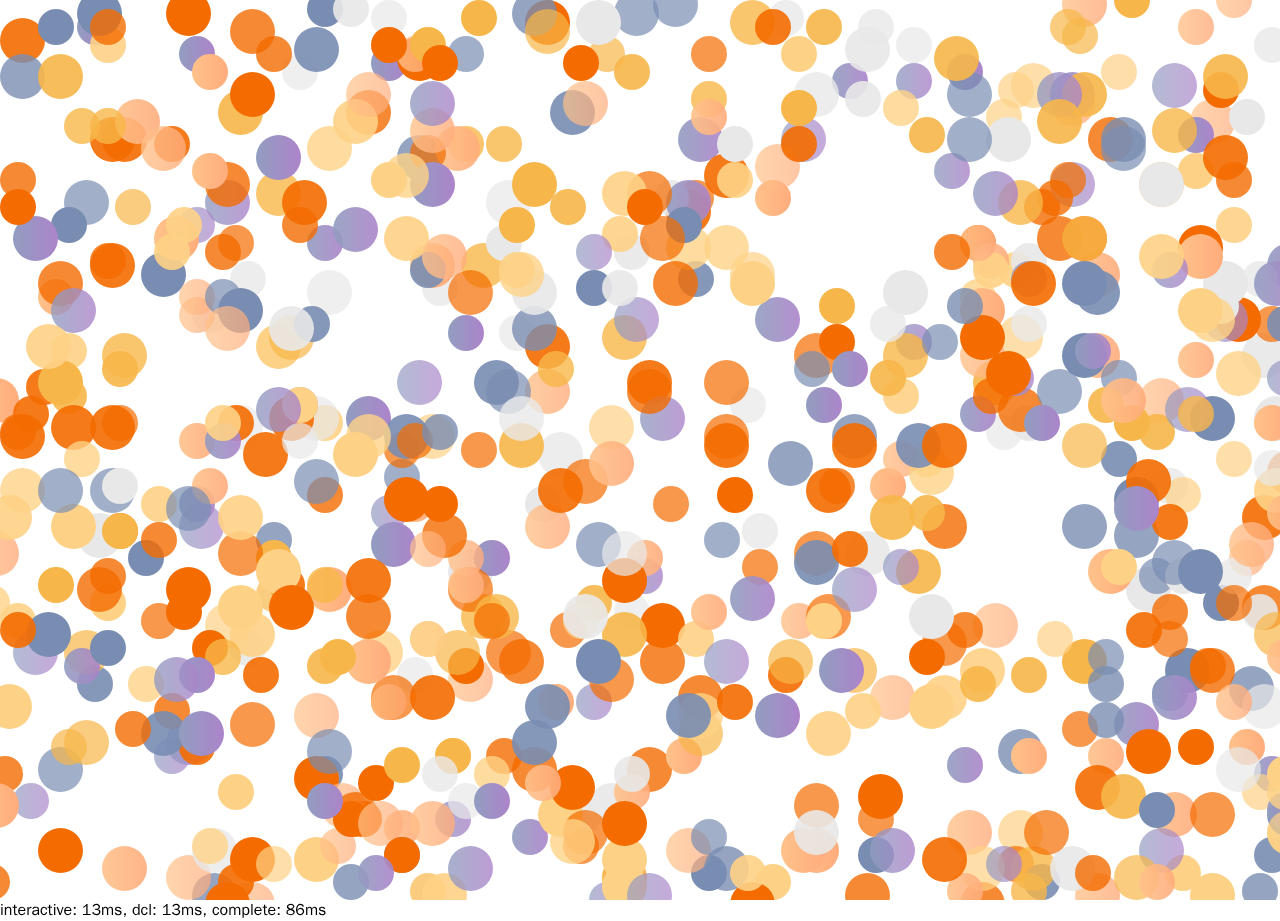
==== commit d56f5810: "adjust title" ====
--- a/marginSwag.html
+++ b/marginSwag.html
@@ -5,7 +5,7 @@
   <meta charset="UTF-8">
   <meta http-equiv="X-UA-Compatible" content="IE=edge">
   <meta name="viewport" content="width=device-width, initial-scale=1.0">
-  <title>多個 Dom</title>
+  <title>多個 Dom(margin/none)</title>
   <link rel="stylesheet" href="css/marginSwag.css">
   <script>
     function measureCRP() {
